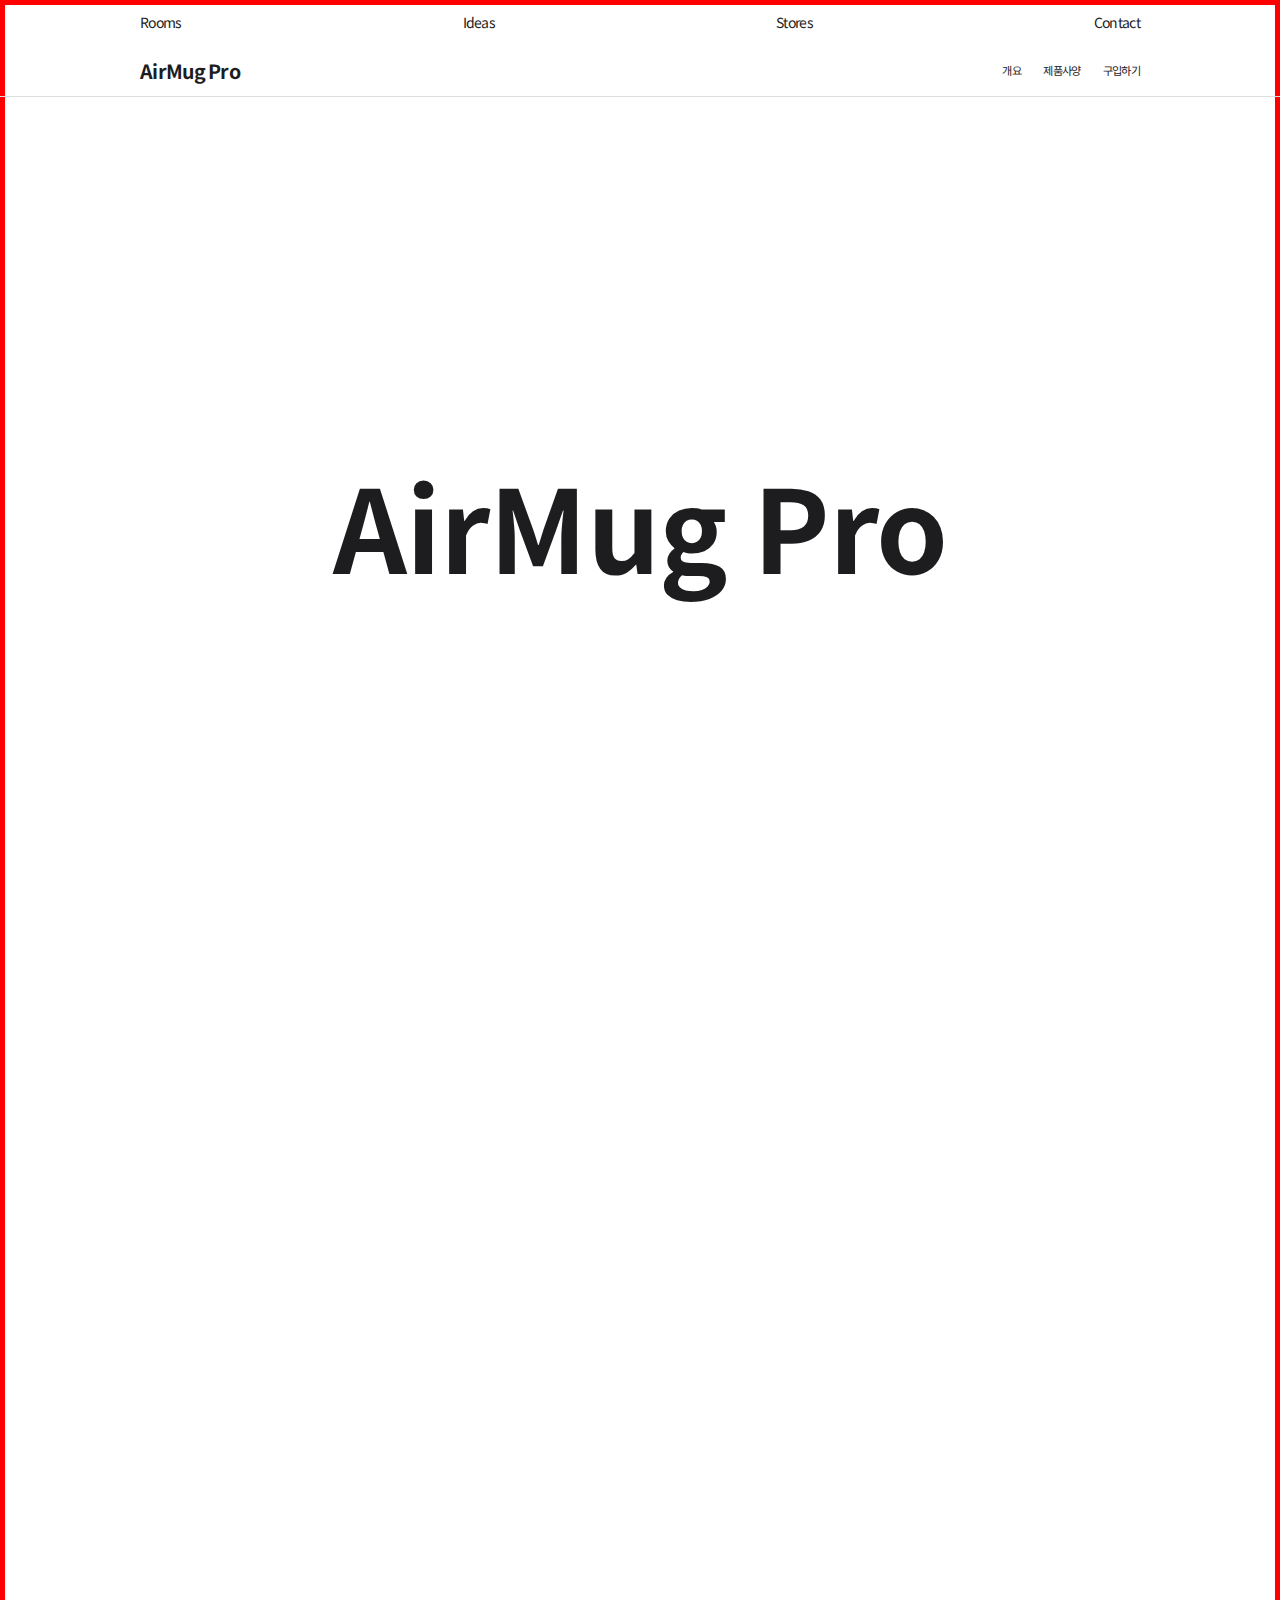
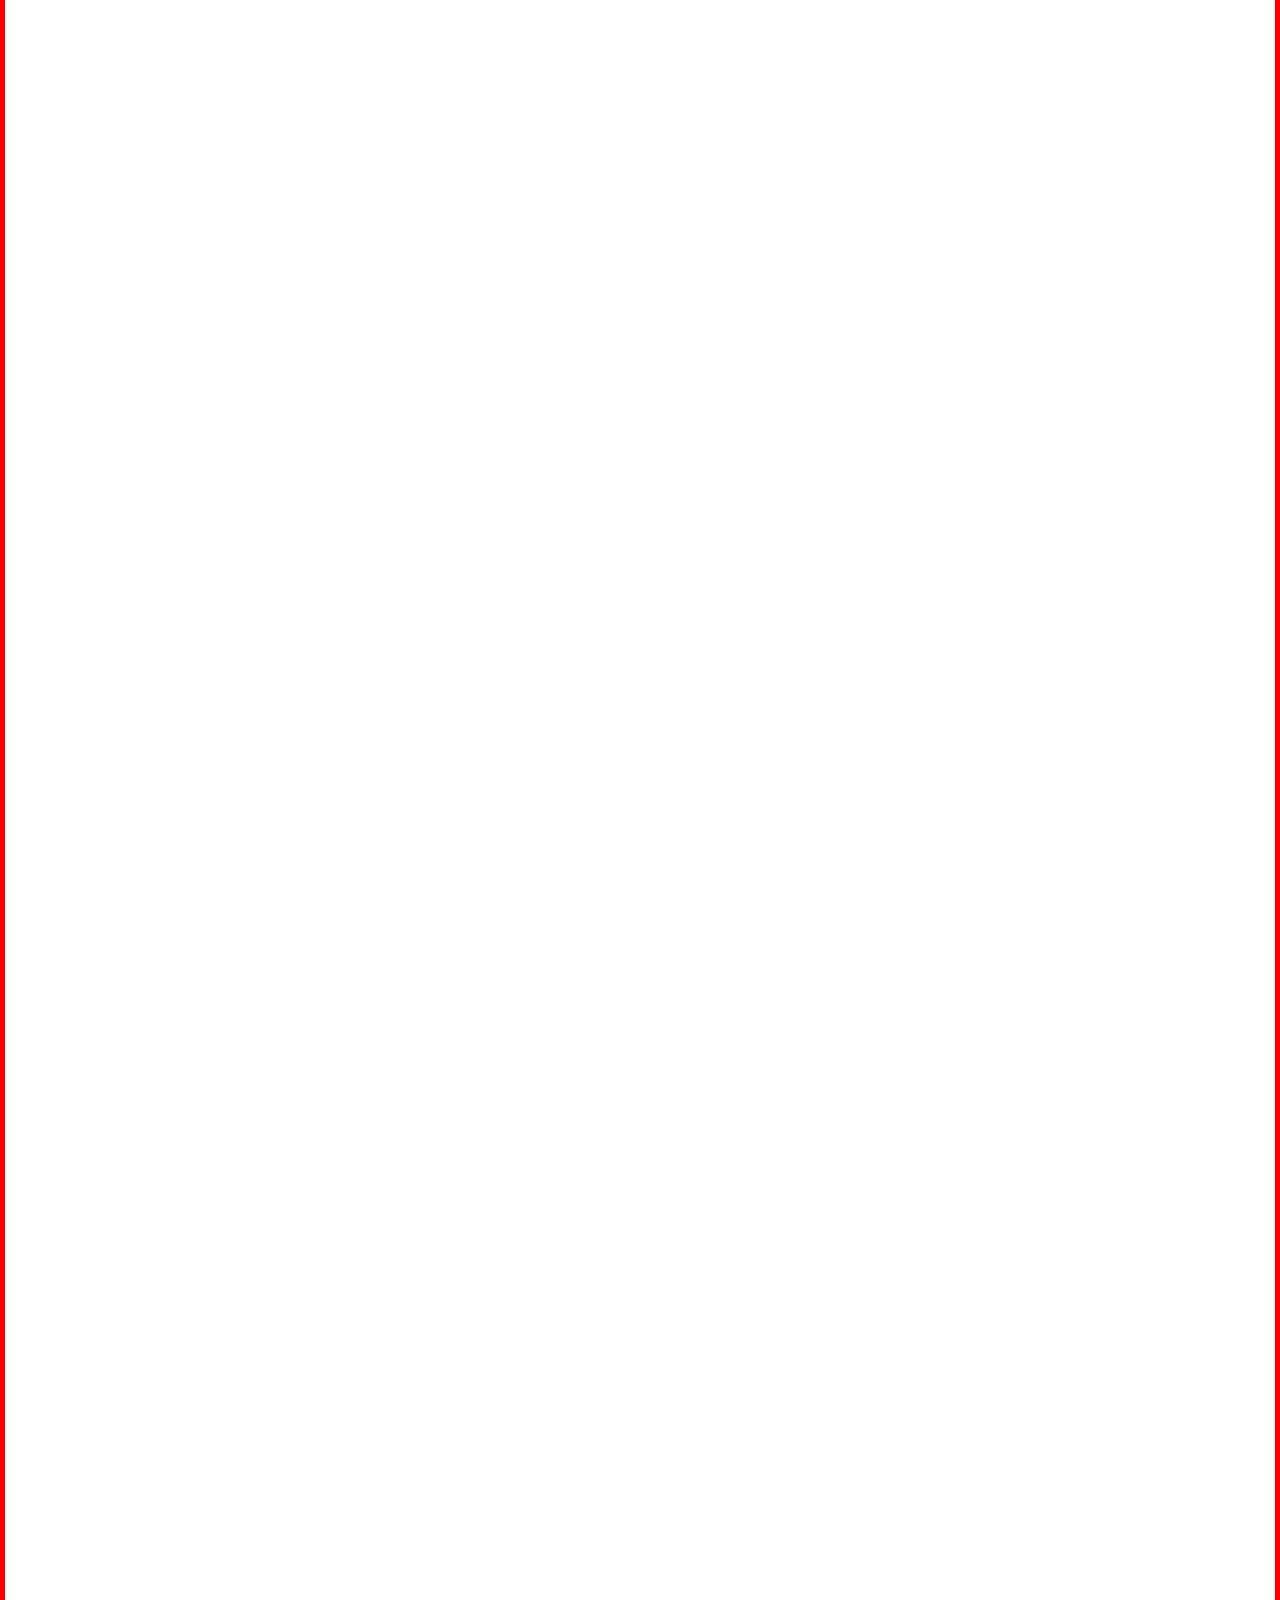
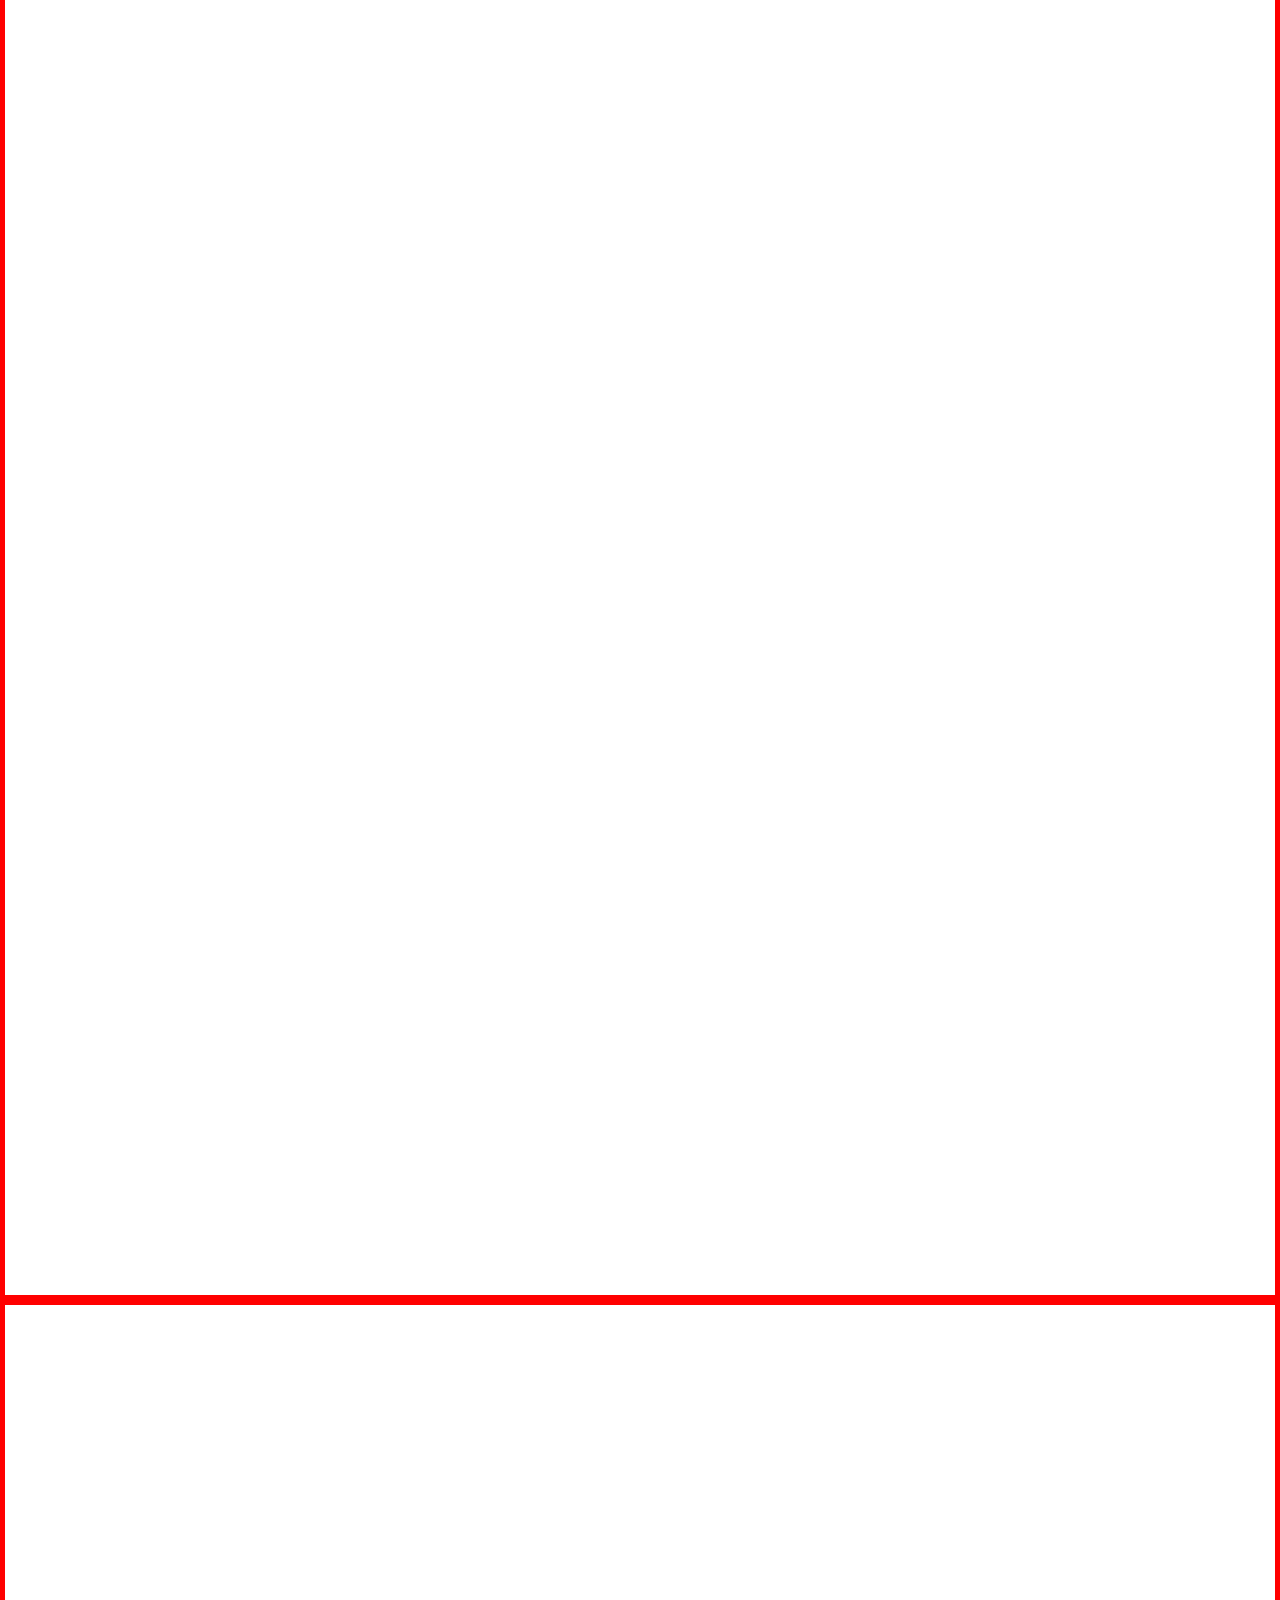
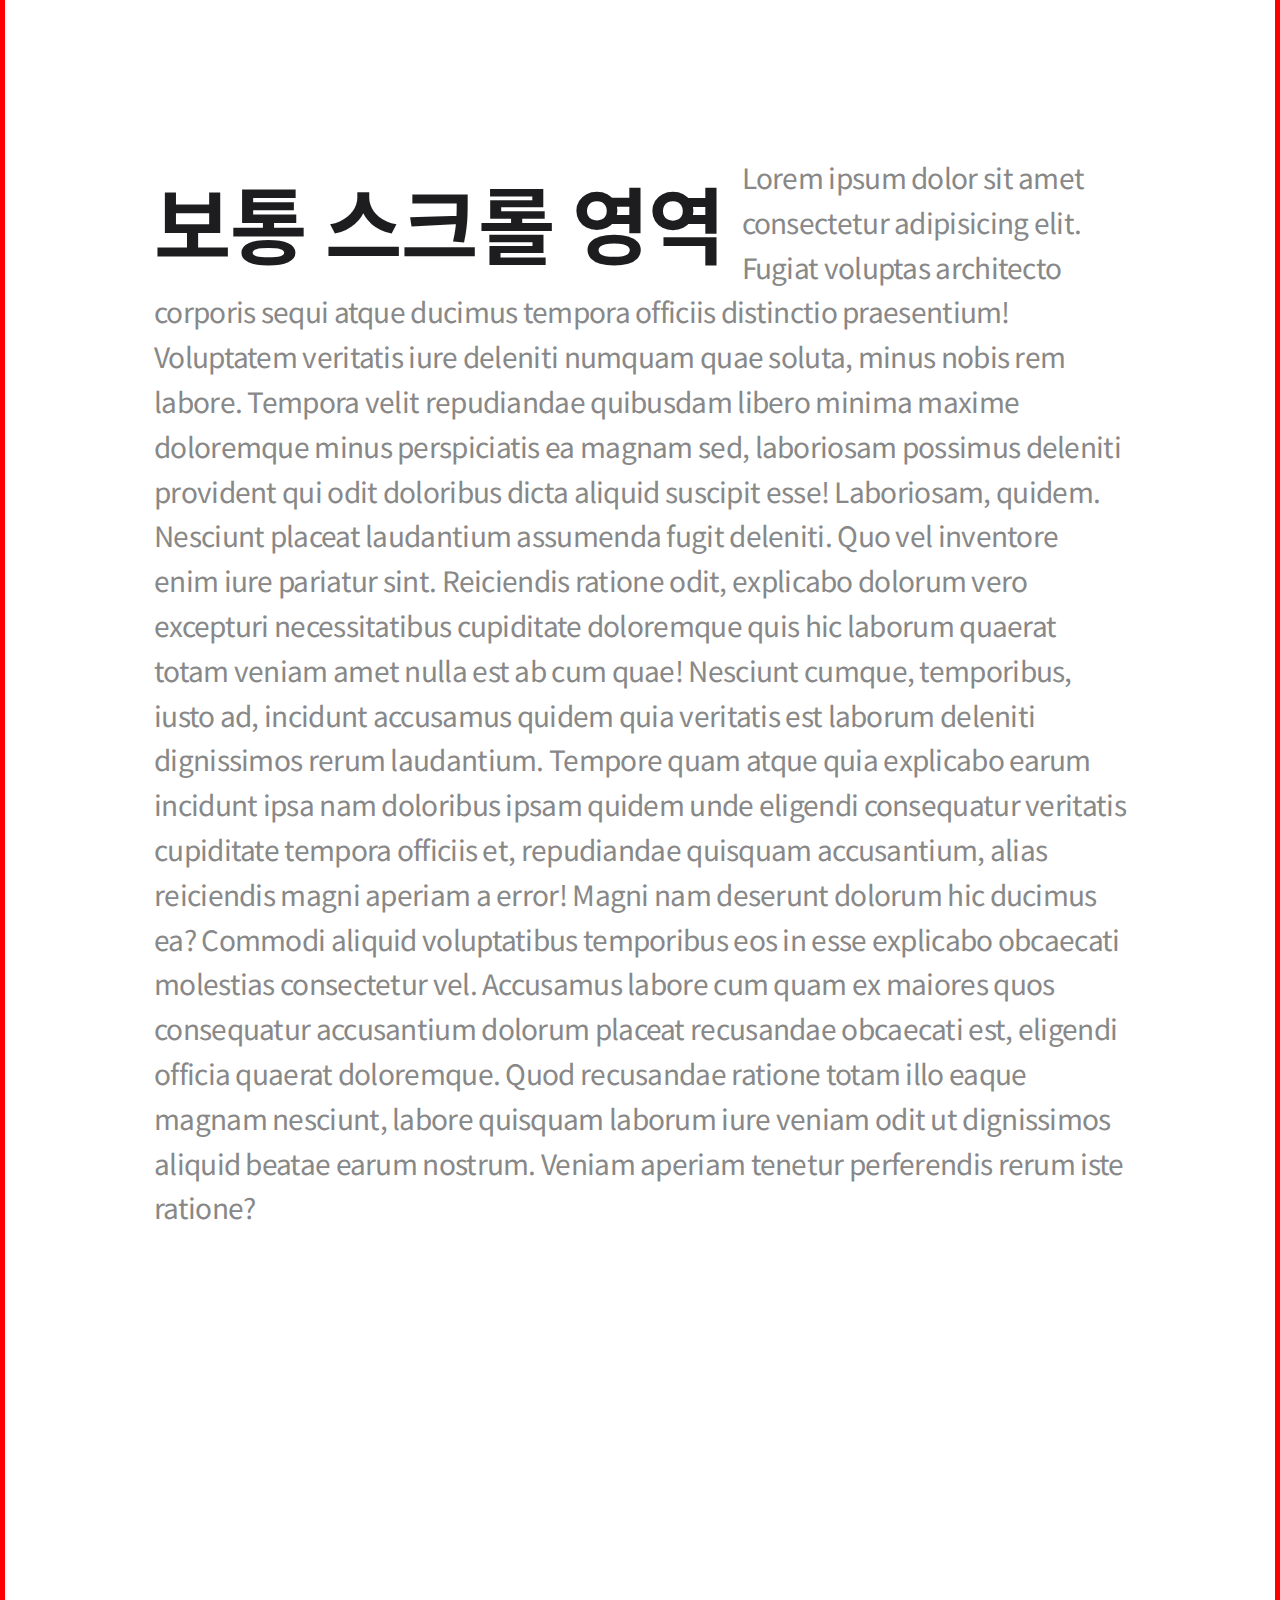
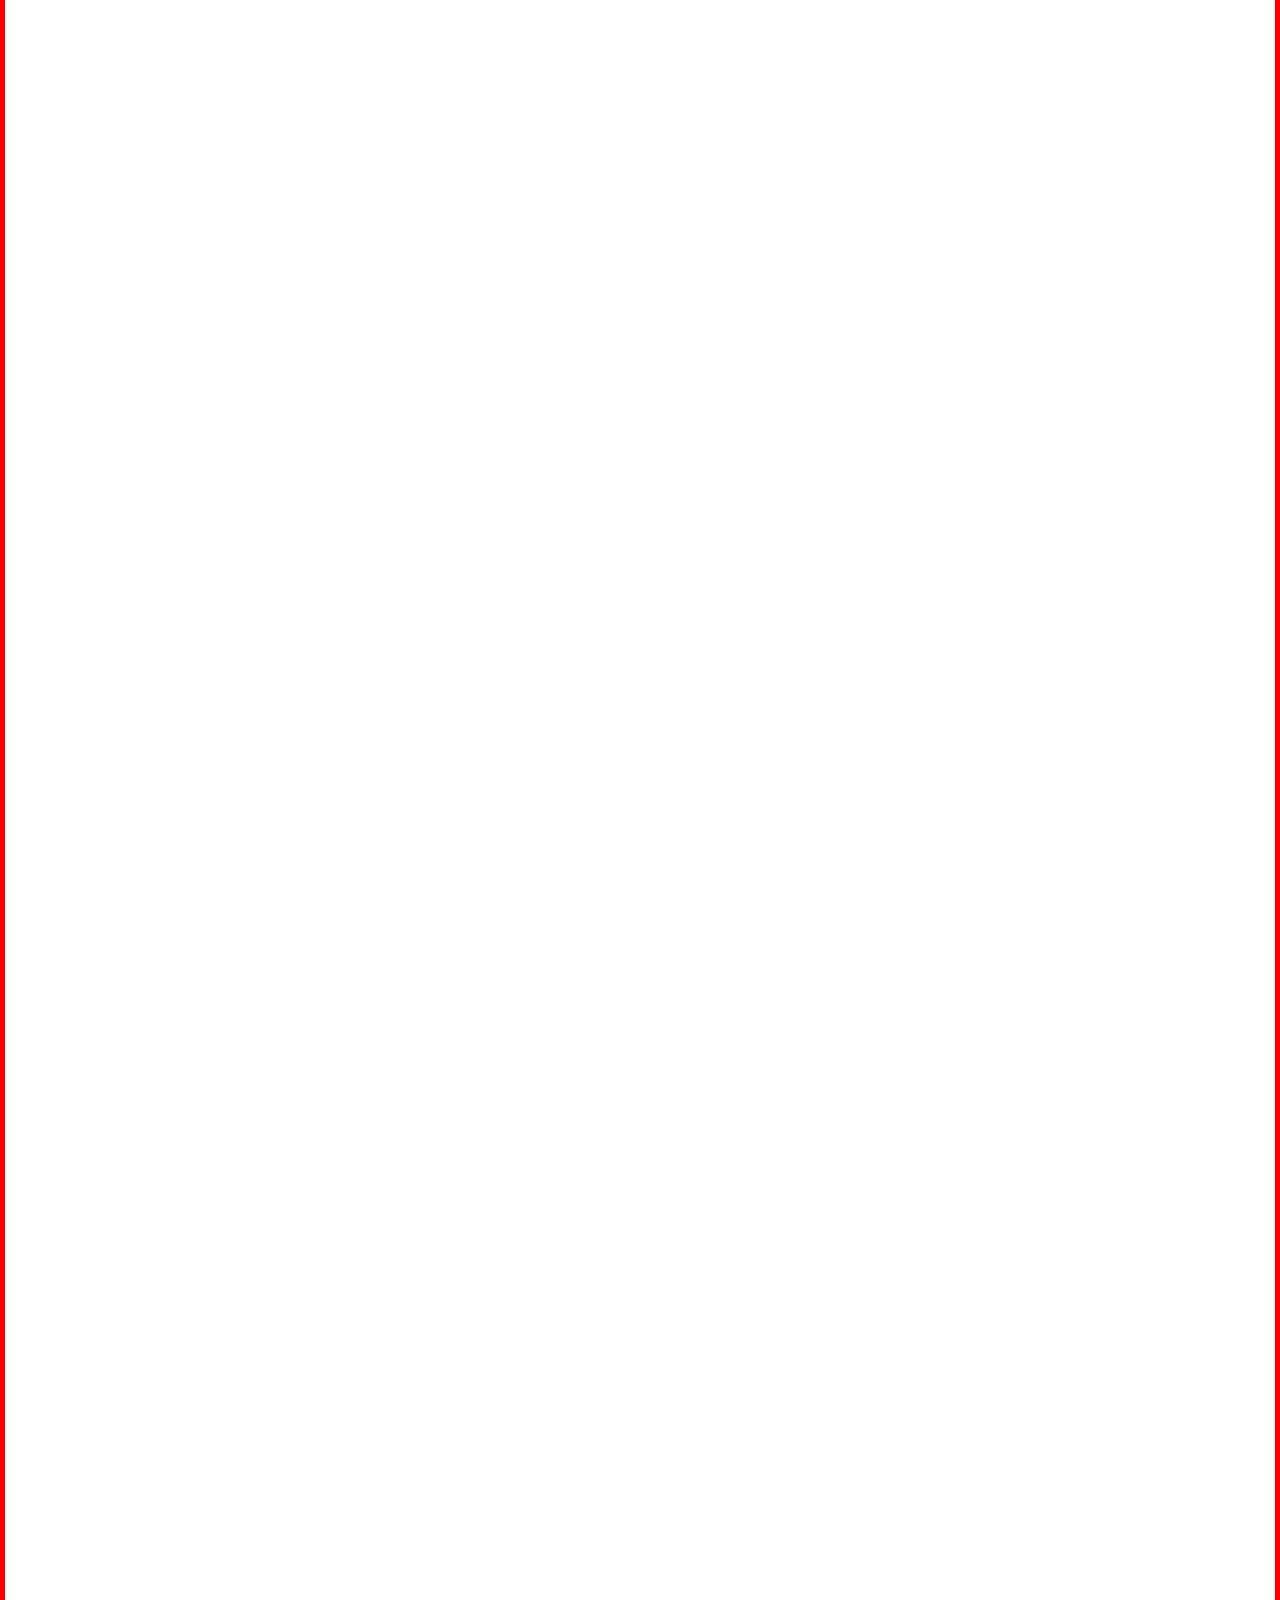
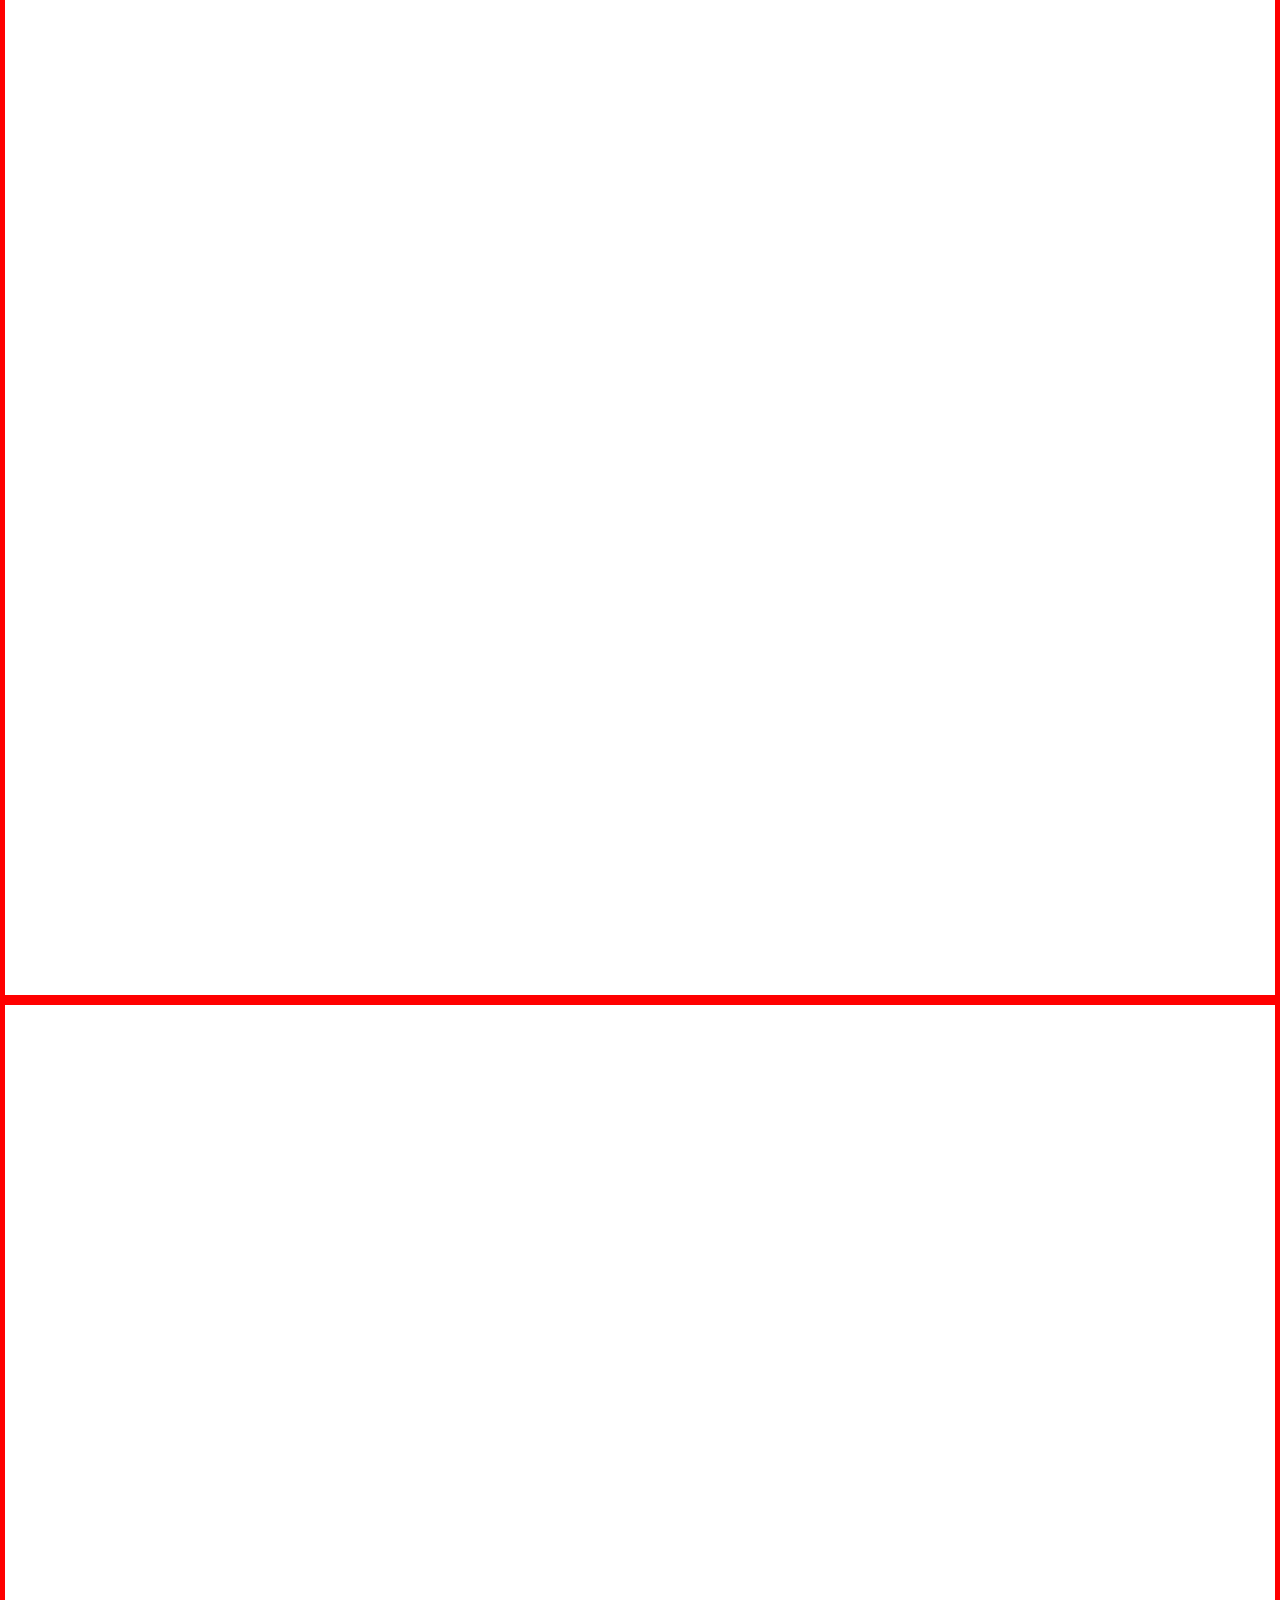
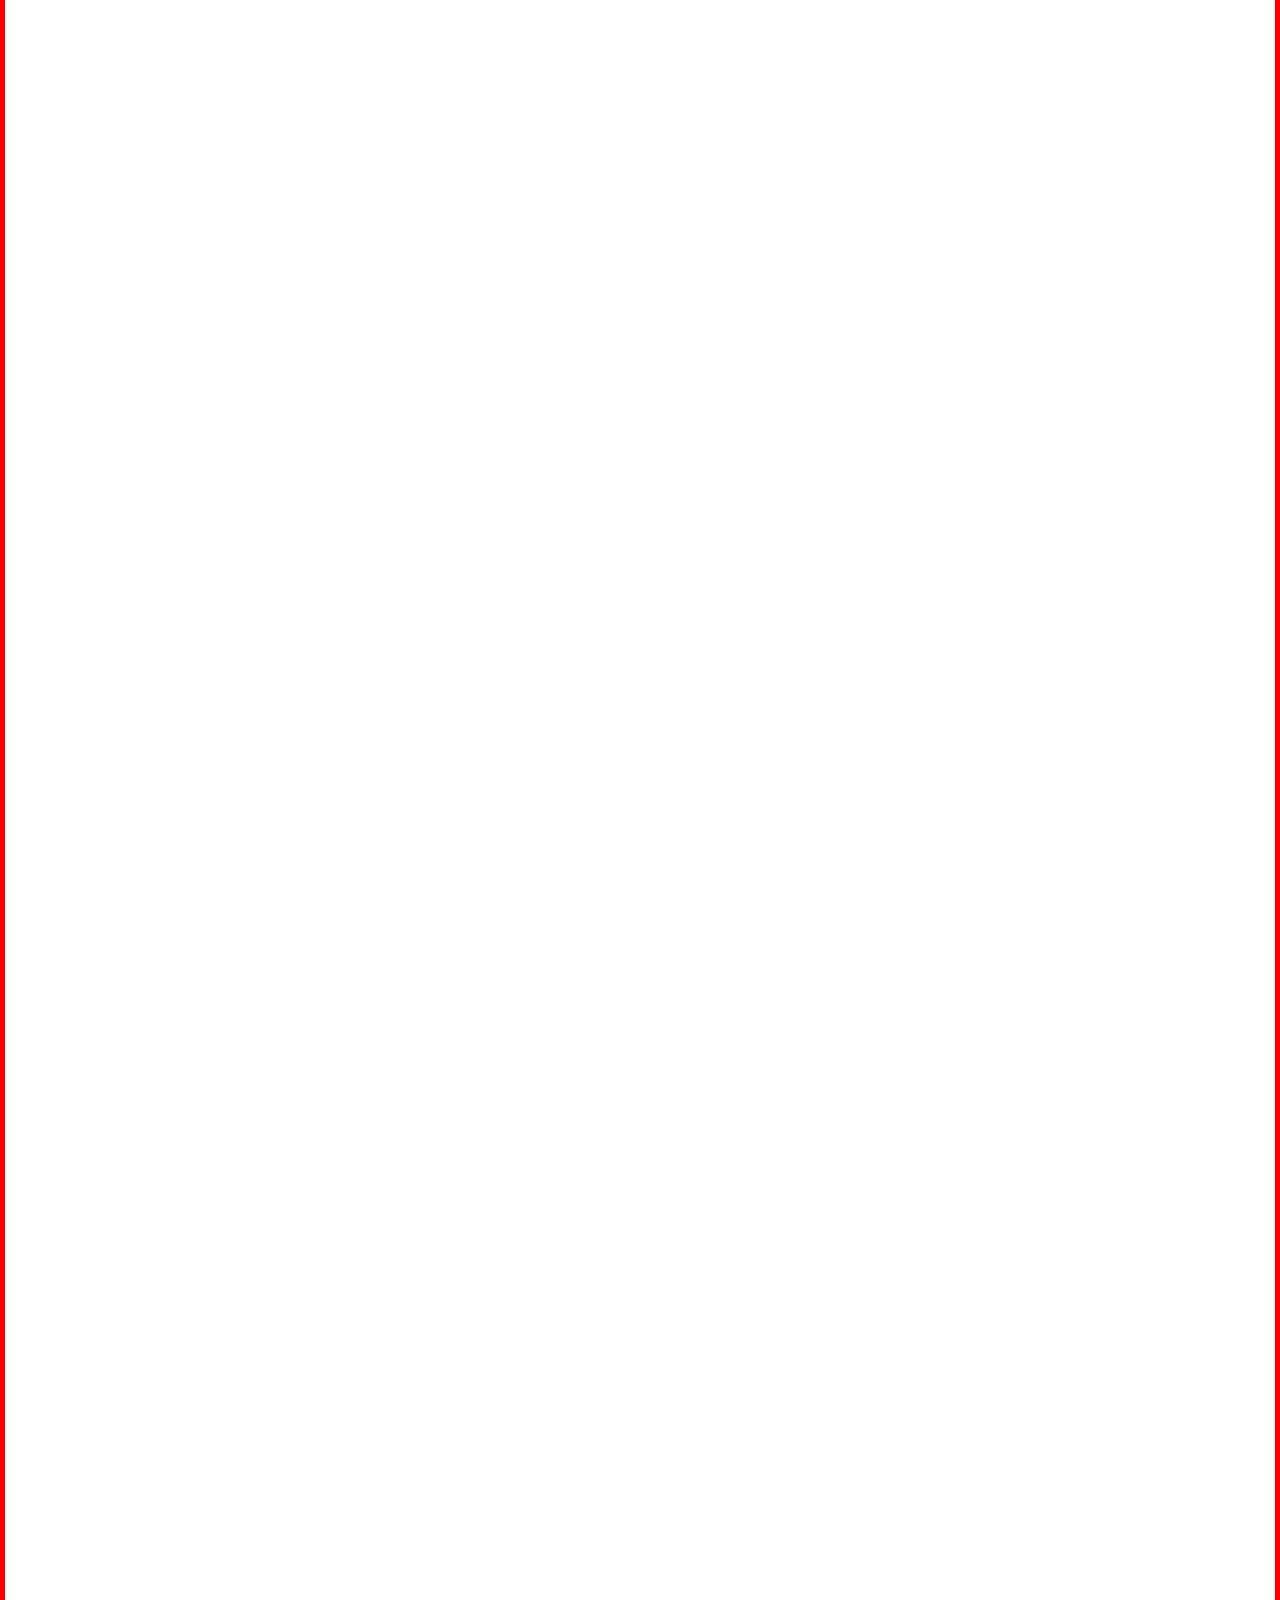
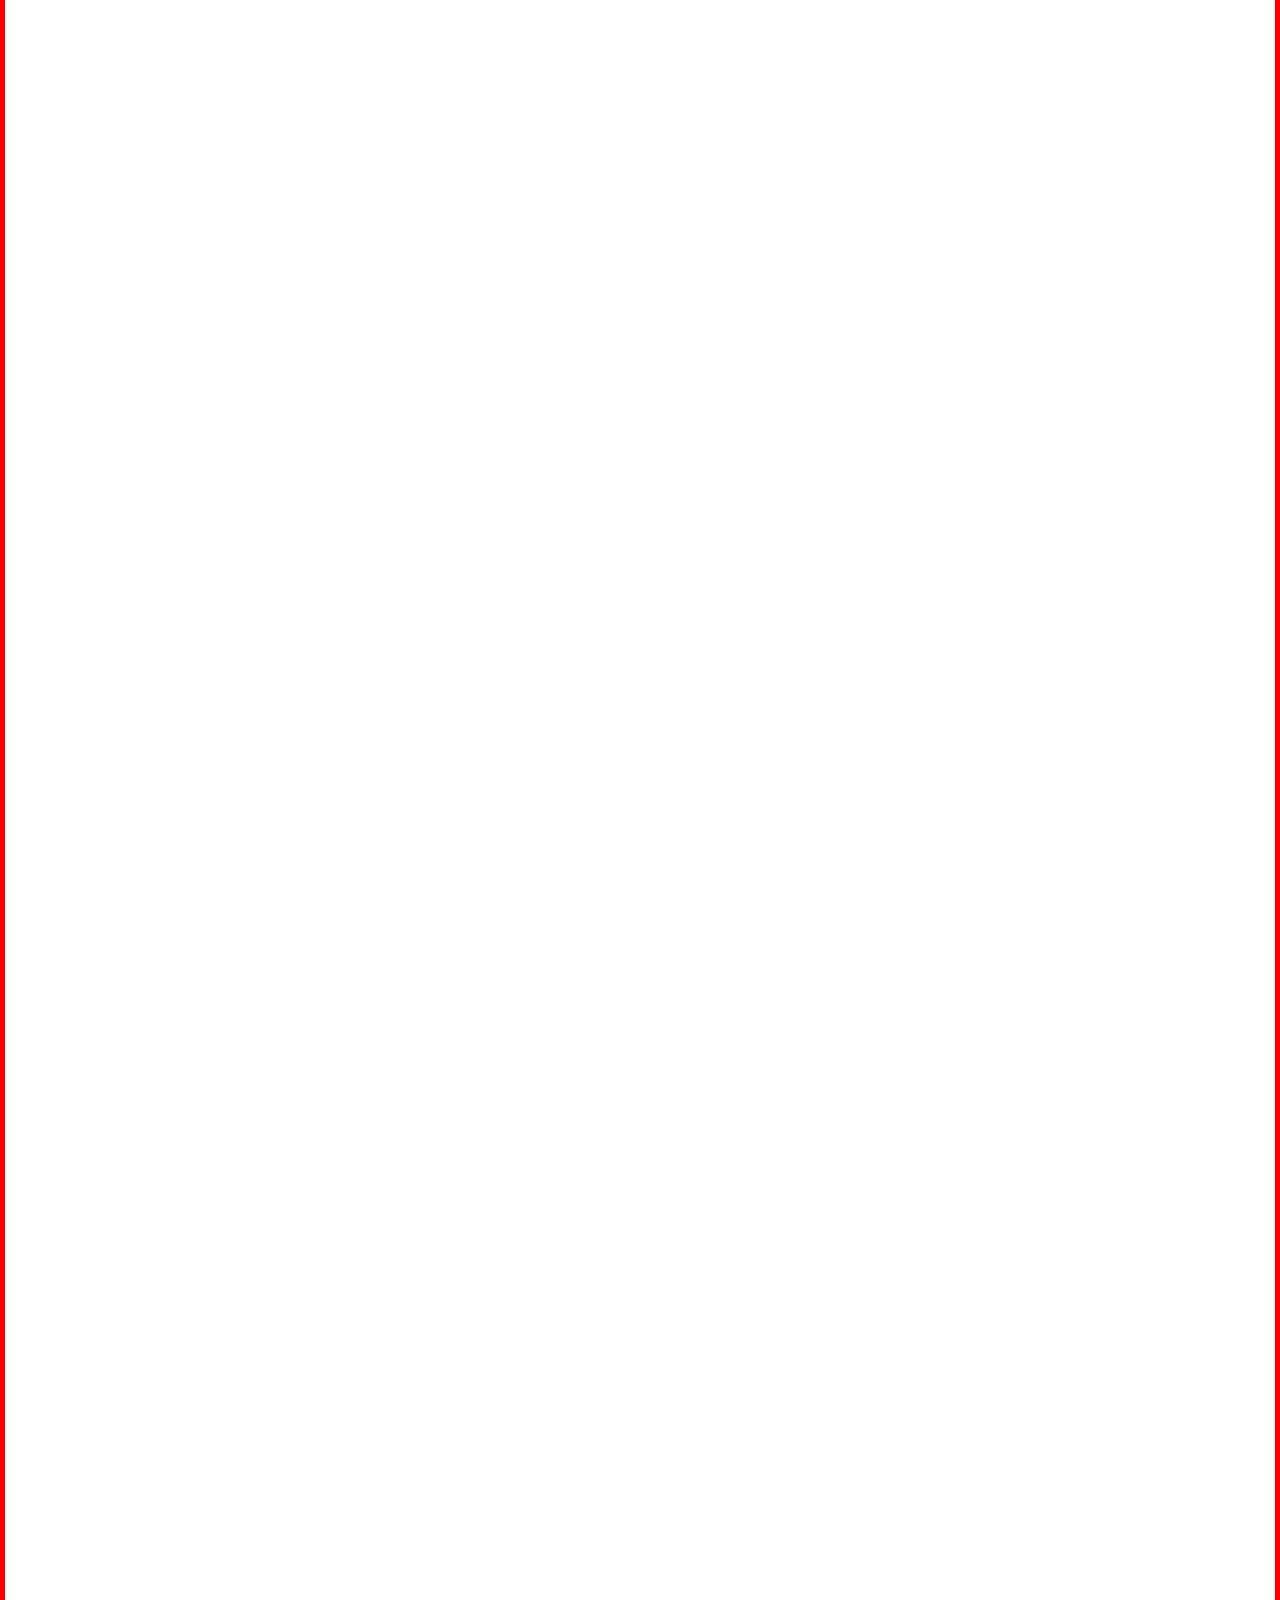
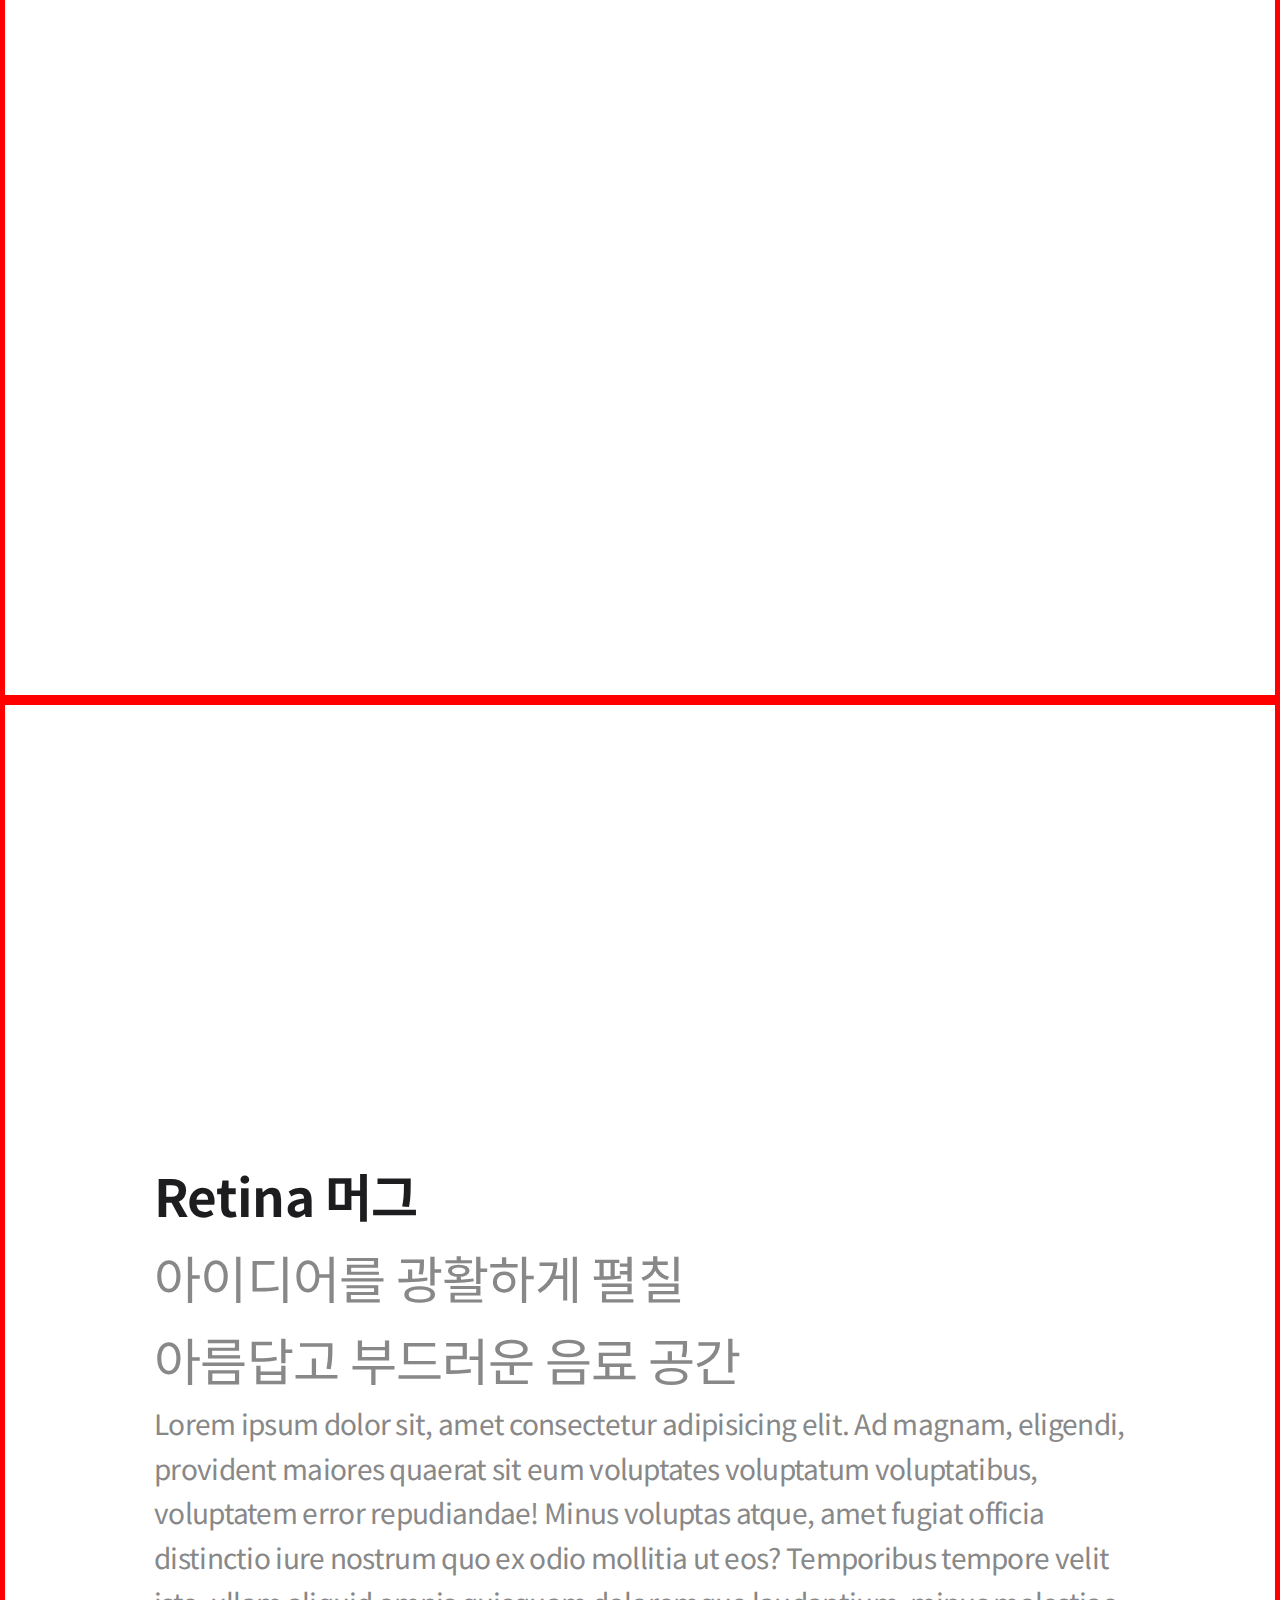
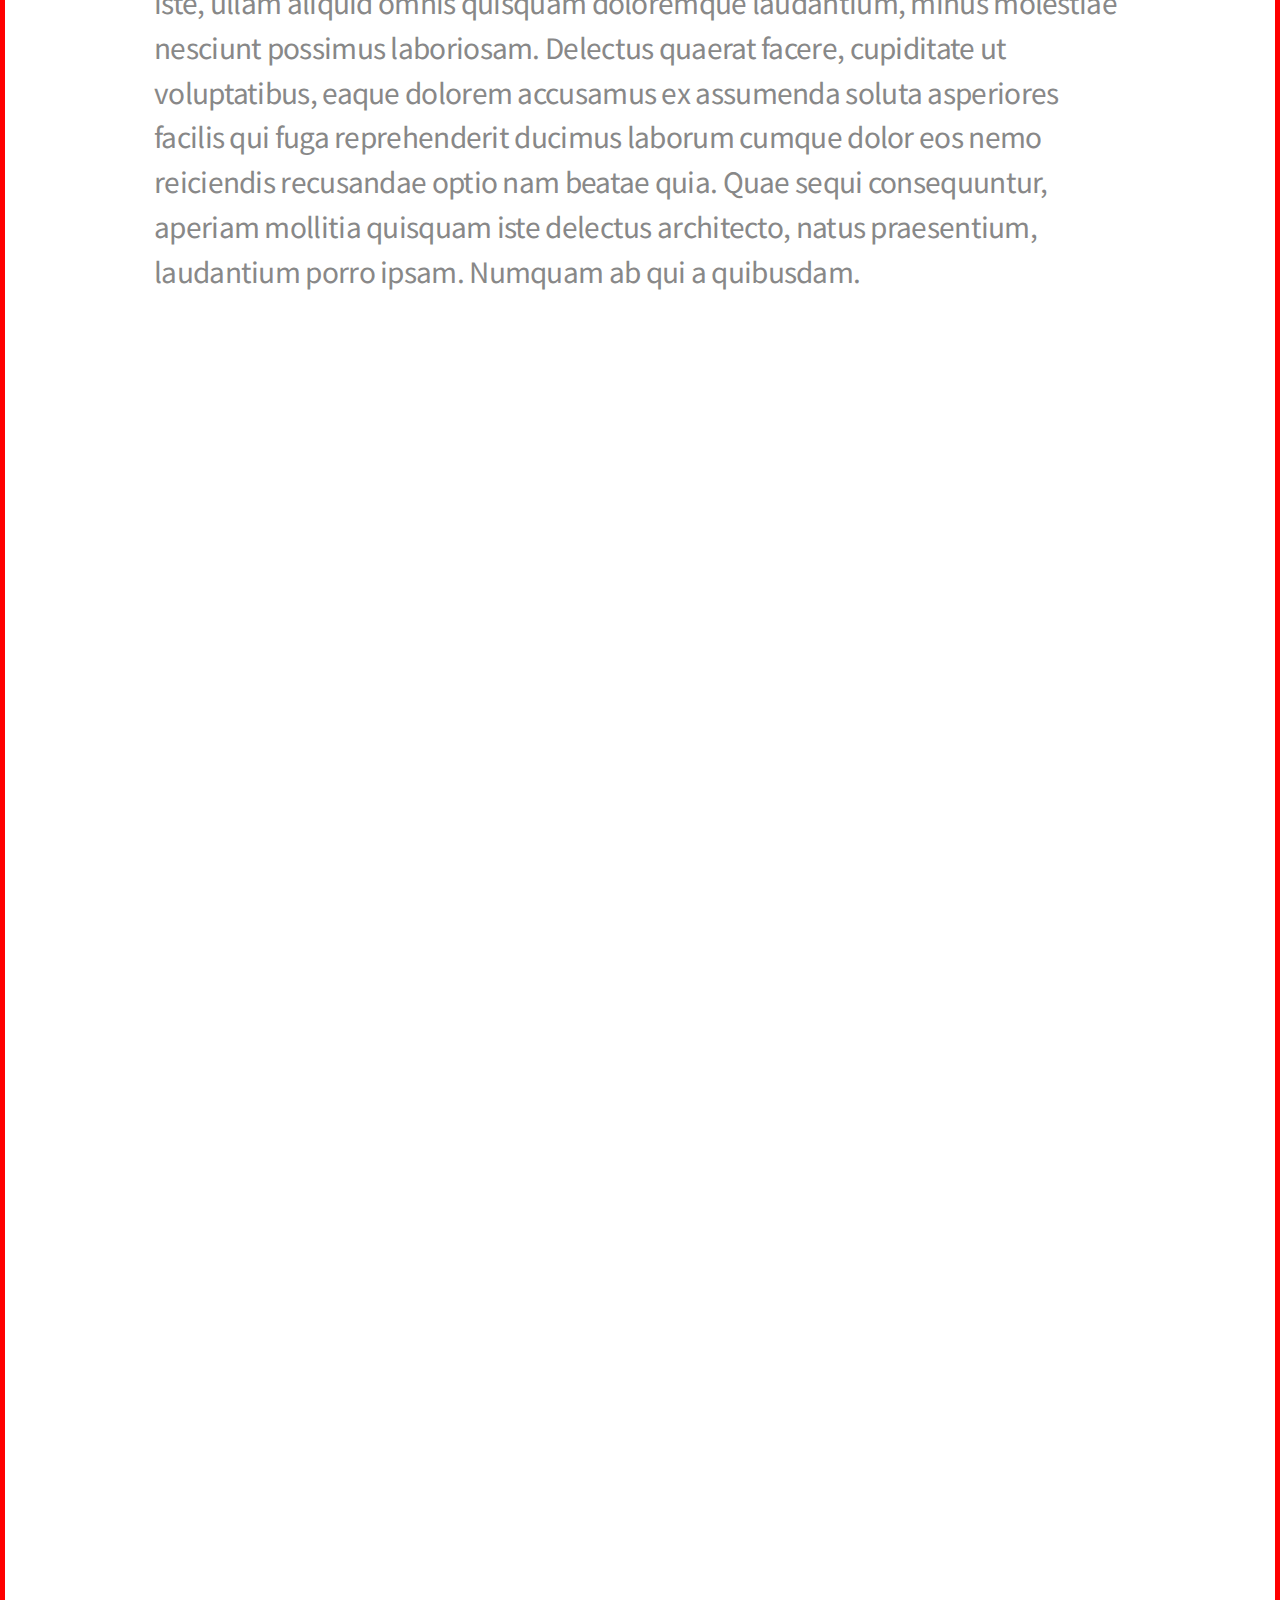
==== index.html @ 0c3c03a5 "스크롤 애니메이션 구현 3" ====
<!DOCTYPE html>
<html>

<head>
    <meta charset="UTF-8" />
    <meta name="viewport" content="width=device-width, initial-scale=1.0" />
    <meta http-equiv="X-UA-Compatible" content="ie=edge" />
    <title>AirMug Pro</title>
    <!-- Google Fonts - Noto Sans KR 400, 900 -->
    <link href="https://fonts.googleapis.com/css2?family=Noto+Sans+KR:wght@400;900&display=swap" rel="stylesheet" />
    <!-- default.css : reset css(기본적인 처리 ex.여백 제거 등등..)-->
    <link rel="stylesheet" href="css/default.css" />
    <link rel="stylesheet" href="css/style.css" />
</head>

<body>
    <div class="container">
        <nav class="global-nav">
            <div class="global-nav-links">
                <a href="#" class="global-nav-item">Rooms</a>
                <a href="#" class="global-nav-item">Ideas</a>
                <a href="#" class="global-nav-item">Stores</a>
                <a href="#" class="global-nav-item">Contact</a>
            </div>
        </nav>
        <nav class="local-nav">
            <div class="local-nav-links">
                <a href="#" class="product-name">AirMug Pro</a>
                <a href="#" class="local-nav-item">개요</a>
                <a href="#" class="local-nav-item">제품사양</a>
                <a href="#" class="local-nav-item">구입하기</a>
            </div>
        </nav>
        <section class="scroll-section" id="scroll-section-0">
            <h1>AirMug Pro</h1>
            <div class="sticky-elem main-message a">
                <p>온전히 빠져들게 하는<br />최고급 세라믹</p>
            </div>
            <!-- <div class="sticky-elem main-message b">
                <p>주변 맛을 느끼게 해주는<br />주변 맛 허용 모드</p>
            </div>
            <div class="sticky-elem main-message c">
                <p>온종일 편안한<br />맞춤형 손잡이</p>
            </div>
            <div class="sticky-elem main-message d">
                <p>새롭게 입가를<br />찾아온 매혹</p>
            </div> -->
        </section>
        <section class="scroll-section" id="scroll-section-1">
            <p class="description">
                <strong>보통 스크롤 영역</strong>
                Lorem ipsum dolor sit amet consectetur adipisicing elit. Fugiat
                voluptas architecto corporis sequi atque ducimus tempora officiis
                distinctio praesentium! Voluptatem veritatis iure deleniti numquam
                quae soluta, minus nobis rem labore. Tempora velit repudiandae
                quibusdam libero minima maxime doloremque minus perspiciatis ea magnam
                sed, laboriosam possimus deleniti provident qui odit doloribus dicta
                aliquid suscipit esse! Laboriosam, quidem. Nesciunt placeat laudantium
                assumenda fugit deleniti. Quo vel inventore enim iure pariatur sint.
                Reiciendis ratione odit, explicabo dolorum vero excepturi
                necessitatibus cupiditate doloremque quis hic laborum quaerat totam
                veniam amet nulla est ab cum quae! Nesciunt cumque, temporibus, iusto
                ad, incidunt accusamus quidem quia veritatis est laborum deleniti
                dignissimos rerum laudantium. Tempore quam atque quia explicabo earum
                incidunt ipsa nam doloribus ipsam quidem unde eligendi consequatur
                veritatis cupiditate tempora officiis et, repudiandae quisquam
                accusantium, alias reiciendis magni aperiam a error! Magni nam
                deserunt dolorum hic ducimus ea? Commodi aliquid voluptatibus
                temporibus eos in esse explicabo obcaecati molestias consectetur vel.
                Accusamus labore cum quam ex maiores quos consequatur accusantium
                dolorum placeat recusandae obcaecati est, eligendi officia quaerat
                doloremque. Quod recusandae ratione totam illo eaque magnam nesciunt,
                labore quisquam laborum iure veniam odit ut dignissimos aliquid beatae
                earum nostrum. Veniam aperiam tenetur perferendis rerum iste ratione?
            </p>
        </section>
        <section class="scroll-section" id="scroll-section-2">
            <div class="sticky-elem main-message">
                <p>
                    <small>편안한 촉감</small>
                    입과 하나 되다
                </p>
            </div>
            <div class="sticky-elem desc-message">
                <p>
                    편안한 목넘김을 완성하는 디테일한 여러 구성 요소들, 우리는 이를
                    하나하나 새롭게 살피고 재구성하는 과정을 거쳐 새로운 수준의 머그,
                    AirMug Pro를 만들었습니다. 입에 뭔가 댔다는 감각은 어느새 사라지고
                    오롯이 당신과 음료만 남게 되죠.
                </p>
                <div class="pin"></div>
            </div>
            <div class="sticky-elem desc-message">
                <p>디자인 앤 퀄리티 오브 스웨덴,<br />메이드 인 차이나</p>
                <div class="pin"></div>
            </div>
        </section>
        <section class="scroll-section" id="scroll-section-3">
            <p class="mid-message">
                <strong>Retina 머그</strong><br />
                아이디어를 광활하게 펼칠<br />
                아름답고 부드러운 음료 공간
            </p>
            <p class="canvas-caption">
                Lorem ipsum dolor sit, amet consectetur adipisicing elit. Ad magnam,
                eligendi, provident maiores quaerat sit eum voluptates voluptatum
                voluptatibus, voluptatem error repudiandae! Minus voluptas atque, amet
                fugiat officia distinctio iure nostrum quo ex odio mollitia ut eos?
                Temporibus tempore velit iste, ullam aliquid omnis quisquam doloremque
                laudantium, minus molestiae nesciunt possimus laboriosam. Delectus
                quaerat facere, cupiditate ut voluptatibus, eaque dolorem accusamus ex
                assumenda soluta asperiores facilis qui fuga reprehenderit ducimus
                laborum cumque dolor eos nemo reiciendis recusandae optio nam beatae
                quia. Quae sequi consequuntur, aperiam mollitia quisquam iste delectus
                architecto, natus praesentium, laudantium porro ipsam. Numquam ab qui
                a quibusdam.
            </p>
        </section>
        <footer class="footer">2020, 1분코딩</footer>
    </div>

    <script src="js/main.js"></script>
</body>

</html>
---- css/default.css ----
@charset 'utf-8';

html {
	font-family: 'Apple SD Gothic Neo', Roboto, 'Noto Sans KR', NanumGothic, 'Malgun Gothic', sans-serif;
	line-height: 1.2;
	word-wrap: break-word;
}
body {
	-webkit-font-smoothing: antialiased;
}
html, body, div, span, applet, object, iframe,
h1, h2, h3, h4, h5, h6, p, blockquote, pre,
a, abbr, acronym, address, big, cite, code,
del, dfn, em, img, ins, kbd, q, s, samp,
small, strike, strong, sub, sup, tt, var,
b, u, i, center,
dl, dt, dd, ol, ul, li,
fieldset, form, label, legend,
table, caption, tbody, tfoot, thead, tr, th, td,
article, aside, canvas, details, embed,
figure, figcaption, footer, header, hgroup,
menu, nav, output, ruby, section, summary,
time, mark, audio, video {
	margin: 0;
	padding: 0;
	border: 0;
}
article, aside, details, figcaption, figure, footer, header, hgroup, menu, nav, section {
	display: block;
}
div, span, article, section, header, footer, aside, p, ul, li, fieldset, legend, label, a, nav, form {
	box-sizing: border-box;
}
ol, ul, li {
	list-style: none;
}
table {
	border-collapse: collapse;
	border-spacing: 0;
}
img {
	max-width: 100%;
	height: auto;
	border: 0;
}
button {
	border: 0;
	background: transparent;
	cursor: pointer;
}
---- css/style.css ----
@charset 'utf-8';

:root {
  --color-balck: rgb(29, 29, 31);
  --color-gray: #888;
  --color-darkorange: darkorange;
}

html {
  font-family: "Noto Sans KR", sans-serif;
  font-size: 14px;
}

body {
  /*가로 스크롤 X*/
  overflow-x: hidden;
  color: var(--color-balck);
  /*자간 조절*/
  letter-spacing: -0.05em;
  background: white;
}

p {
  line-height: 1.6;
}

a {
  color: var(--color-balck);
  /*밑줄 제거*/
  text-decoration: none;
}

.global-nav {
  position: absolute;
  top: 0;
  left: 0;
  width: 100%;
  height: 44px;
  padding: 0 1rem;
}

.local-nav {
  position: absolute;
  top: 45px;
  left: 0;
  width: 100%;
  height: 52px;
  padding: 0 1rem;
  border-bottom: 1px solid #ddd;
}

.global-nav-links,
.local-nav-links {
  display: flex;
  align-items: center;
  max-width: 1000px;
  height: 100%;
  /*가운데 정렬*/
  margin: 0 auto;
}

.global-nav-links {
  justify-content: space-between;
}

.local-nav-links .product-name {
  margin-right: auto;
  font-size: 1.4rem;
  font-weight: bold;
}

.local-nav-links a {
  font-size: 0.8rem;
}

.local-nav-links a:not(.product-name) {
  margin-left: 2em;
}

.scroll-section {
  /*브라우저 창의 높이*/
  padding-top: 50vh;
  border: 5px solid red;
}

#scroll-section-0 h1 {
  font-size: 4rem;
  text-align: center;
}

.main-message {
  display: flex;
  align-items: center;
  justify-content: center;
  margin: 5px 0;
  height: 3em;
  font-size: 2.5rem;
  opacity: 0;
}

.main-message p {
  font-weight: bold;
  text-align: center;
  line-height: 1.2;
}

.main-message small {
  display: block;
  margin-bottom: 0.5em;
  font-size: 1.2rem;
}

#scroll-section-2 .main-message {
  font-size: 3.5rem;
}

.description {
  max-width: 1000px;
  margin: 0 auto;
  padding: 0 1rem;
  font-size: 1.2rem;
  color: var(--color-gray);
}

.description strong {
  float: left;
  /*em : 상위 요소 기준
  -> 현재 내 폰트 사이즈의 비율을 활용할 수 있음 
  rem : html 요소 기준 (root element)*/
  margin-right: 0.2em;
  font-size: 3rem;
  color: var(--color-balck);
}

.desc-message {
  width: 50%;
  font-weight: bold;
}

.pin {
  width: 1px;
  height: 100px;
  background: var(--color-balck);
}

.mid-message {
  max-width: 1000px;
  margin: 0 auto;
  padding: 0 1rem;
  font-size: 2rem;
  color: var(--color-gray);
}

.mid-message strong {
  color: var(--color-balck);
}

.canvas-caption {
  max-width: 1000px;
  margin: 0 auto;
  padding: 0 1rem;
  font-size: 1.2rem;
  color: var(--color-gray);
}

.footer {
  display: flex;
  align-items: center;
  justify-content: center;
  height: 7rem;
  color: white;
  background: var(--color-darkorange);
}

/*sticky를 사용하지 않는 이유 : IE 지원 X
fixed를 사용했기 떄문에 js에서 처리해줘야 한다 */
.sticky-elem {
  display: none;
  position: fixed;
  top: 0;
  left: 0;
  width: 100%;
}

#show-scene-0 #scroll-section-0 .sticky-elem,
#show-scene-1 #scroll-section-1 .sticky-elem,
#show-scene-2 #scroll-section-2 .sticky-elem,
#show-scene-3 #scroll-section-3 .sticky-elem {
  display: block;
}

@media (min-width: 1024px) {
  #scroll-section-0 h1 {
    font-size: 9vw;
  }

  .main-message {
    font-size: 4vw;
  }

  .description {
    font-size: 2rem;
  }

  .description strong {
    font-size: 6rem;
  }

  #scroll-section-2 .main-message {
    font-size: 6vw;
  }

  .main-message small {
    font-size: 1.5vw;
  }

  .desc-message {
    width: 20%;
  }

  /*vw : 변환*/
  .mid-message {
    font-size: 4vw;
  }

  /*rem : 고정*/
  .canvas-caption {
    font-size: 2rem;
  }
}
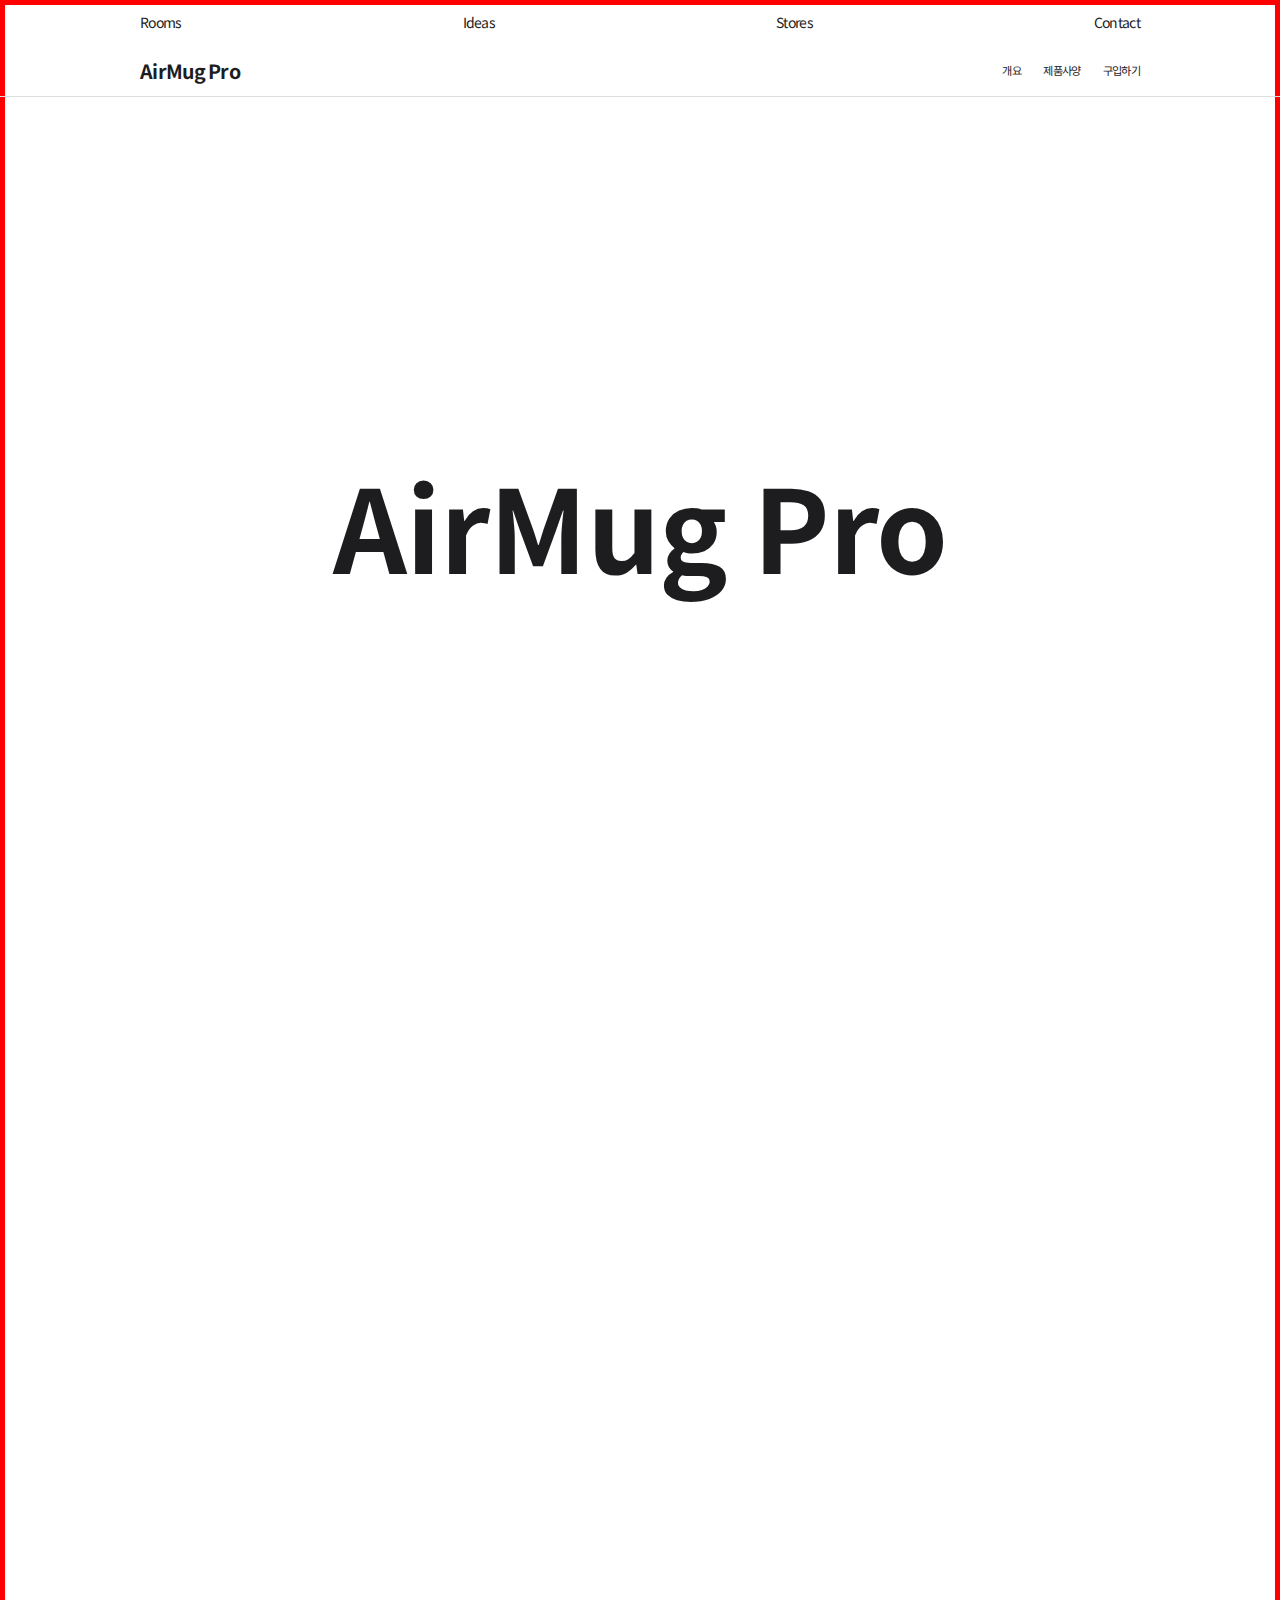
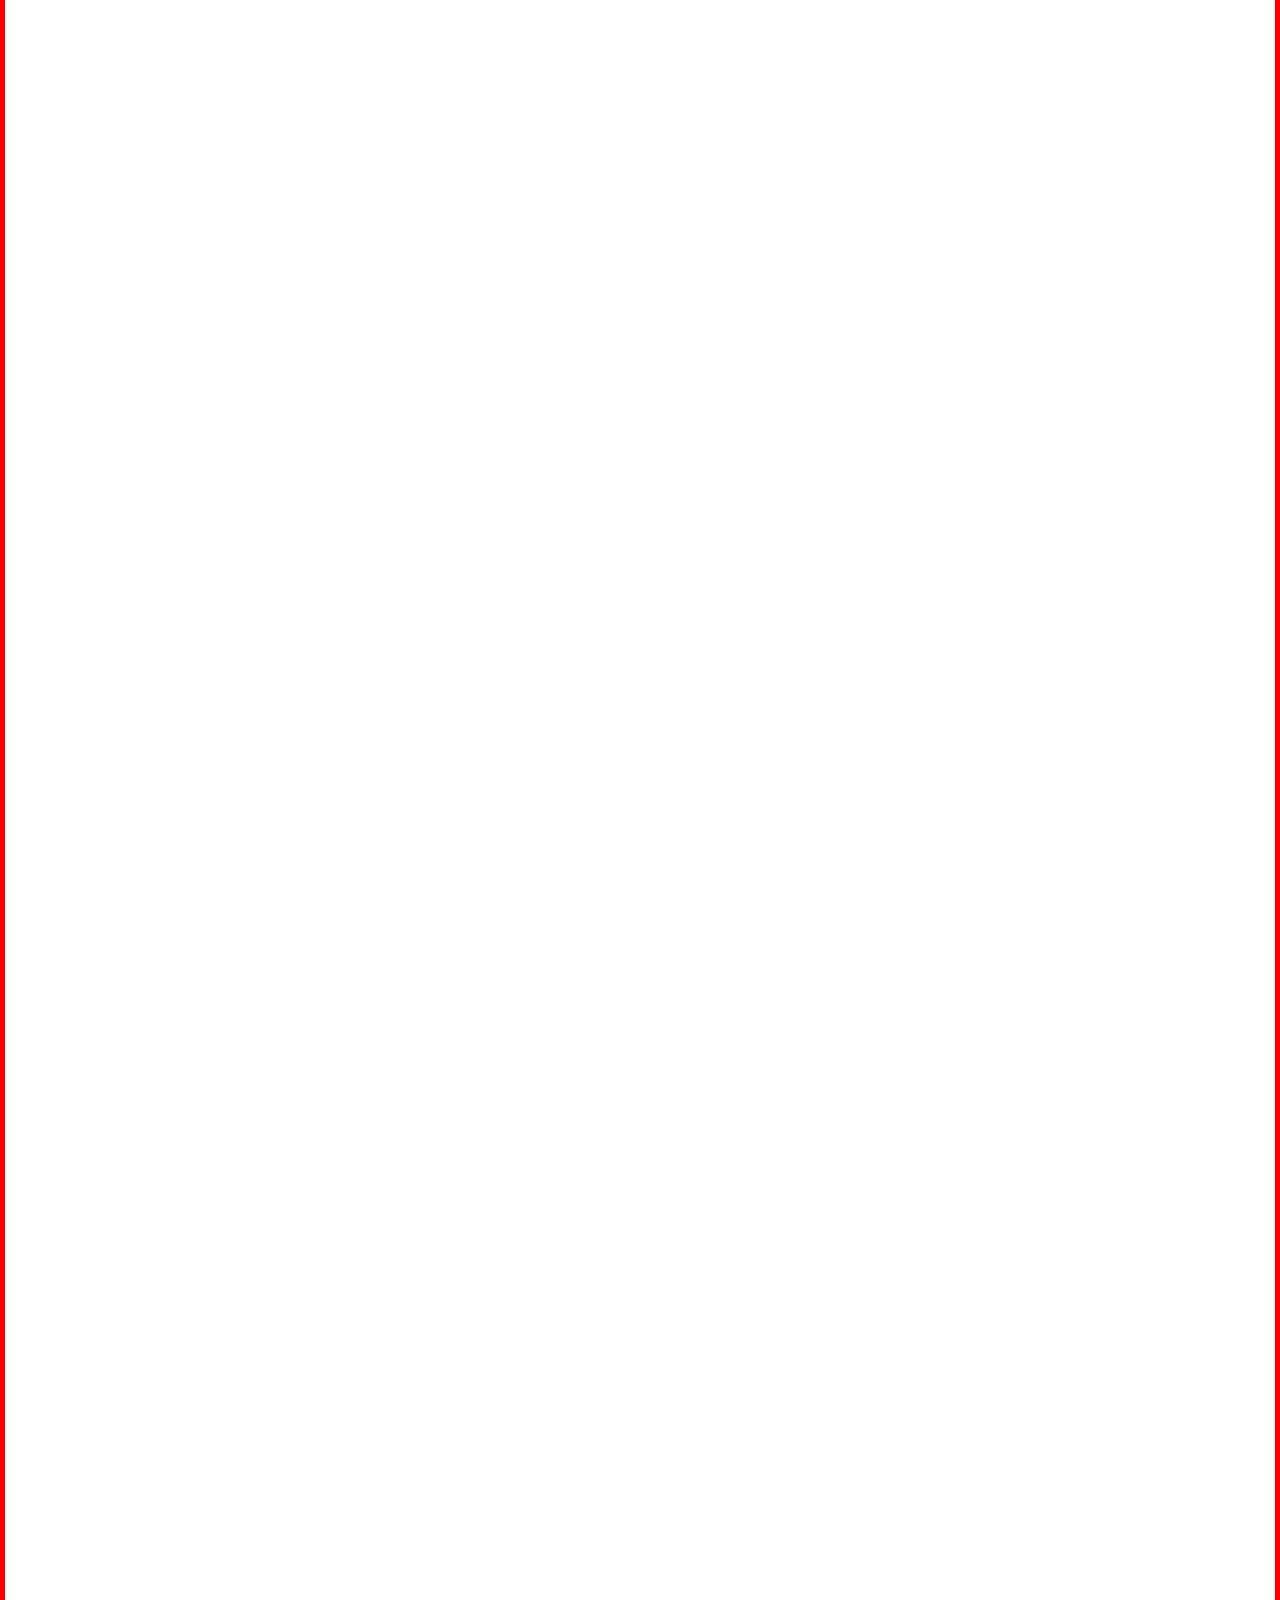
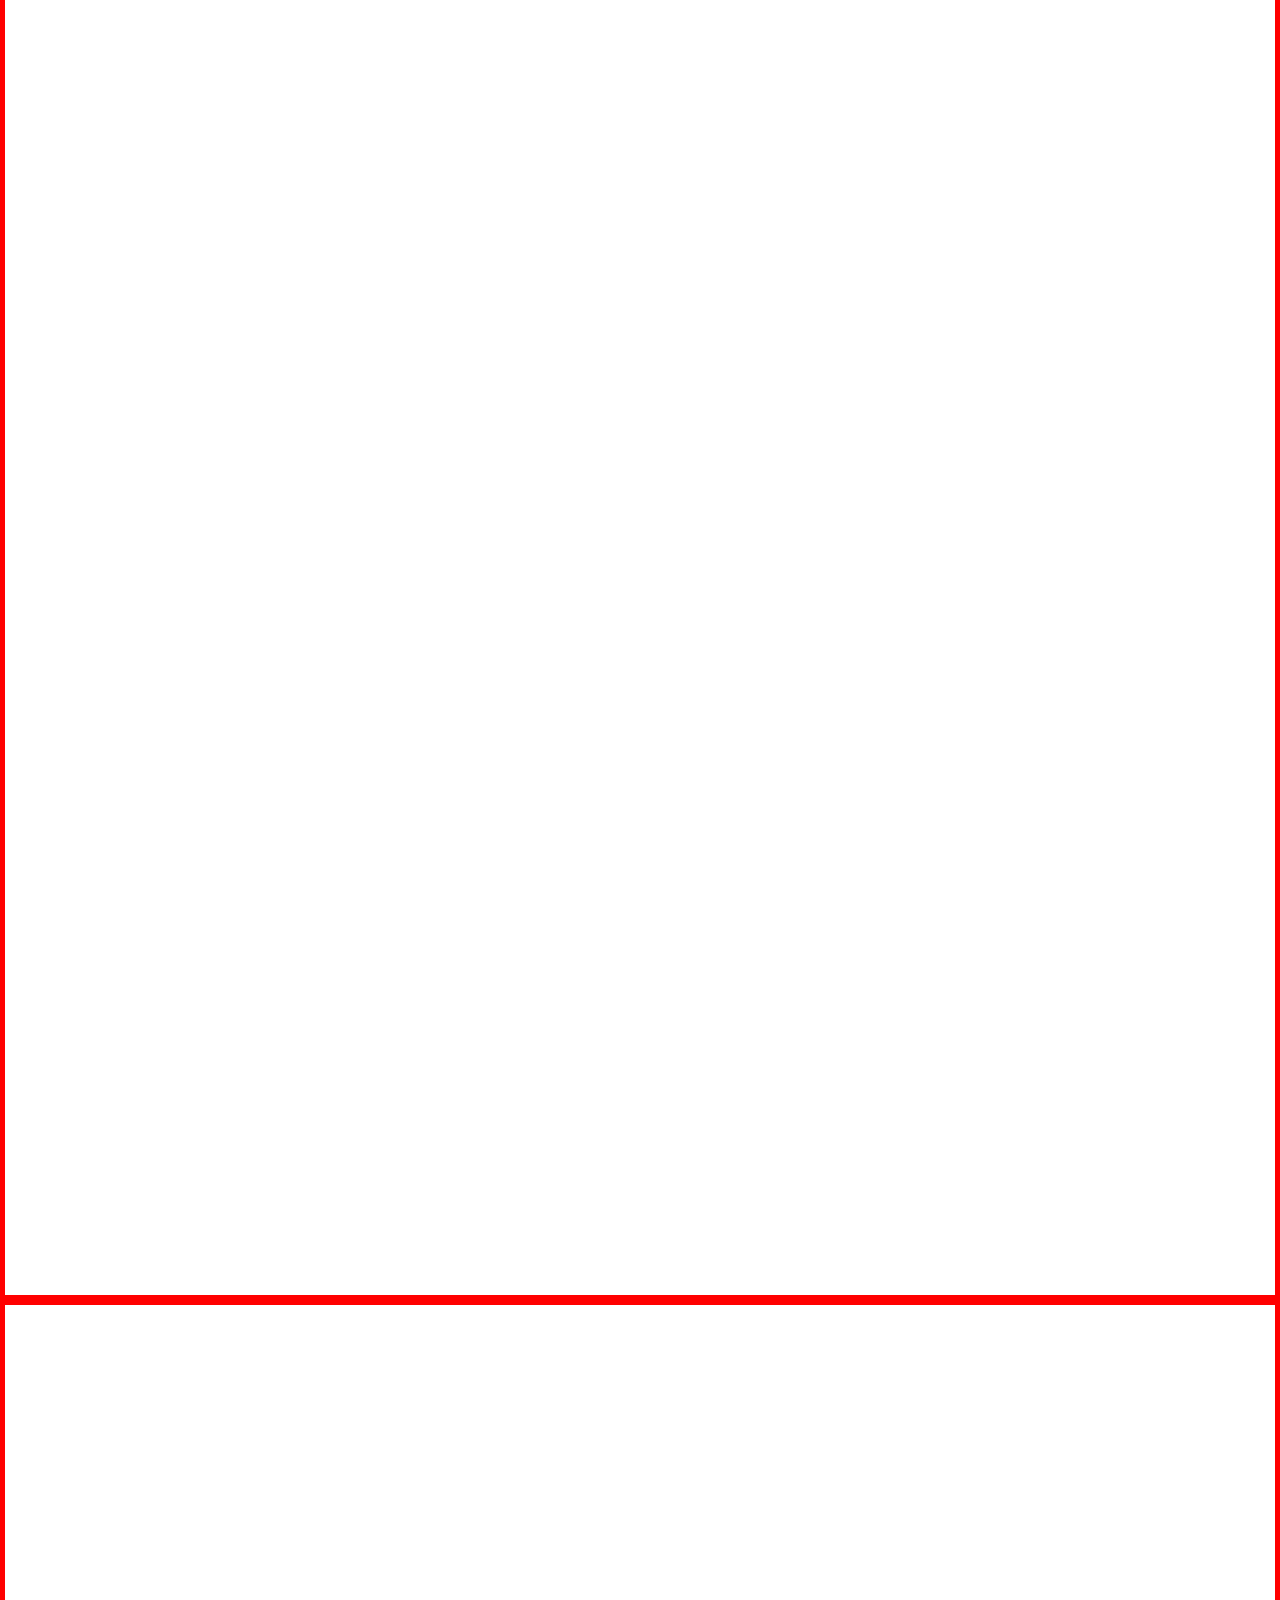
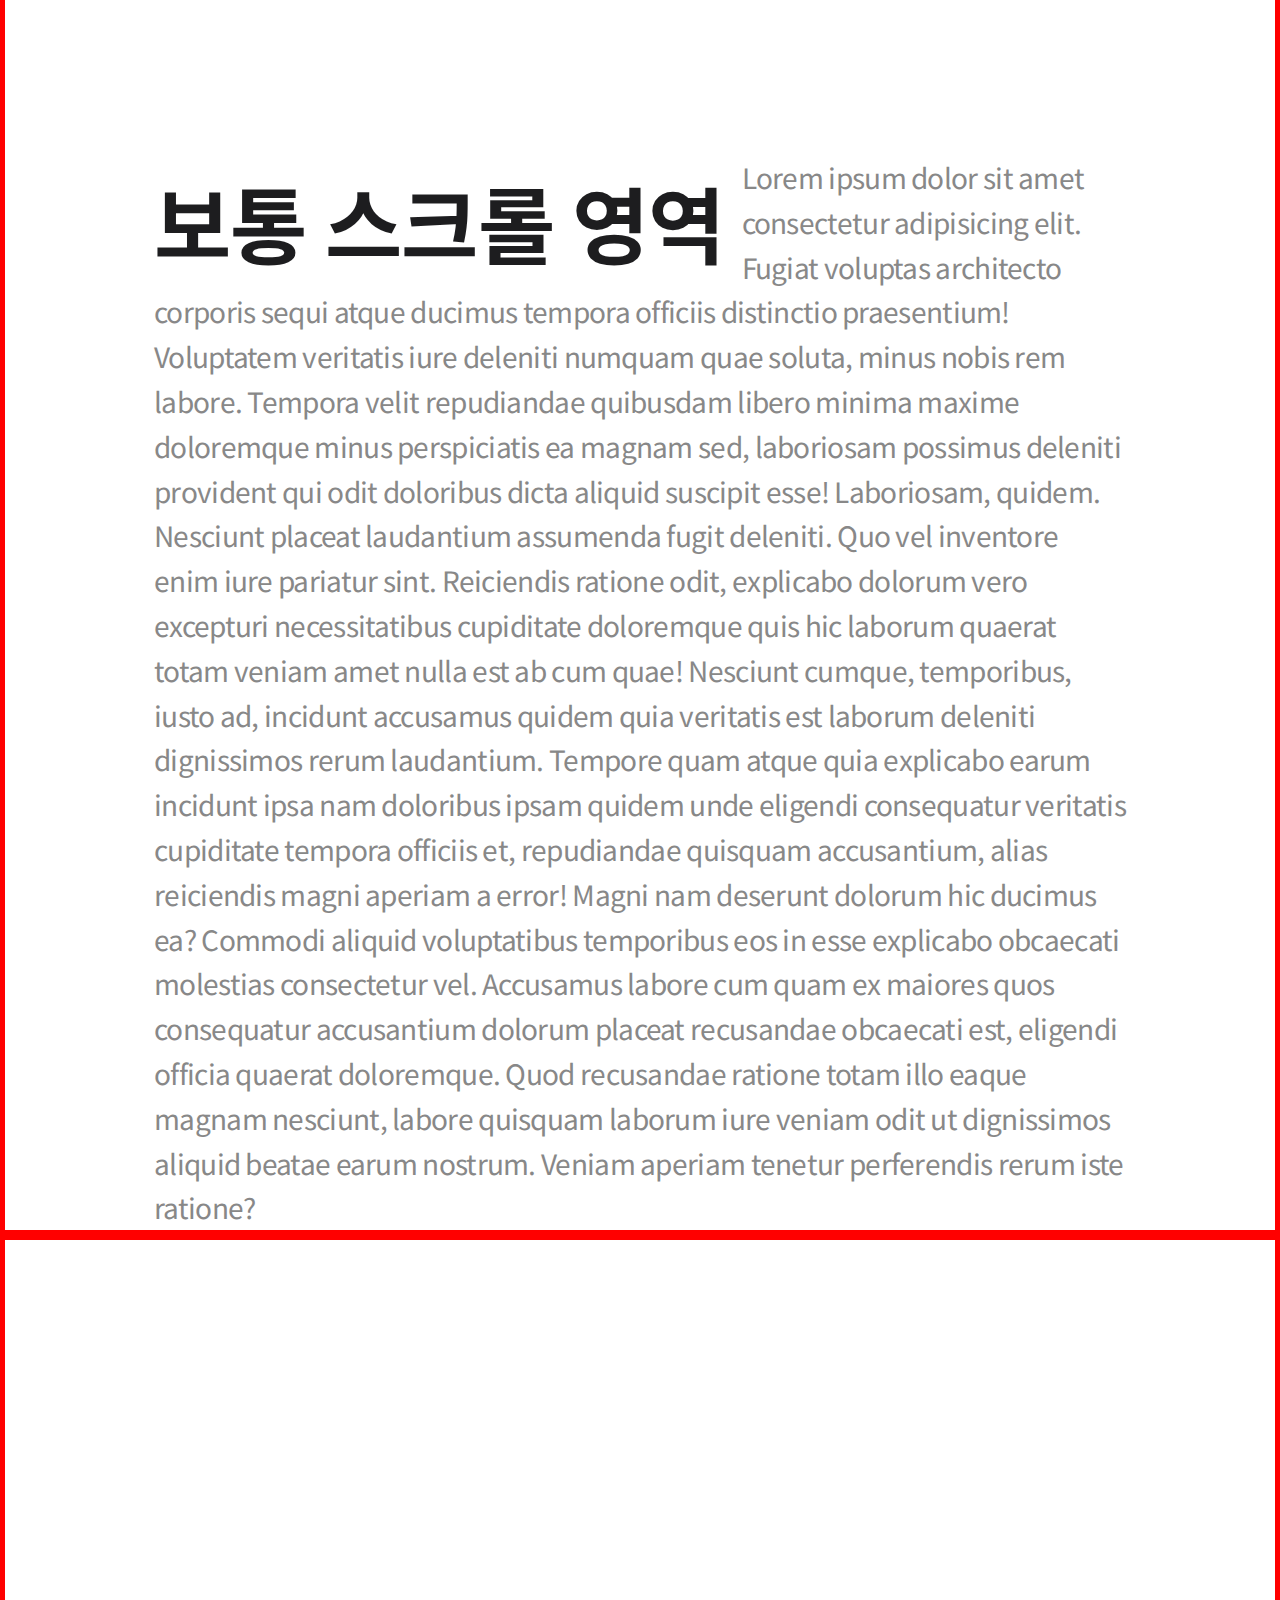
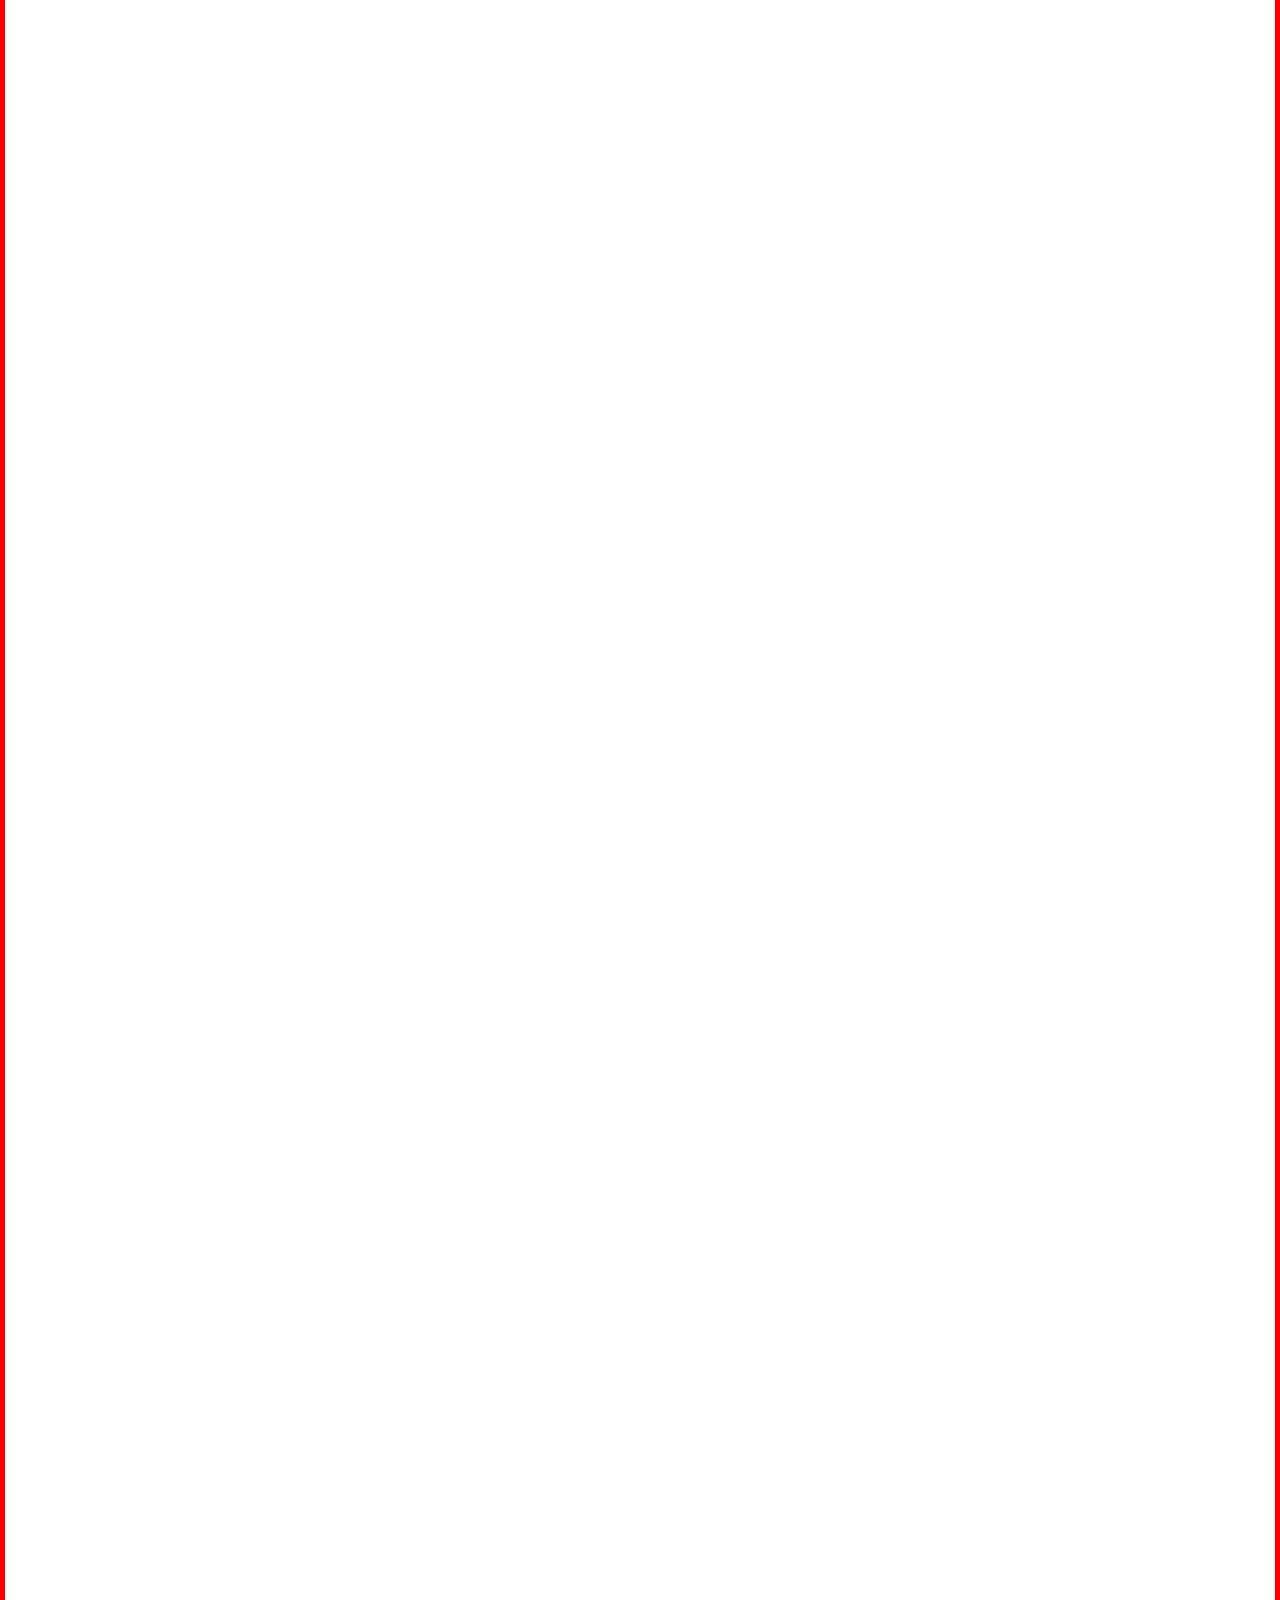
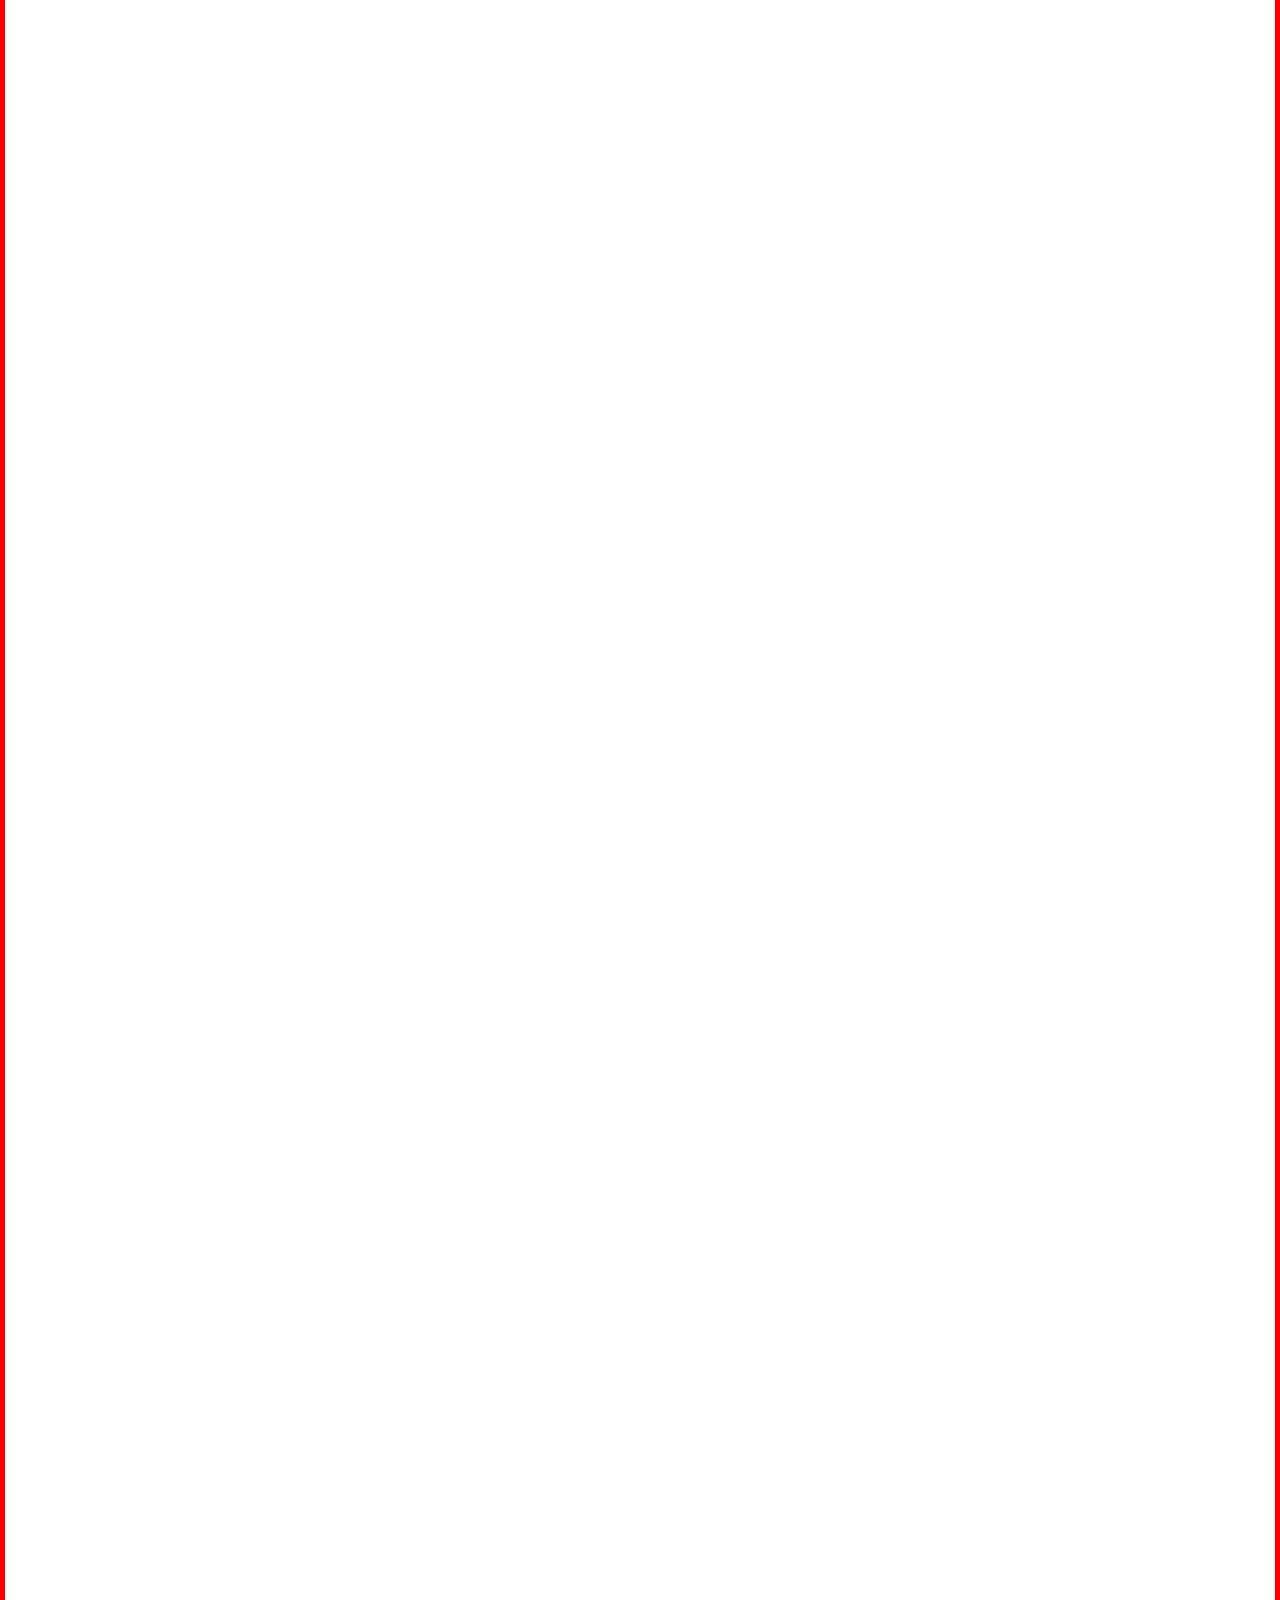
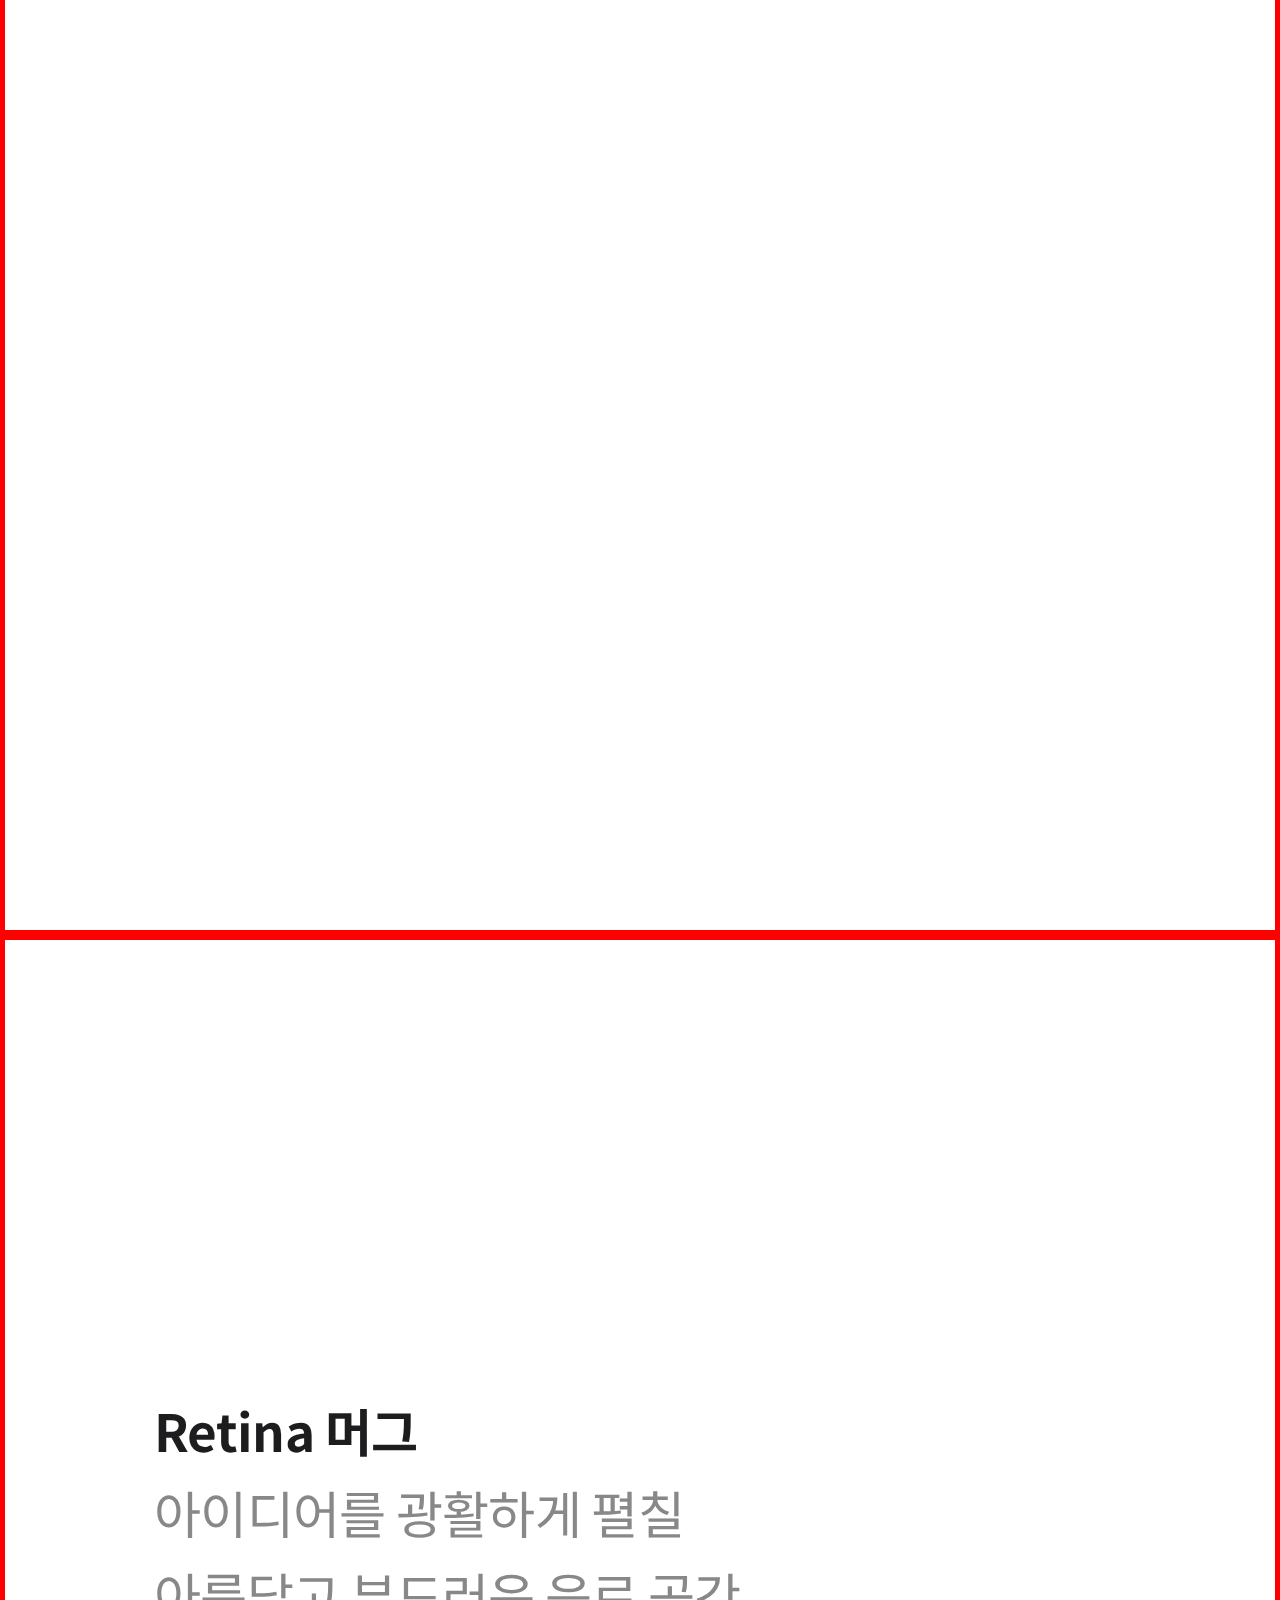
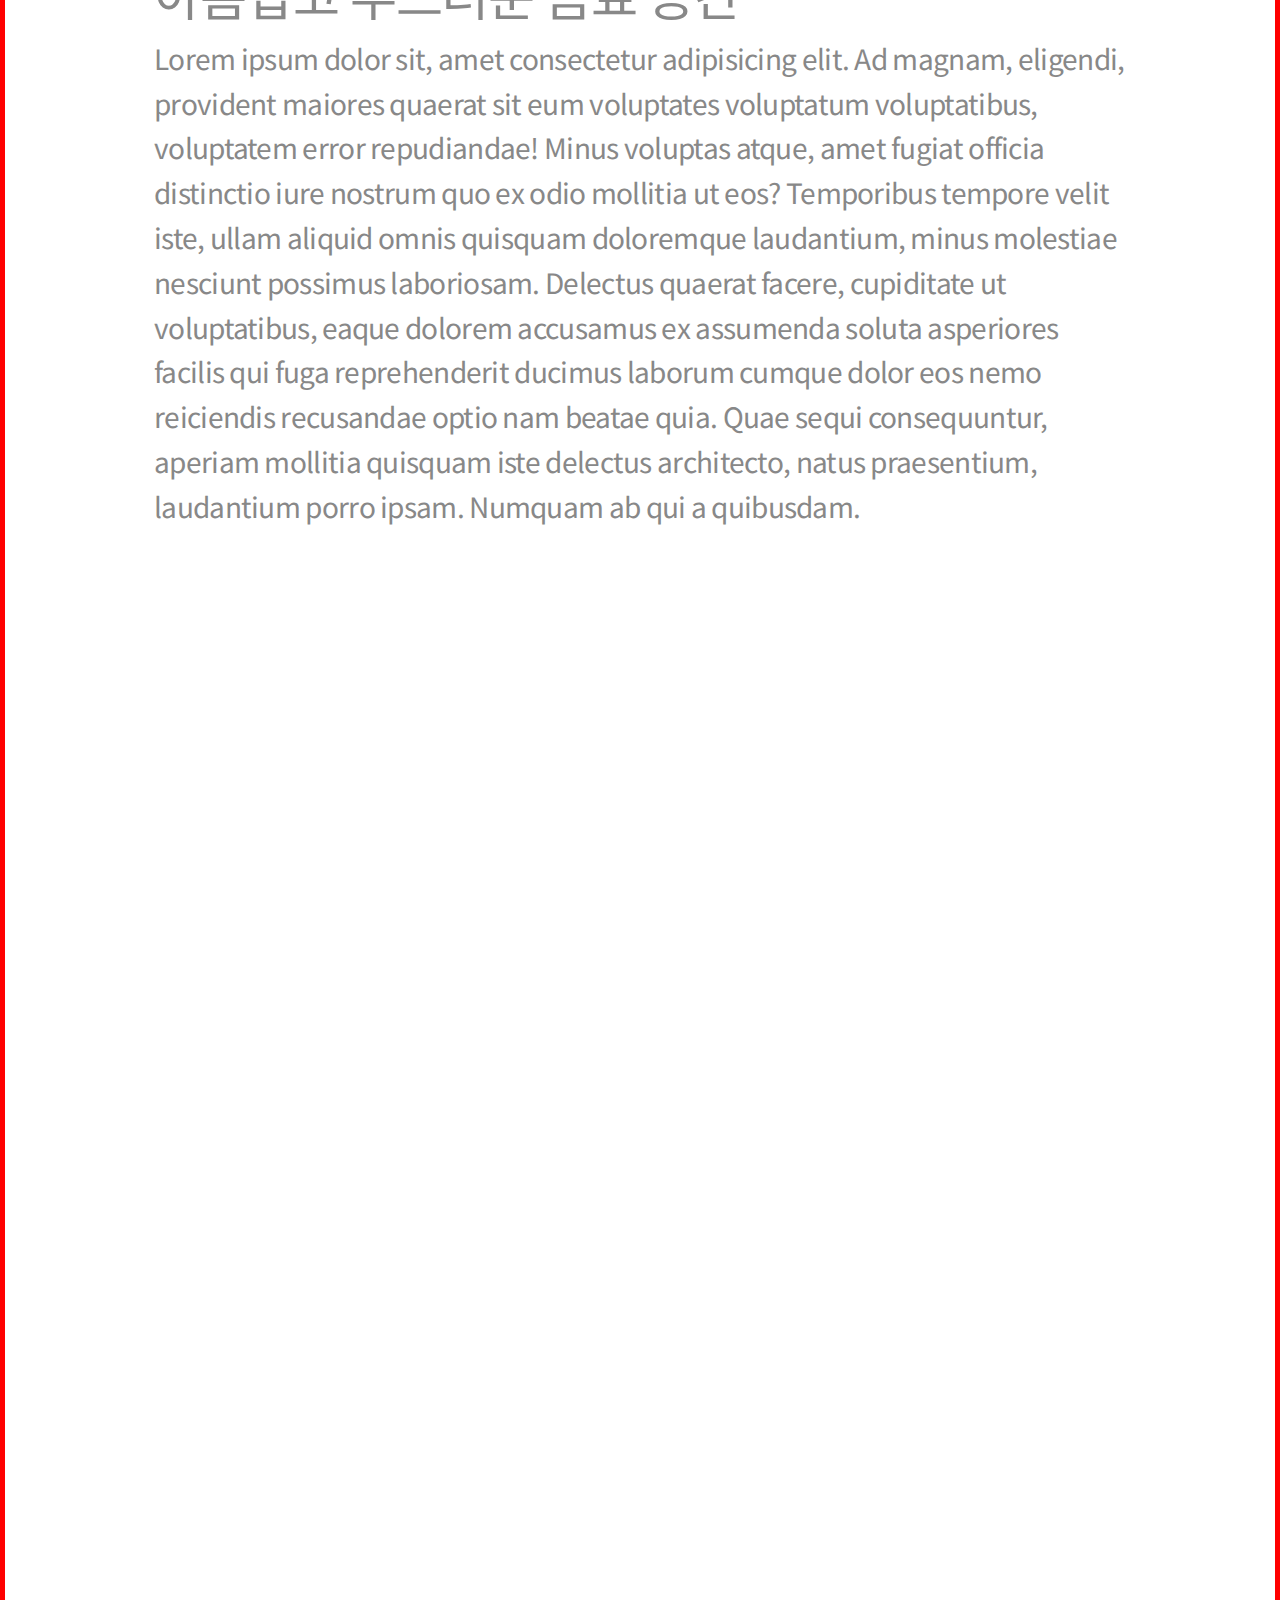
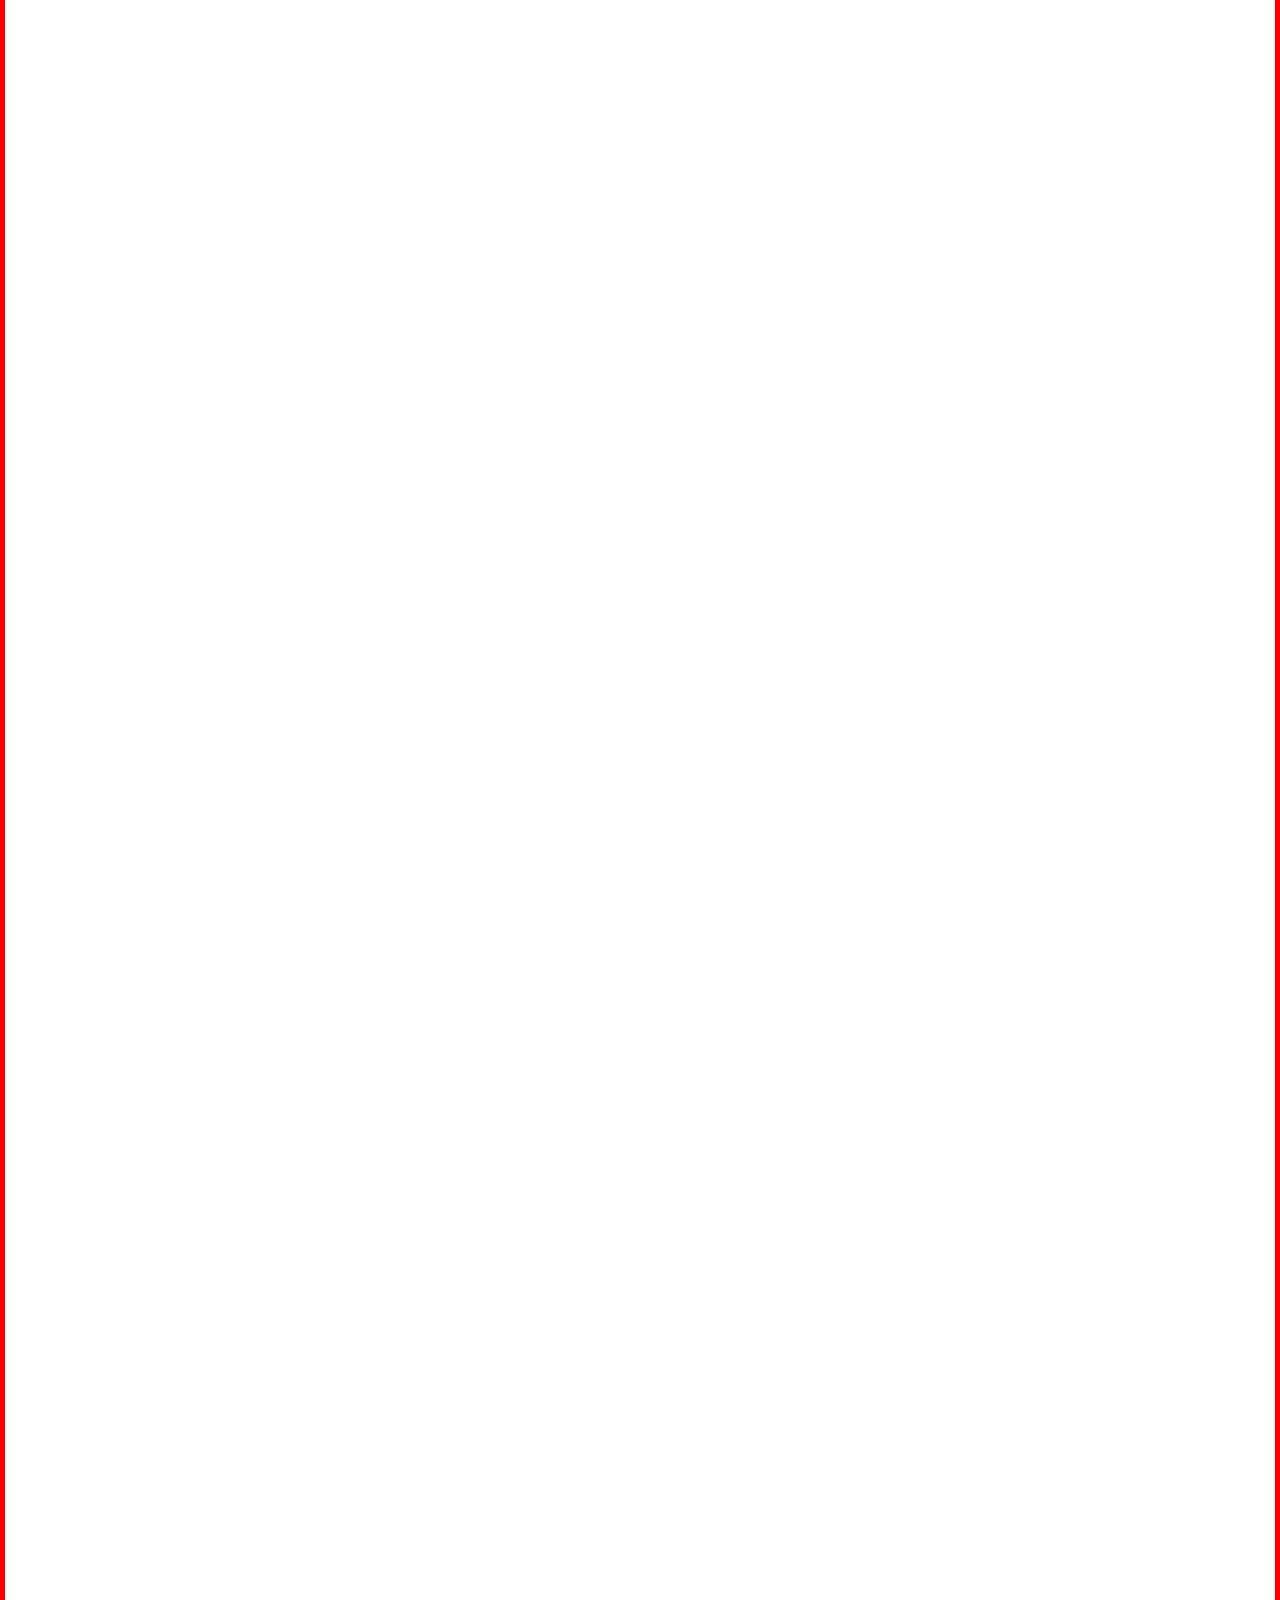
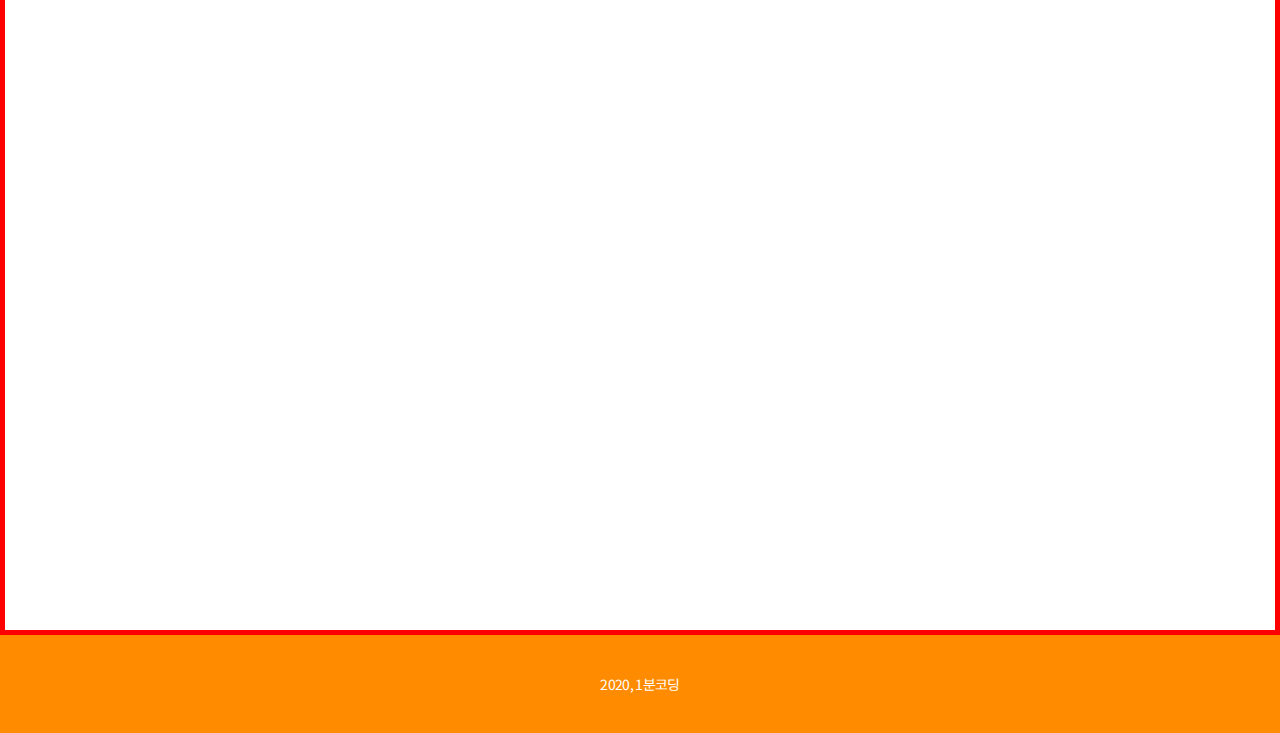
==== commit 7063f4c5: "자잘한 수정사항들 정리 & main.js 적용 내용" ====
--- a/index.html
+++ b/index.html
@@ -36,7 +36,7 @@
             <div class="sticky-elem main-message a">
                 <p>온전히 빠져들게 하는<br />최고급 세라믹</p>
             </div>
-            <!-- <div class="sticky-elem main-message b">
+            <div class="sticky-elem main-message b">
                 <p>주변 맛을 느끼게 해주는<br />주변 맛 허용 모드</p>
             </div>
             <div class="sticky-elem main-message c">
@@ -44,7 +44,7 @@
             </div>
             <div class="sticky-elem main-message d">
                 <p>새롭게 입가를<br />찾아온 매혹</p>
-            </div> -->
+            </div>
         </section>
         <section class="scroll-section" id="scroll-section-1">
             <p class="description">
@@ -75,13 +75,13 @@
             </p>
         </section>
         <section class="scroll-section" id="scroll-section-2">
-            <div class="sticky-elem main-message">
+            <div class="sticky-elem main-message a">
                 <p>
                     <small>편안한 촉감</small>
                     입과 하나 되다
                 </p>
             </div>
-            <div class="sticky-elem desc-message">
+            <div class="sticky-elem desc-message b">
                 <p>
                     편안한 목넘김을 완성하는 디테일한 여러 구성 요소들, 우리는 이를
                     하나하나 새롭게 살피고 재구성하는 과정을 거쳐 새로운 수준의 머그,
@@ -90,7 +90,7 @@
                 </p>
                 <div class="pin"></div>
             </div>
-            <div class="sticky-elem desc-message">
+            <div class="sticky-elem desc-message c">
                 <p>디자인 앤 퀄리티 오브 스웨덴,<br />메이드 인 차이나</p>
                 <div class="pin"></div>
             </div>
--- a/css/style.css
+++ b/css/style.css
@@ -92,6 +92,7 @@
   display: flex;
   align-items: center;
   justify-content: center;
+  top: 35vh;
   margin: 5px 0;
   height: 3em;
   font-size: 2.5rem;
@@ -143,6 +144,16 @@
   background: var(--color-balck);
 }
 
+#scroll-section-2 .b {
+  top: 10%;
+  left: 40%;
+}
+
+#scroll-section-2 .c {
+  top: 15%;
+  left: 45%;
+}
+
 .mid-message {
   max-width: 1000px;
   margin: 0 auto;
@@ -177,7 +188,6 @@
 .sticky-elem {
   display: none;
   position: fixed;
-  top: 0;
   left: 0;
   width: 100%;
 }
@@ -218,6 +228,15 @@
     width: 20%;
   }
 
+  #scroll-section-2 .b {
+    top: 20%;
+    left: 53%;
+  }
+  
+  #scroll-section-2 .c {
+    left: 55%;
+  }
+
   /*vw : 변환*/
   .mid-message {
     font-size: 4vw;
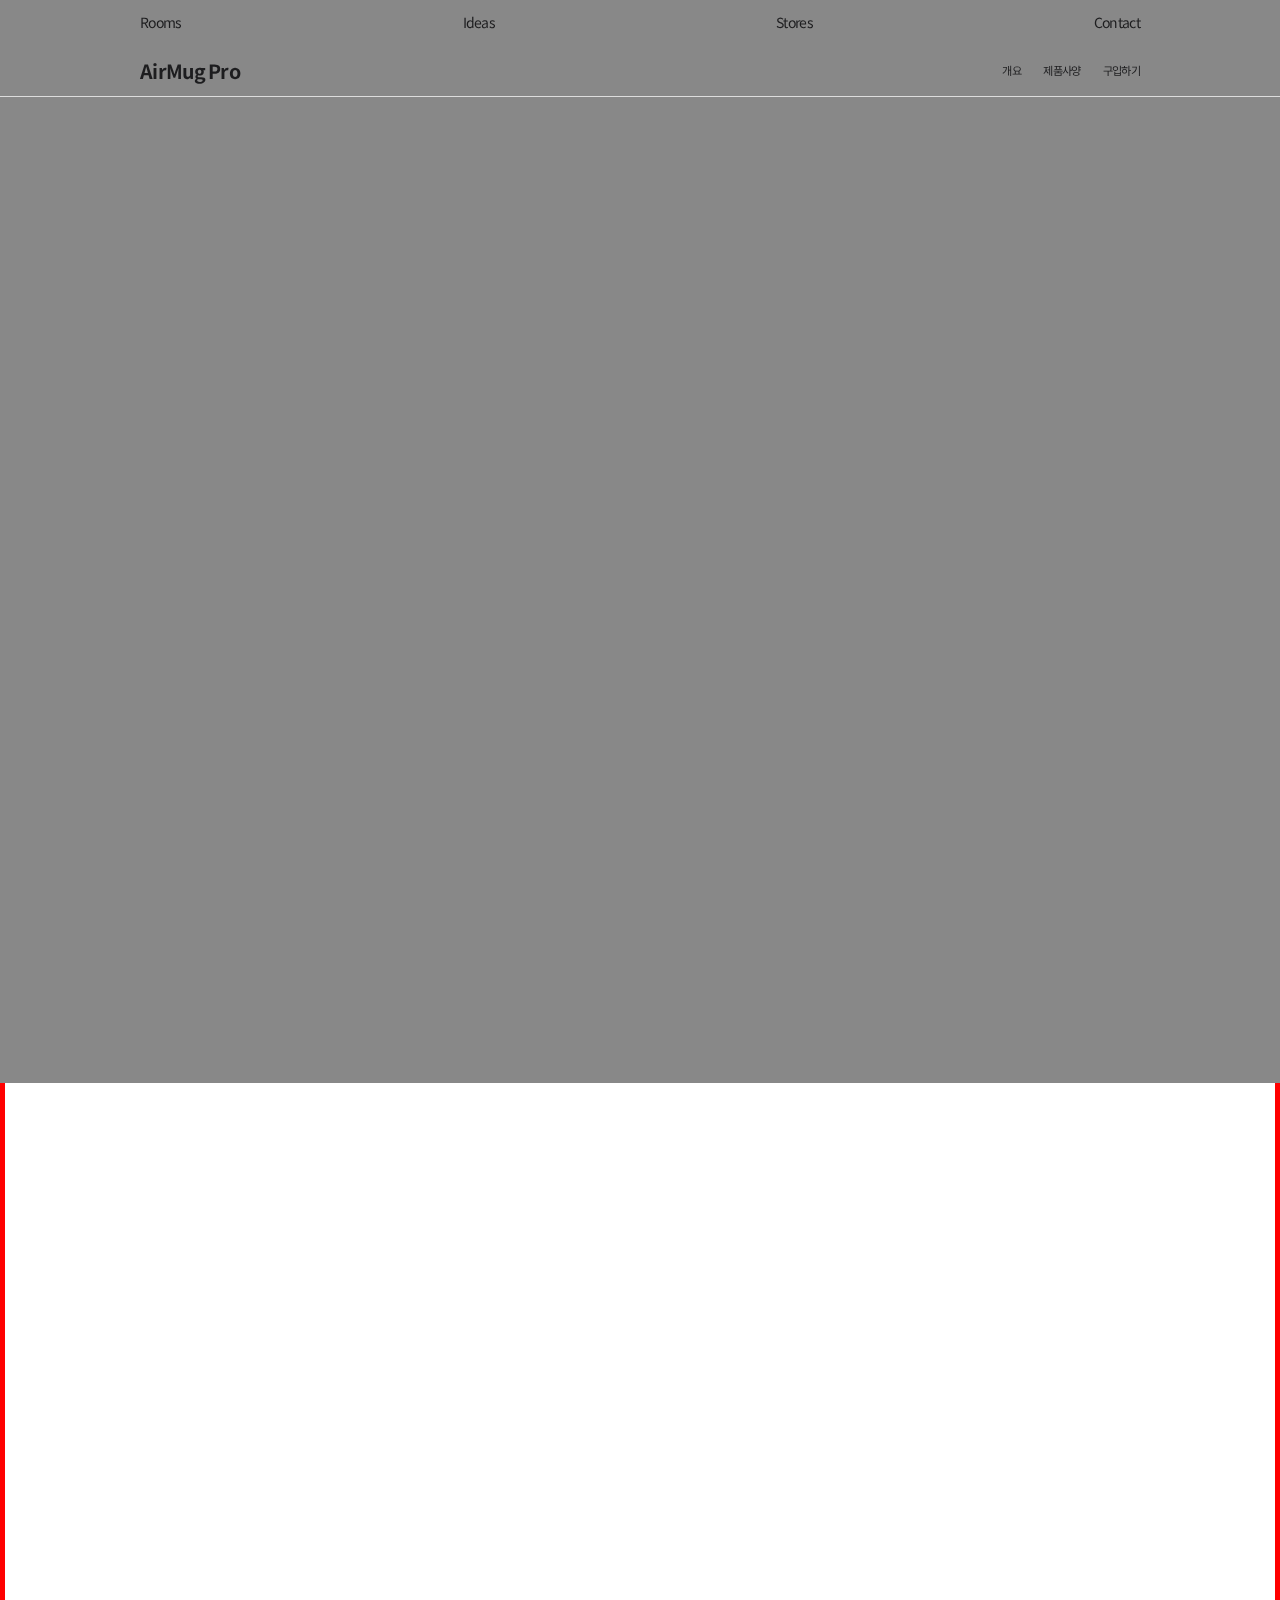
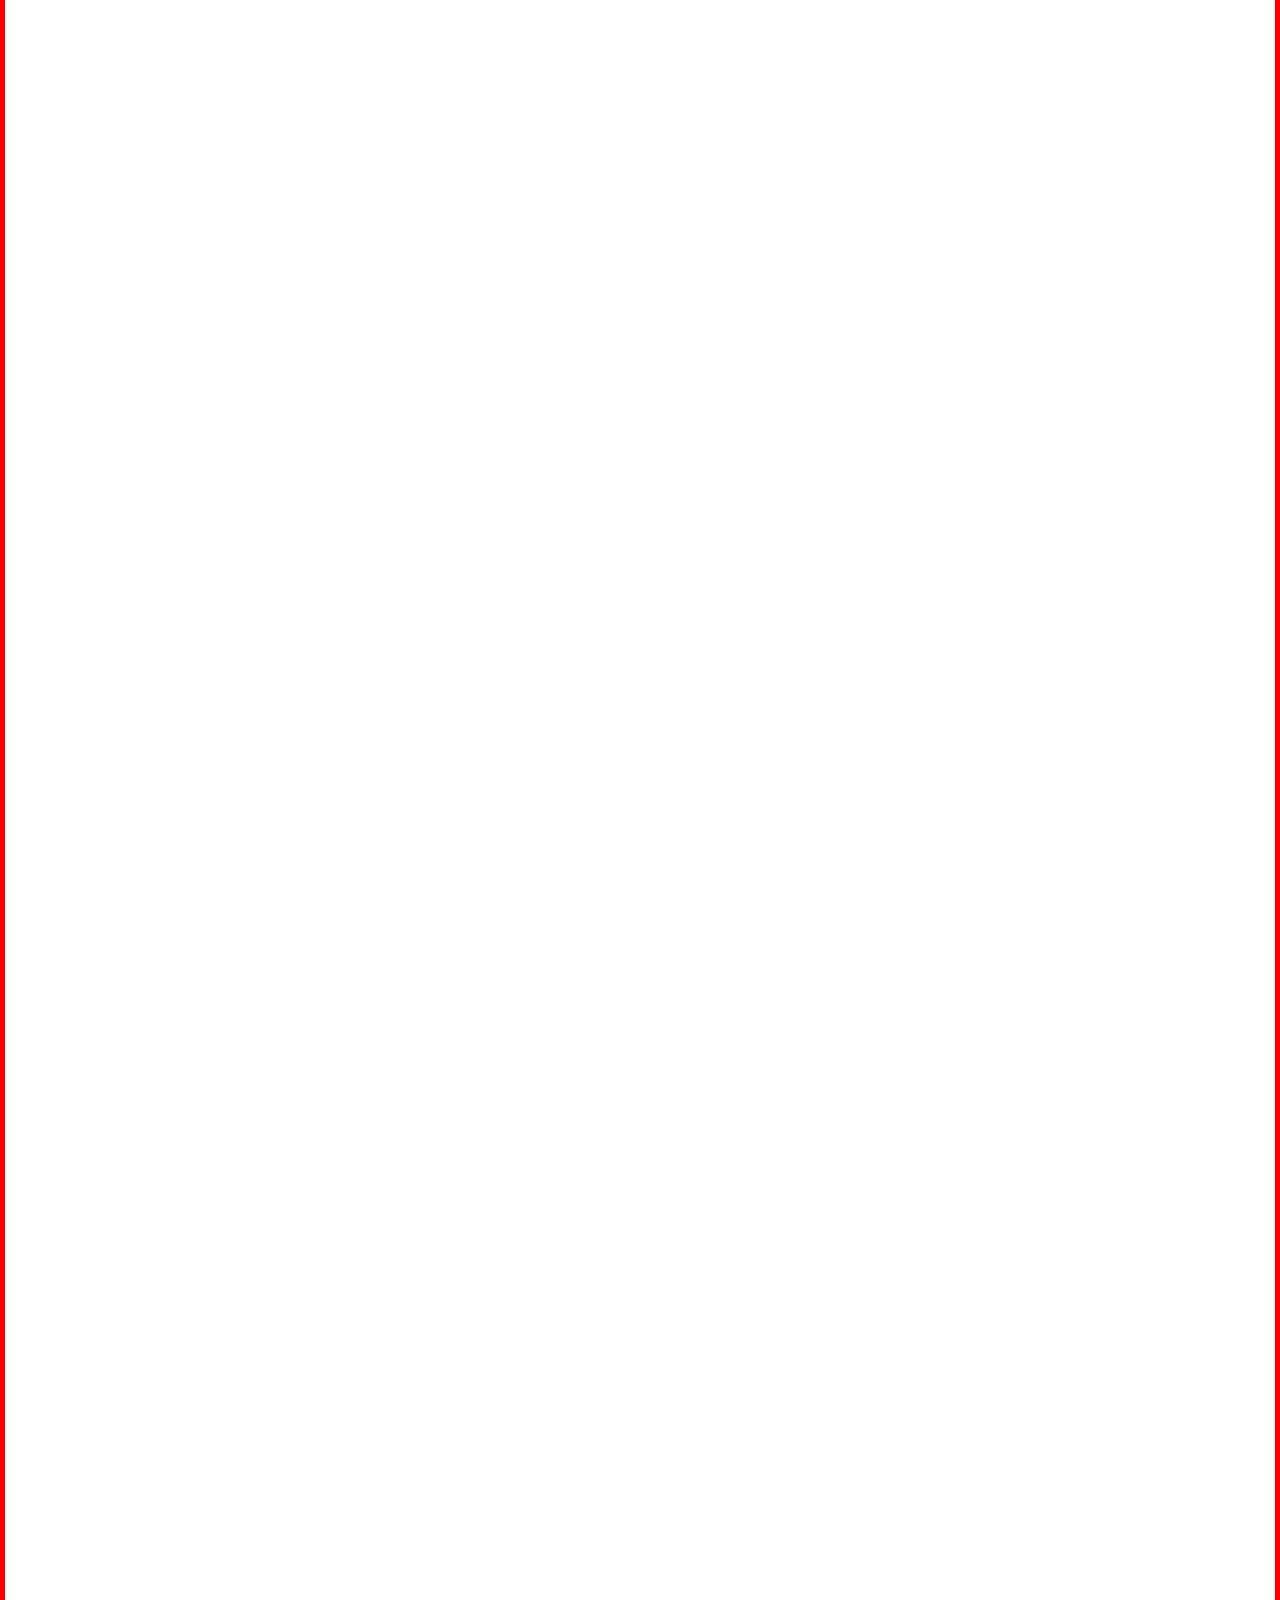
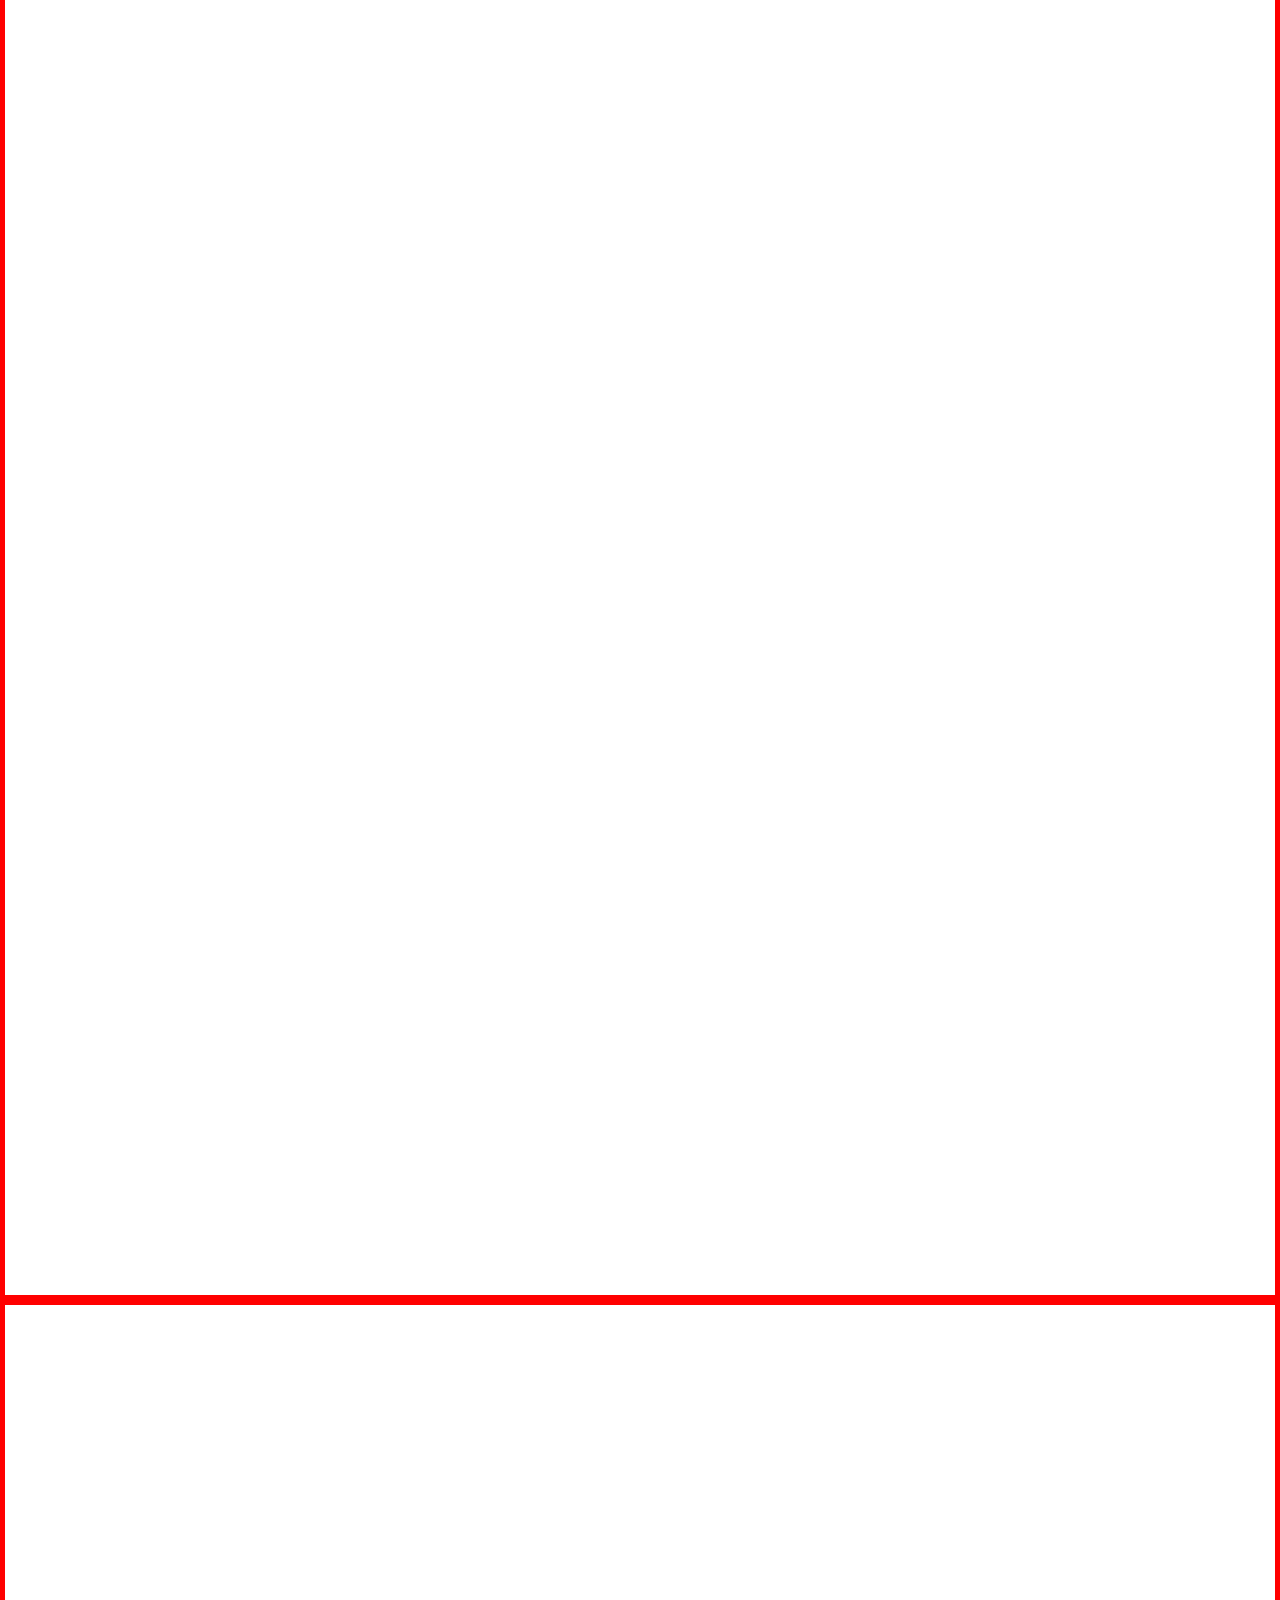
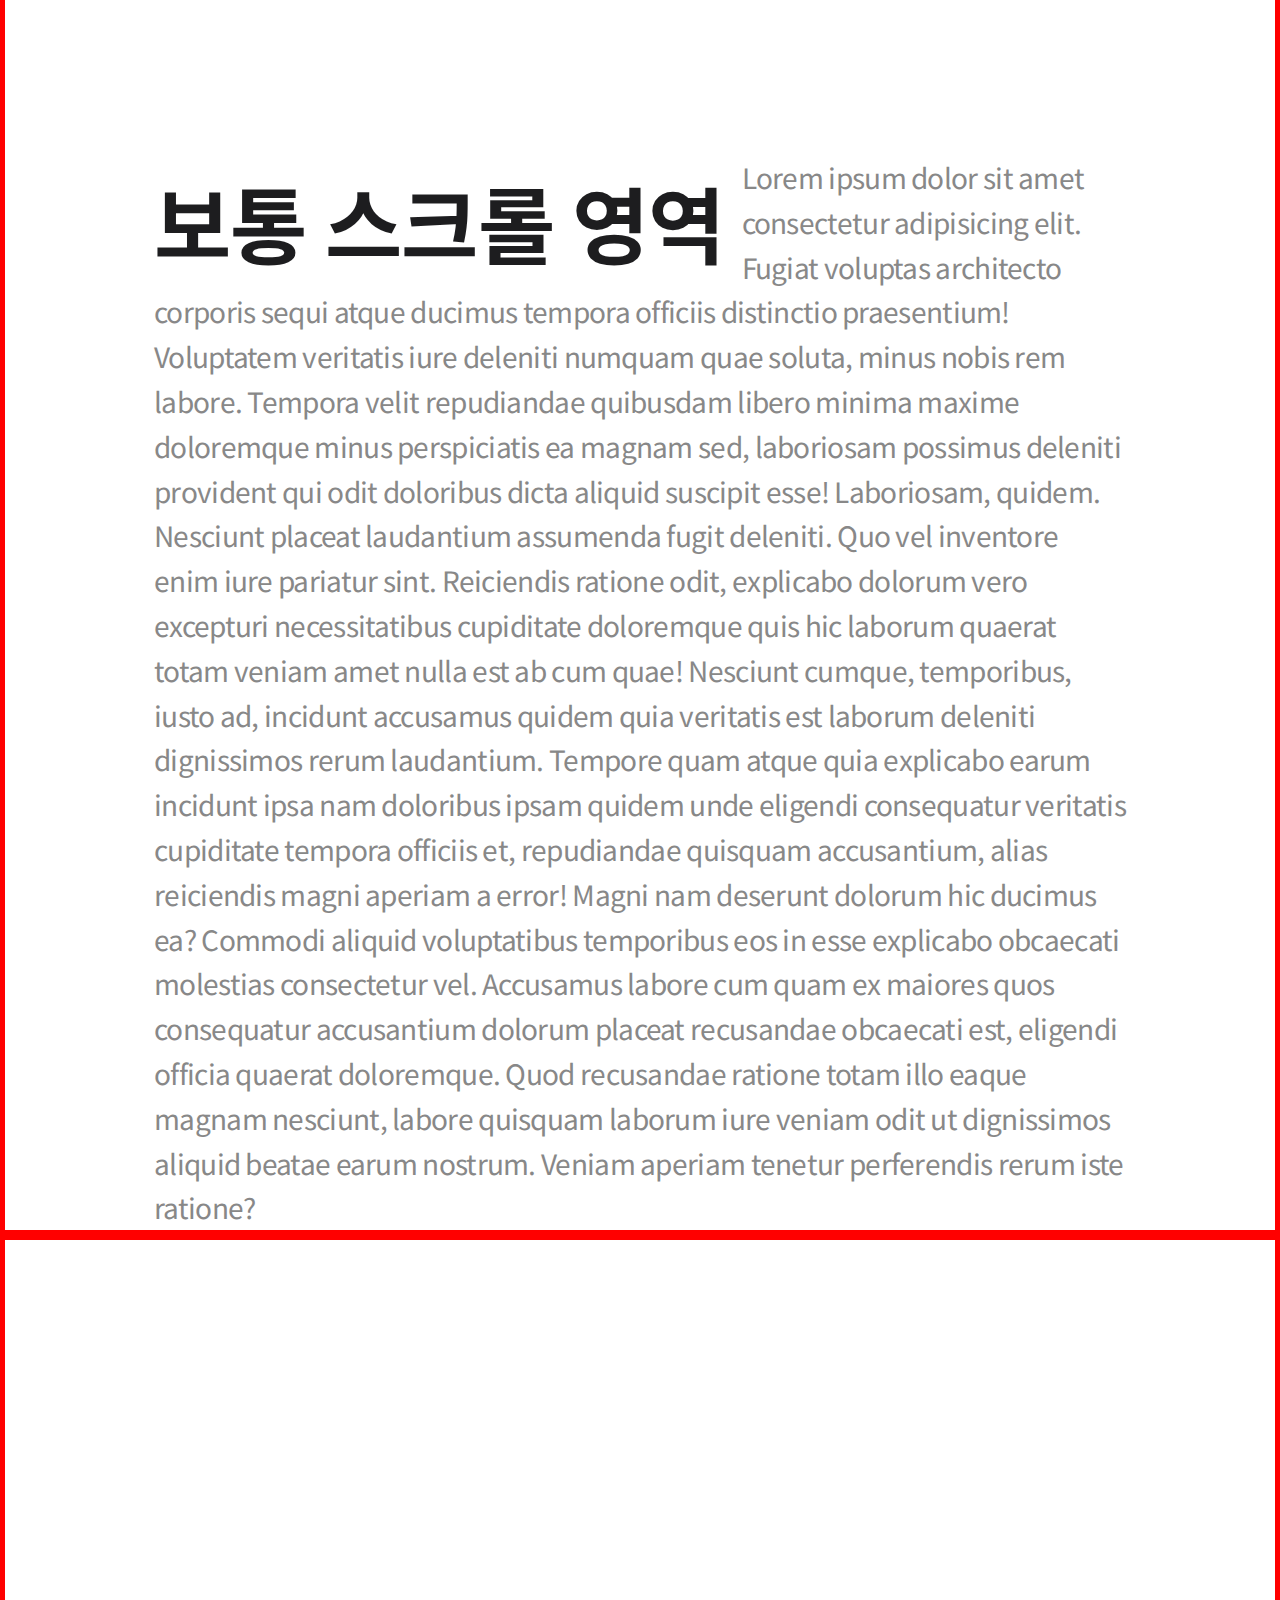
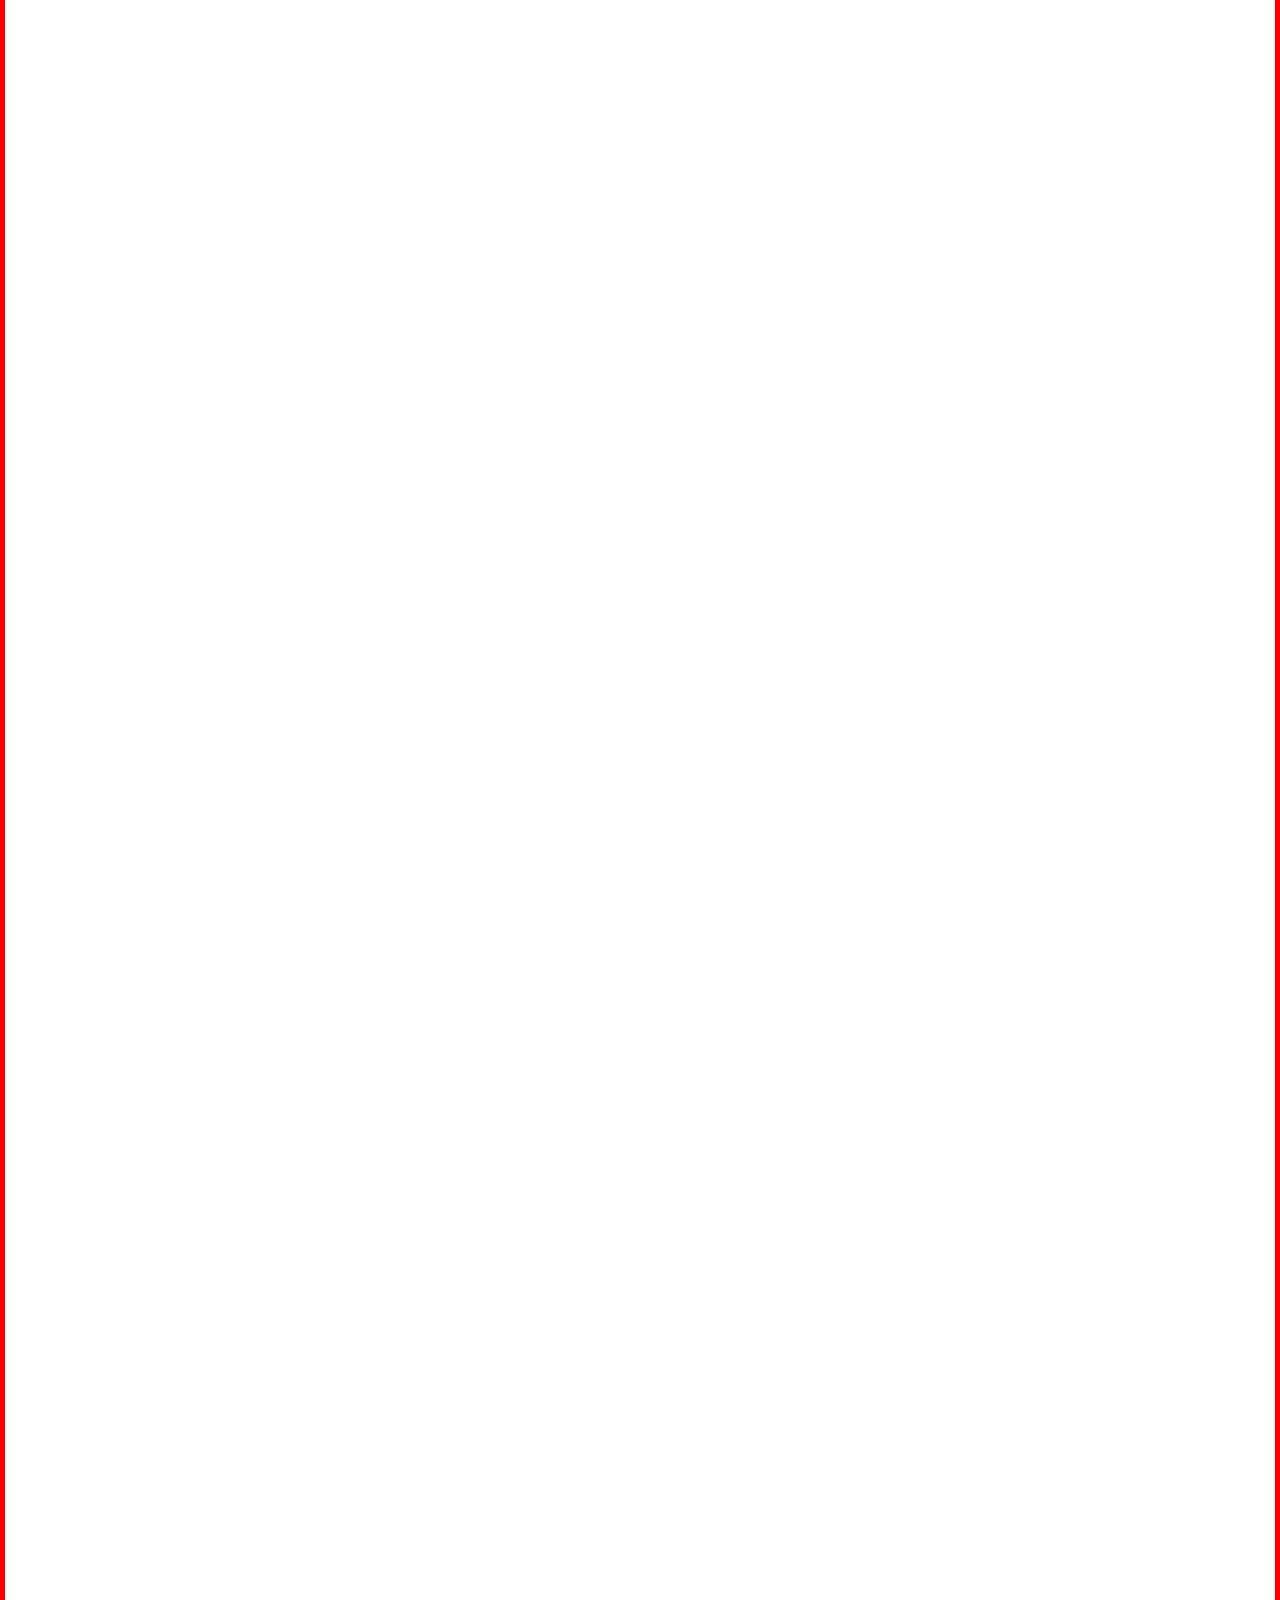
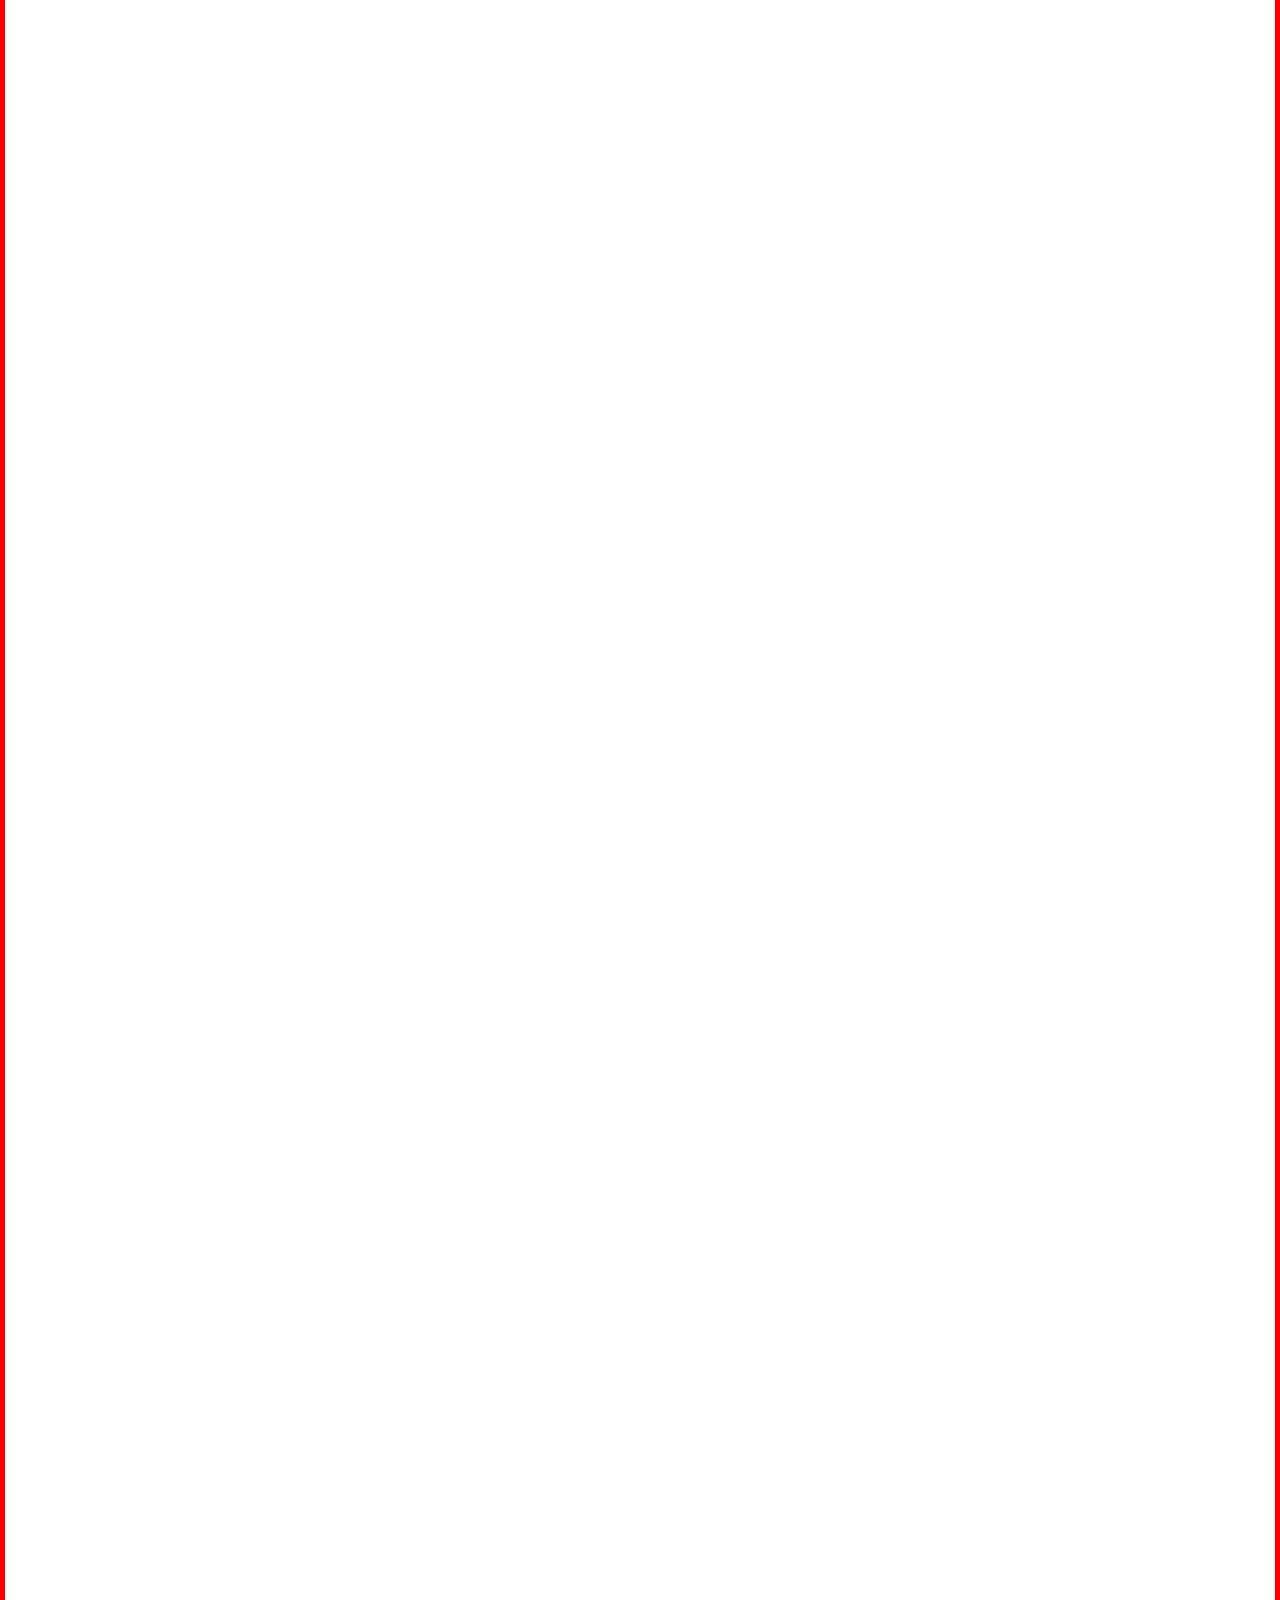
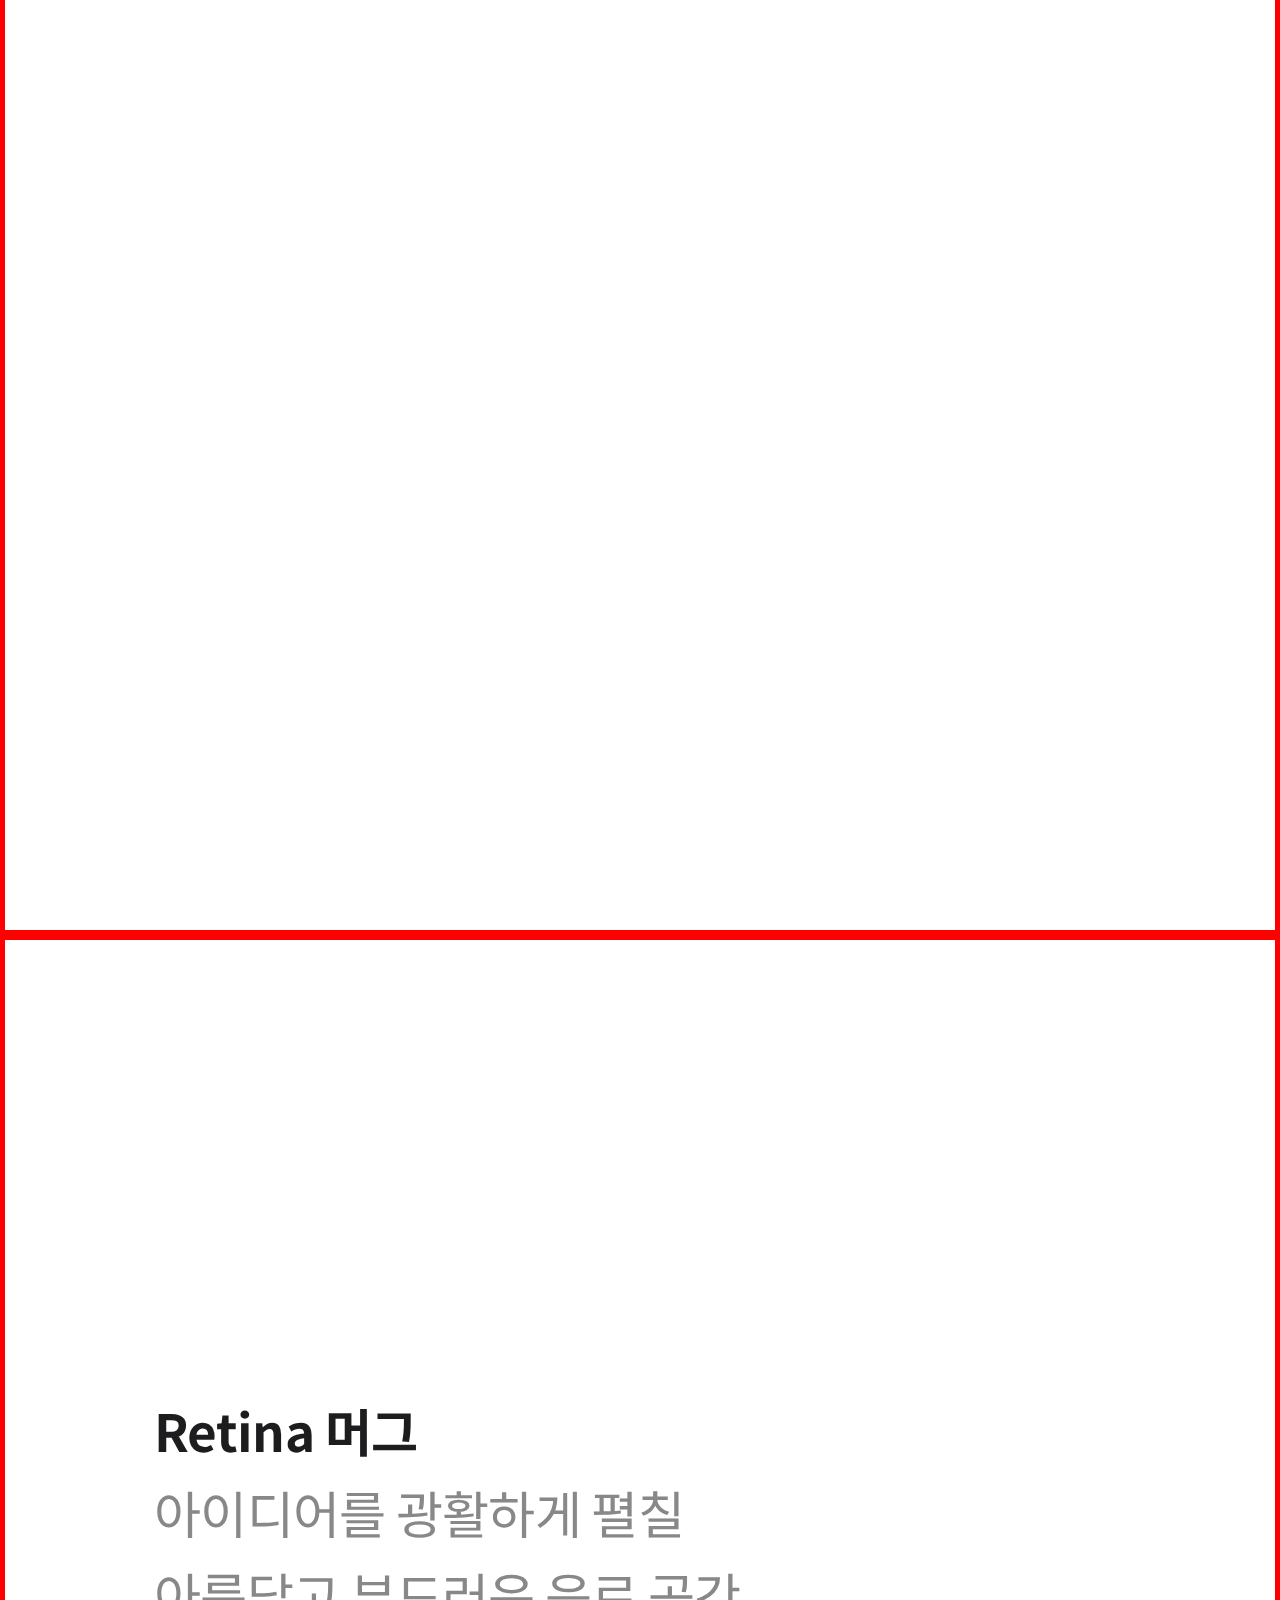
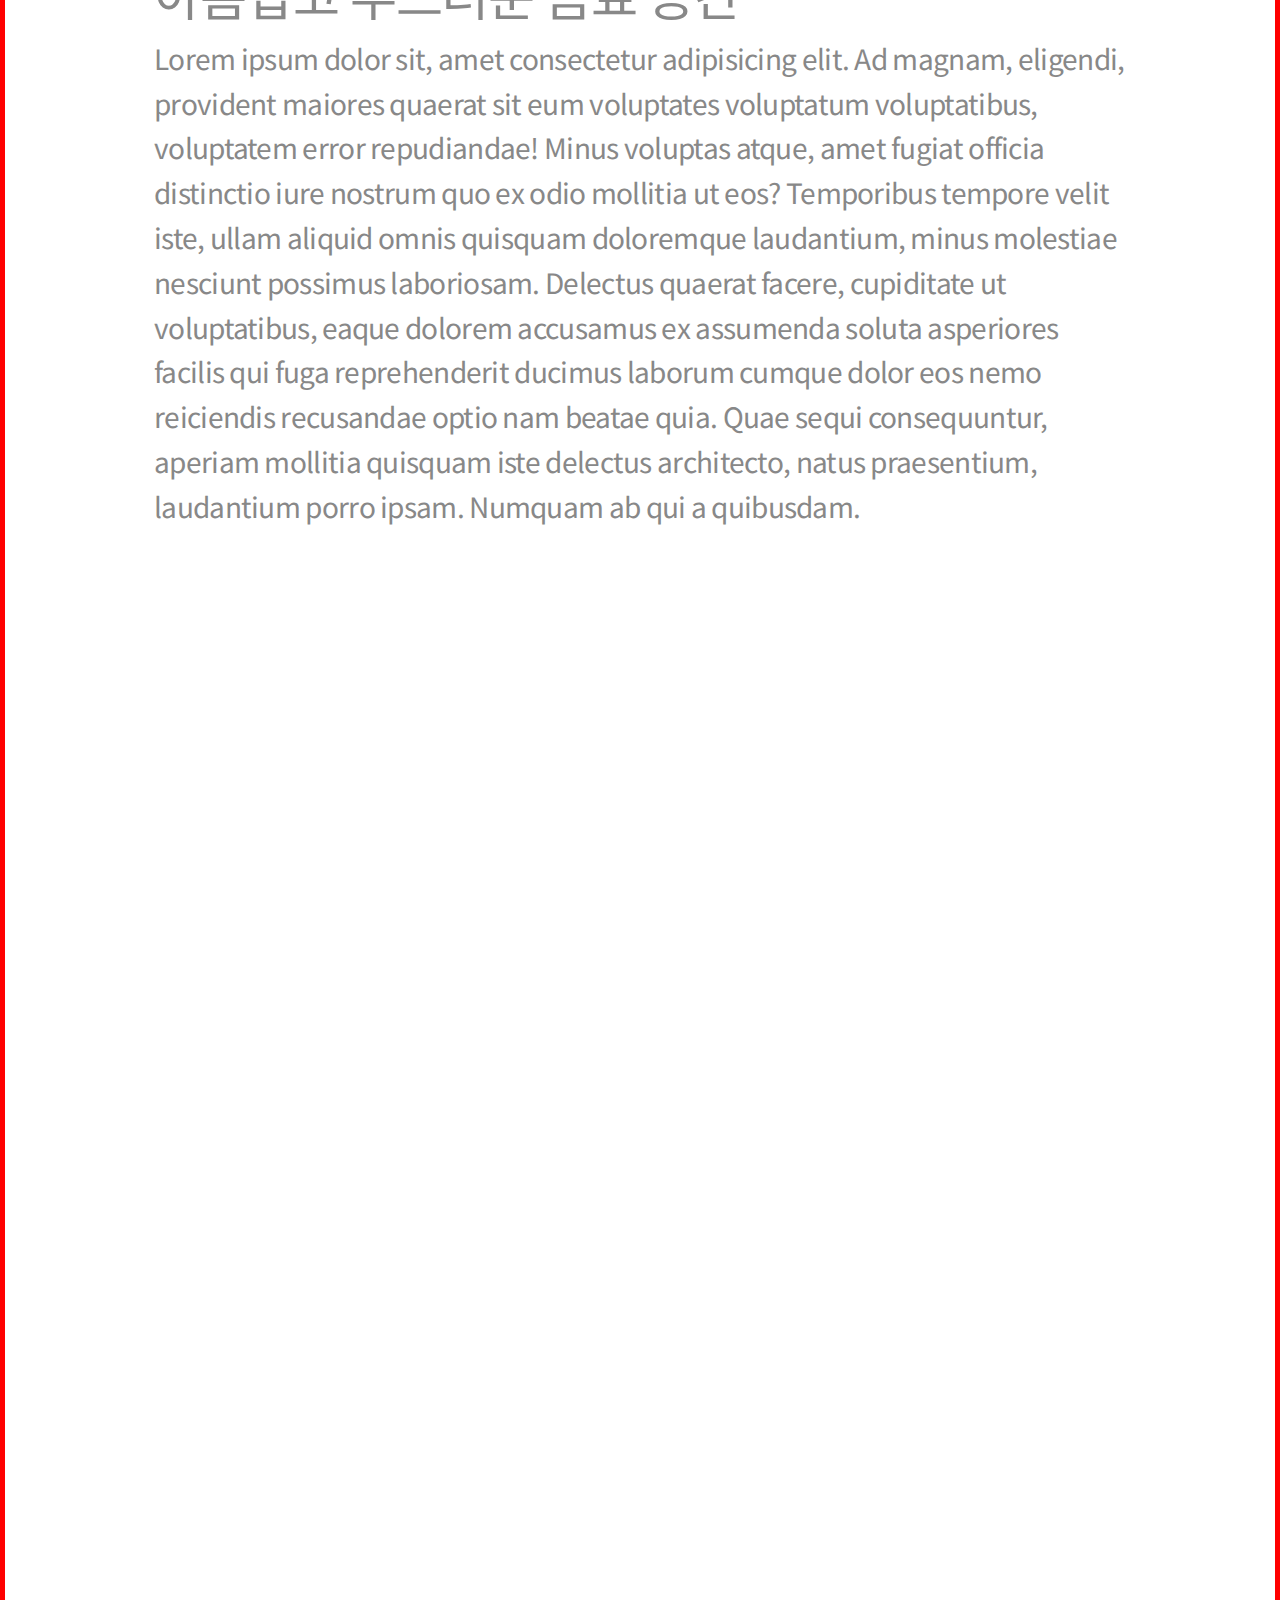
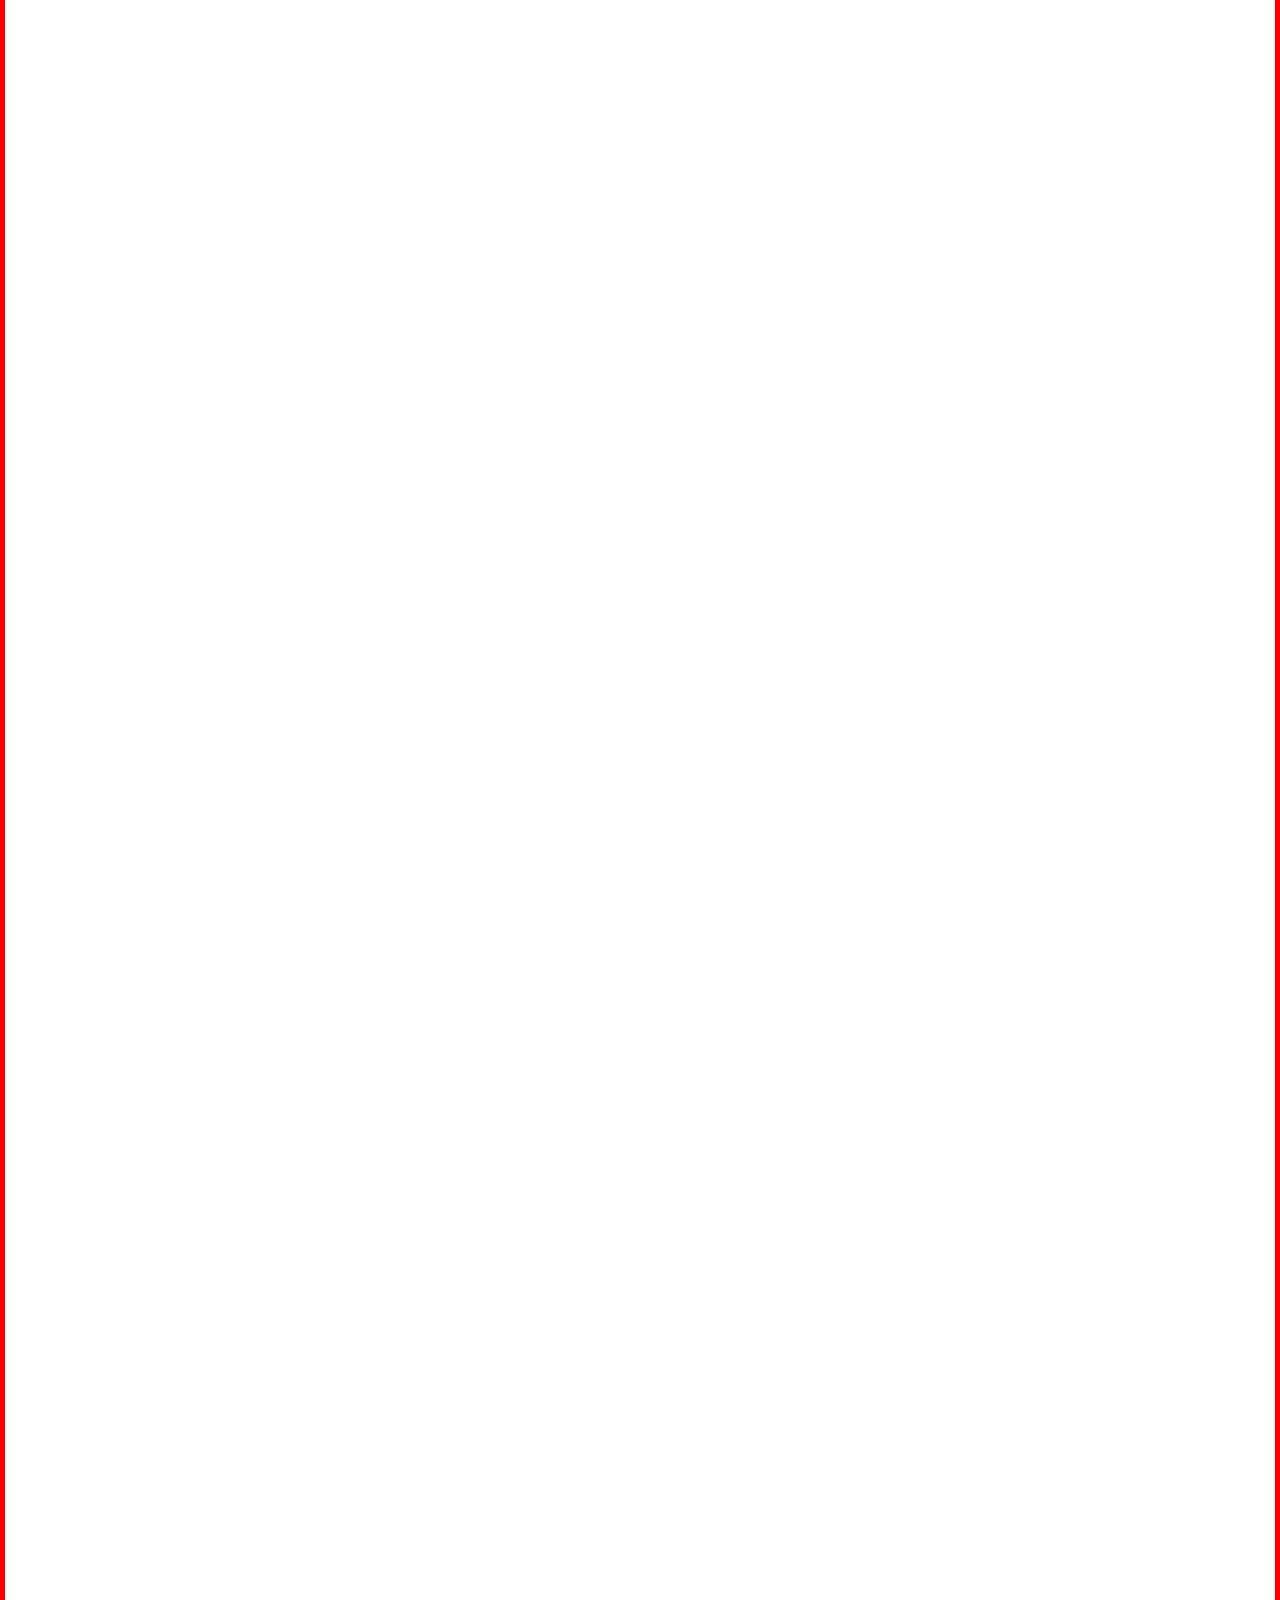
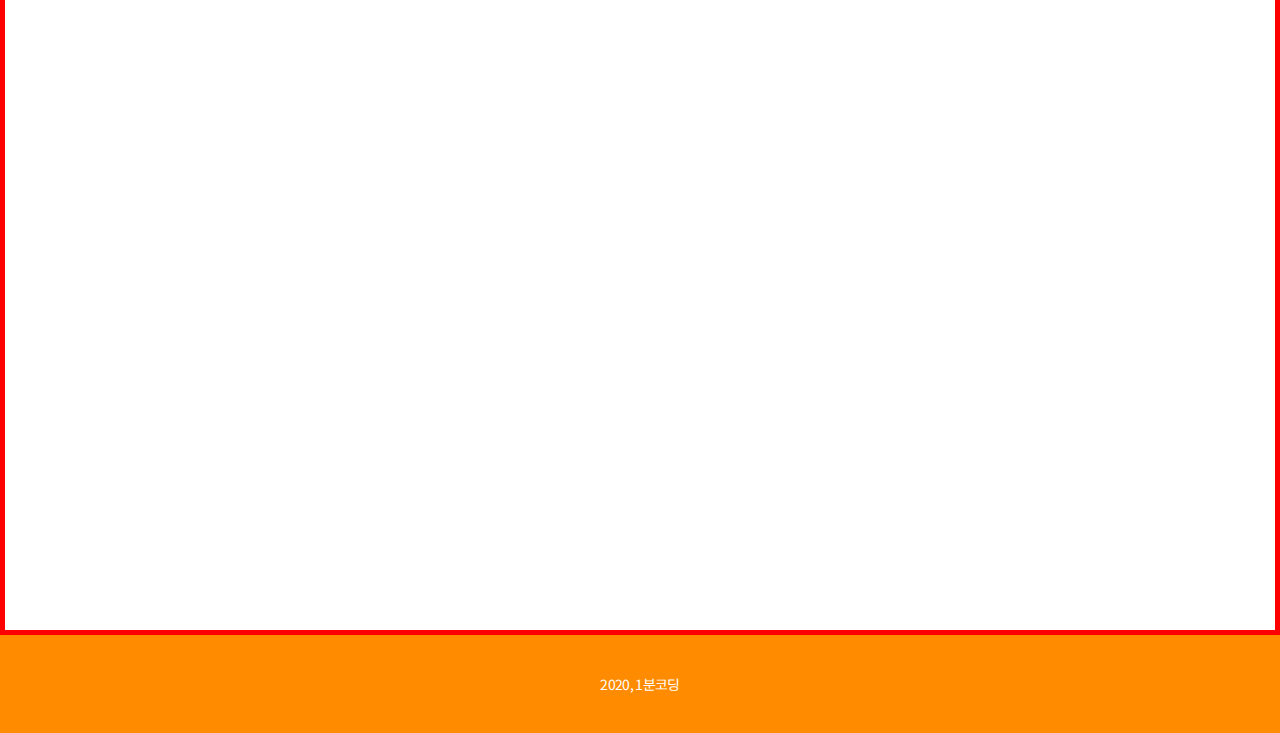
==== commit 1a20f720: "비디오 인터랙션 적용 1" ====
--- a/index.html
+++ b/index.html
@@ -33,6 +33,9 @@
         </nav>
         <section class="scroll-section" id="scroll-section-0">
             <h1>AirMug Pro</h1>
+            <div class="sticky-elem sticky-elem-canvas">
+                <canvas id="video-canvas-0" width="1920" height="1080"></canvas>
+            </div>
             <div class="sticky-elem main-message a">
                 <p>온전히 빠져들게 하는<br />최고급 세라믹</p>
             </div>
--- a/css/style.css
+++ b/css/style.css
@@ -34,6 +34,7 @@
   position: absolute;
   top: 0;
   left: 0;
+  z-index: 10;
   width: 100%;
   height: 44px;
   padding: 0 1rem;
@@ -43,6 +44,7 @@
   position: absolute;
   top: 45px;
   left: 0;
+  z-index: 11;
   width: 100%;
   height: 52px;
   padding: 0 1rem;
@@ -192,6 +194,11 @@
   width: 100%;
 }
 
+.sticky-elem-canvas {
+  top: 0;
+  background: #888;
+}
+
 #show-scene-0 #scroll-section-0 .sticky-elem,
 #show-scene-1 #scroll-section-1 .sticky-elem,
 #show-scene-2 #scroll-section-2 .sticky-elem,
@@ -232,7 +239,7 @@
     top: 20%;
     left: 53%;
   }
-  
+
   #scroll-section-2 .c {
     left: 55%;
   }
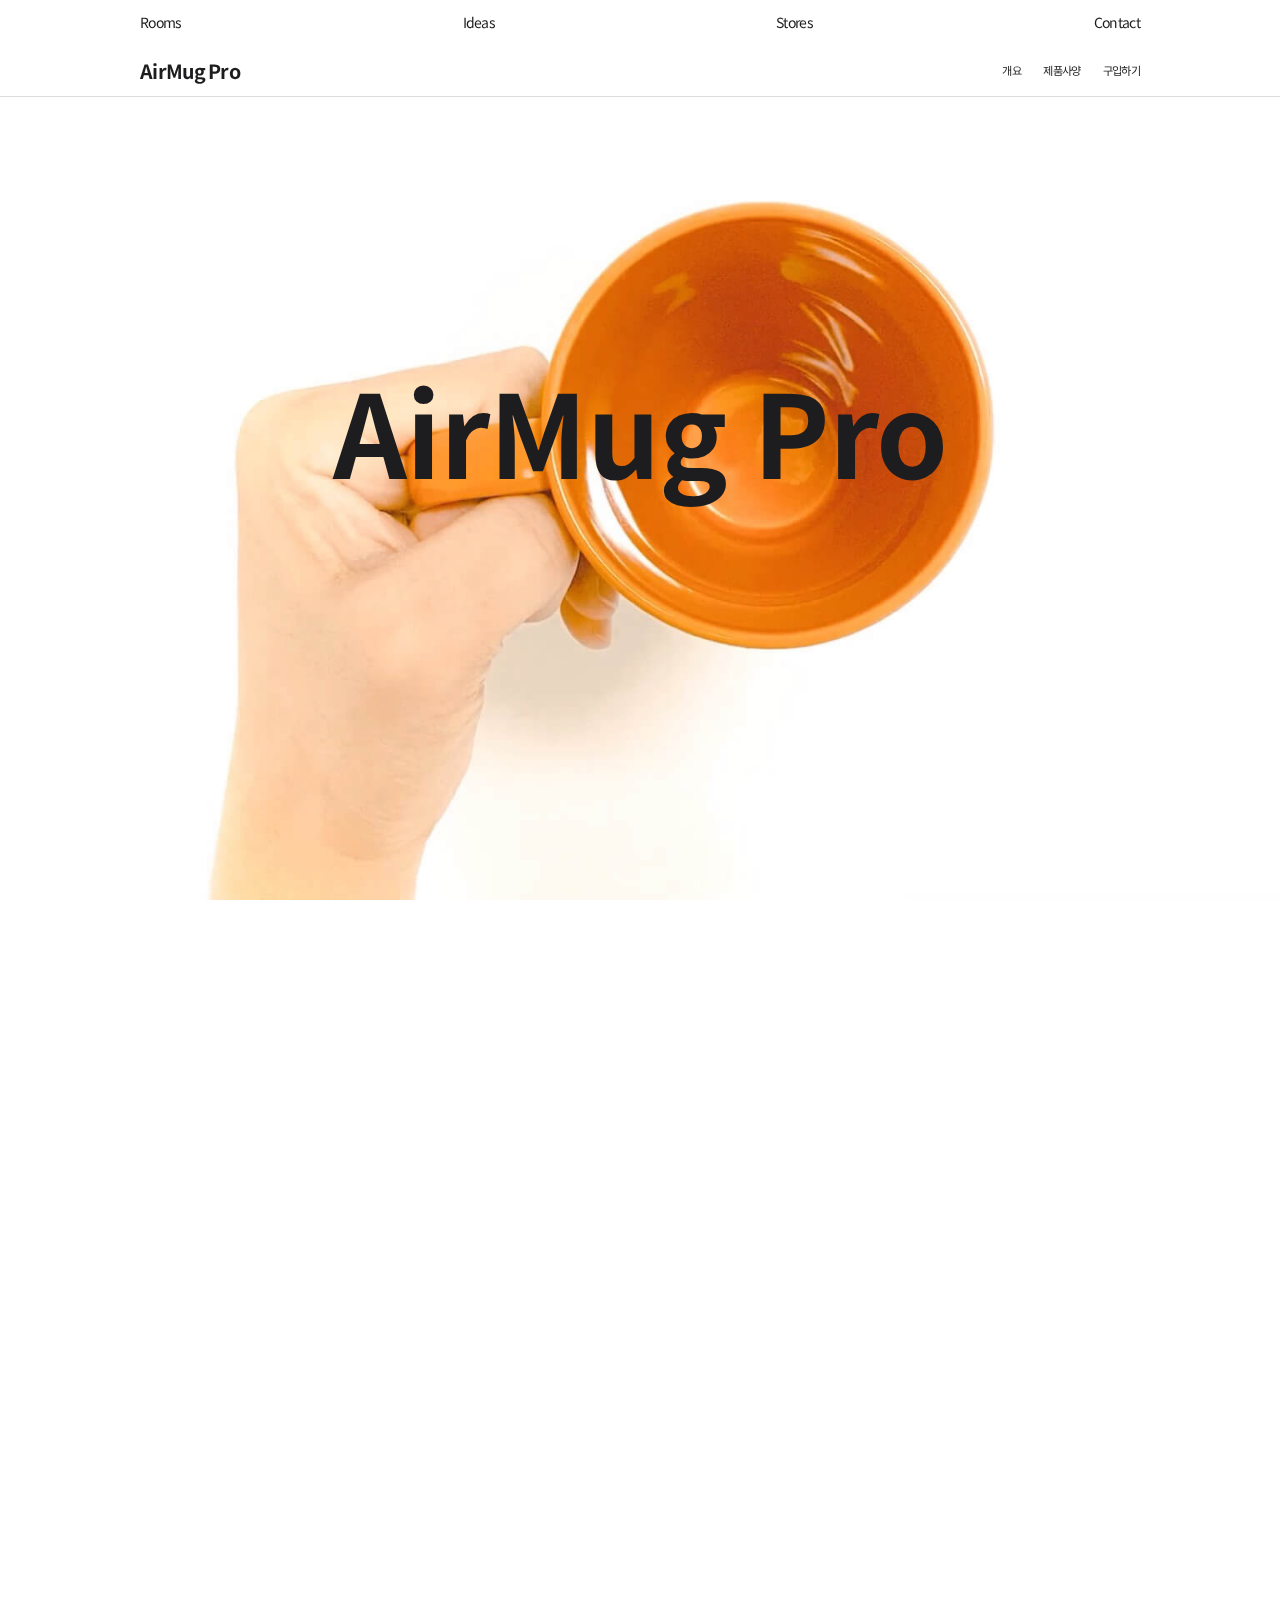
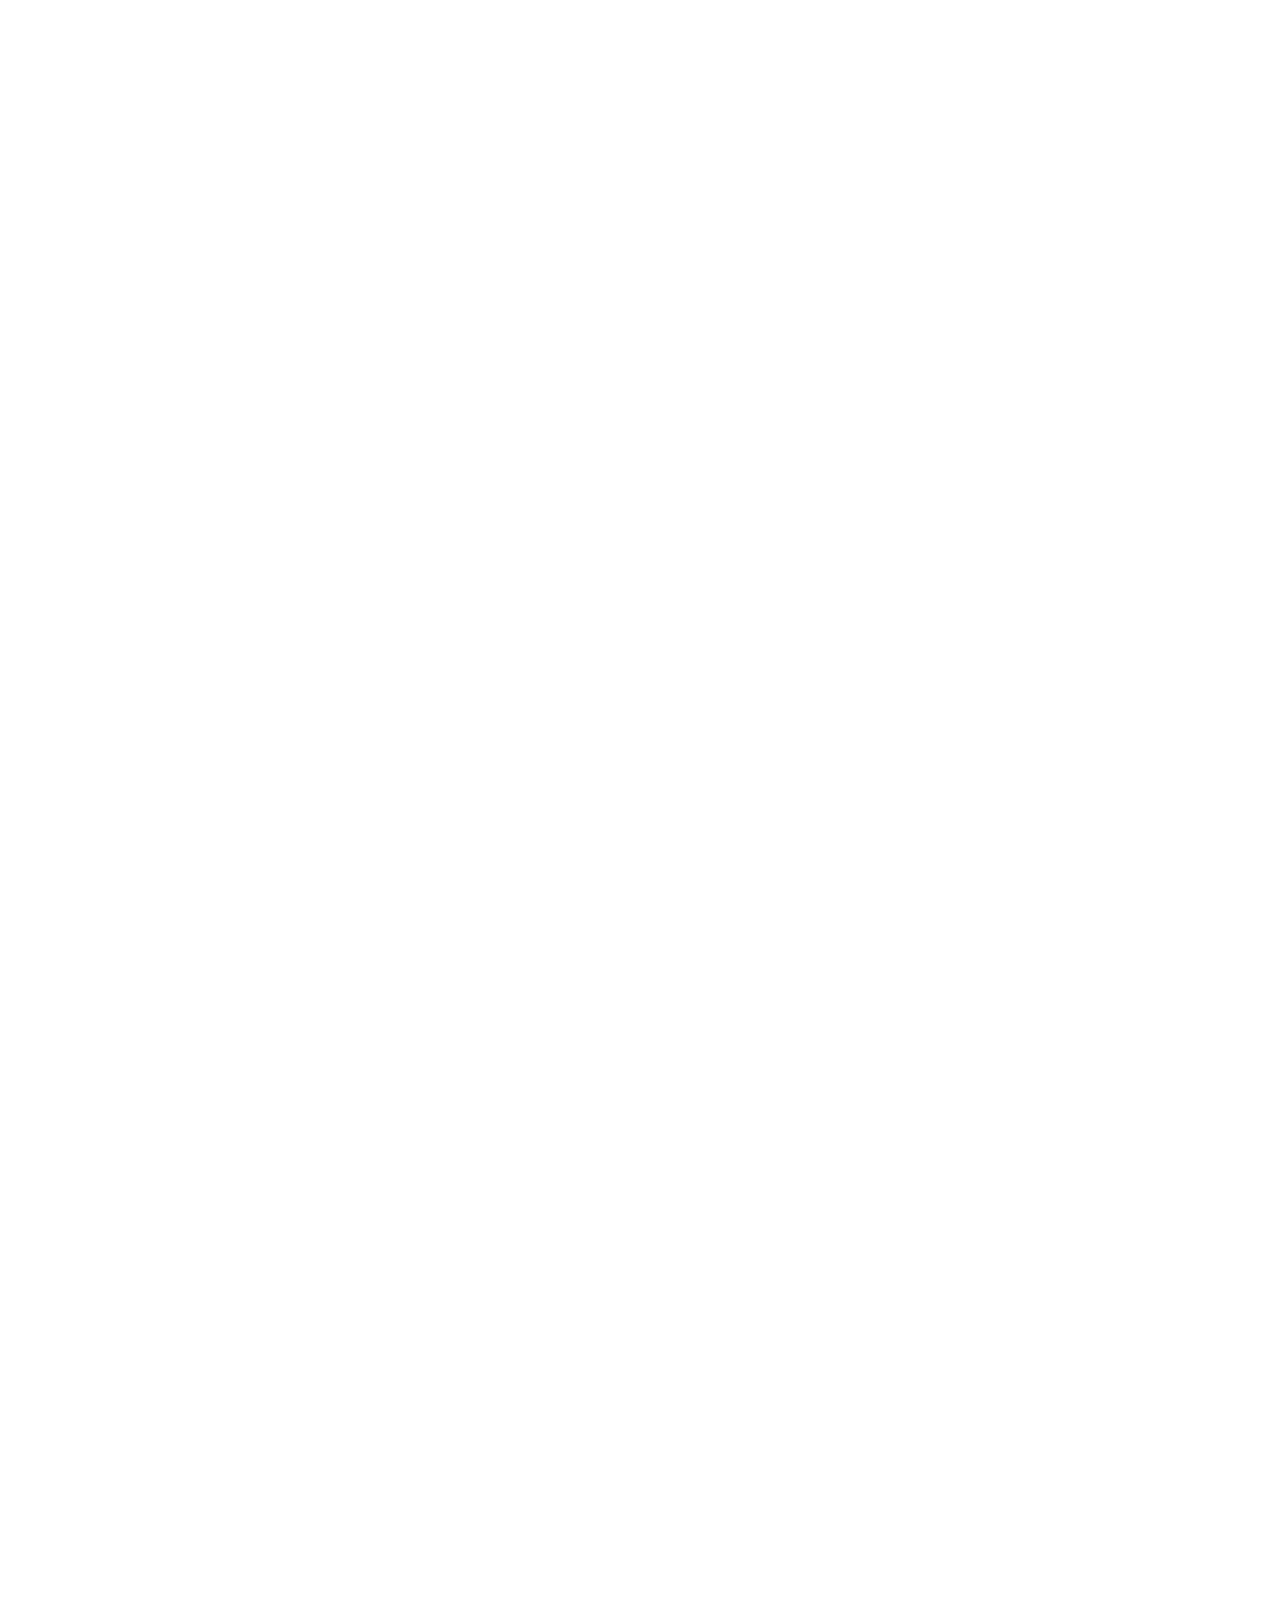
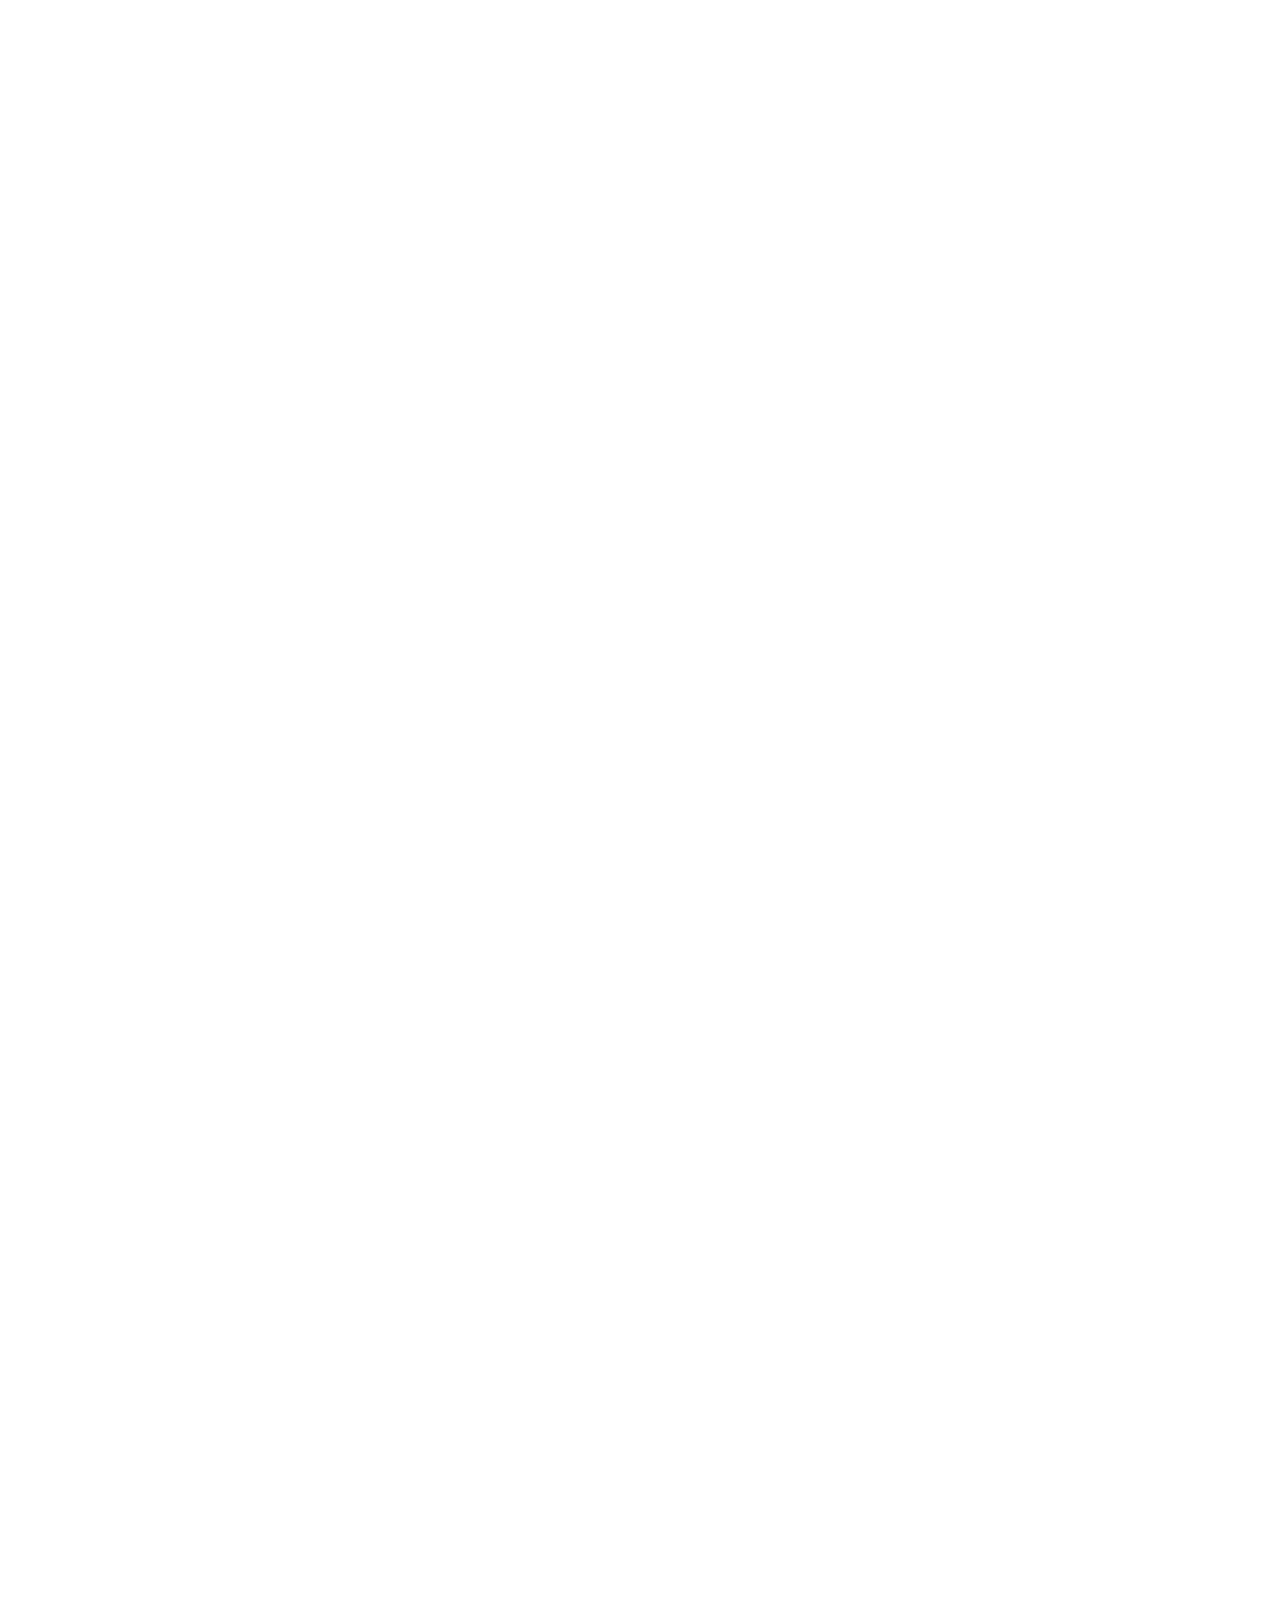
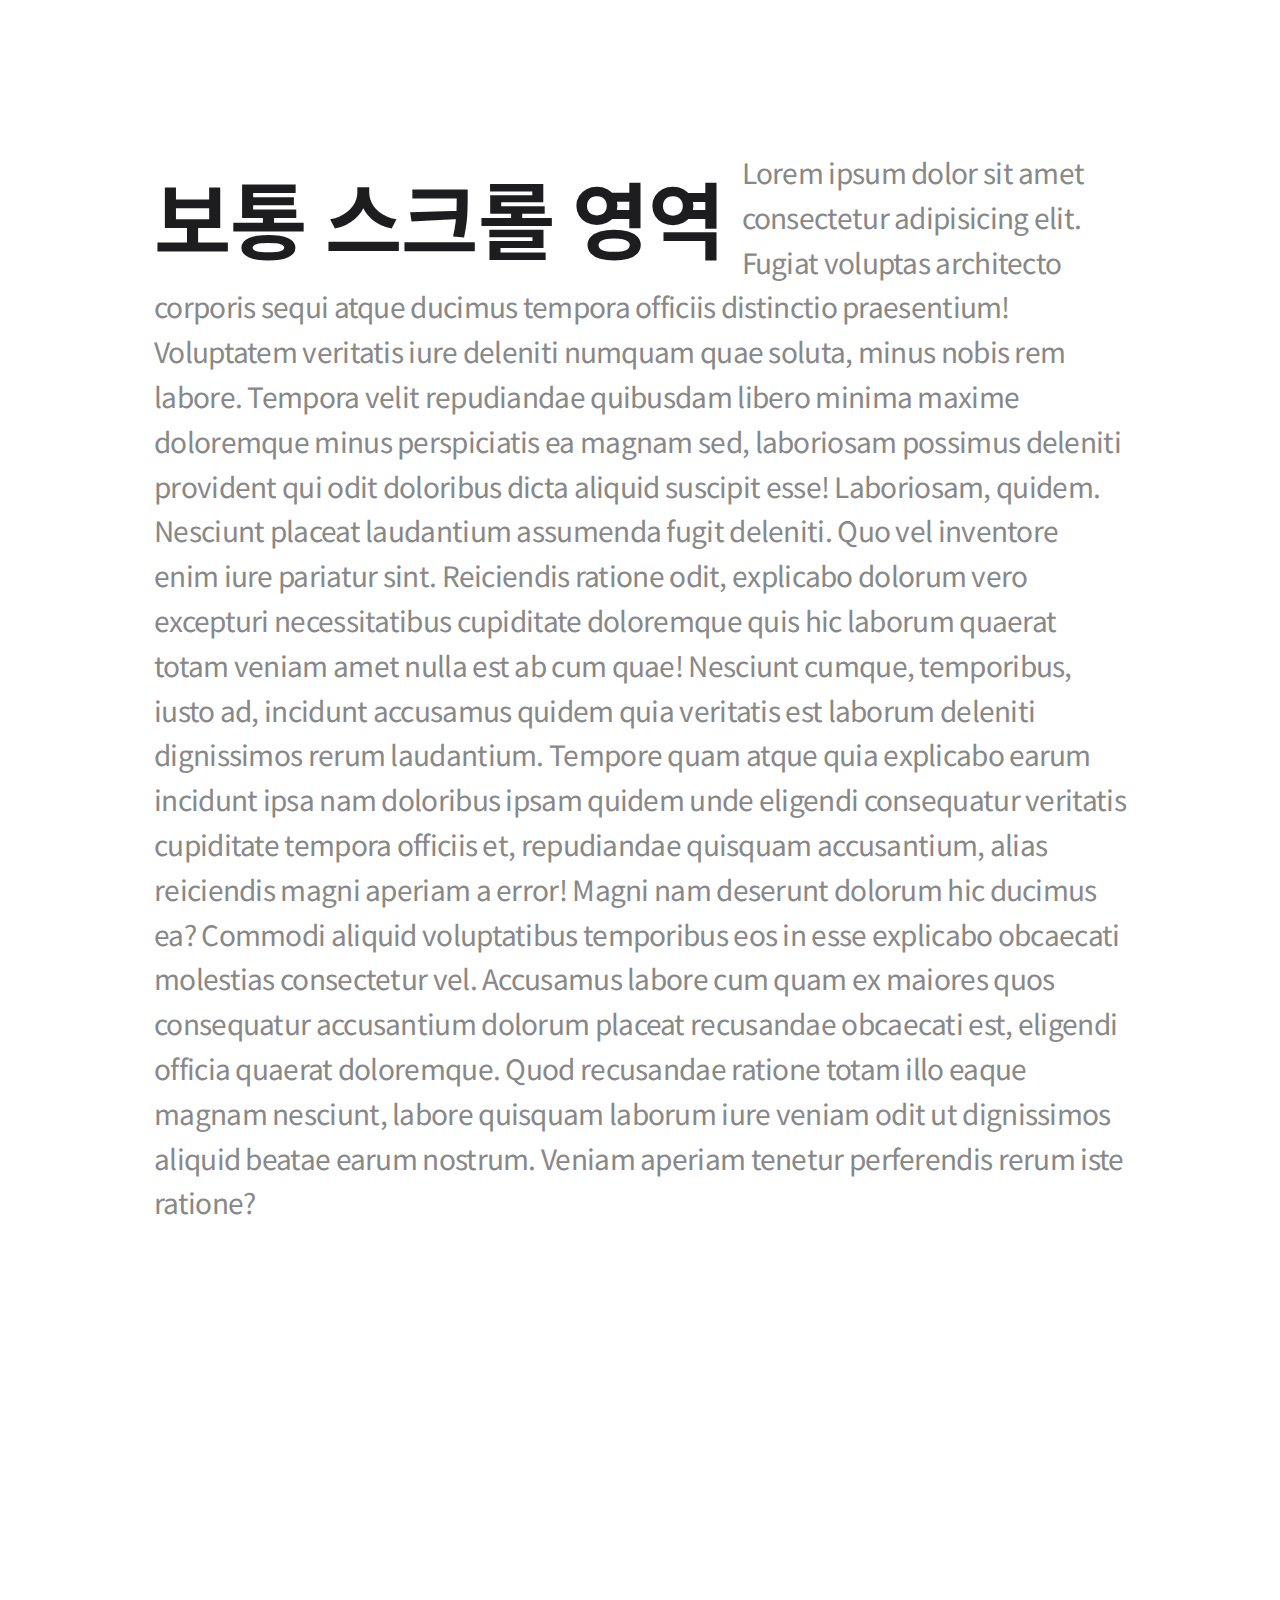
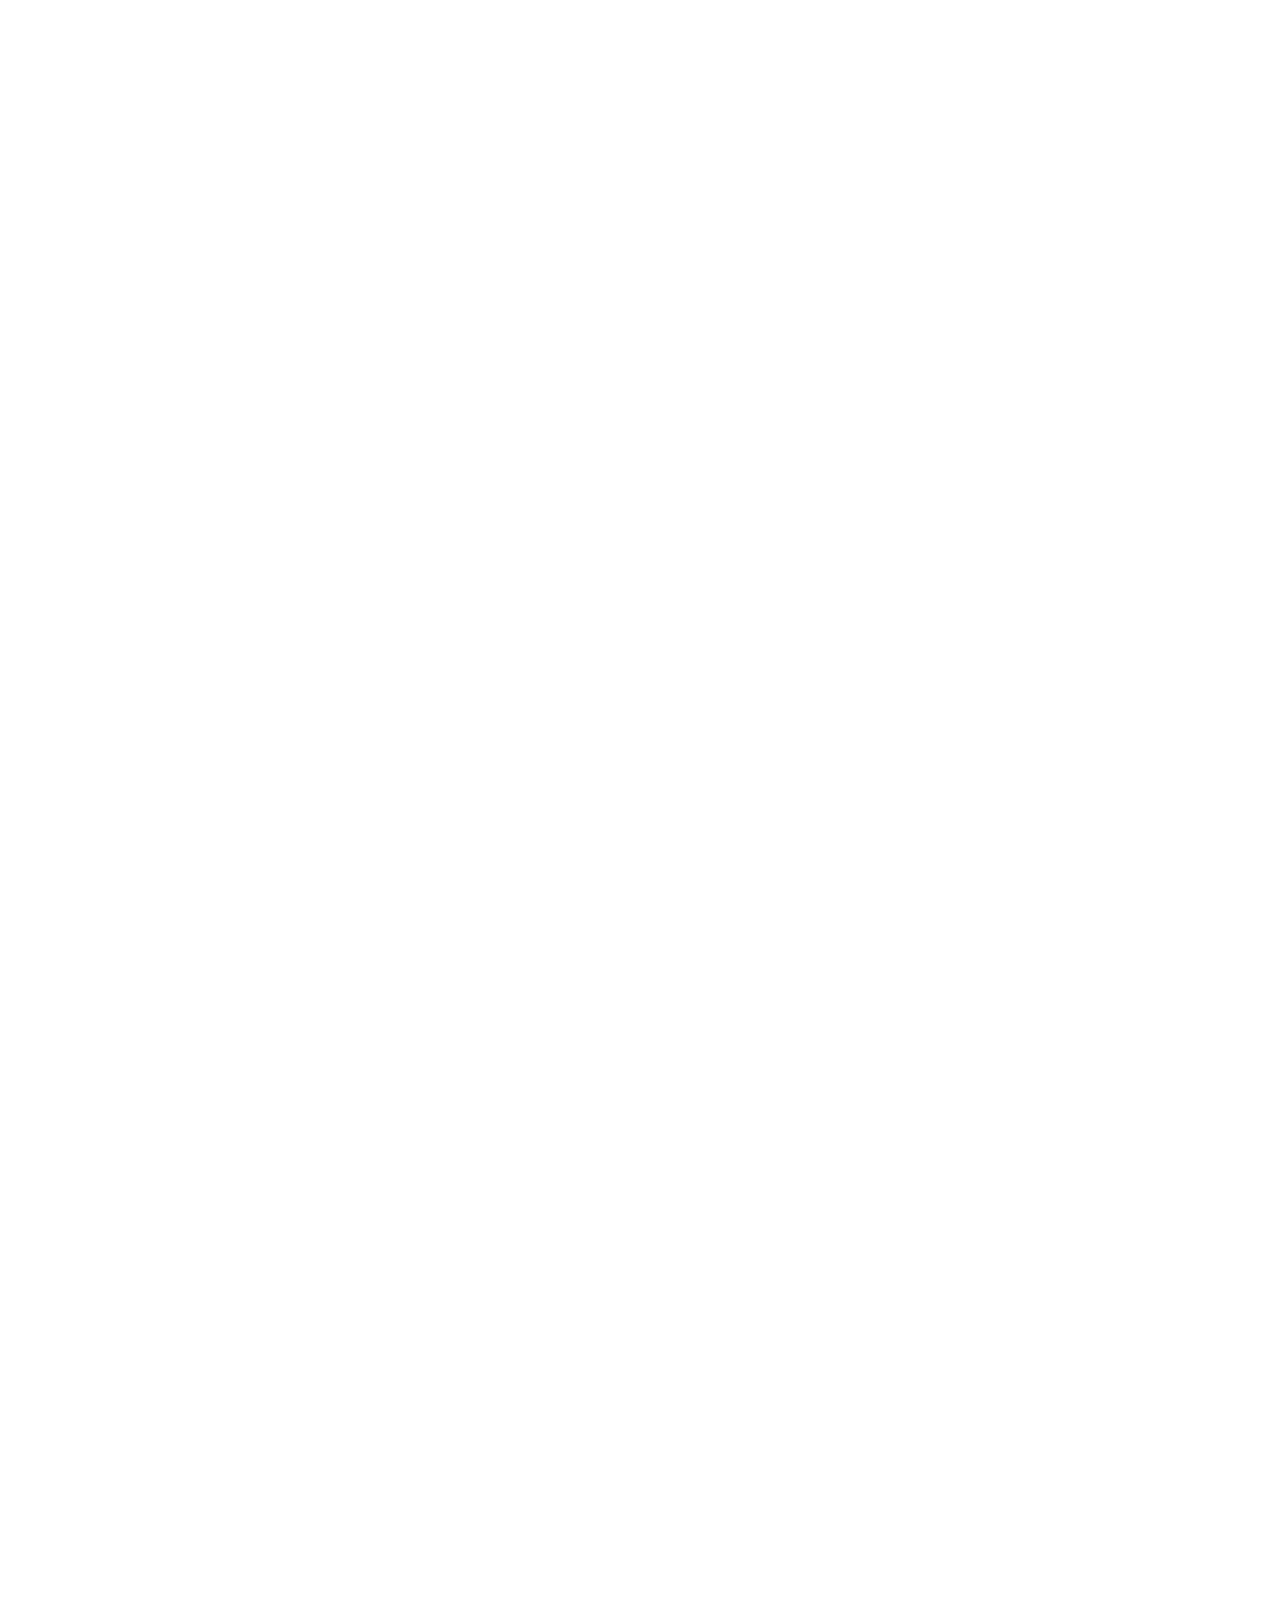
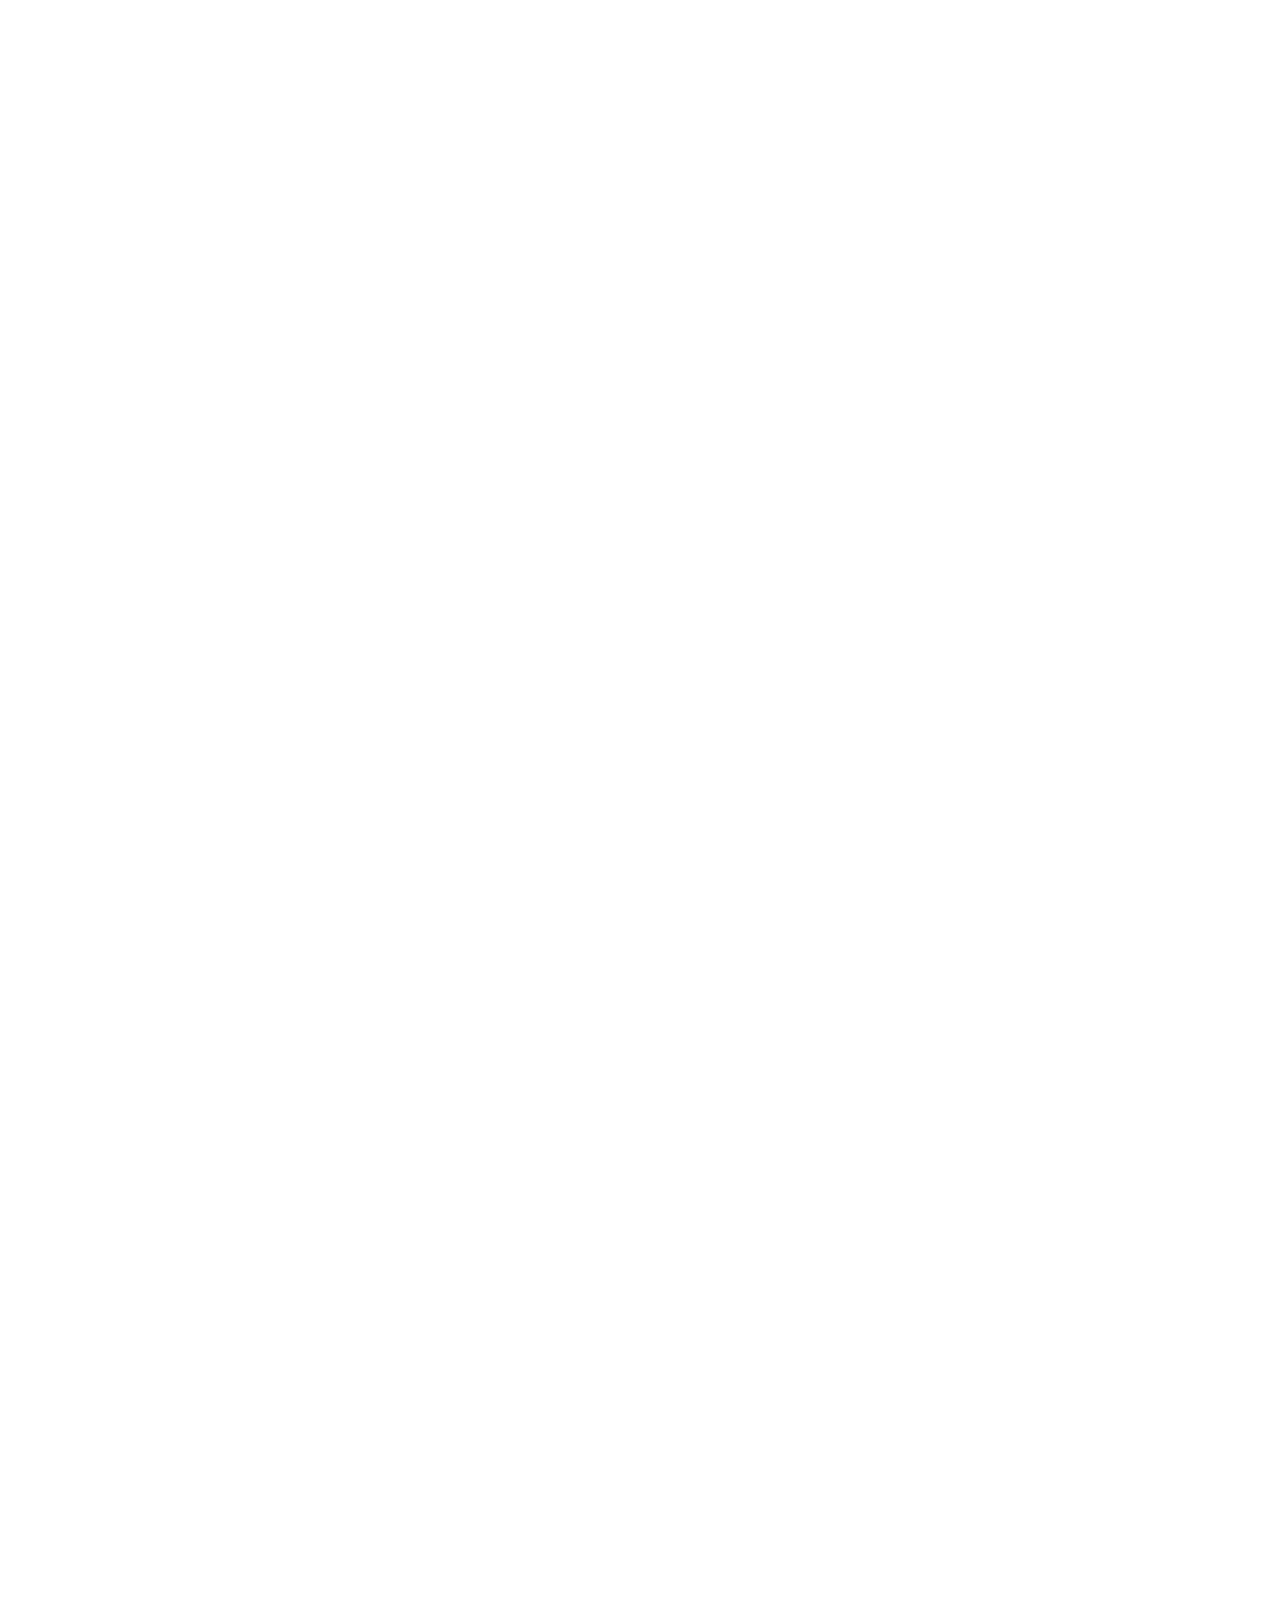
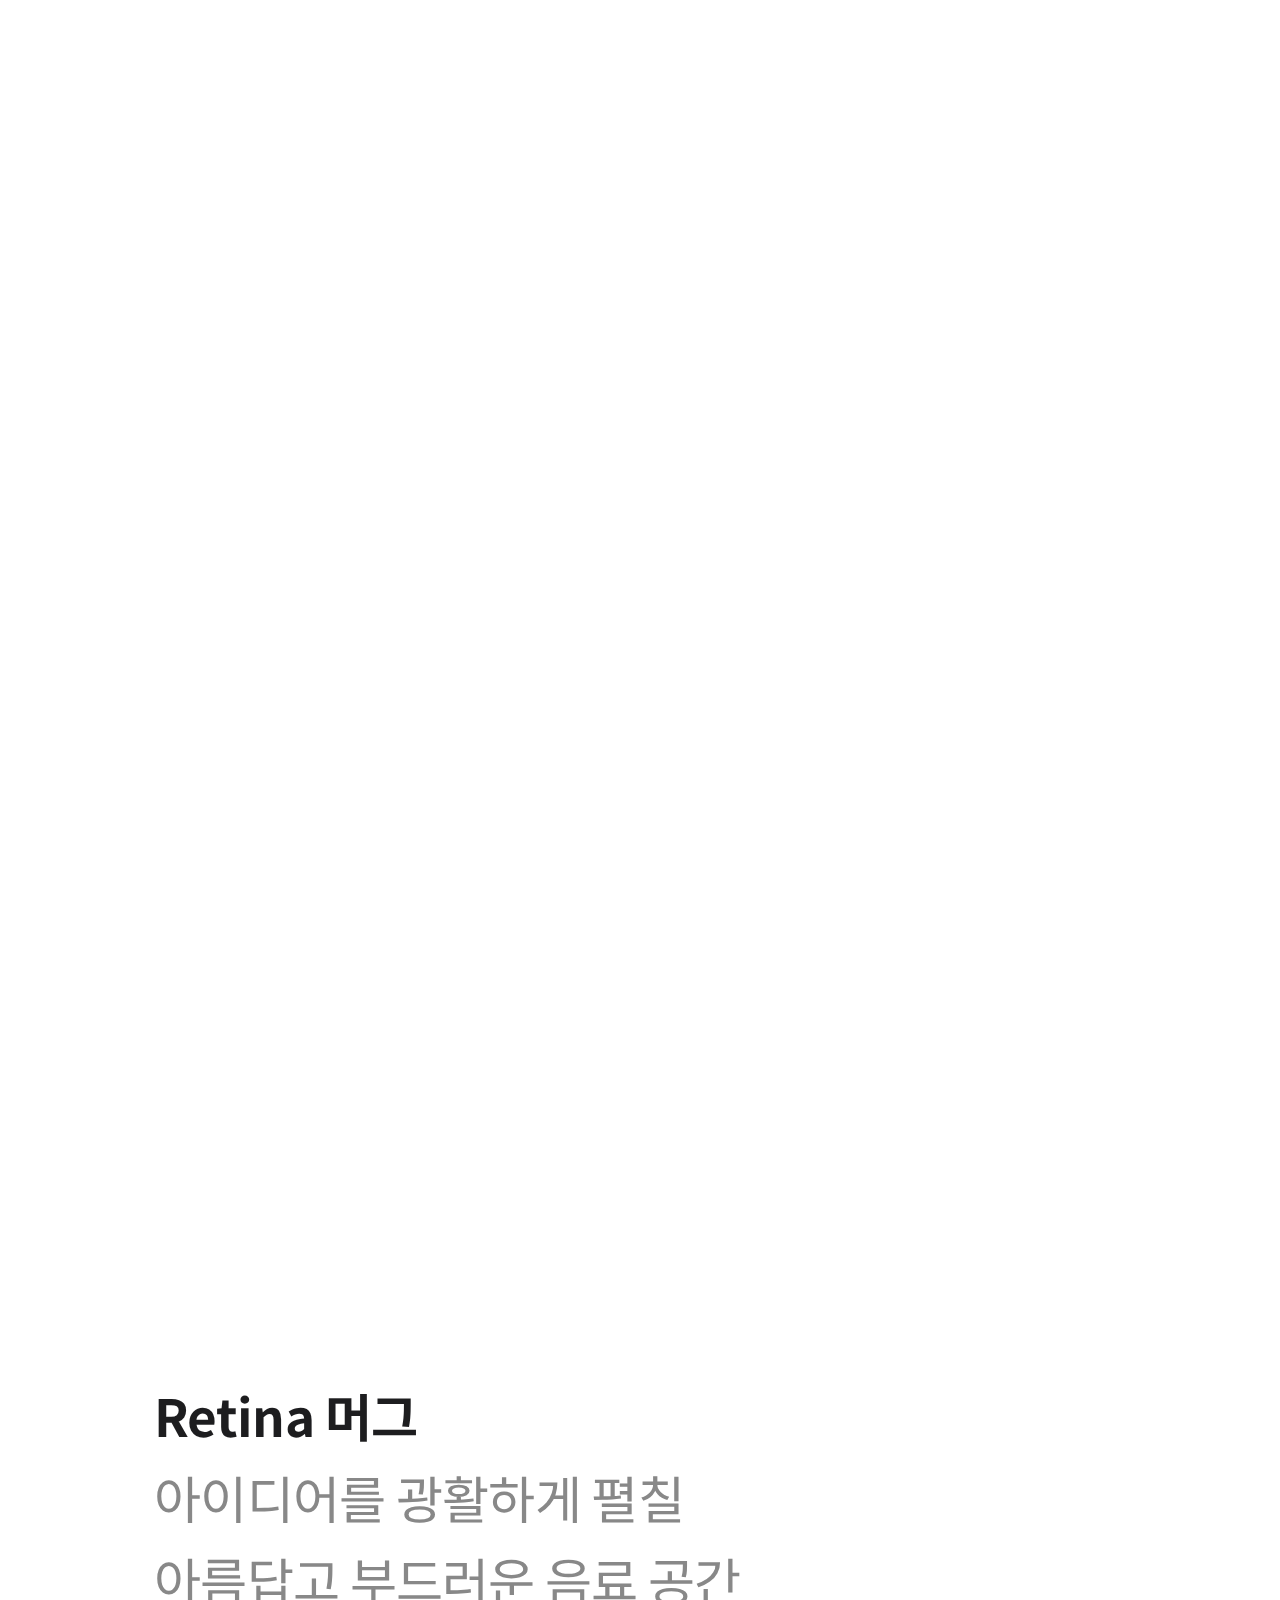
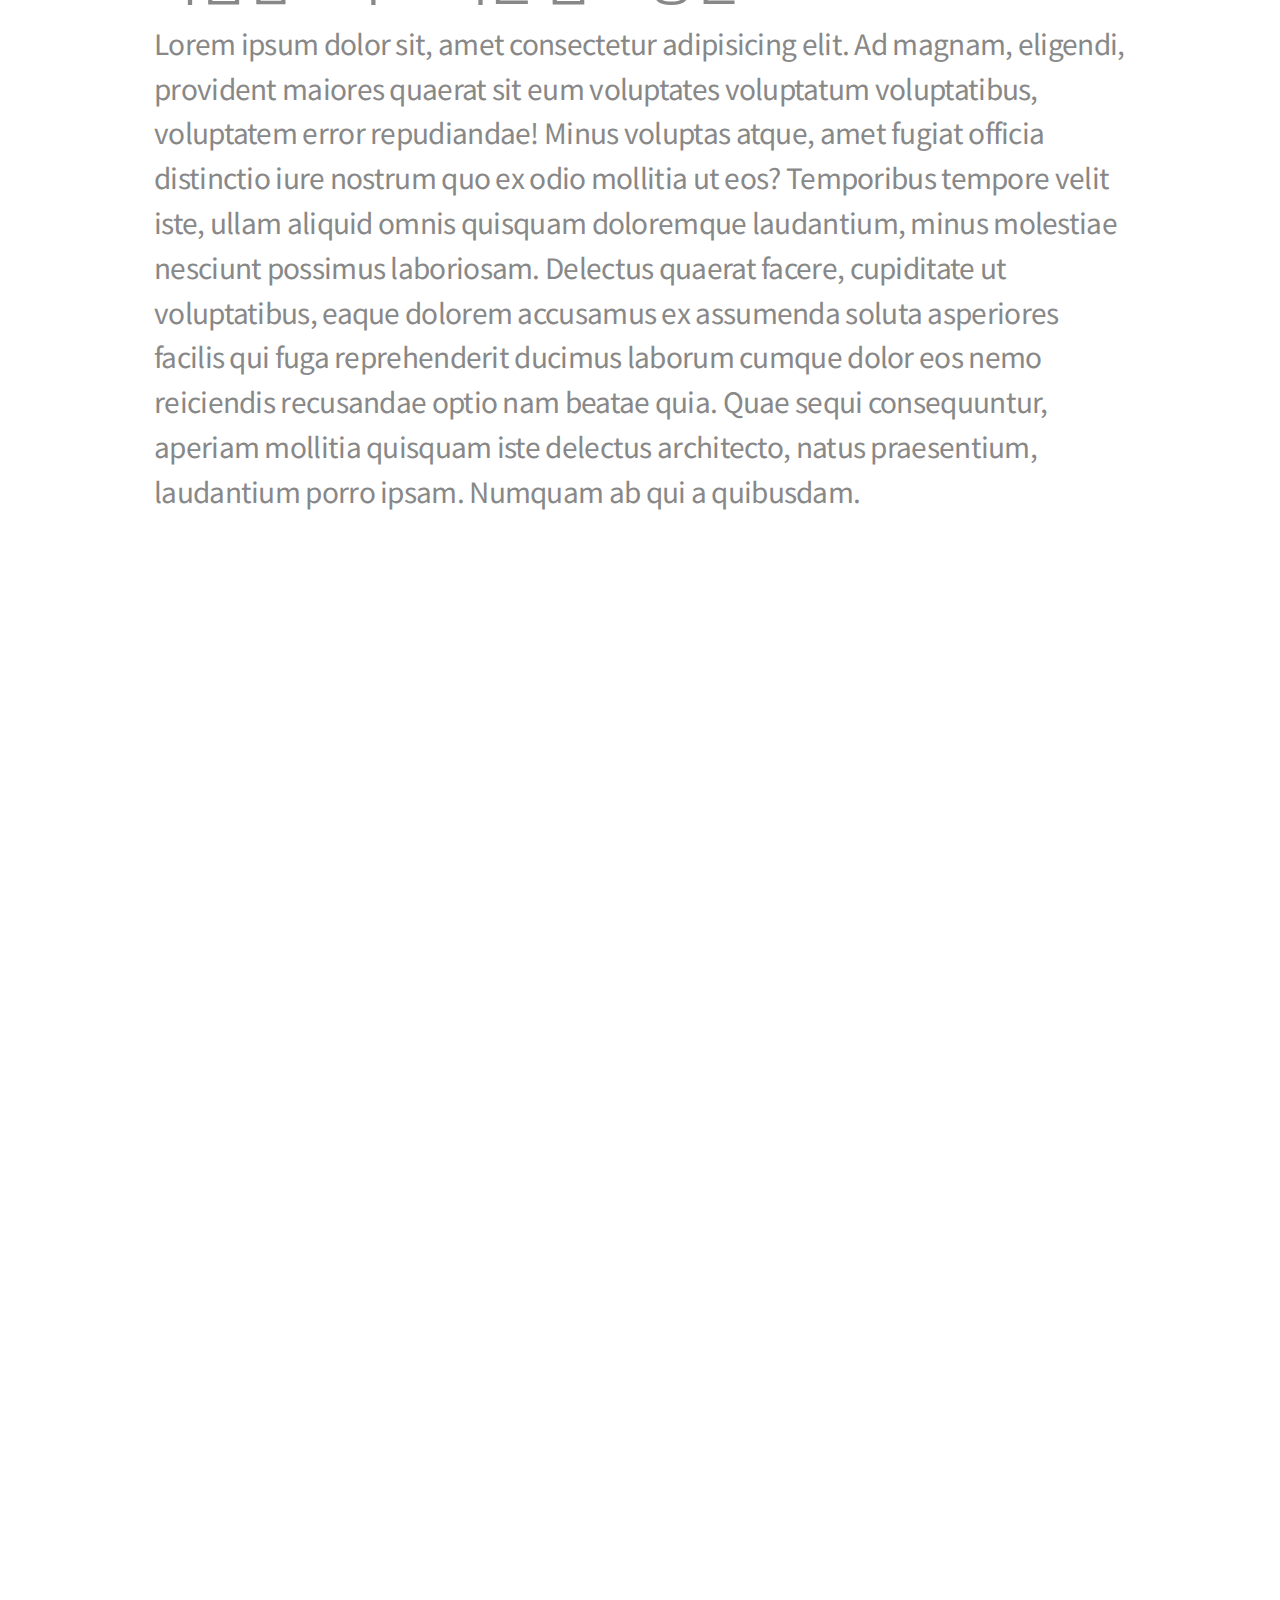
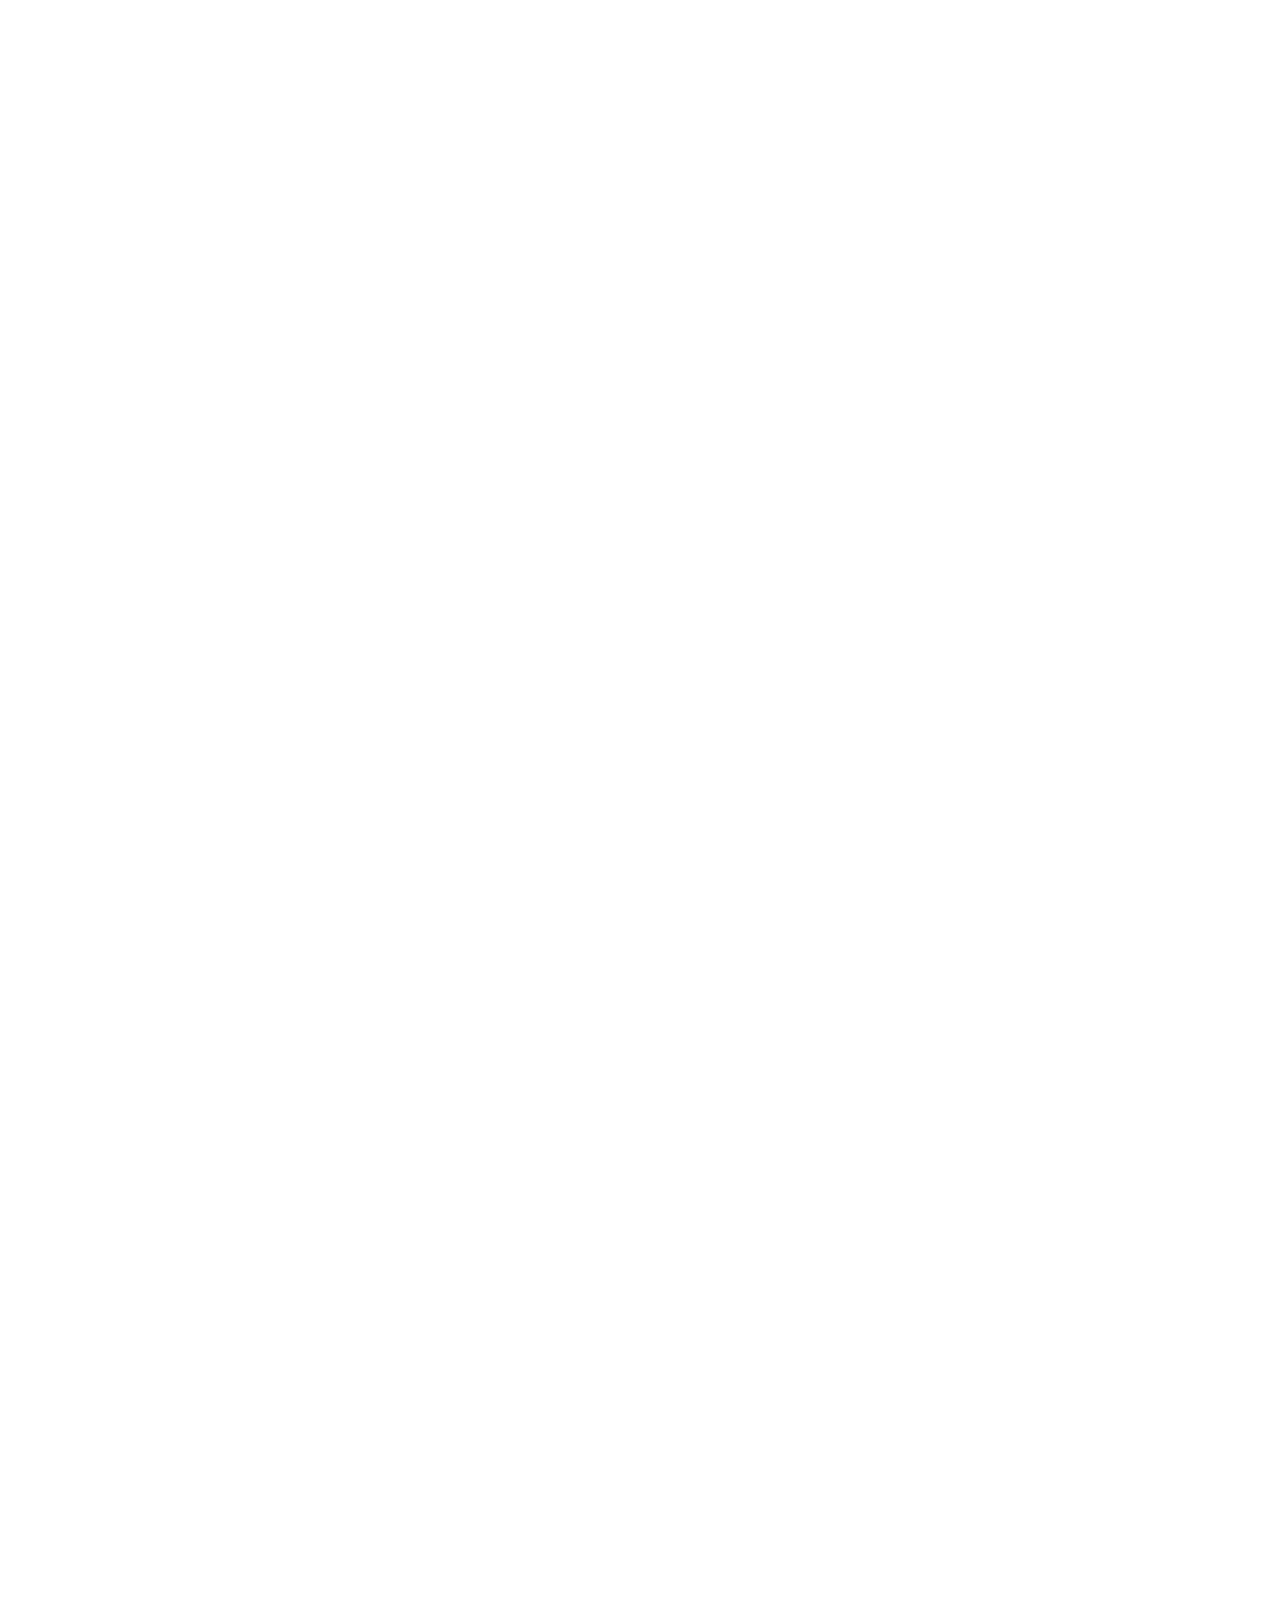
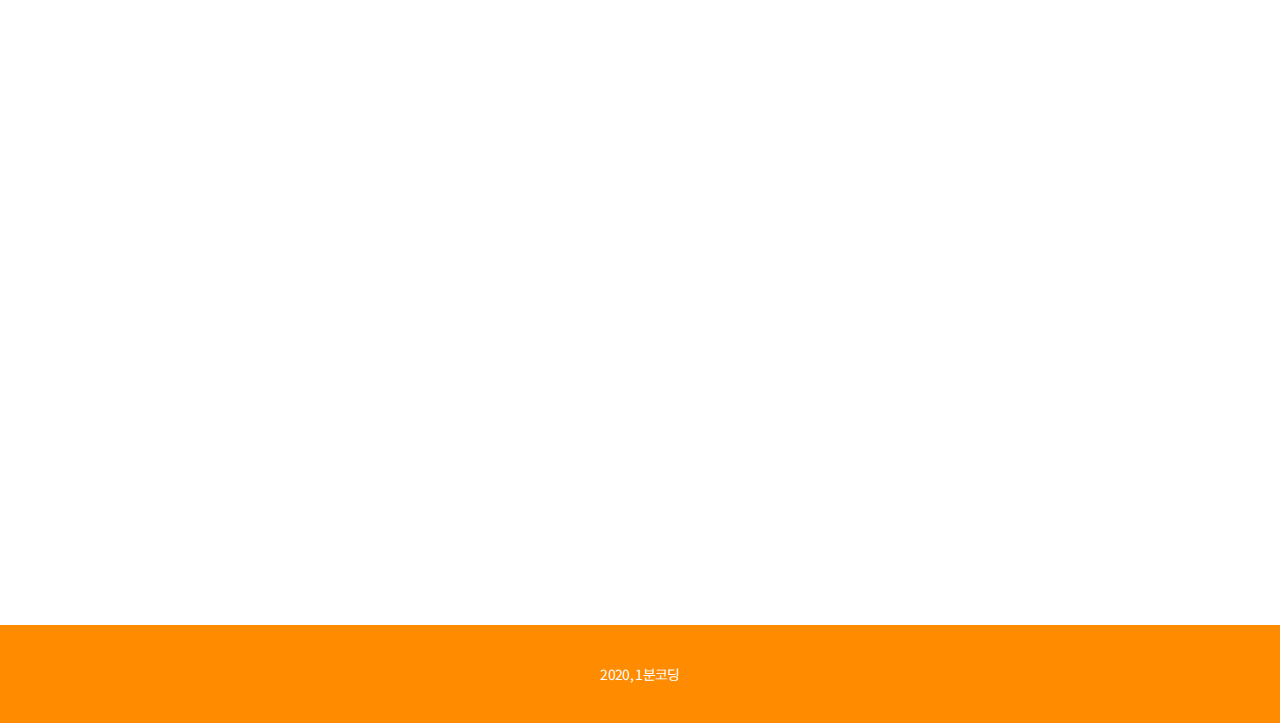
==== commit a4a9b451: "두번째 스크롤 비디오 처리" ====
--- a/index.html
+++ b/index.html
@@ -78,6 +78,9 @@
             </p>
         </section>
         <section class="scroll-section" id="scroll-section-2">
+            <div class="sticky-elem sticky-elem-canvas">
+                <canvas id="video-canvas-1" width="1920" height="1080"></canvas>
+            </div>
             <div class="sticky-elem main-message a">
                 <p>
                     <small>편안한 촉감</small>
--- a/css/style.css
+++ b/css/style.css
@@ -82,10 +82,12 @@
 .scroll-section {
   /*브라우저 창의 높이*/
   padding-top: 50vh;
-  border: 5px solid red;
 }
 
 #scroll-section-0 h1 {
+  position: relative;
+  top: -10vh;
+  z-index: 5;
   font-size: 4rem;
   text-align: center;
 }
@@ -138,6 +140,7 @@
 .desc-message {
   width: 50%;
   font-weight: bold;
+  opacity: 0;
 }
 
 .pin {
@@ -194,11 +197,6 @@
   width: 100%;
 }
 
-.sticky-elem-canvas {
-  top: 0;
-  background: #888;
-}
-
 #show-scene-0 #scroll-section-0 .sticky-elem,
 #show-scene-1 #scroll-section-1 .sticky-elem,
 #show-scene-2 #scroll-section-2 .sticky-elem,
@@ -206,6 +204,17 @@
   display: block;
 }
 
+.sticky-elem-canvas {
+  top: 0;
+  height: 100%;
+}
+
+.sticky-elem-canvas canvas {
+  position: absolute;
+  top: 50%;
+  left: 50%;
+}
+
 @media (min-width: 1024px) {
   #scroll-section-0 h1 {
     font-size: 9vw;
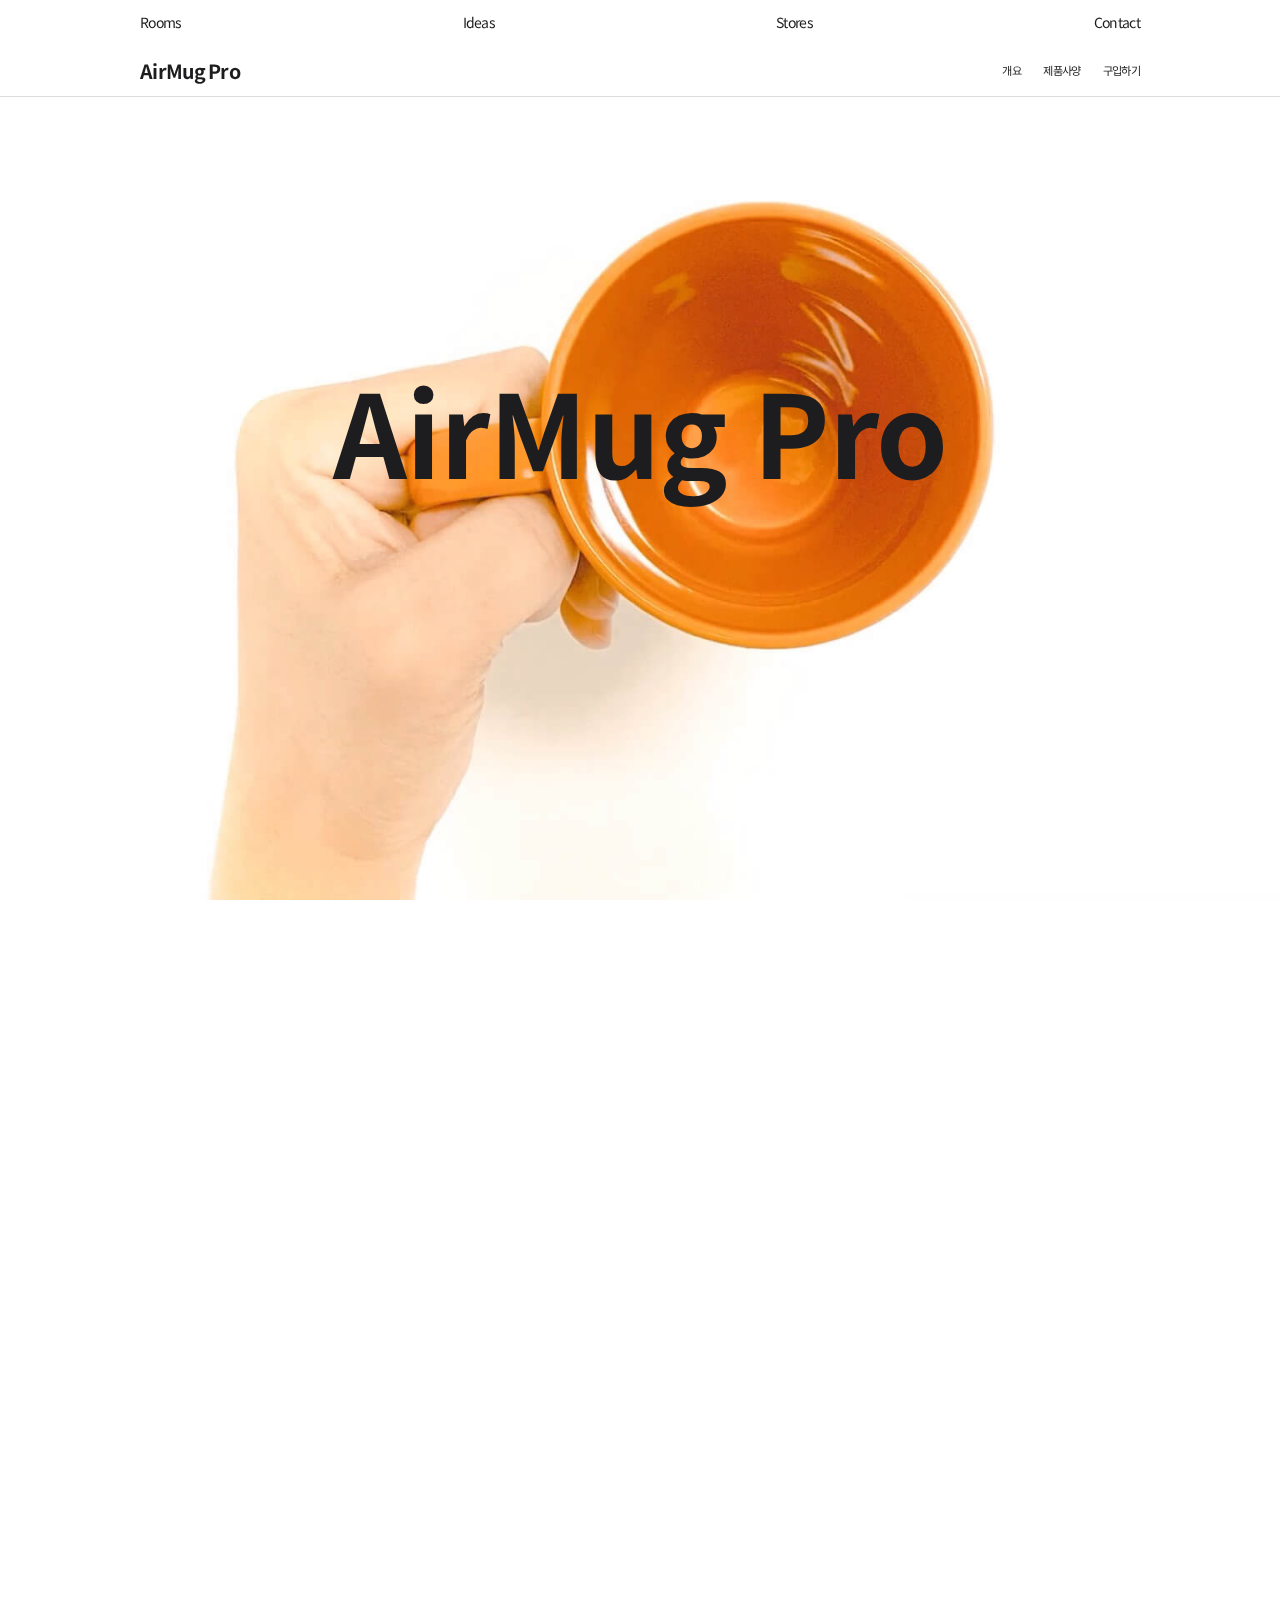
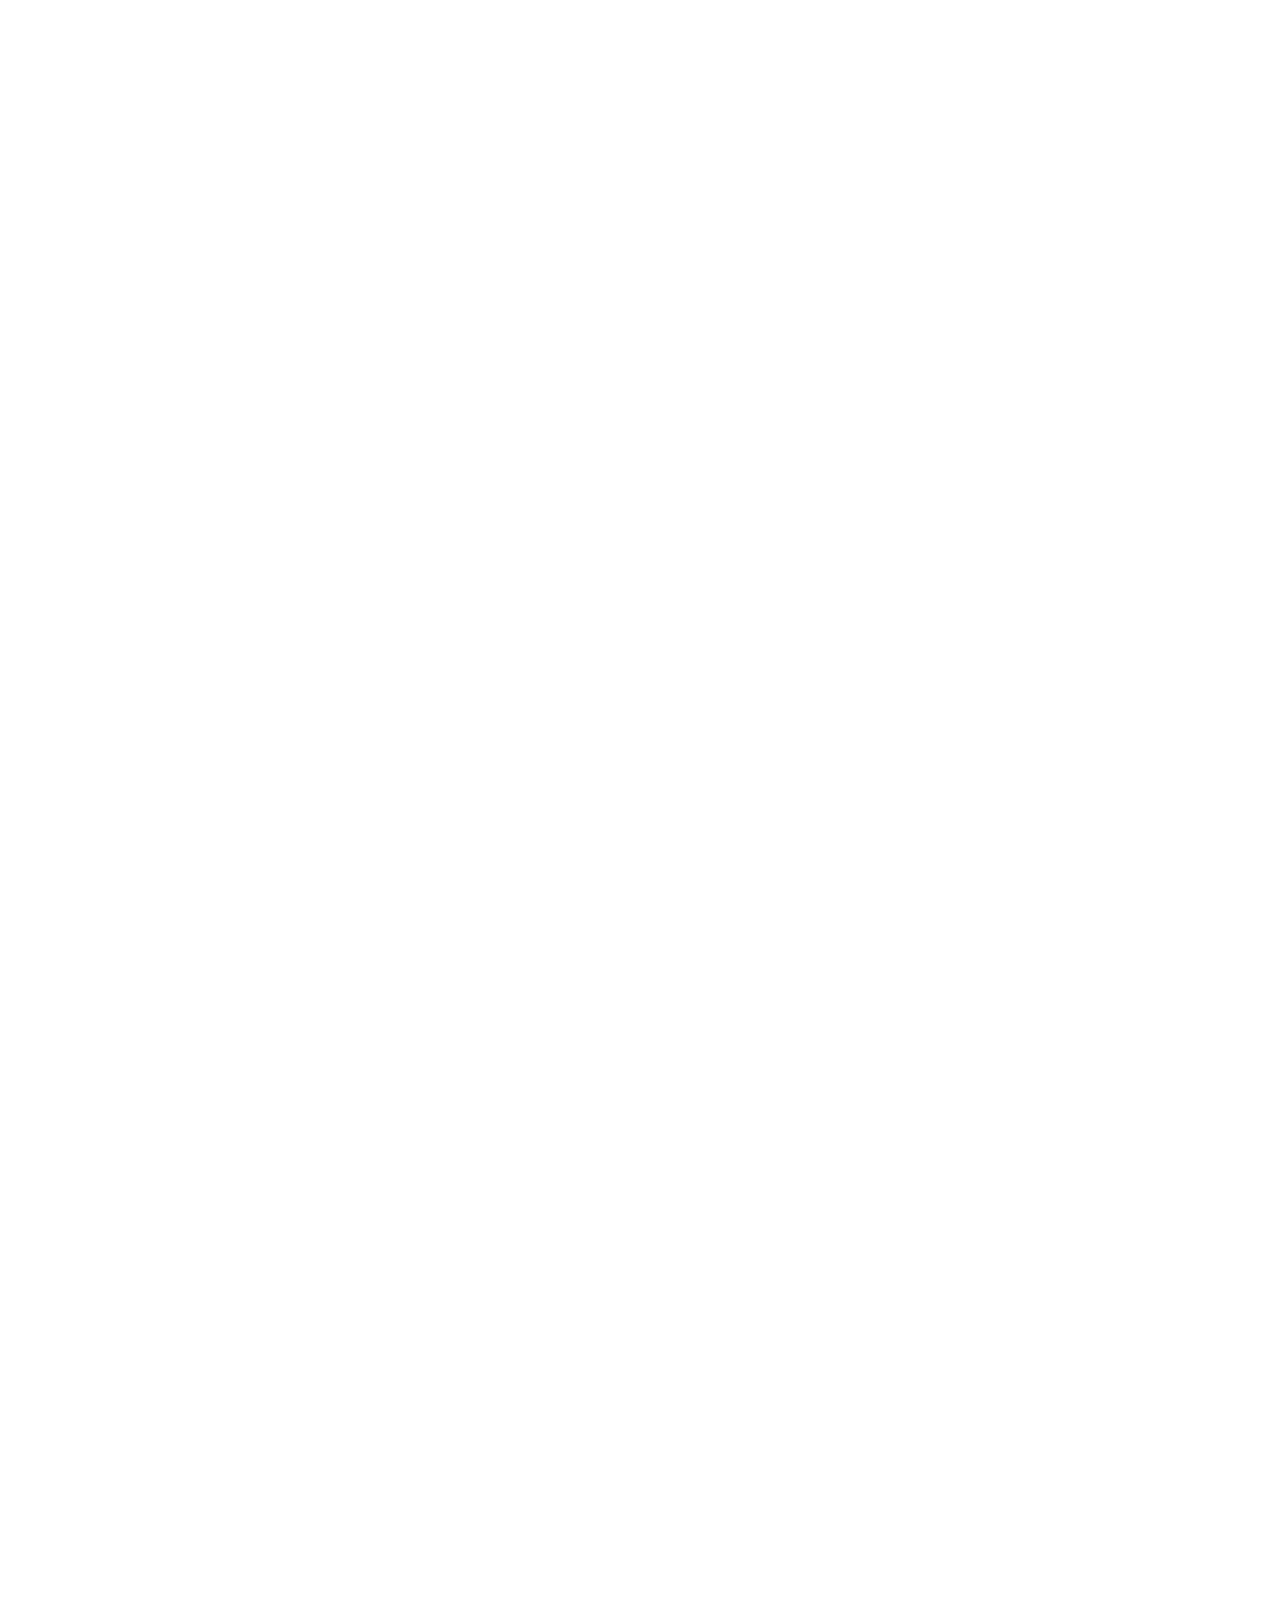
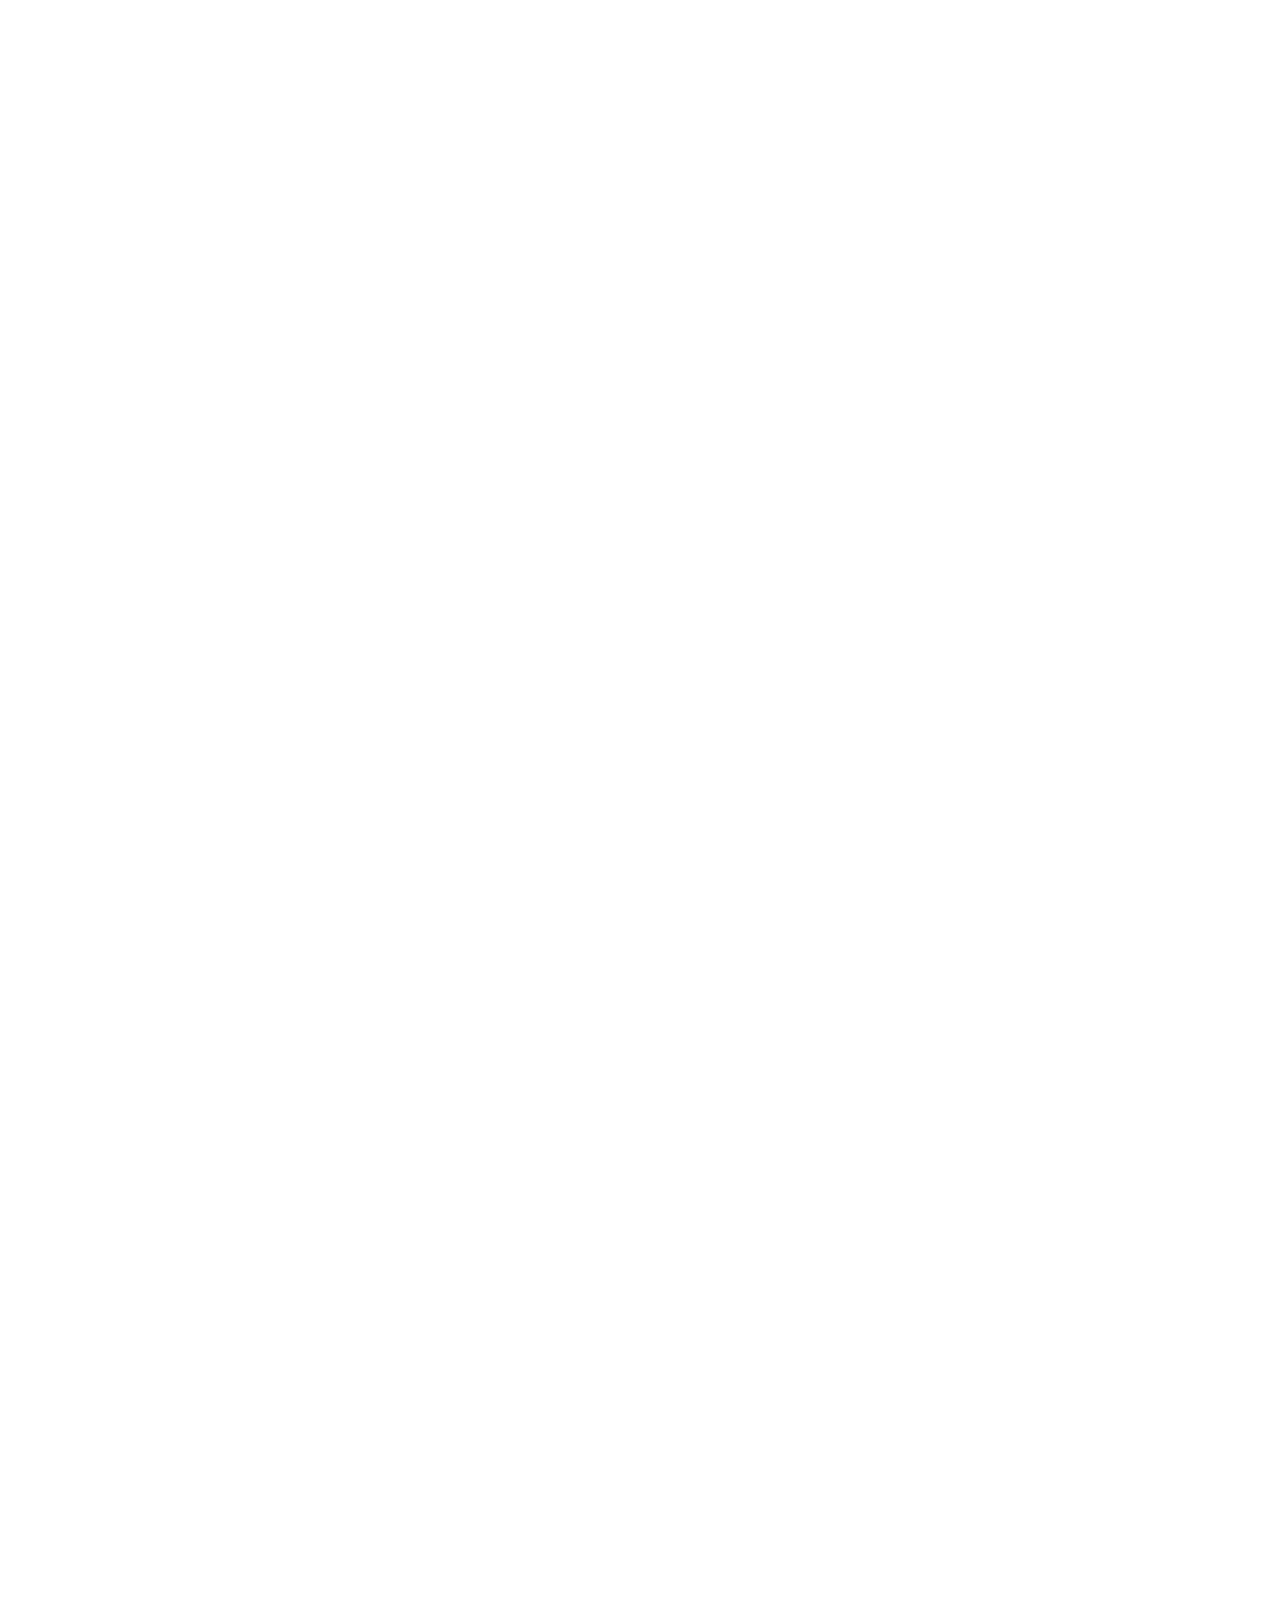
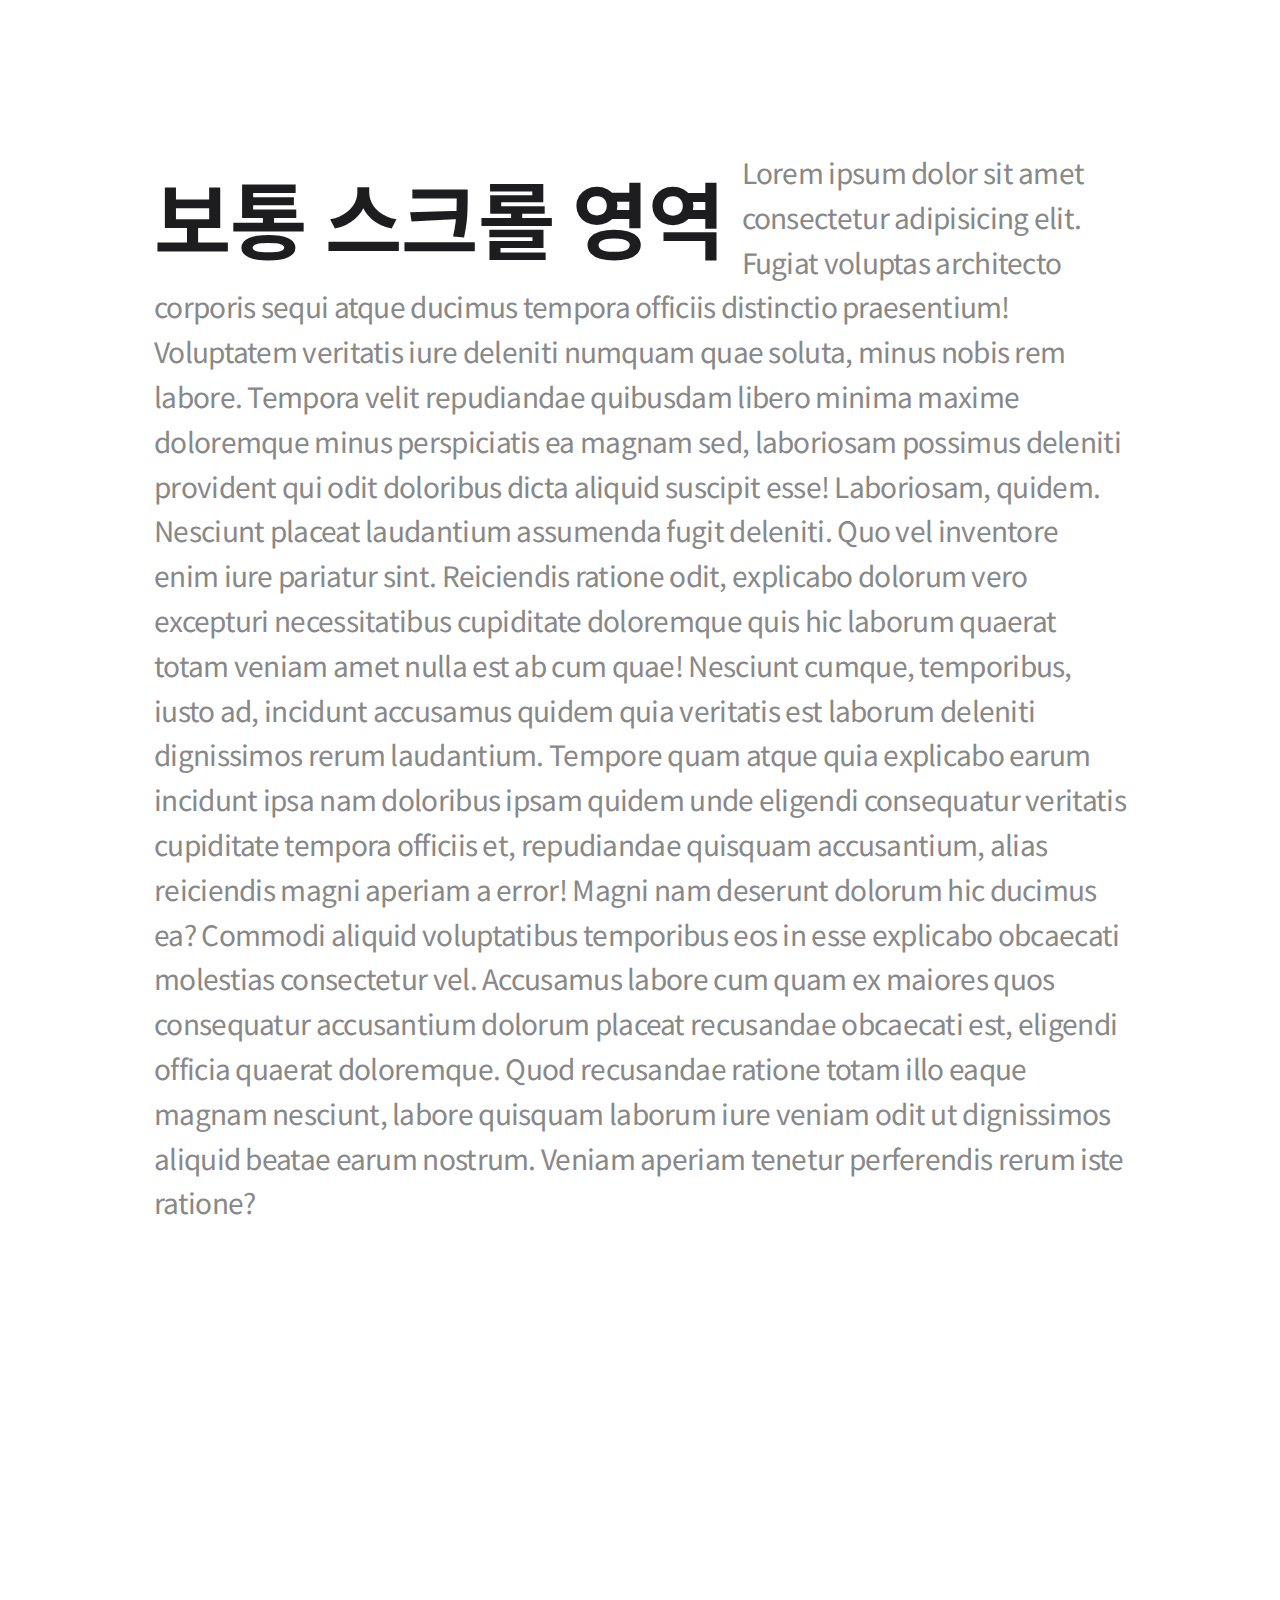
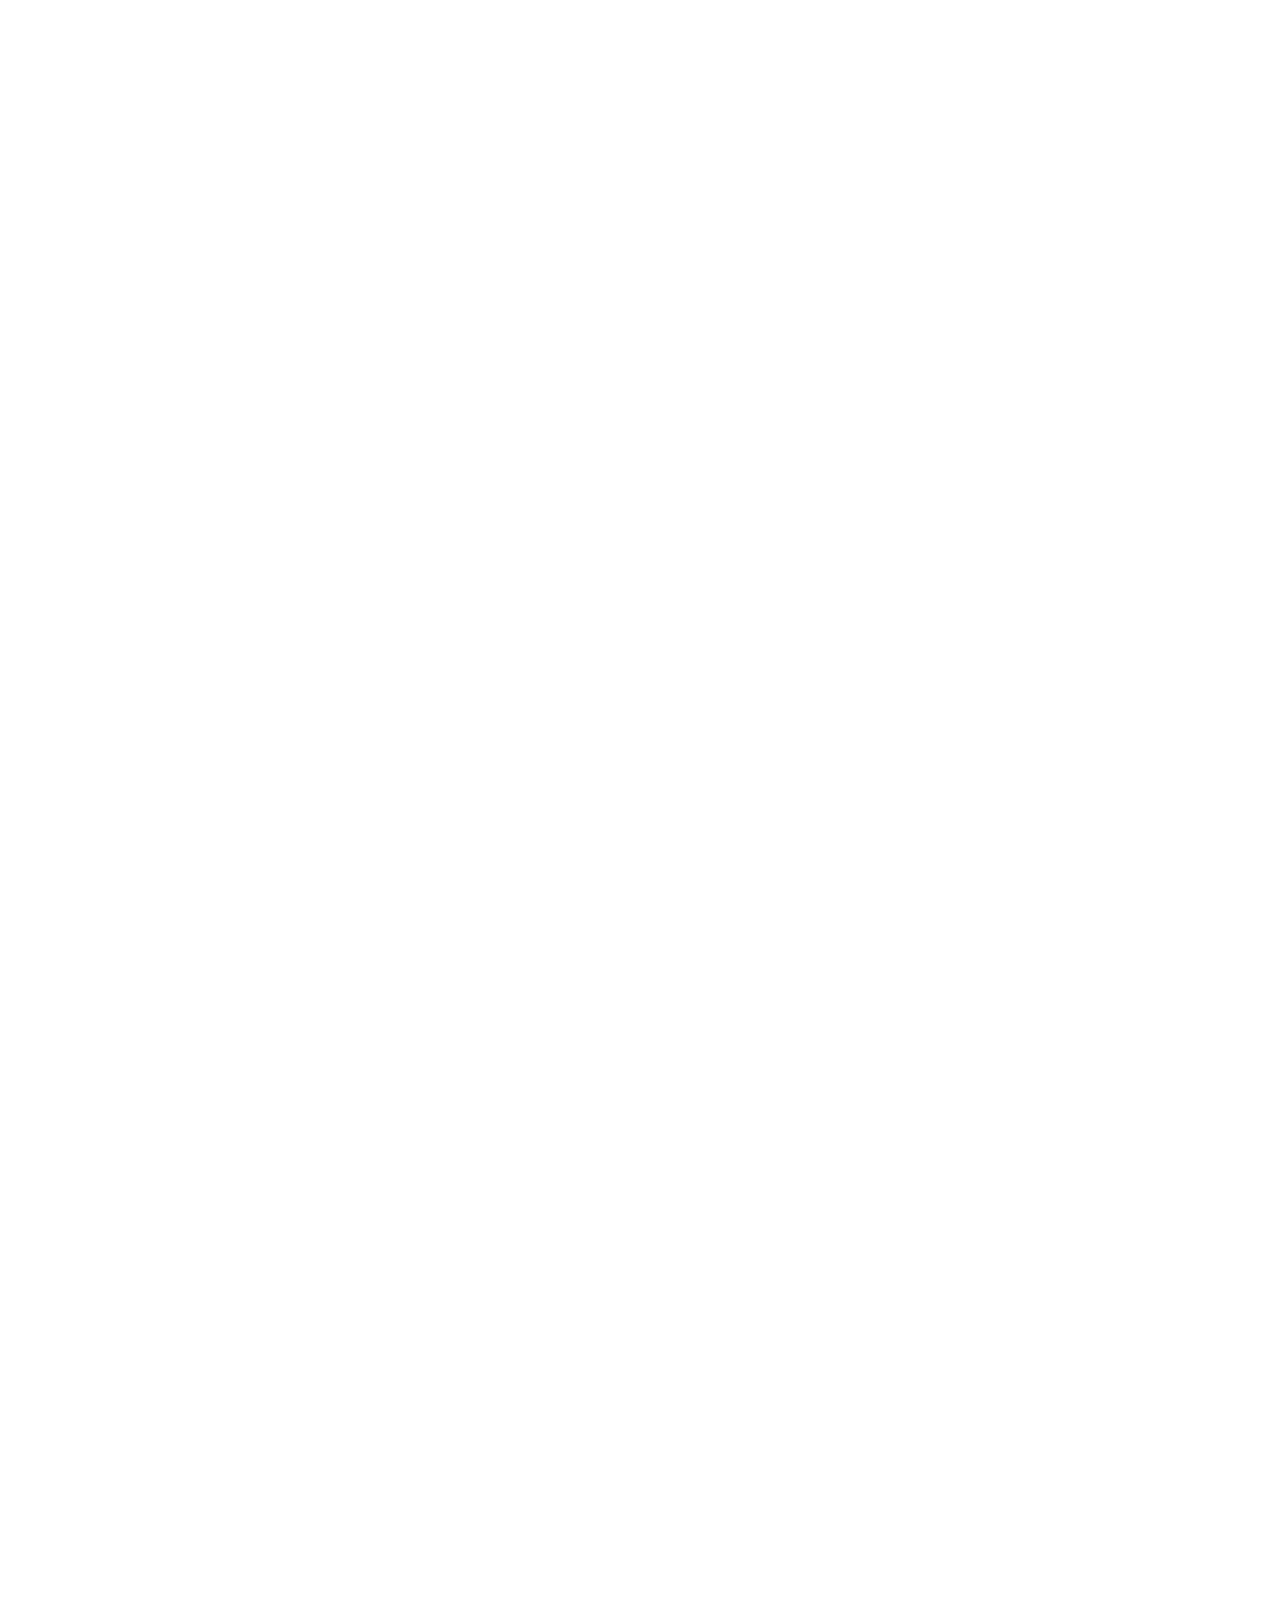
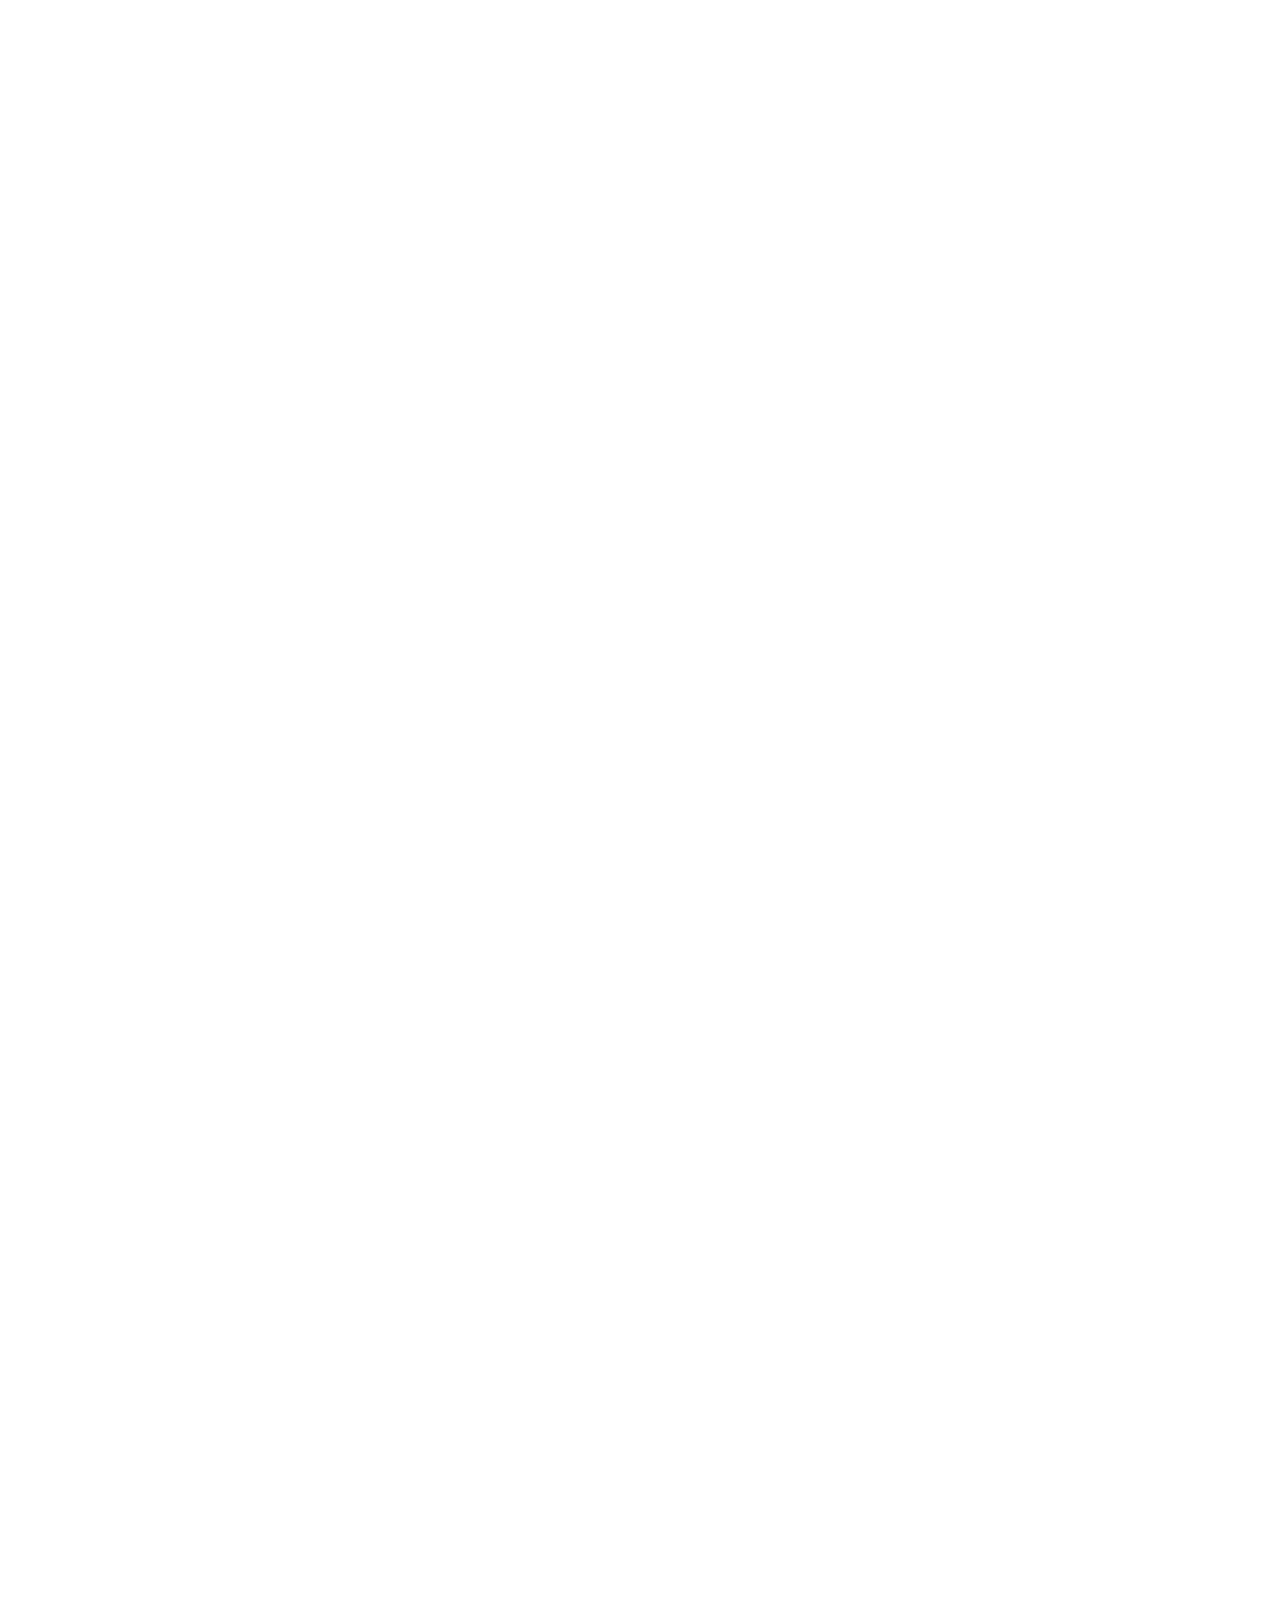
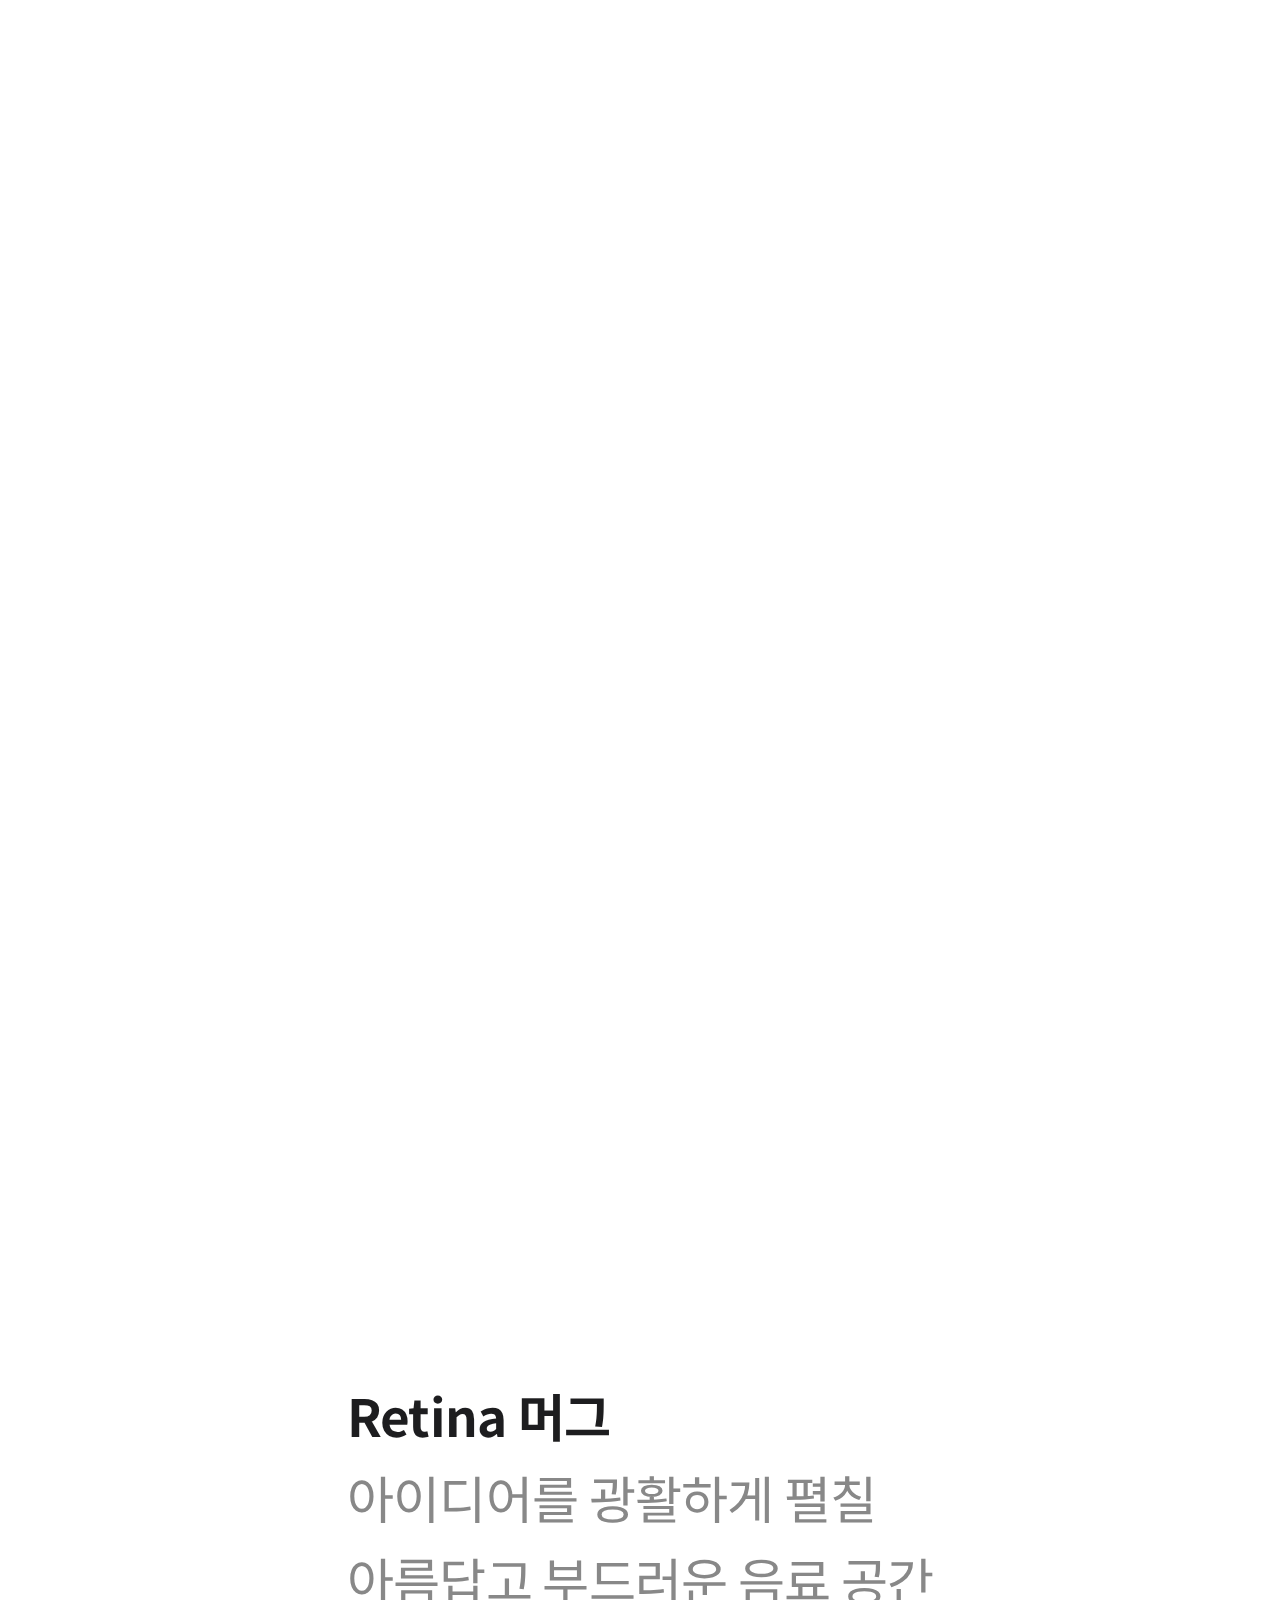
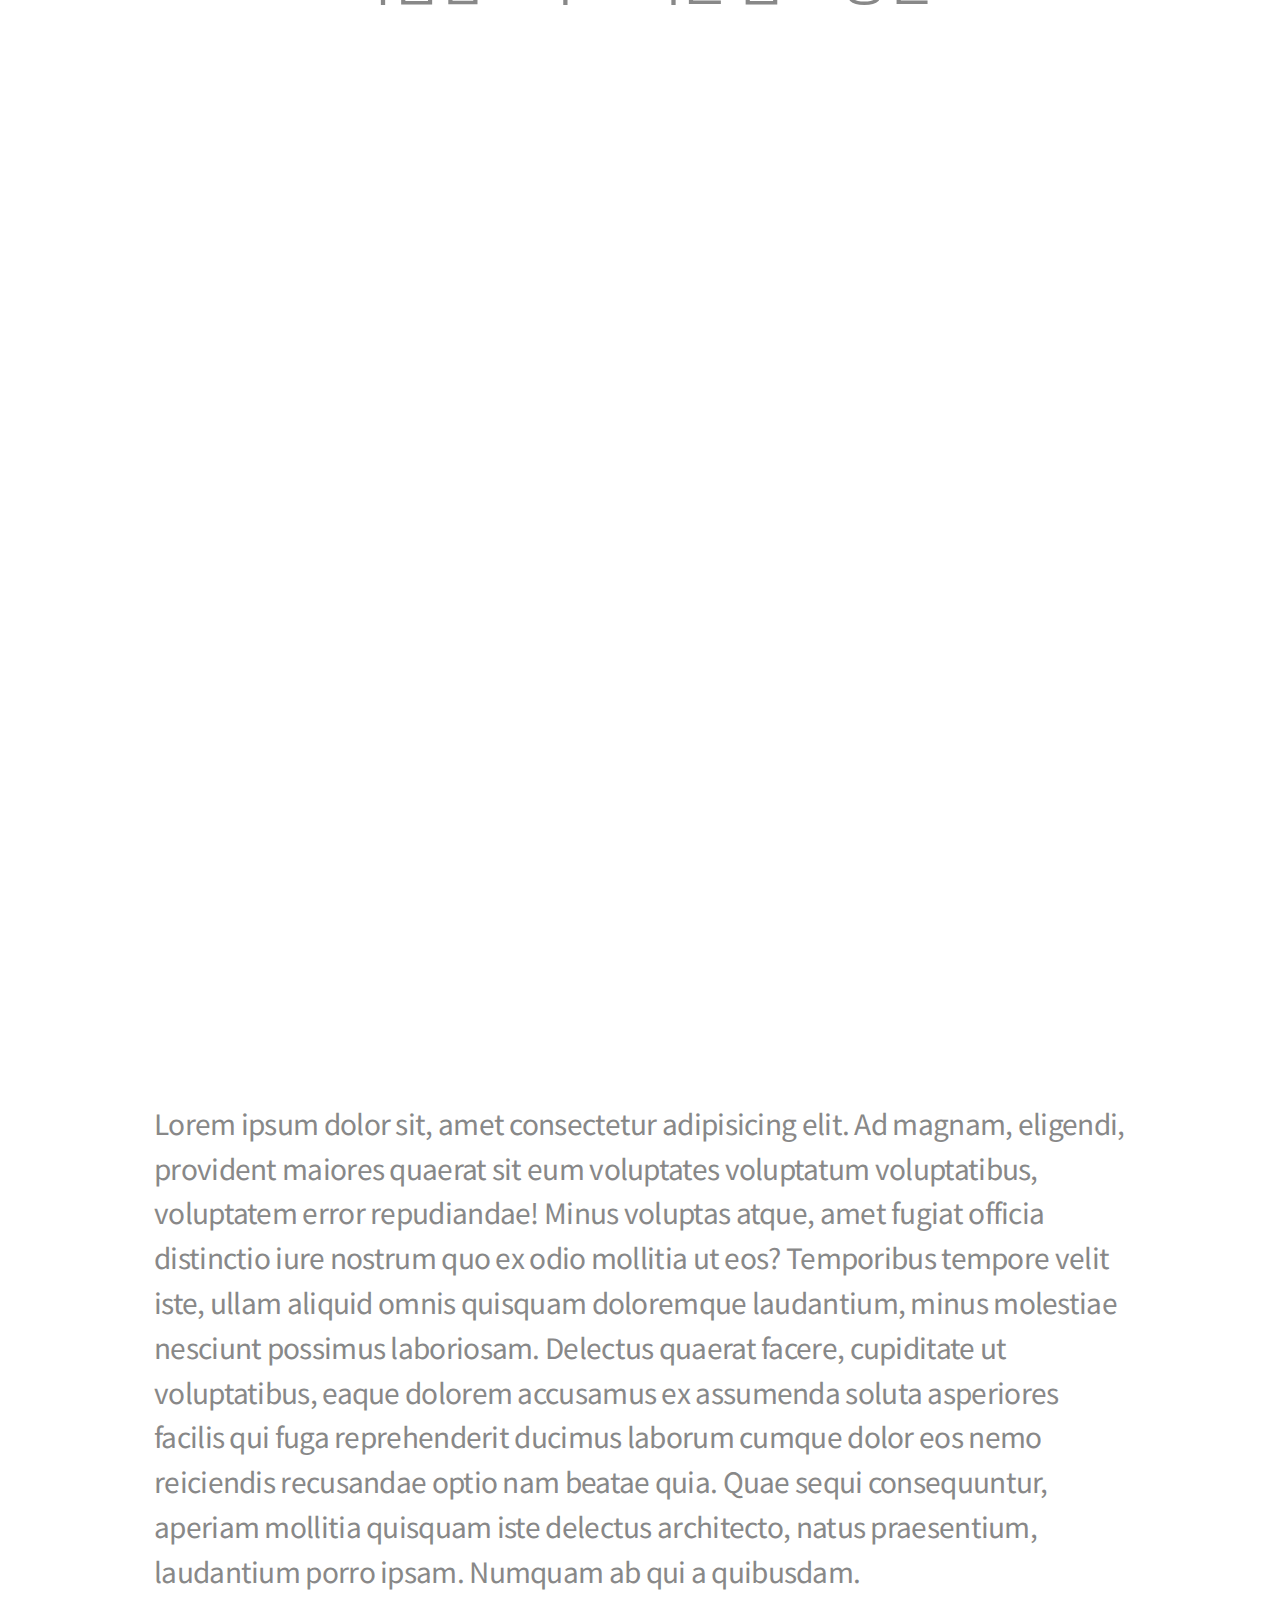
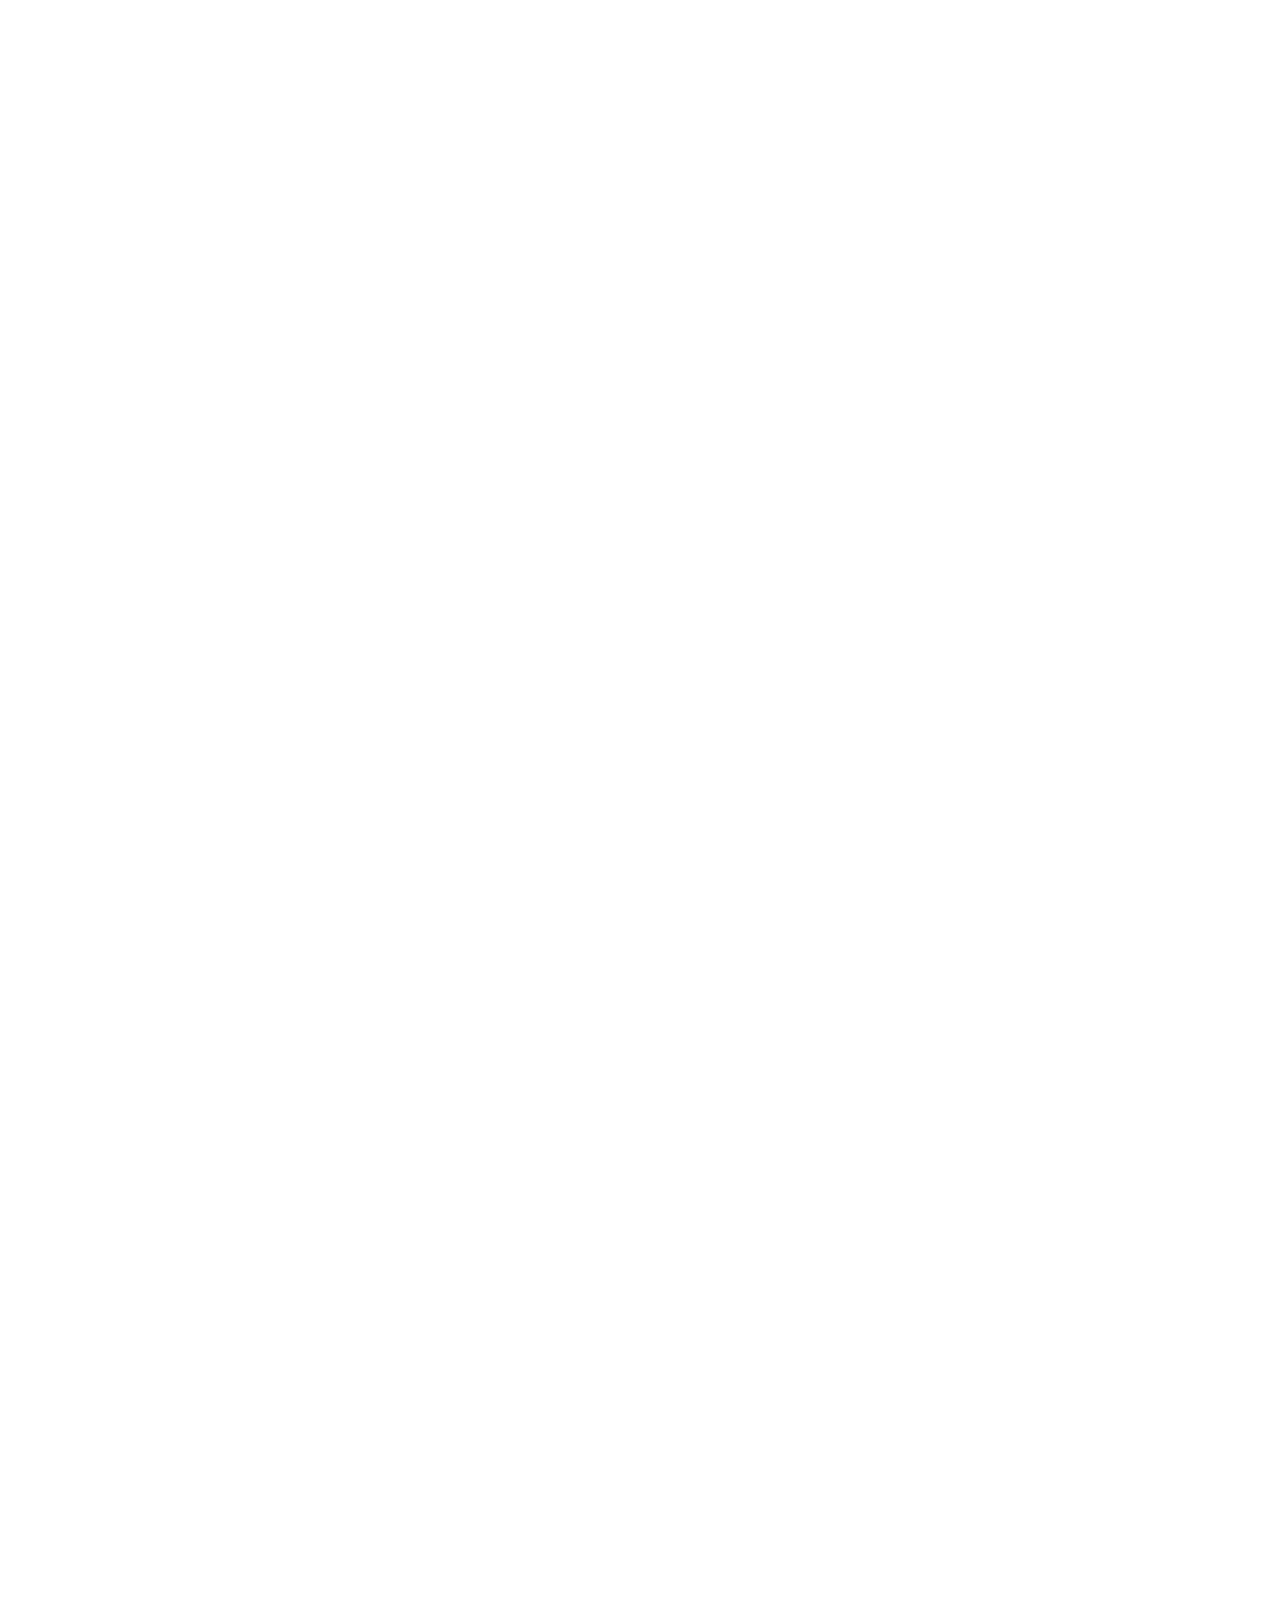
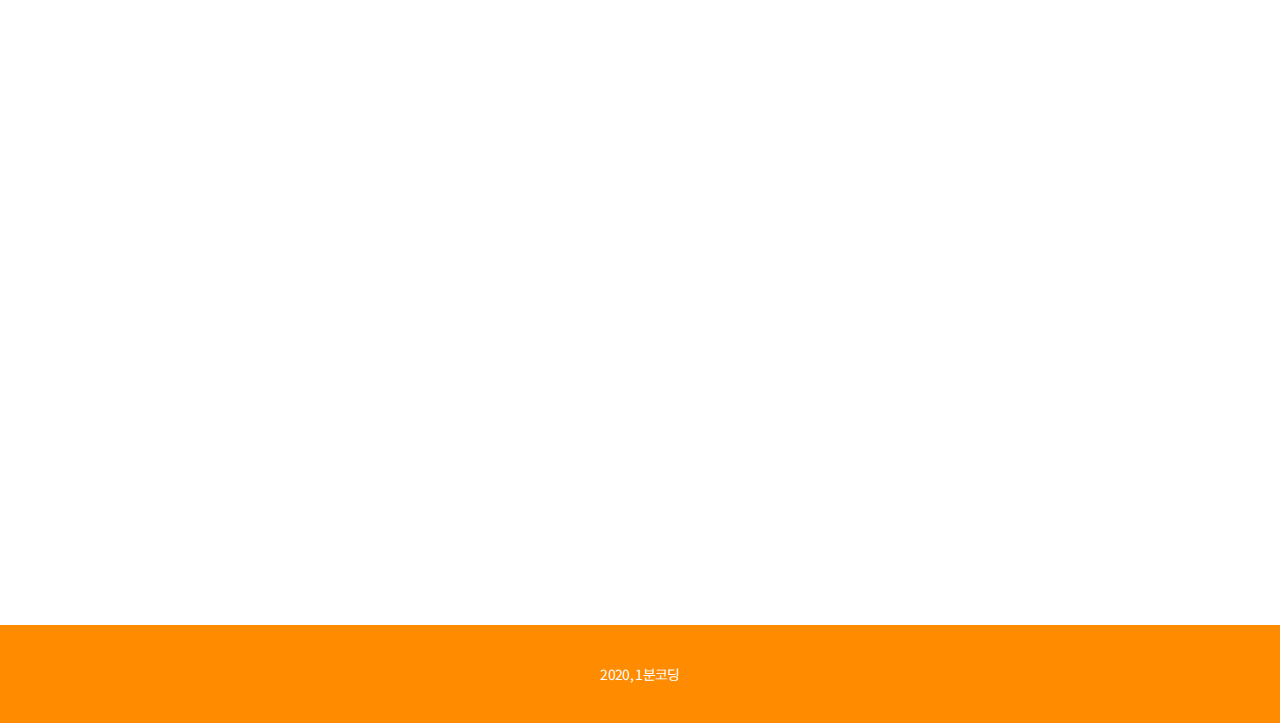
==== commit 2dbb1c7e: "블렌딩 캔버스 크기 계산" ====
--- a/index.html
+++ b/index.html
@@ -107,6 +107,7 @@
                 아이디어를 광활하게 펼칠<br />
                 아름답고 부드러운 음료 공간
             </p>
+            <canvas class="image-blend-canvas" width="1920" height="1080"></canvas>
             <p class="canvas-caption">
                 Lorem ipsum dolor sit, amet consectetur adipisicing elit. Ad magnam,
                 eligendi, provident maiores quaerat sit eum voluptates voluptatum
--- a/css/style.css
+++ b/css/style.css
@@ -215,6 +215,15 @@
   left: 50%;
 }
 
+.image-blend-canvas {
+}
+
+#scroll-section-3 {
+  display: flex;
+  flex-direction: column;
+  align-items: center;  
+}
+
 @media (min-width: 1024px) {
   #scroll-section-0 h1 {
     font-size: 9vw;
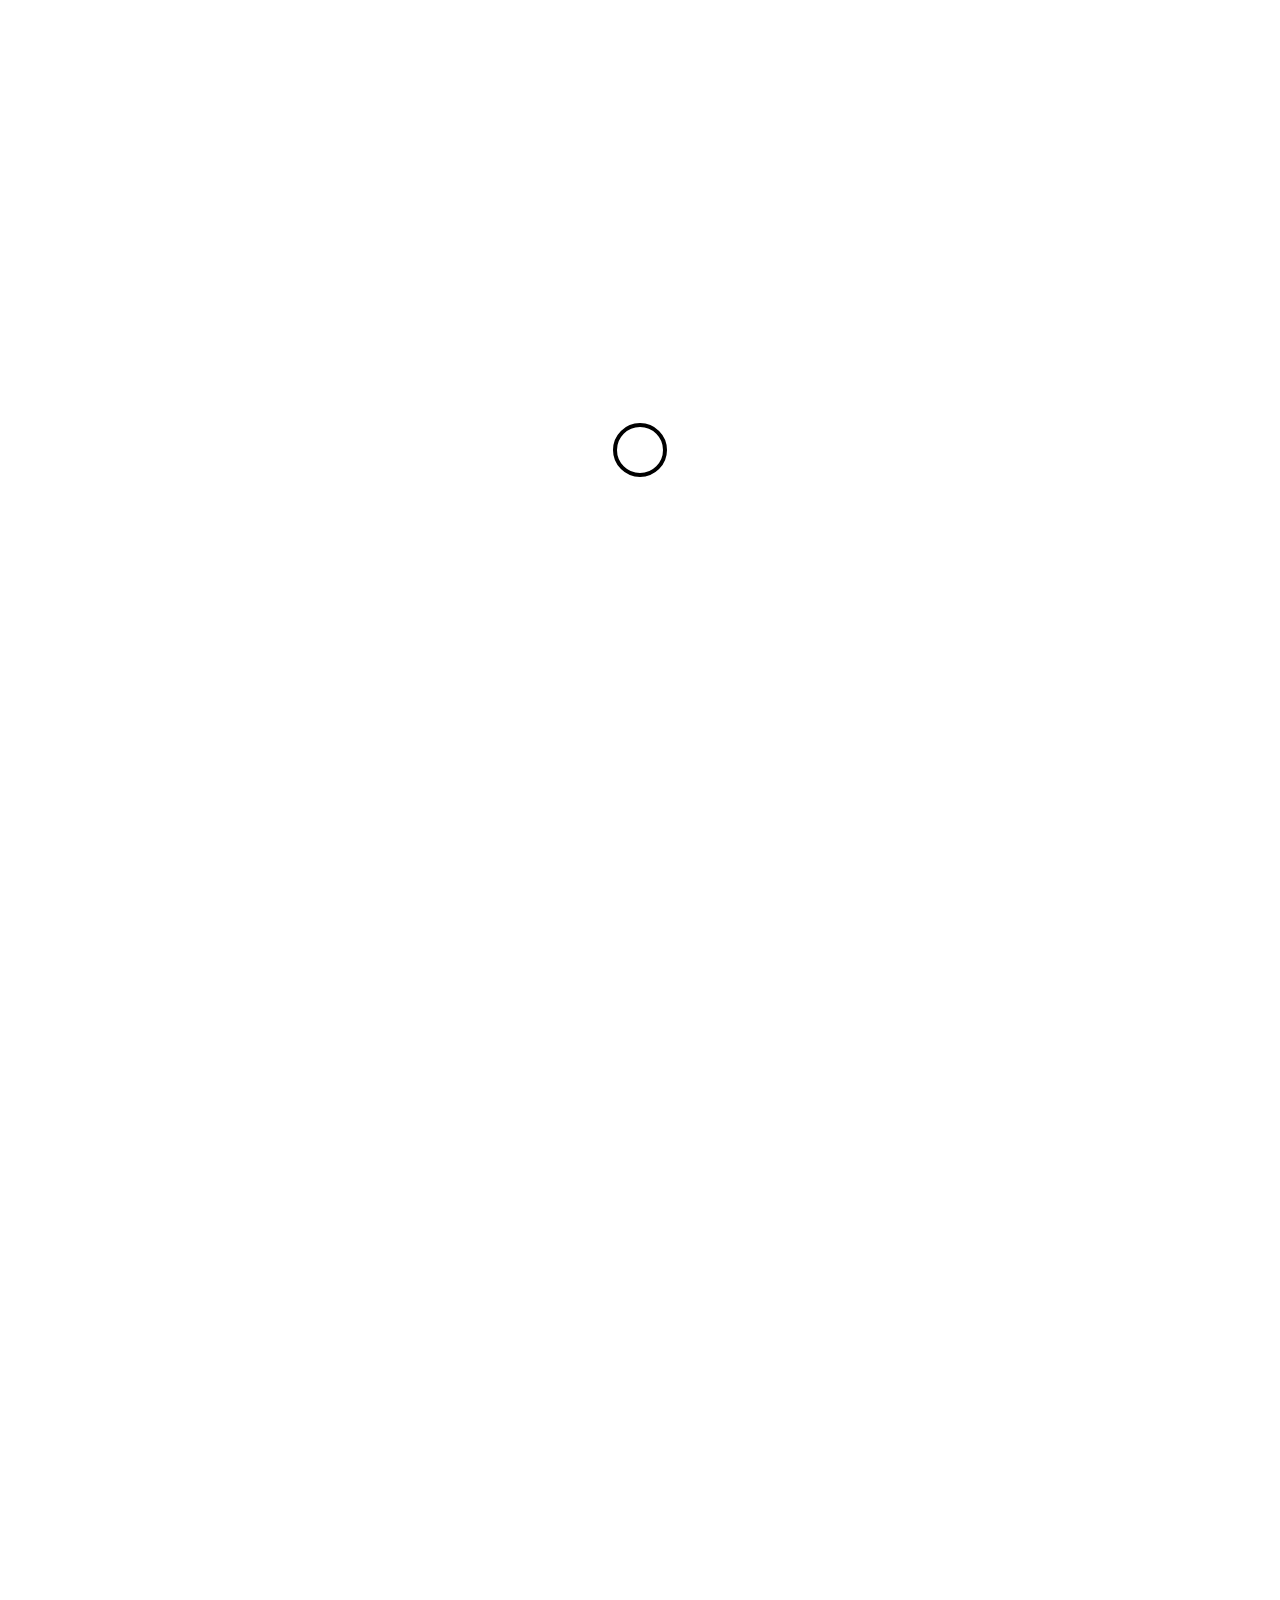
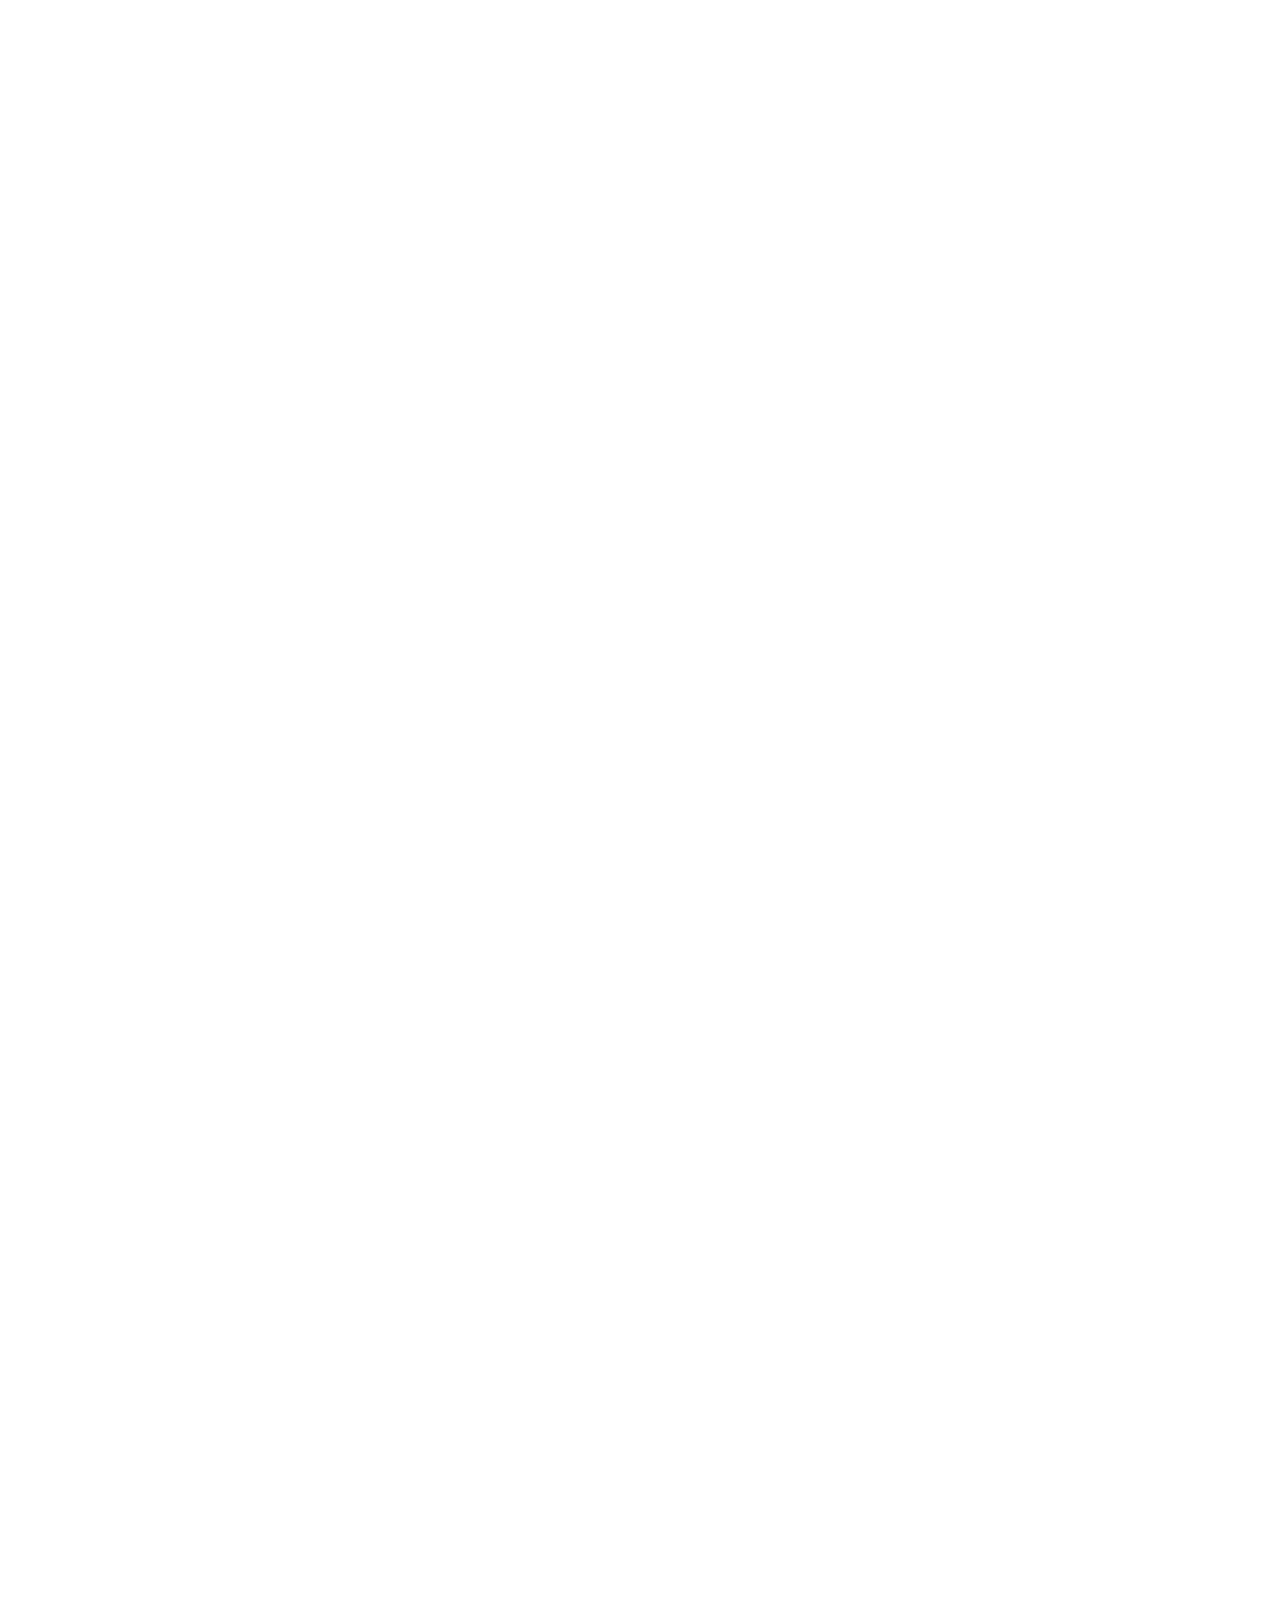
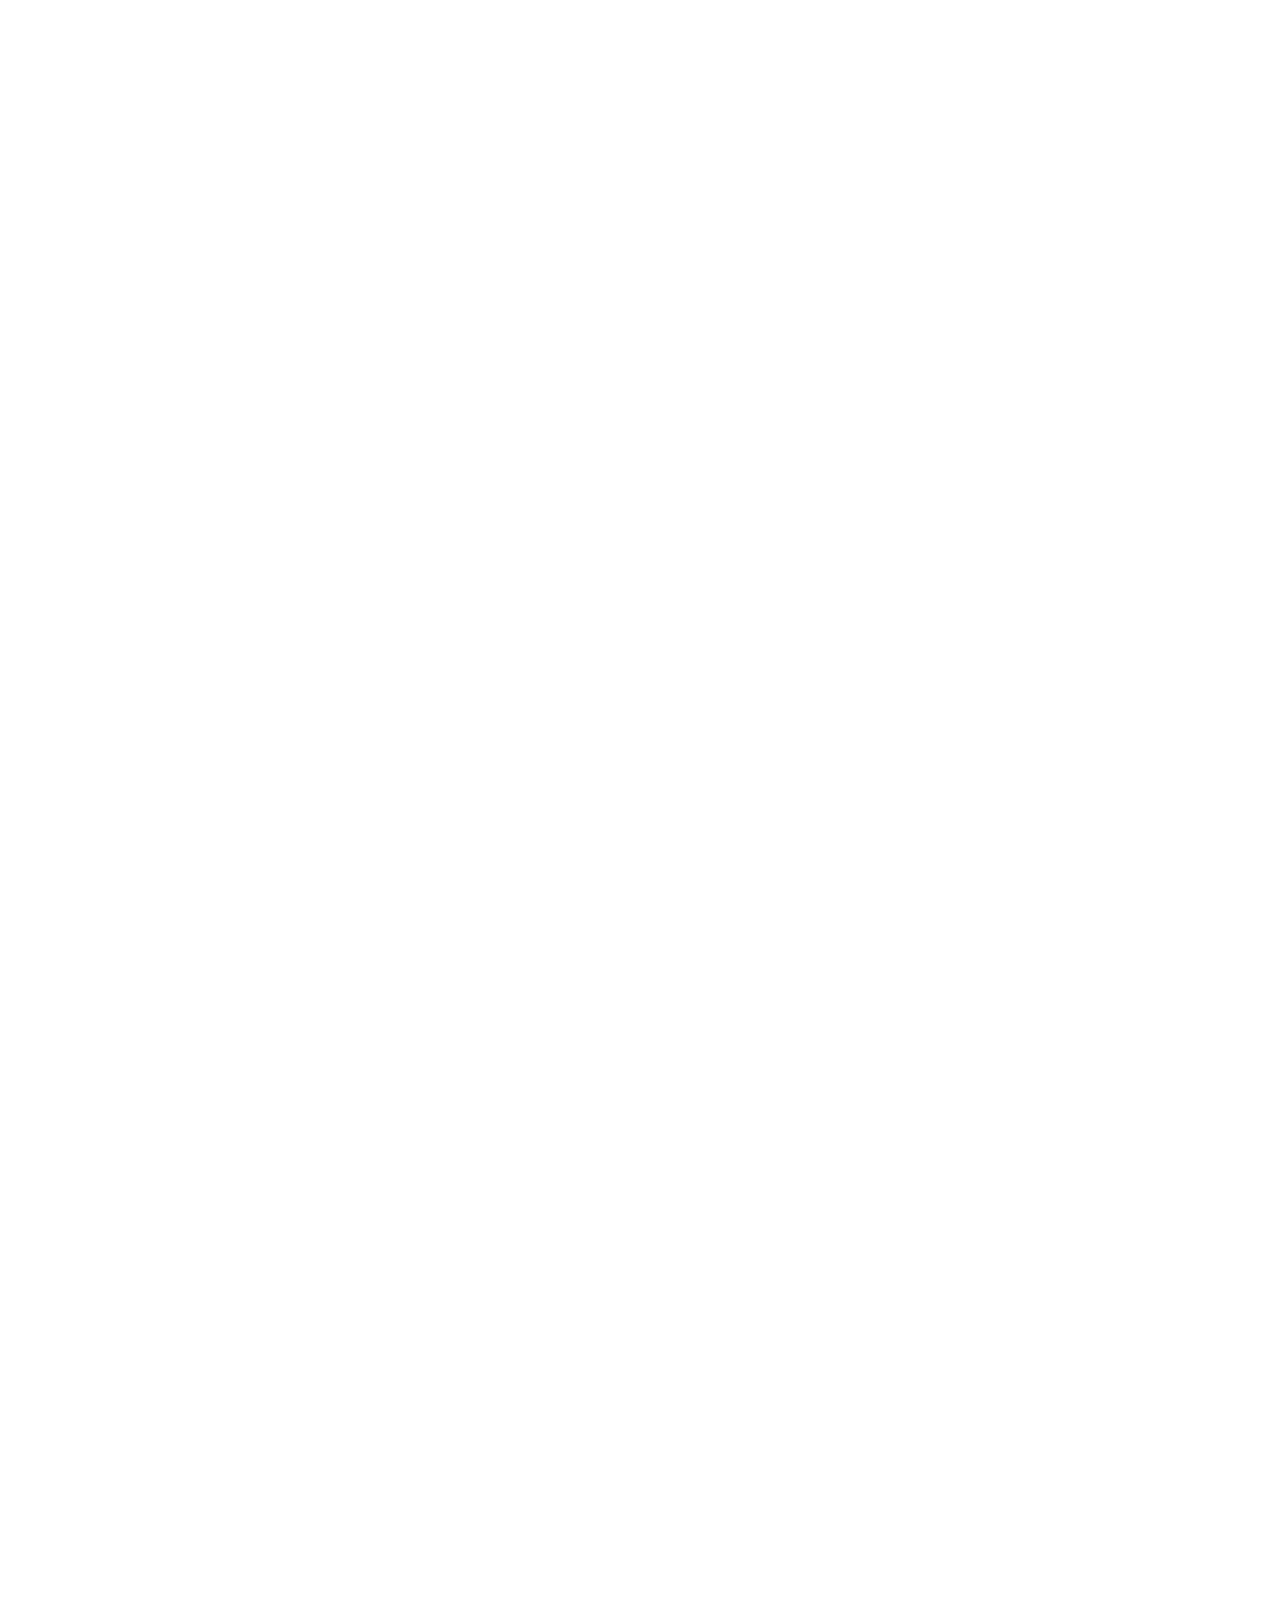
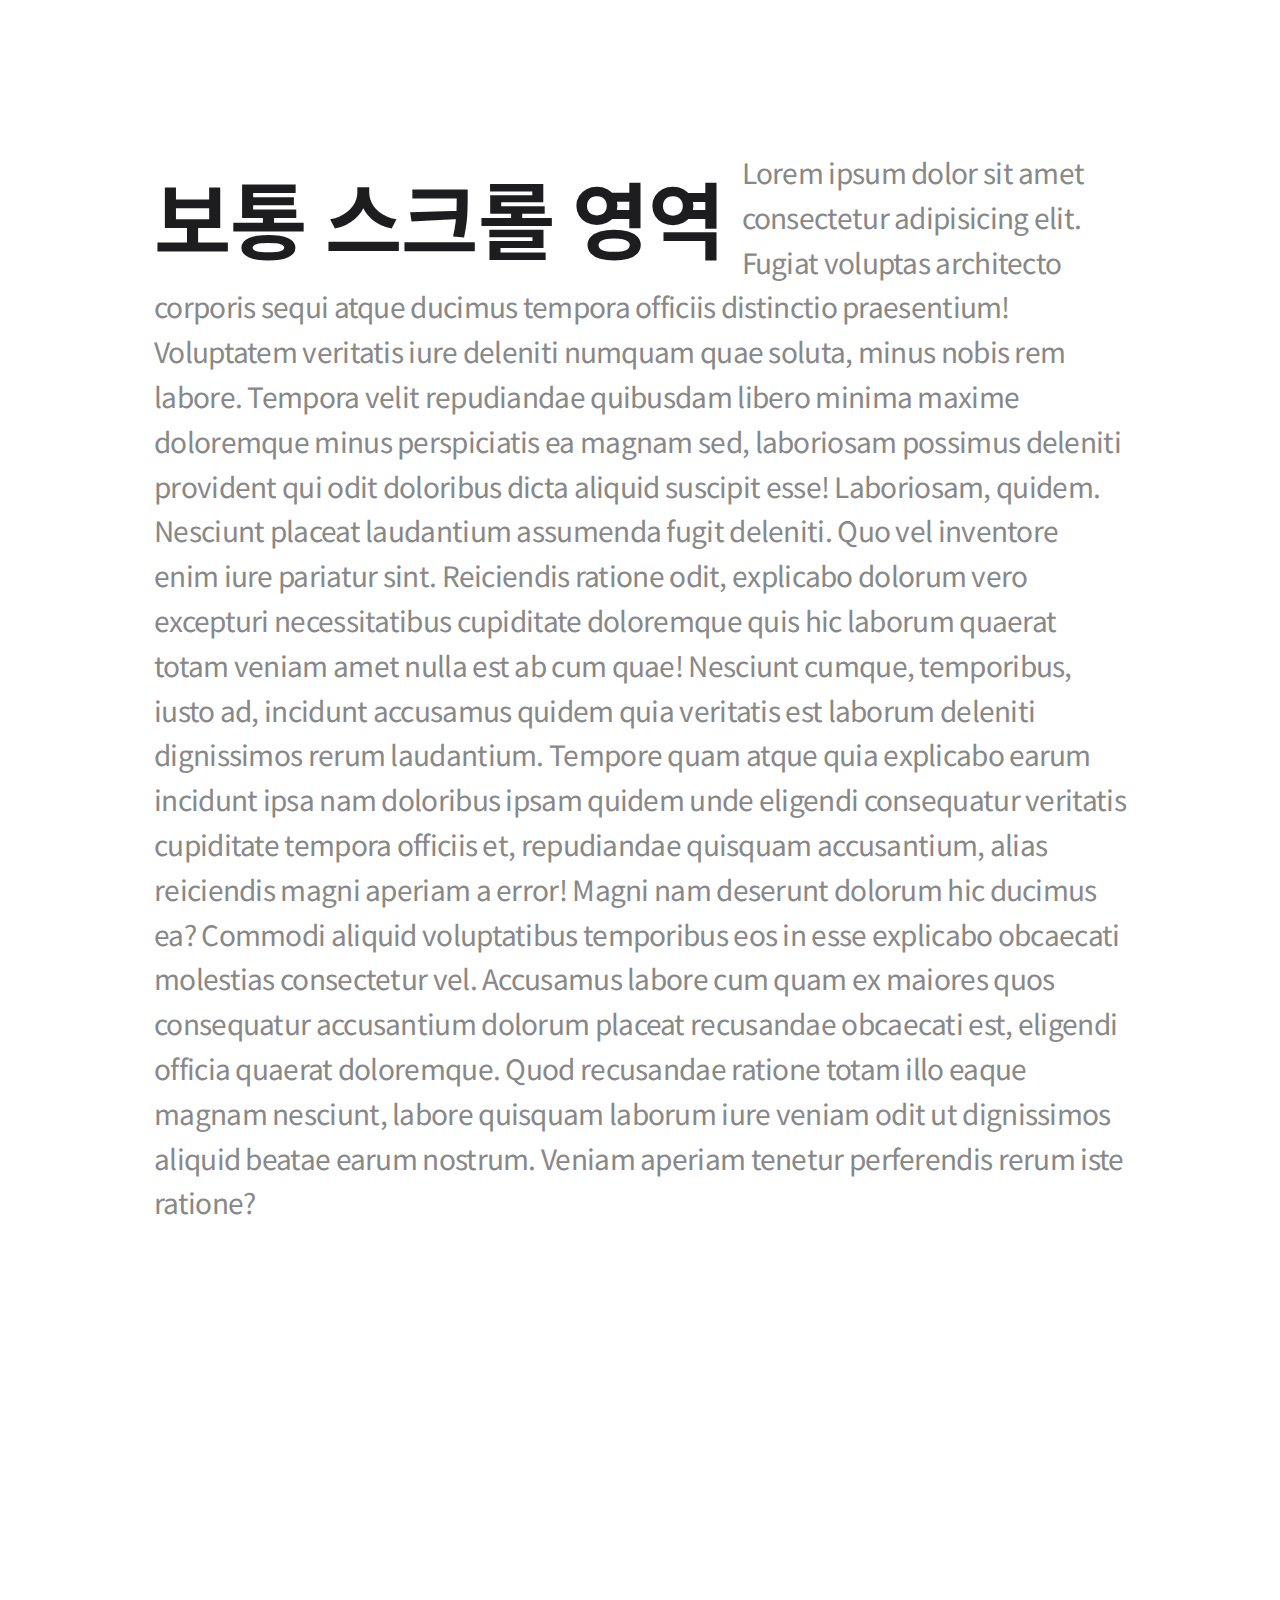
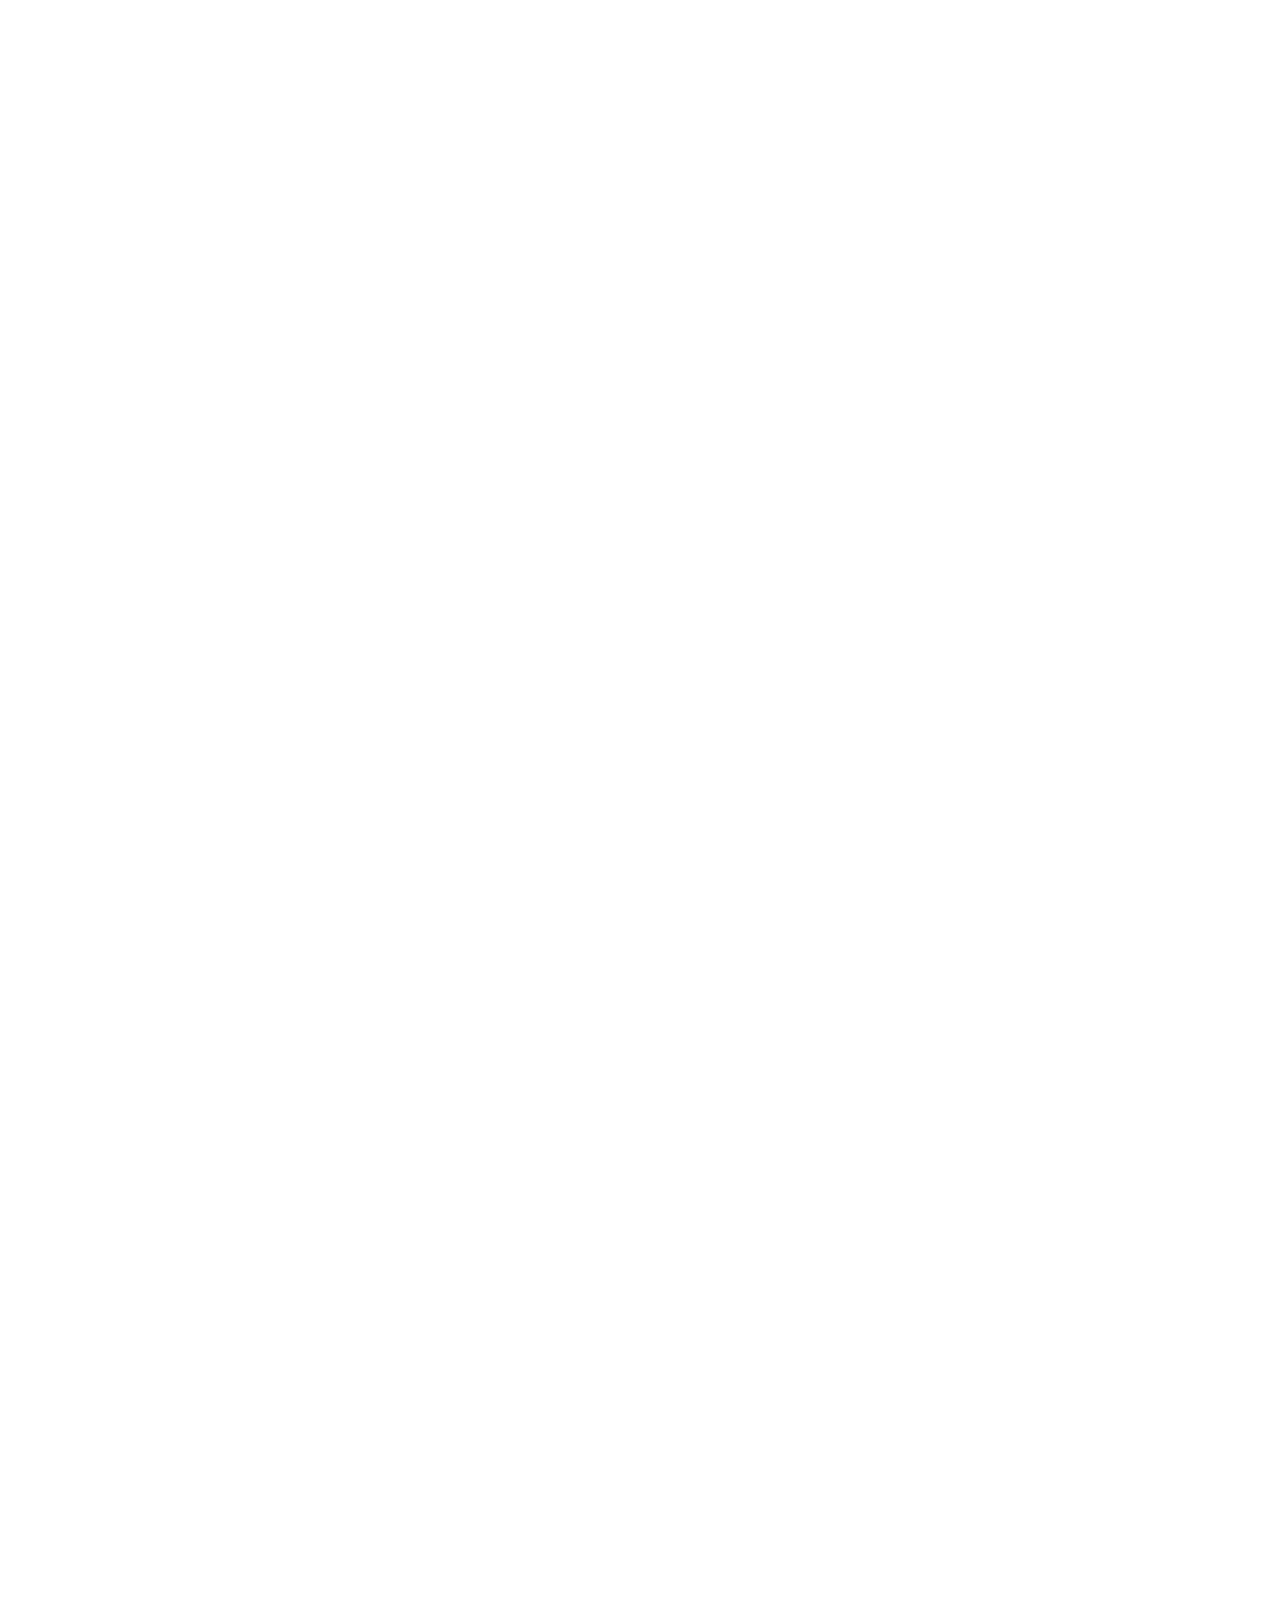
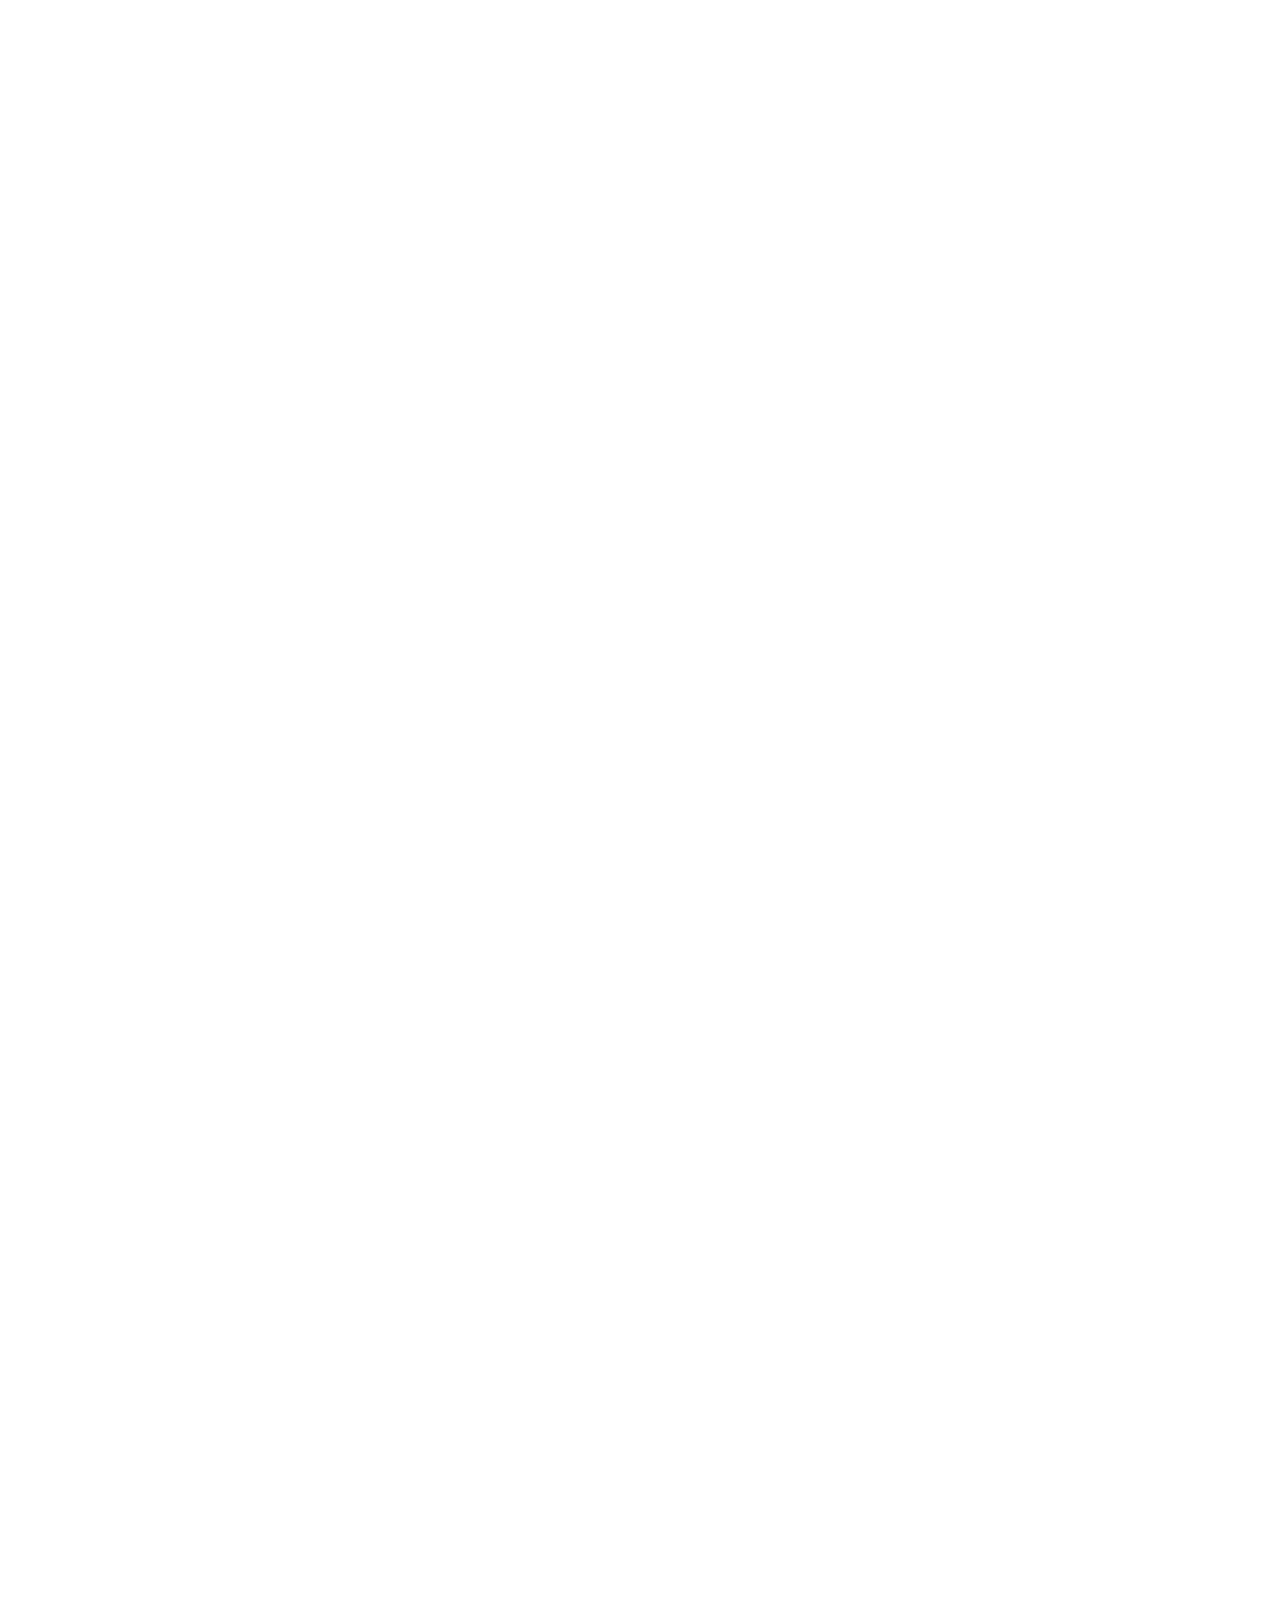
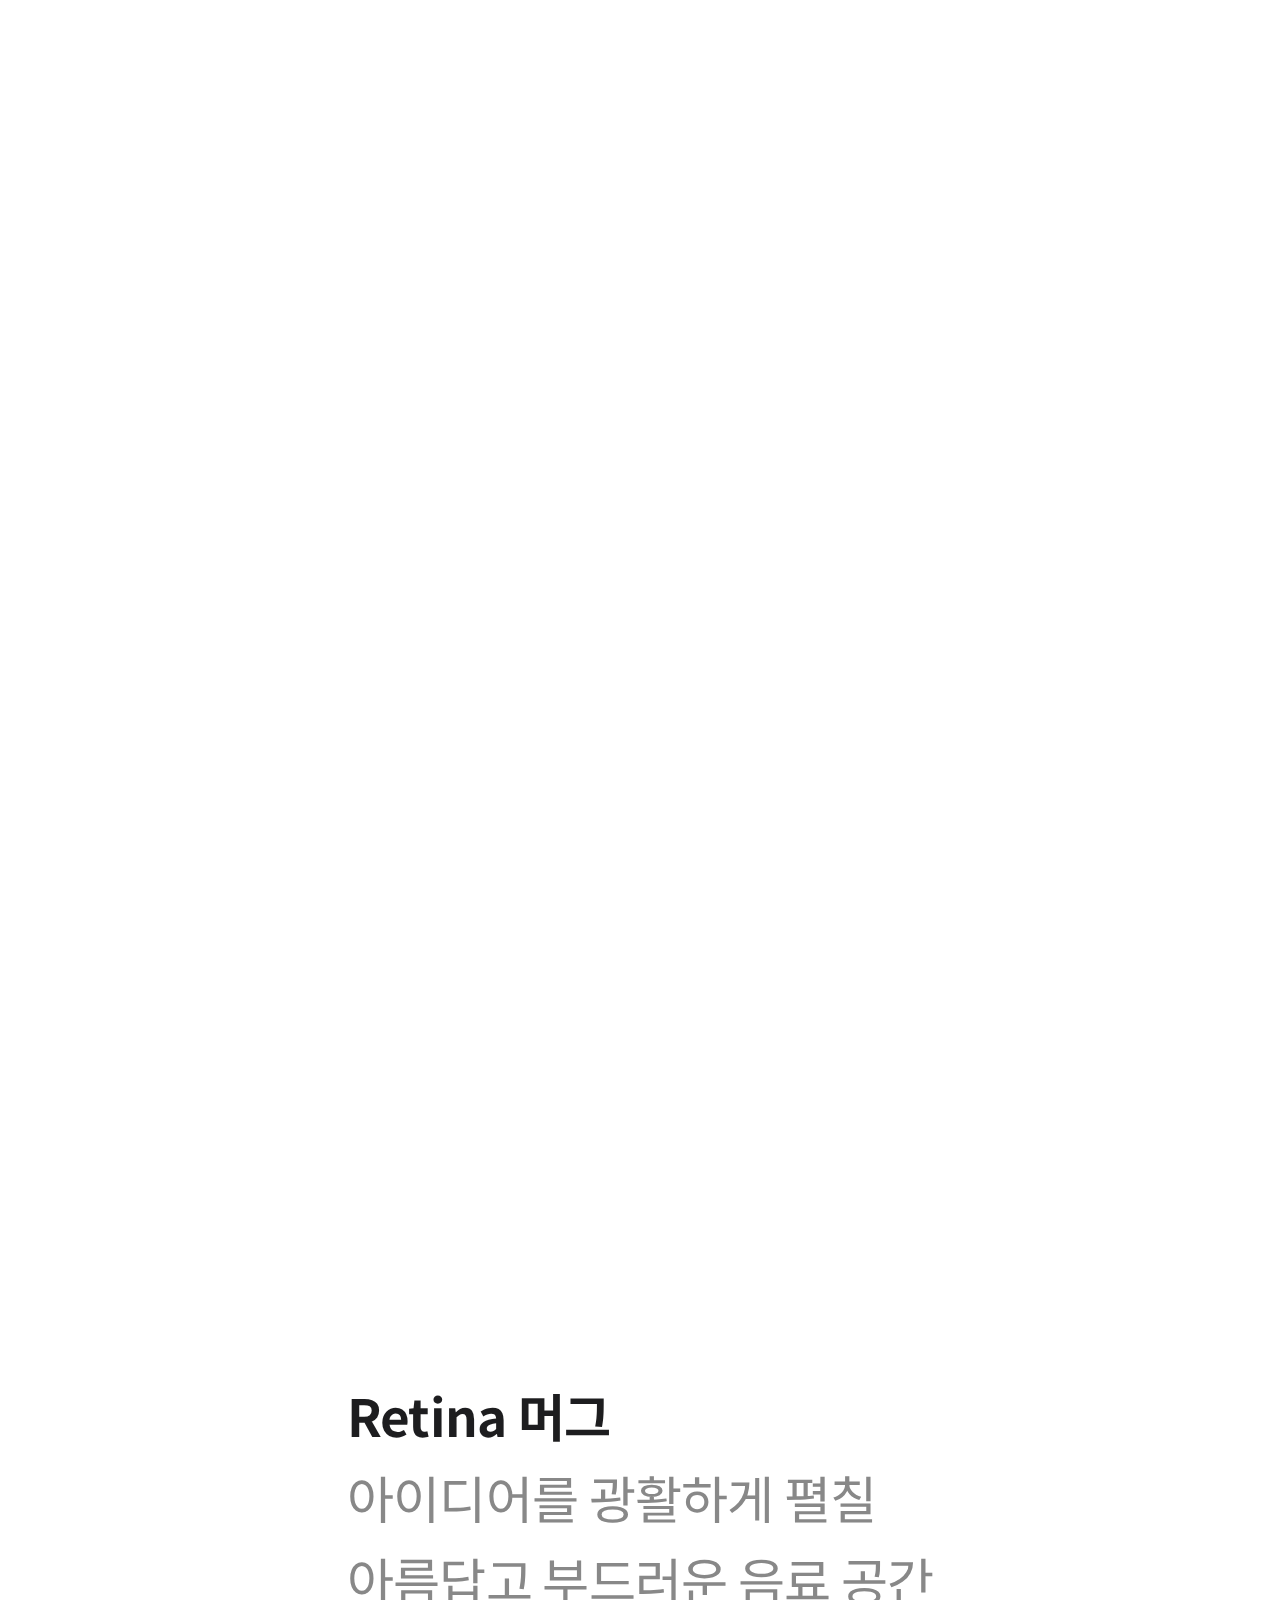
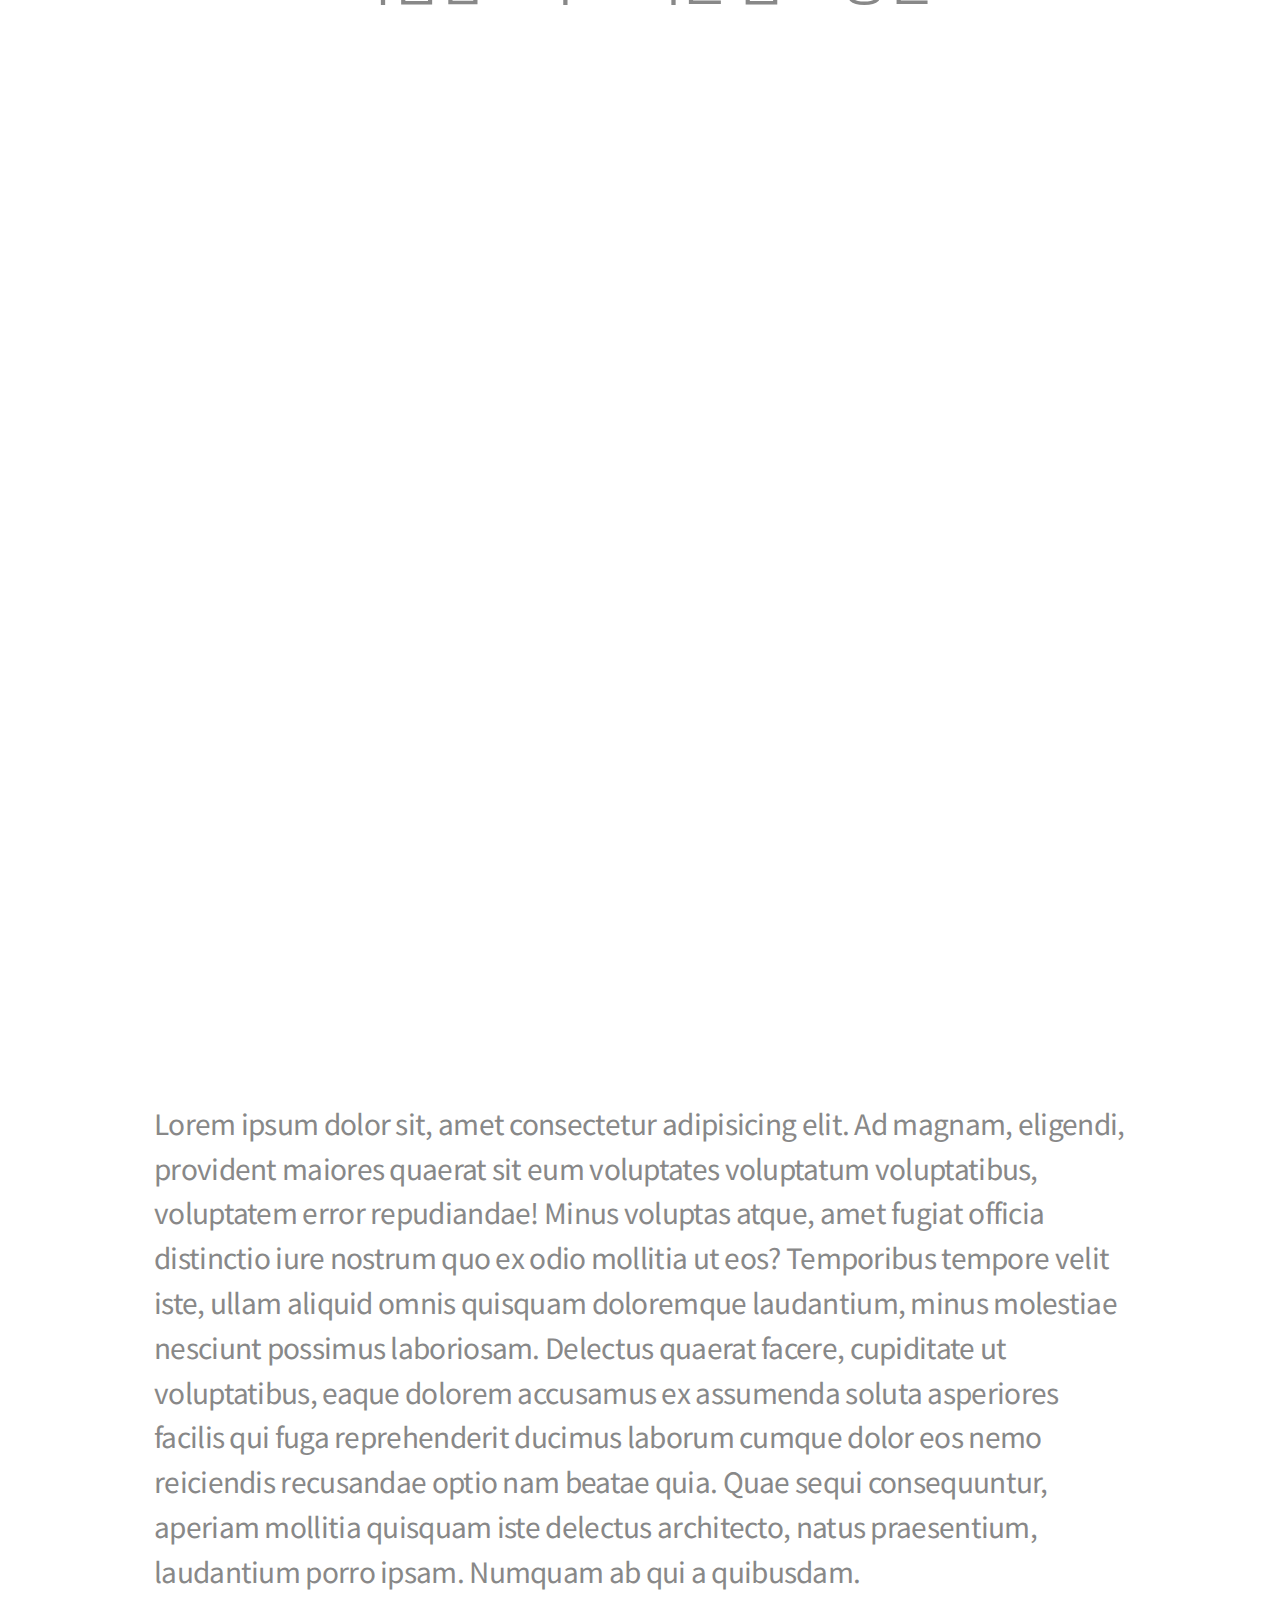
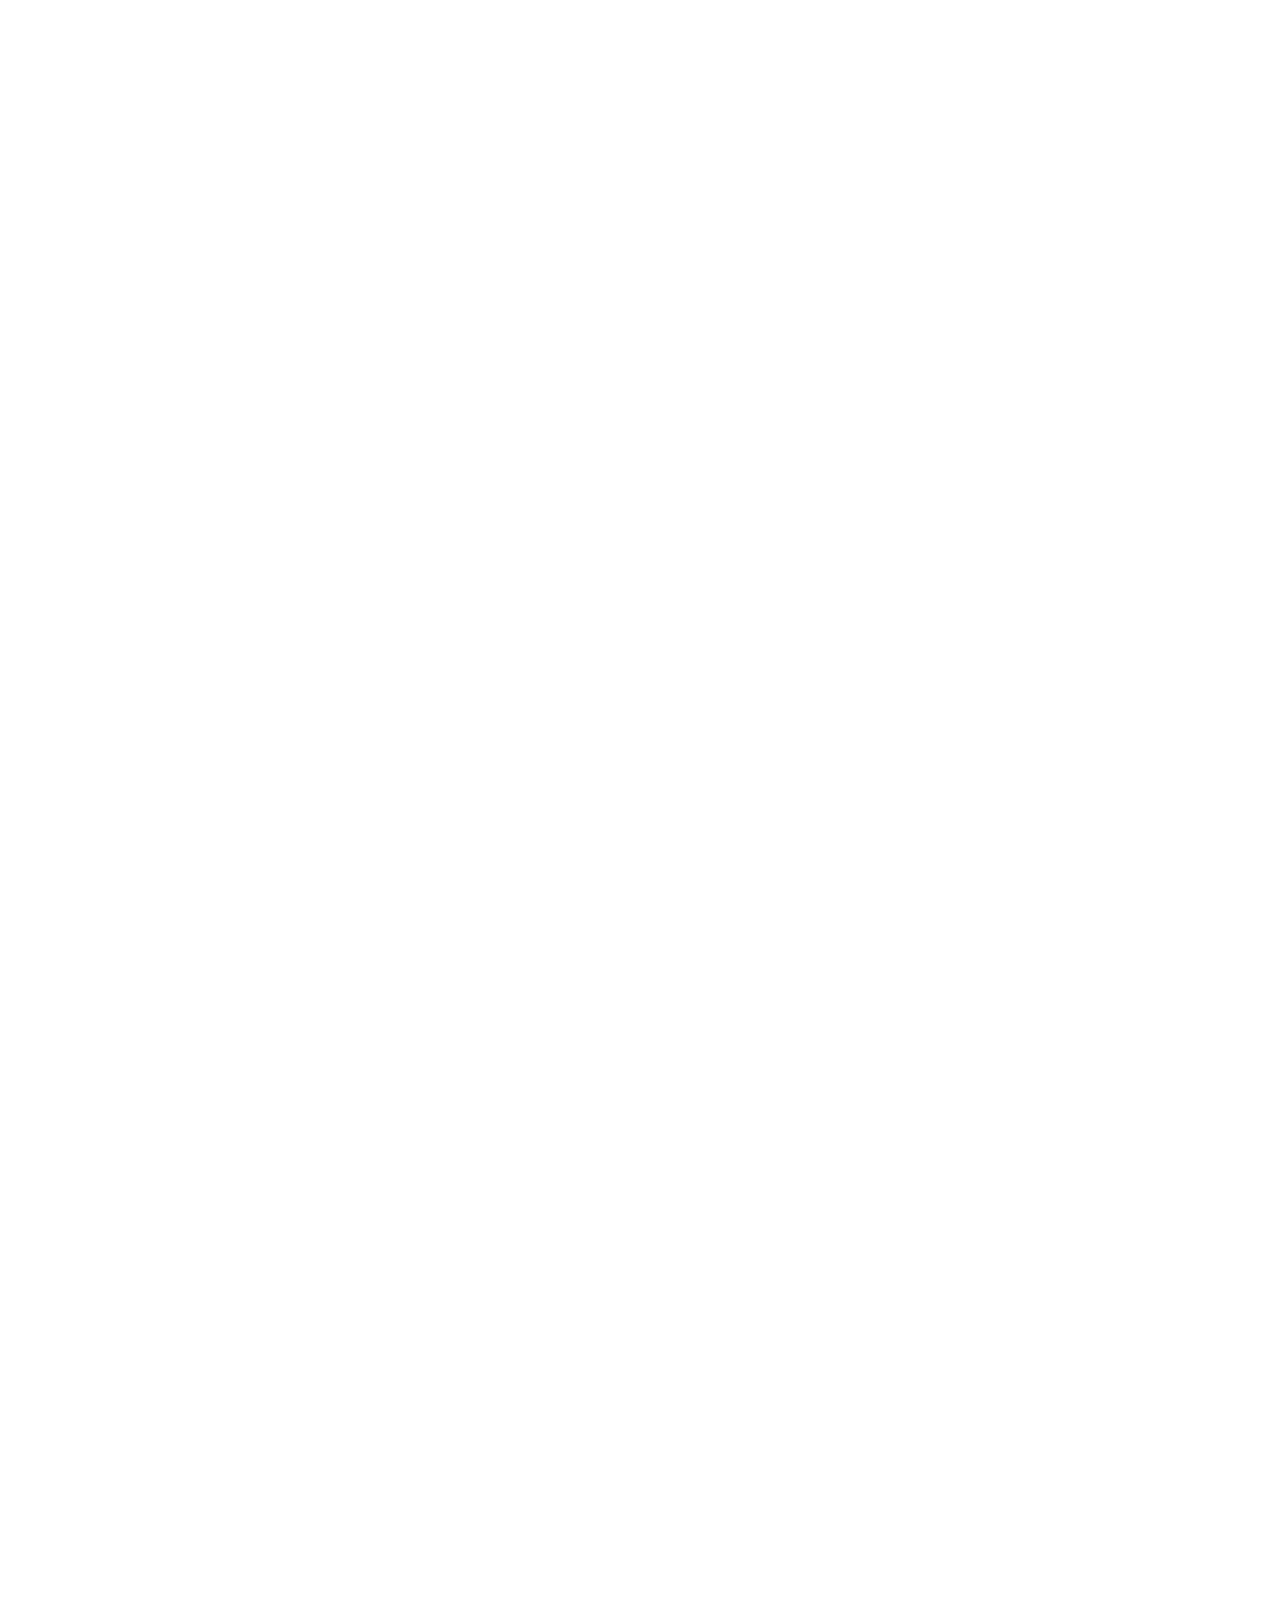
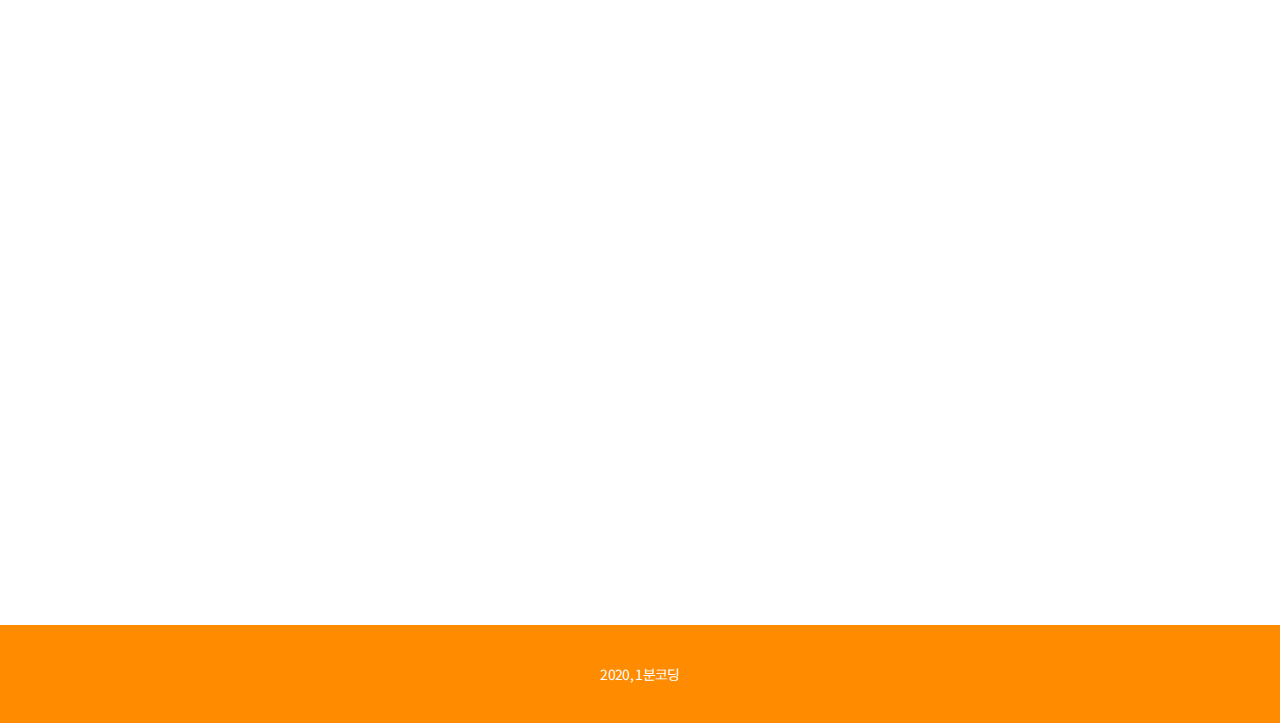
==== commit bab388c0: "SVG 로딩 애니메이션 1" ====
--- a/index.html
+++ b/index.html
@@ -14,6 +14,11 @@
 </head>
 
 <body>
+    <div class="loading">
+        <svg class="loading-circle">
+            <circle cx="50%" cy="50%" r="25"></circle>
+        </svg>
+    </div>
     <div class="container">
         <nav class="global-nav">
             <div class="global-nav-links">
--- a/css/style.css
+++ b/css/style.css
@@ -224,6 +224,35 @@
   align-items: center;  
 }
 
+.loading {
+  display: flex;
+  align-items: center;
+  justify-content: center;
+  position: fixed;
+  top: 0;
+  right: 0;
+  bottom: 0;
+  left: 0;
+  z-index: 100;
+  background: white;
+  opacity: 1;
+  transition: 0.5s;
+}
+
+.loading-circle {
+  width: 54px;
+  height: 54px;
+}
+
+/* svg는 바깥의 뷰박스 설정으로인해 절대 크기 자체가 바뀔 수 있다. (상대적으로 조정)
+  -> svg는 보통 단위를 주지 않는다.  */
+.loading-circle circle {
+  stroke: black;
+  stroke-width: 4;
+  fill: none;
+
+}
+
 @media (min-width: 1024px) {
   #scroll-section-0 h1 {
     font-size: 9vw;
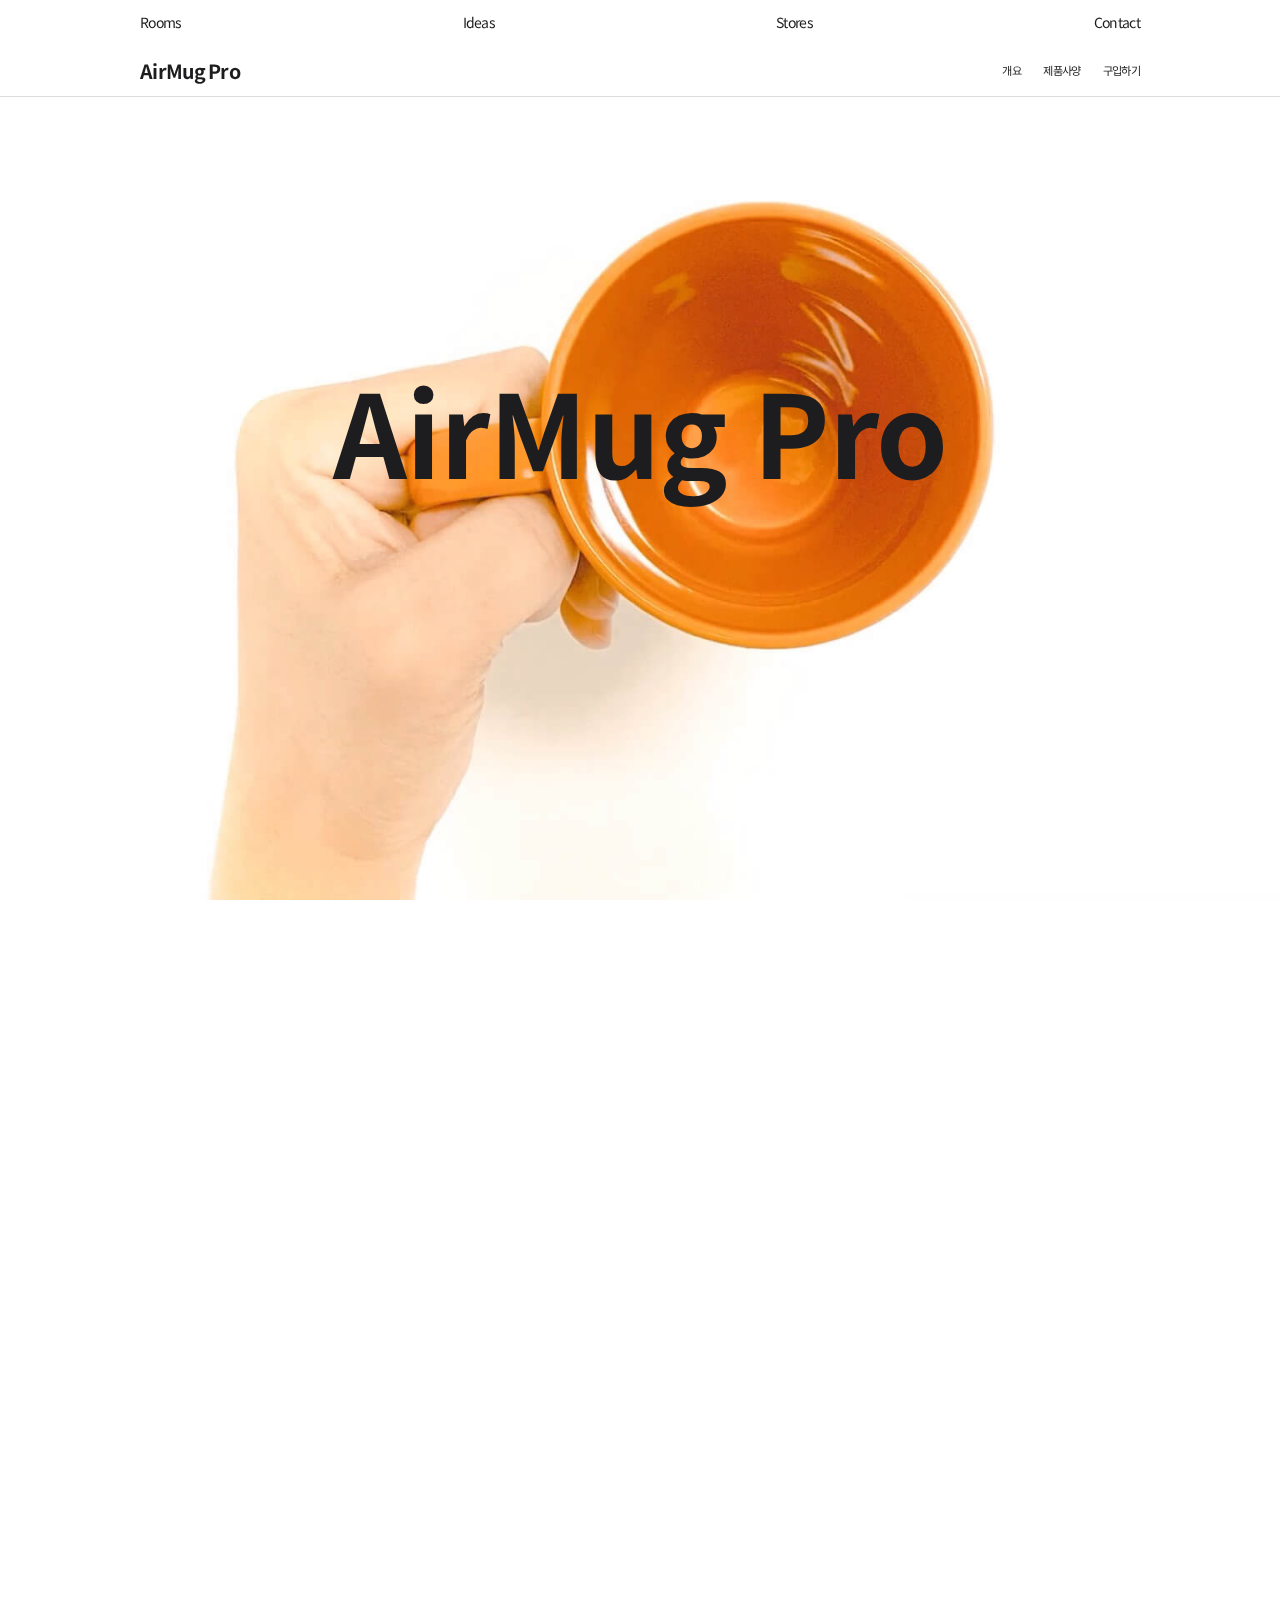
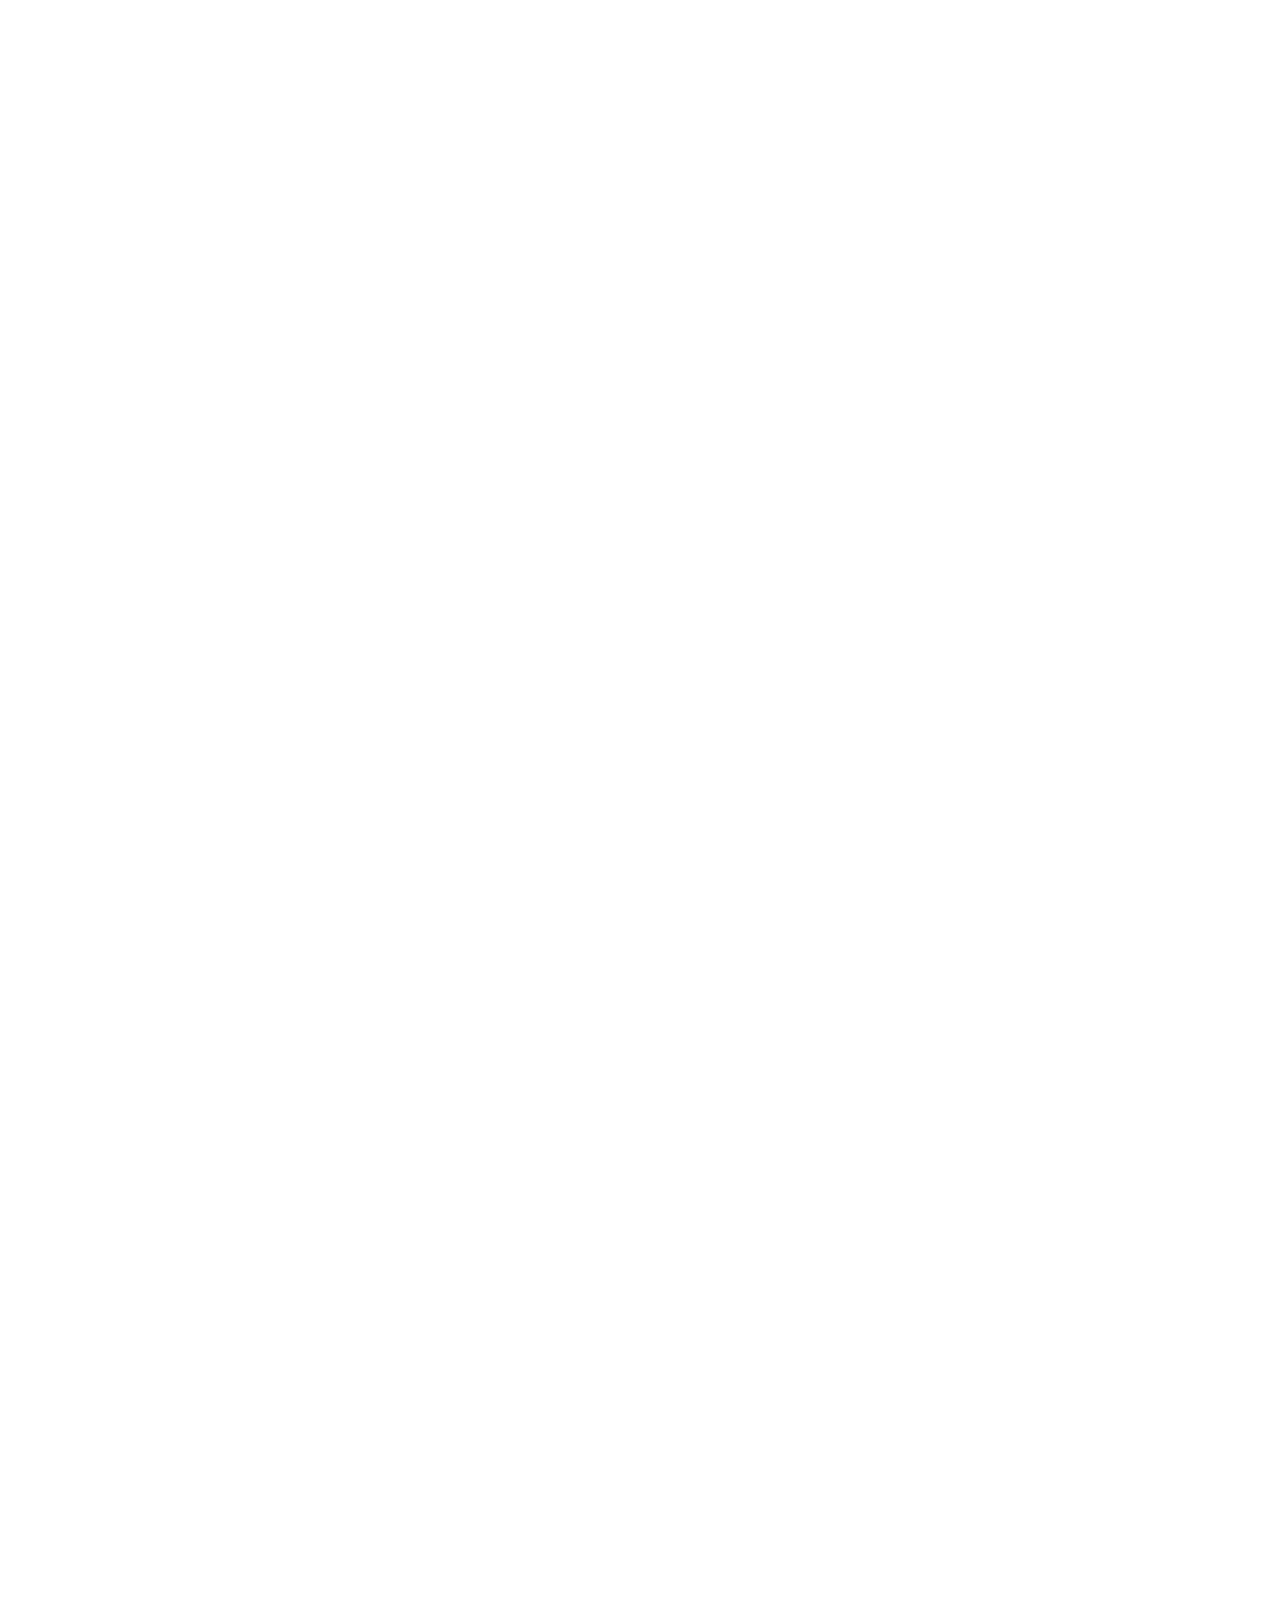
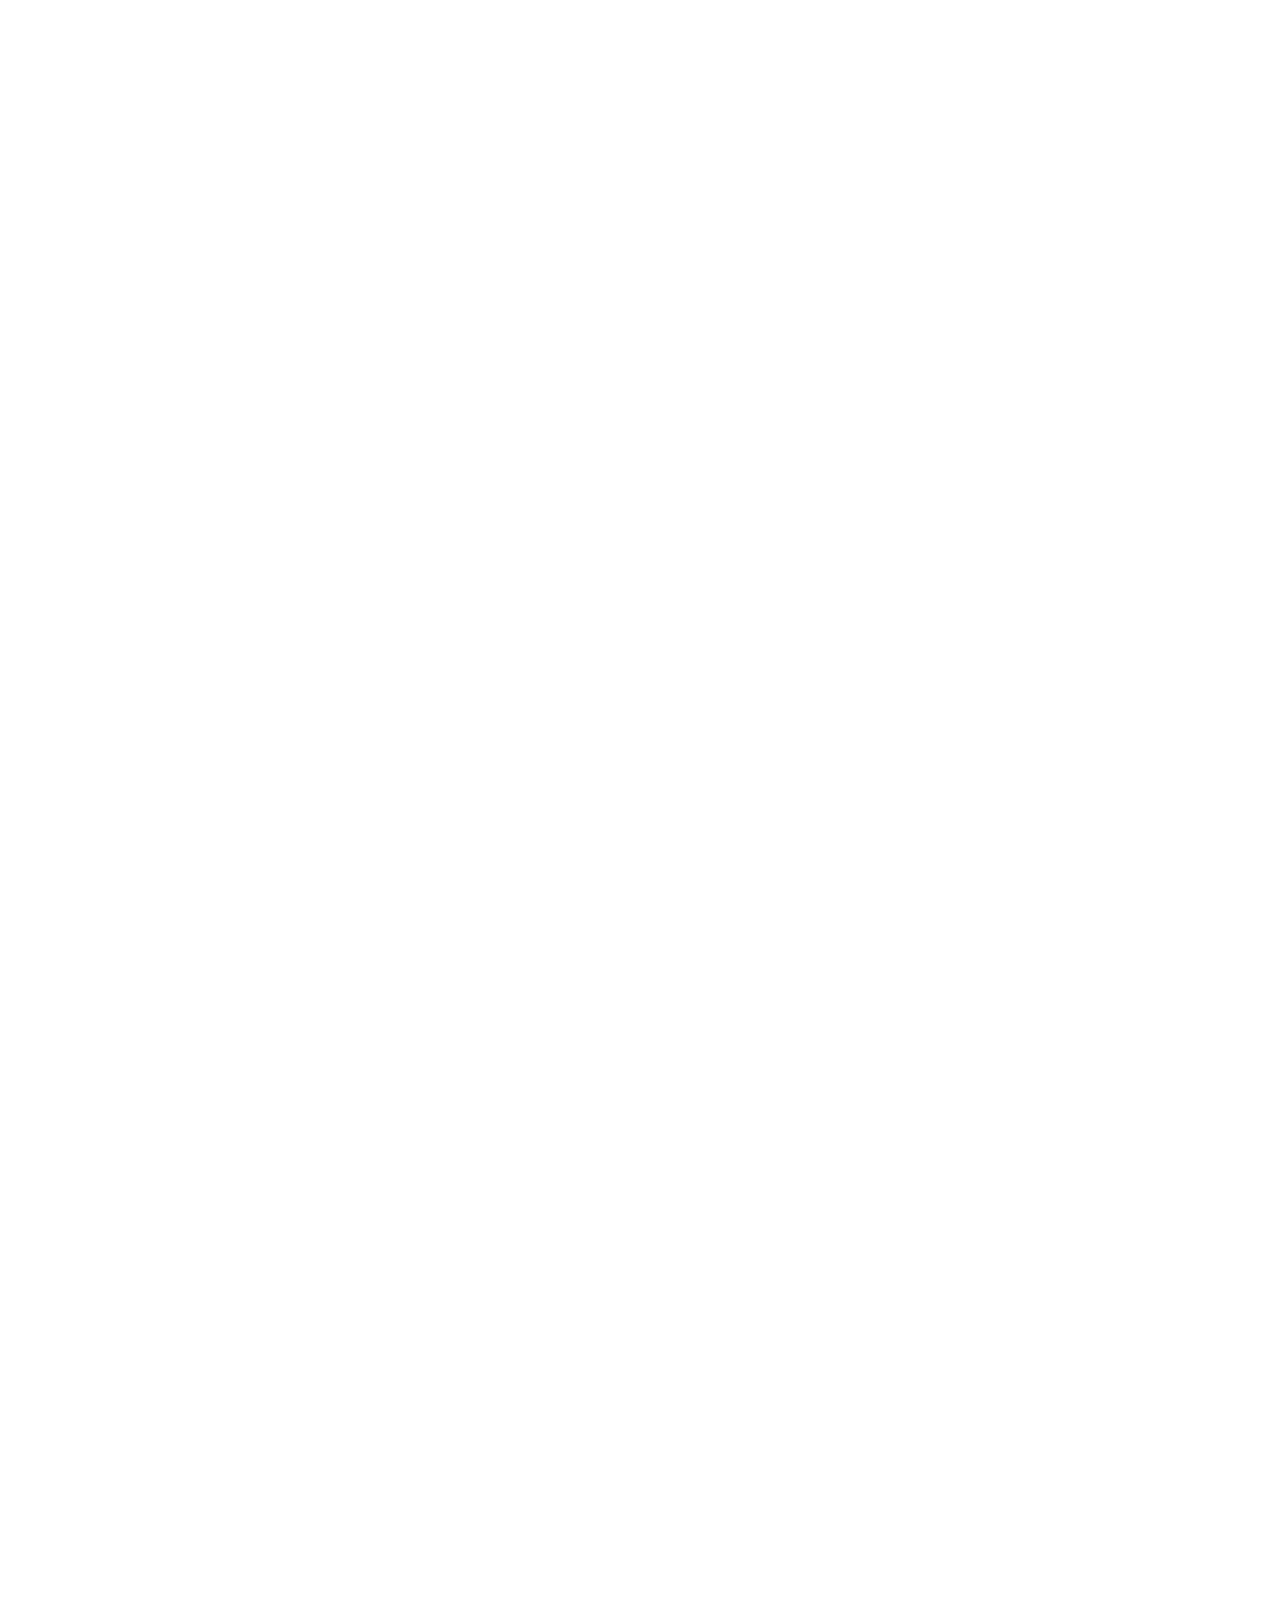
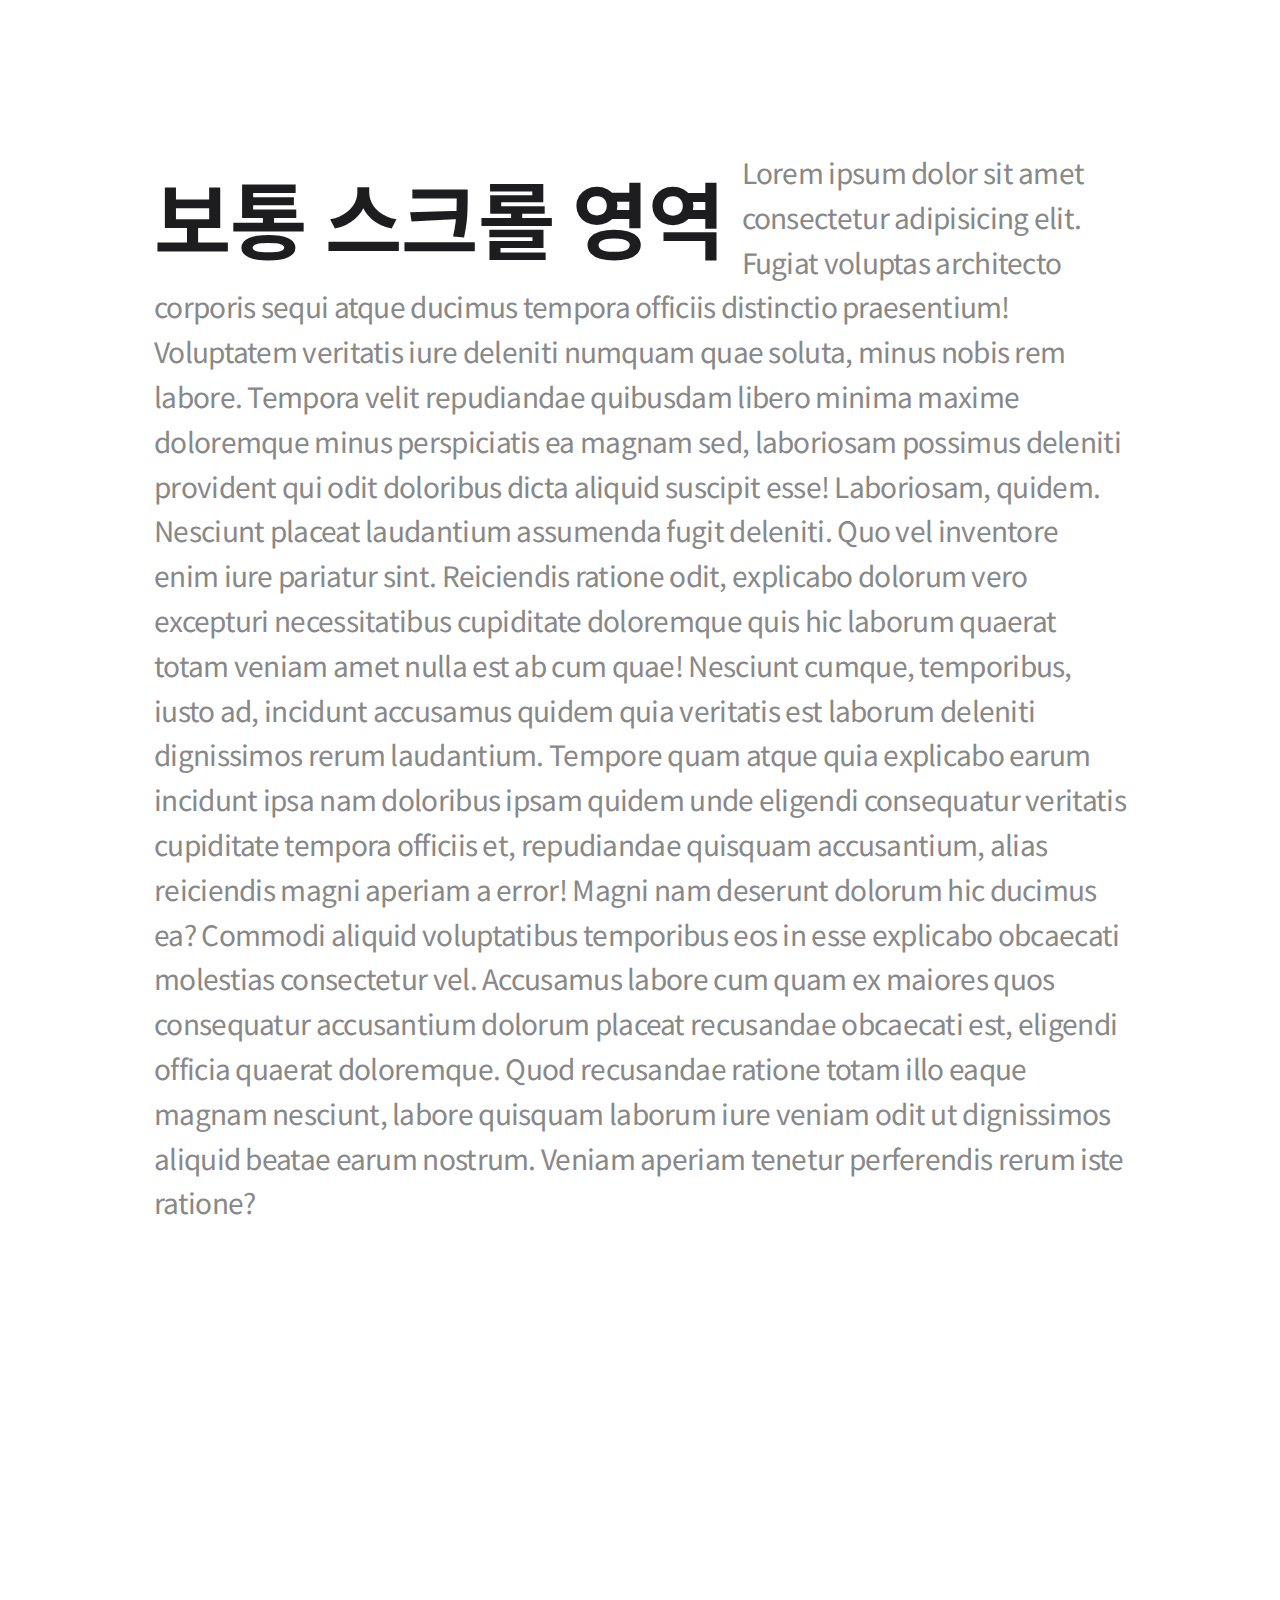
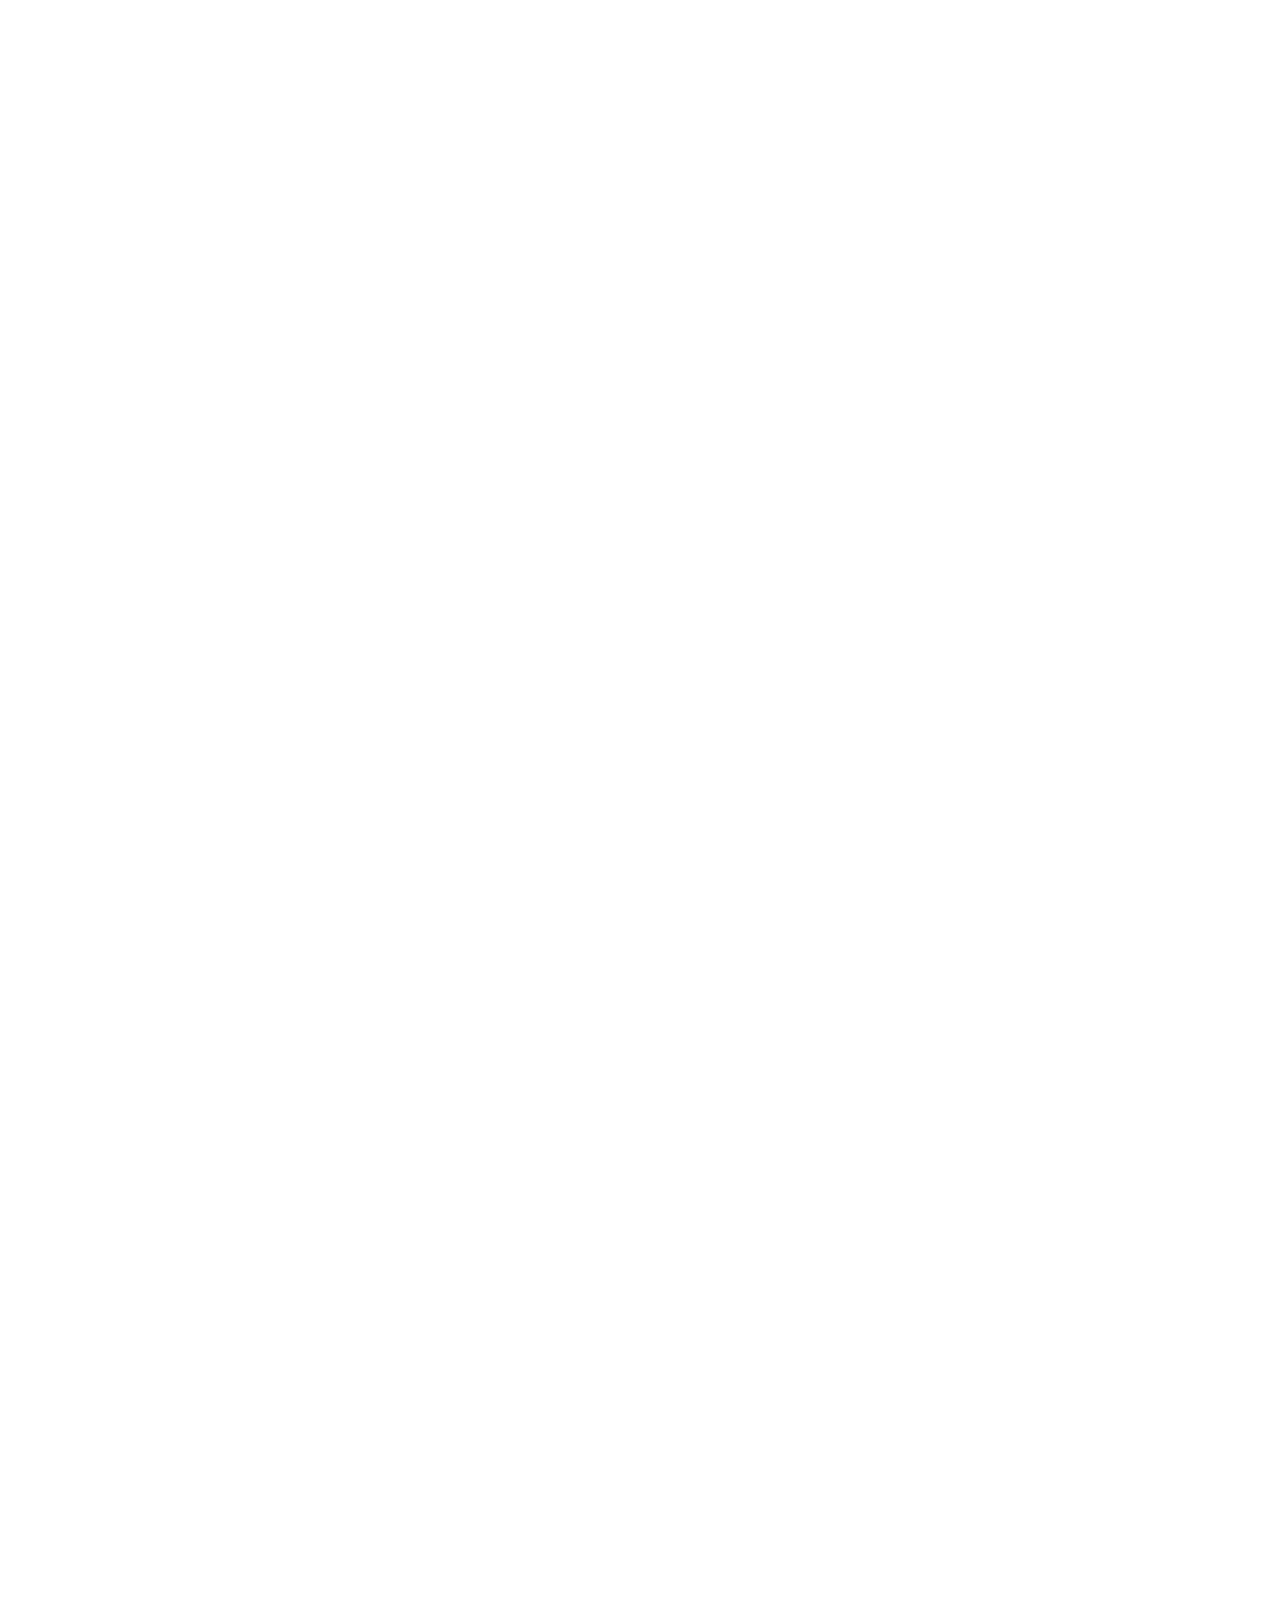
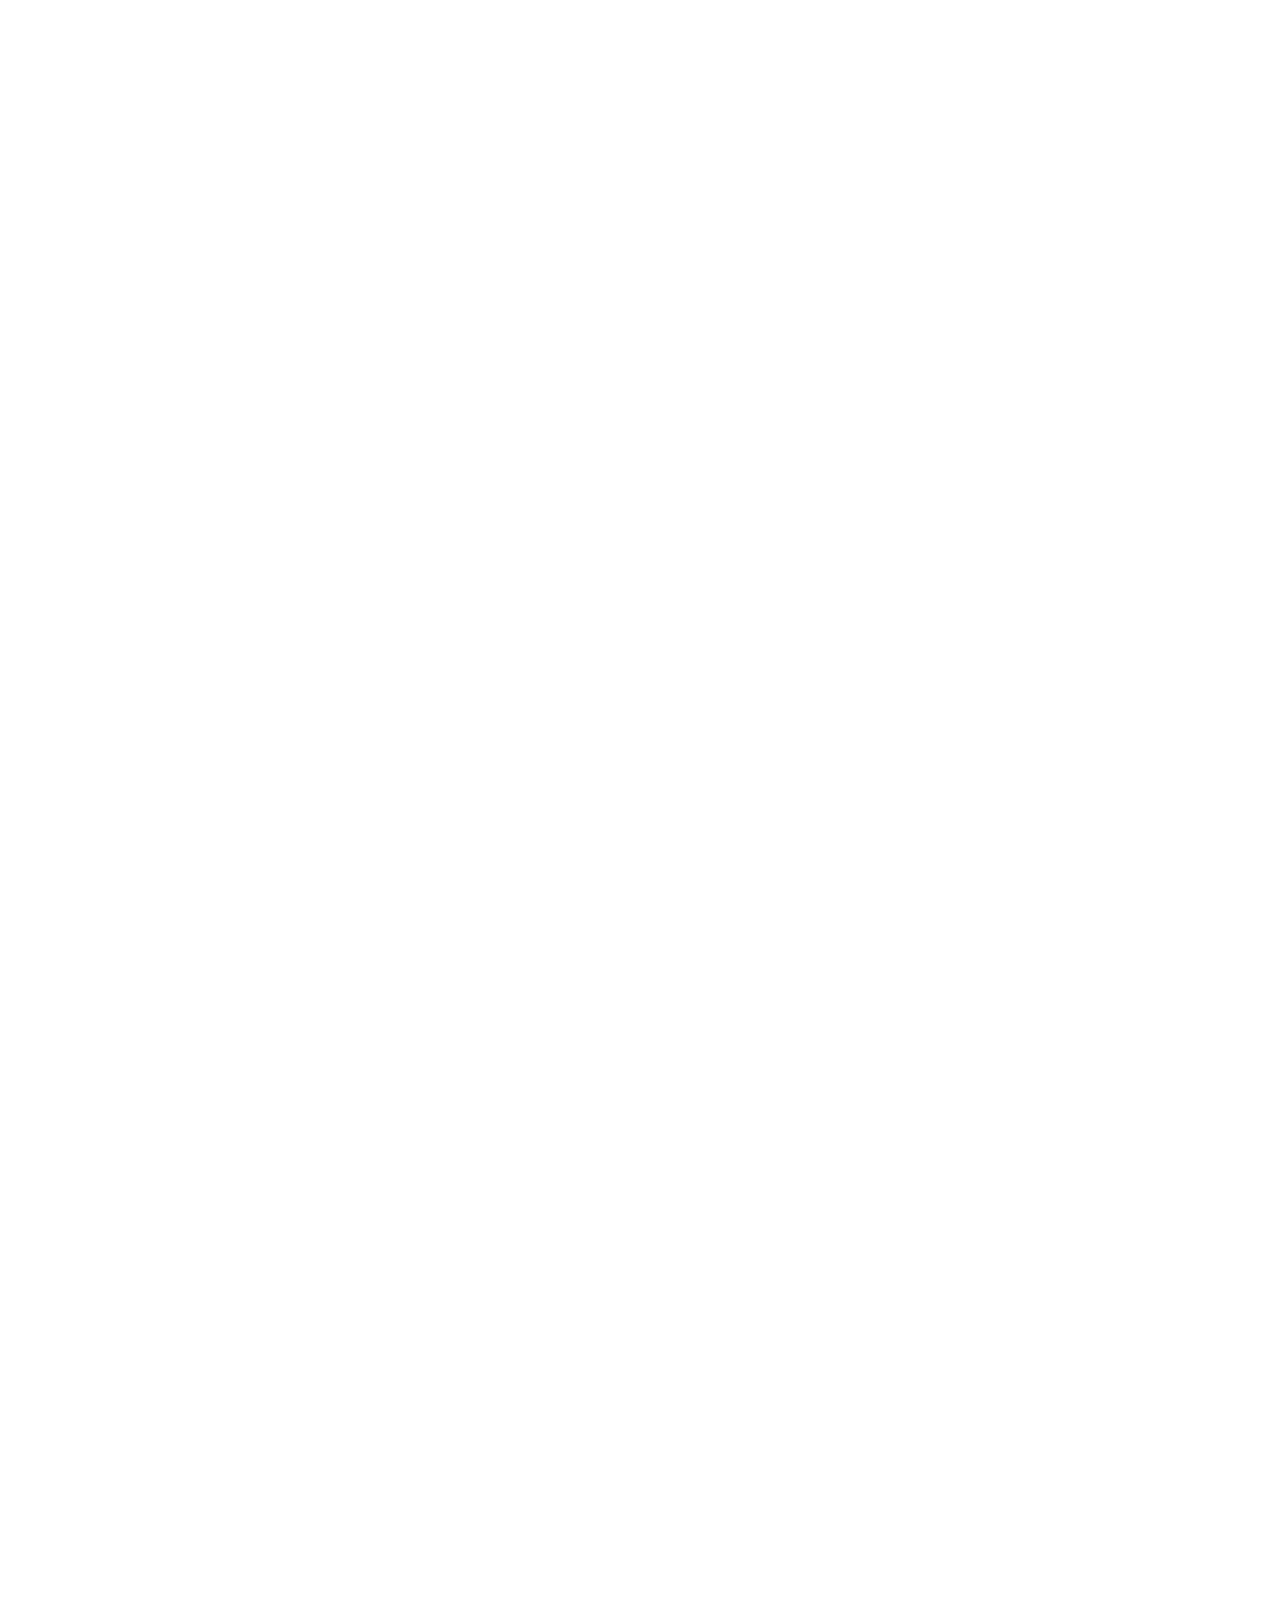
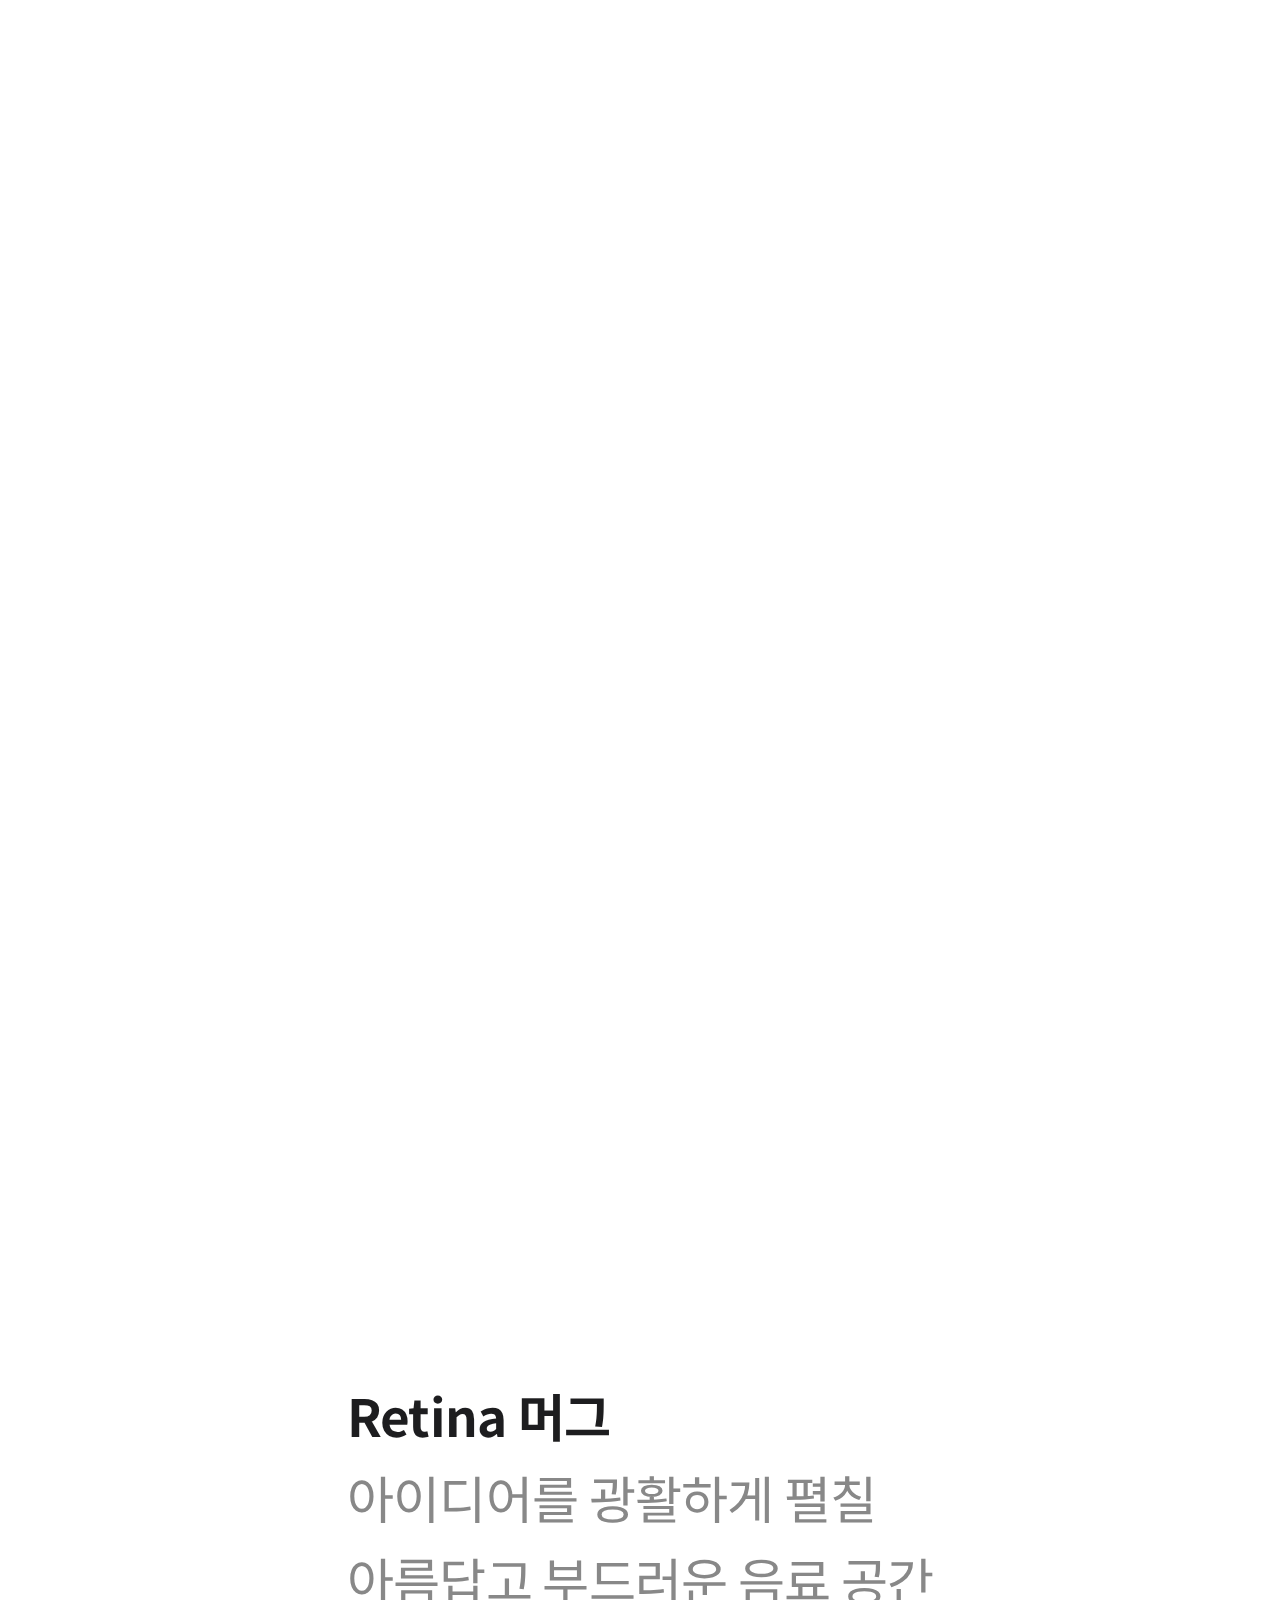
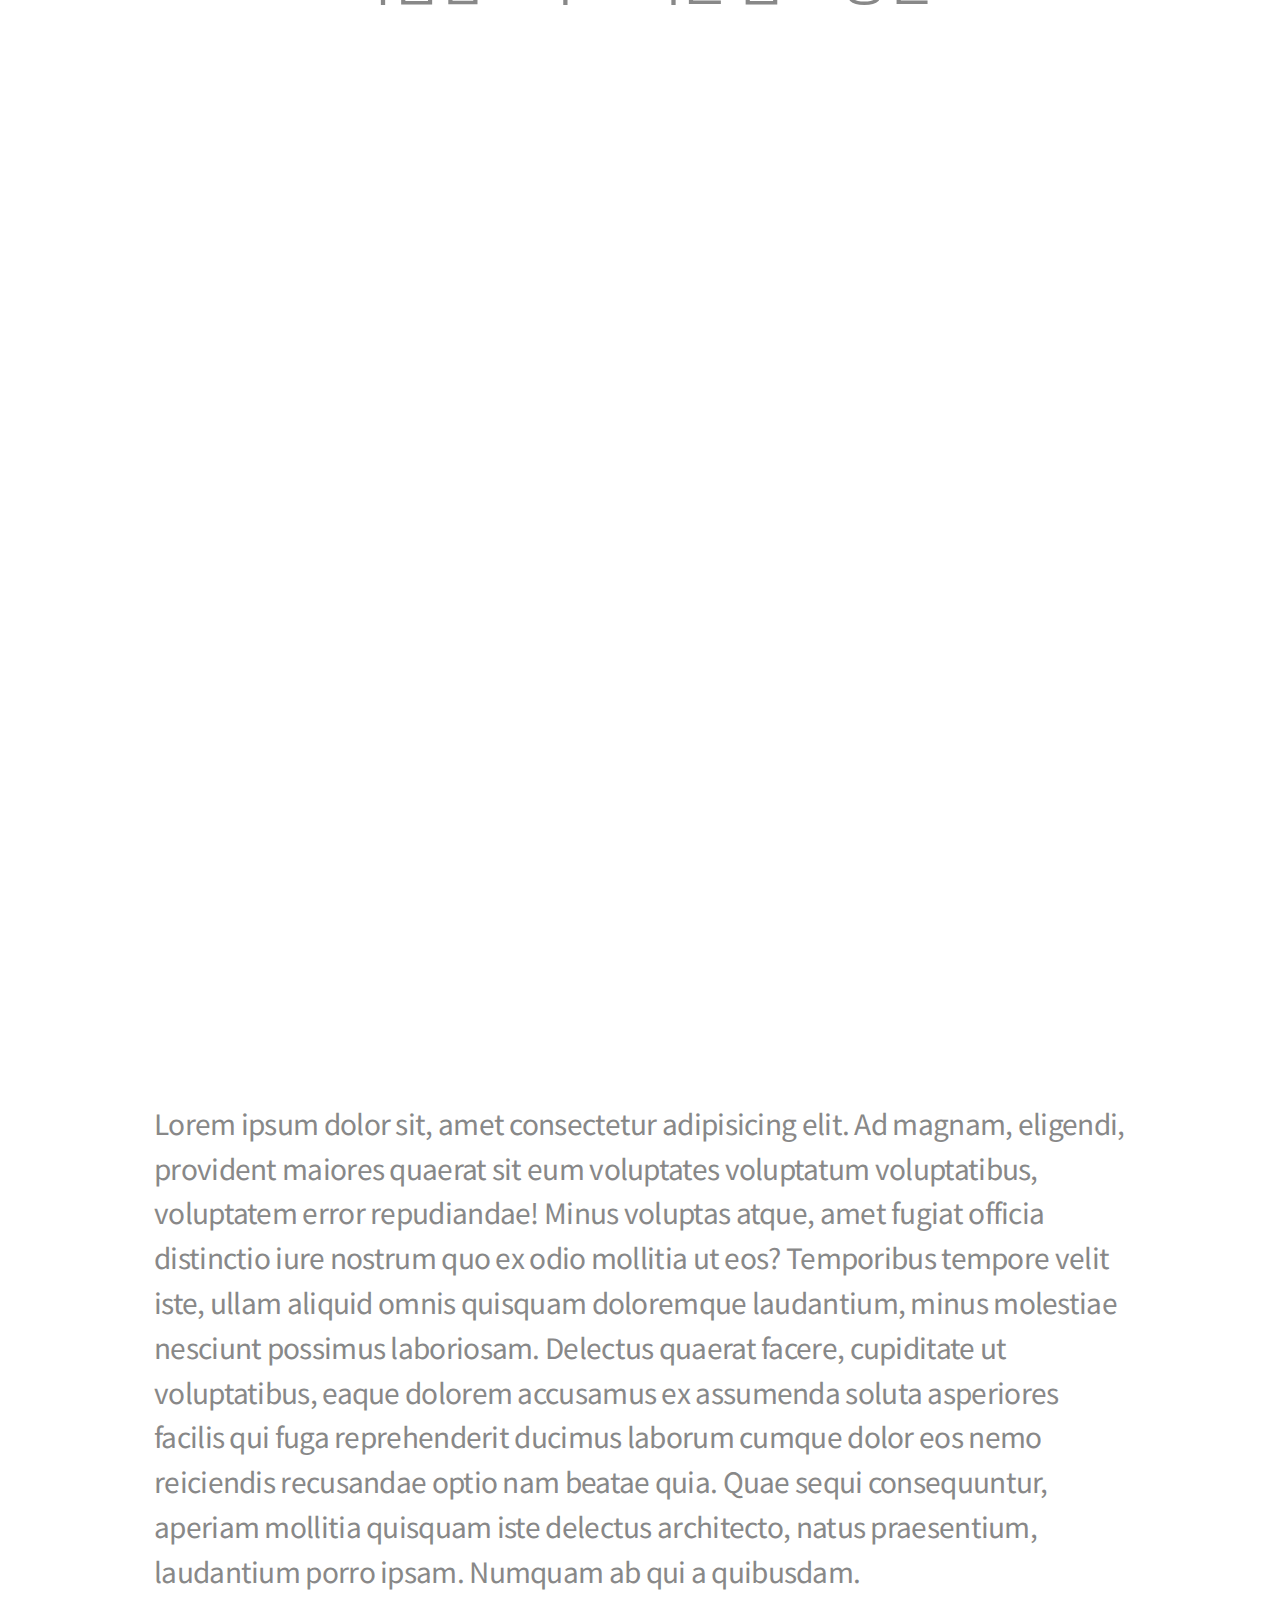
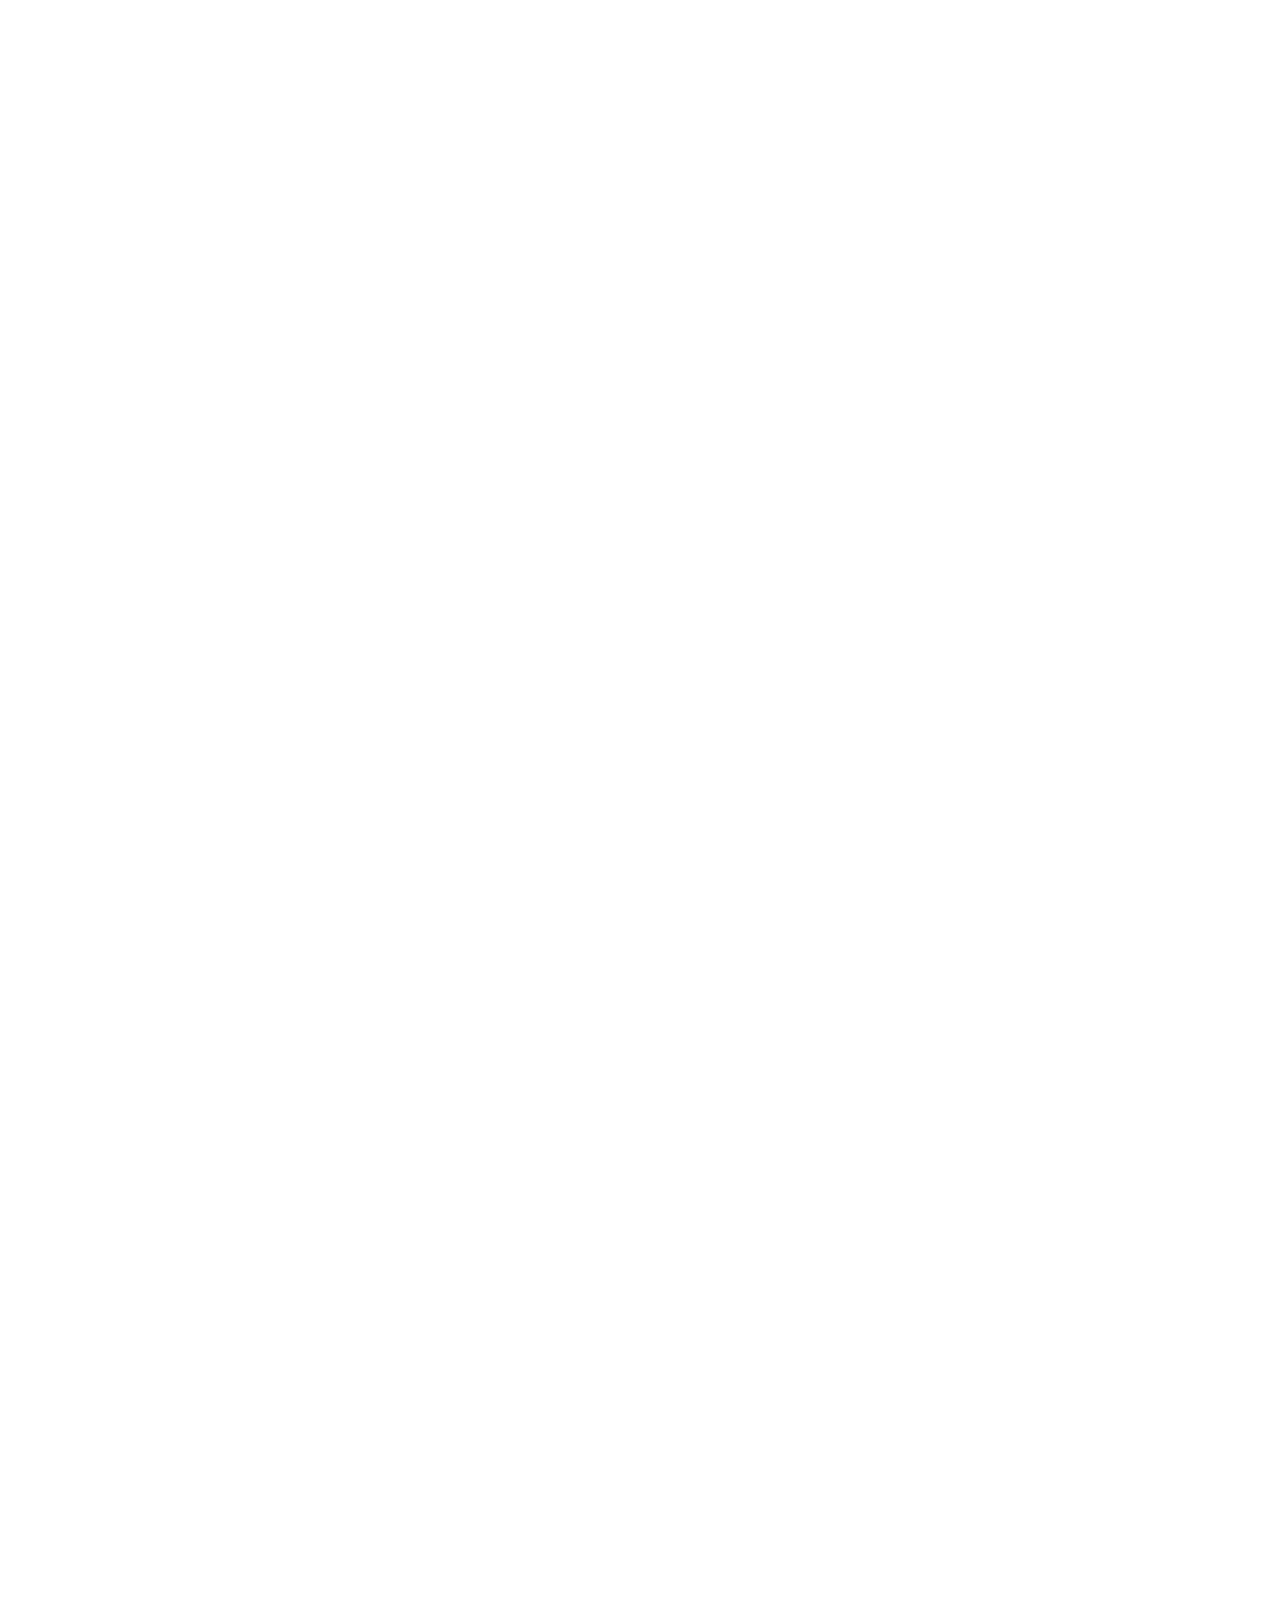
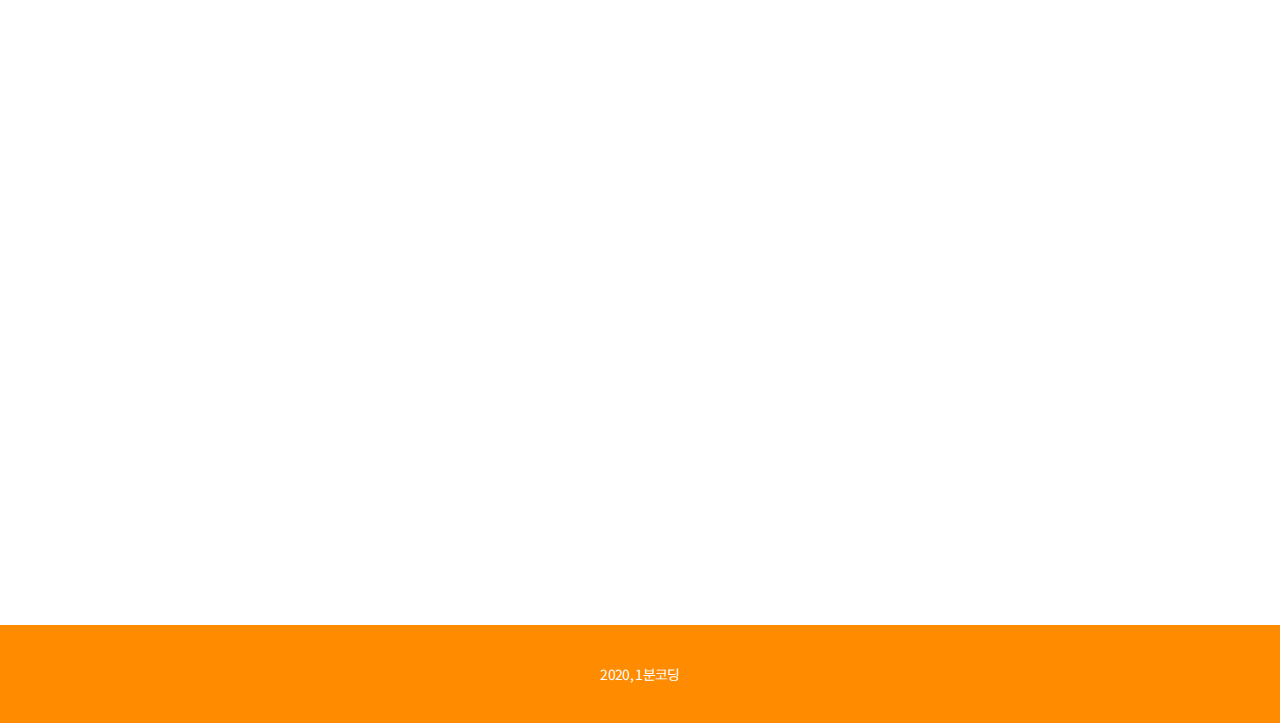
==== commit a17d82b4: "로딩 효과 적용하기" ====
--- a/index.html
+++ b/index.html
@@ -13,7 +13,7 @@
     <link rel="stylesheet" href="css/style.css" />
 </head>
 
-<body>
+<body class="before-load">
     <div class="loading">
         <svg class="loading-circle">
             <circle cx="50%" cy="50%" r="25"></circle>
--- a/css/style.css
+++ b/css/style.css
@@ -215,13 +215,12 @@
   left: 50%;
 }
 
-.image-blend-canvas {
-}
+.image-blend-canvas {}
 
 #scroll-section-3 {
   display: flex;
   flex-direction: column;
-  align-items: center;  
+  align-items: center;
 }
 
 .loading {
@@ -235,13 +234,38 @@
   left: 0;
   z-index: 100;
   background: white;
+  opacity: 0;
+  transition: 0.5s;
+}
+
+.before-load .loading {
   opacity: 1;
-  transition: 0.5s;
+}
+
+@keyframes loading-spin {
+  100% {
+    transform: rotate(360deg);
+  }
+}
+
+@keyframes loading-circle-ani {
+  0% {
+    stroke-dashoffset: 157;
+  }
+
+  75% {
+    stroke-dashoffset: -147;
+  }
+
+  100% {
+    stroke-dashoffset: -157;
+  }
 }
 
 .loading-circle {
   width: 54px;
   height: 54px;
+  animation: loading-spin 3s infinite;
 }
 
 /* svg는 바깥의 뷰박스 설정으로인해 절대 크기 자체가 바뀔 수 있다. (상대적으로 조정)
@@ -249,9 +273,17 @@
 .loading-circle circle {
   stroke: black;
   stroke-width: 4;
+  /* getTotalLenght()로 stroke의 길이를 얻어올 수 있다. 
+  => document.querySelector('.loading-circle circle').getTotalLenght() */
+  stroke-dasharray: 157;
+  stroke-dashoffset: 0;
   fill: none;
-
-}
+  animation: loading-circle-ani 1s infinite;
+}
+
+/* .loading-circle:hover circle {
+  stroke-dashoffset: -157;
+} */
 
 @media (min-width: 1024px) {
   #scroll-section-0 h1 {
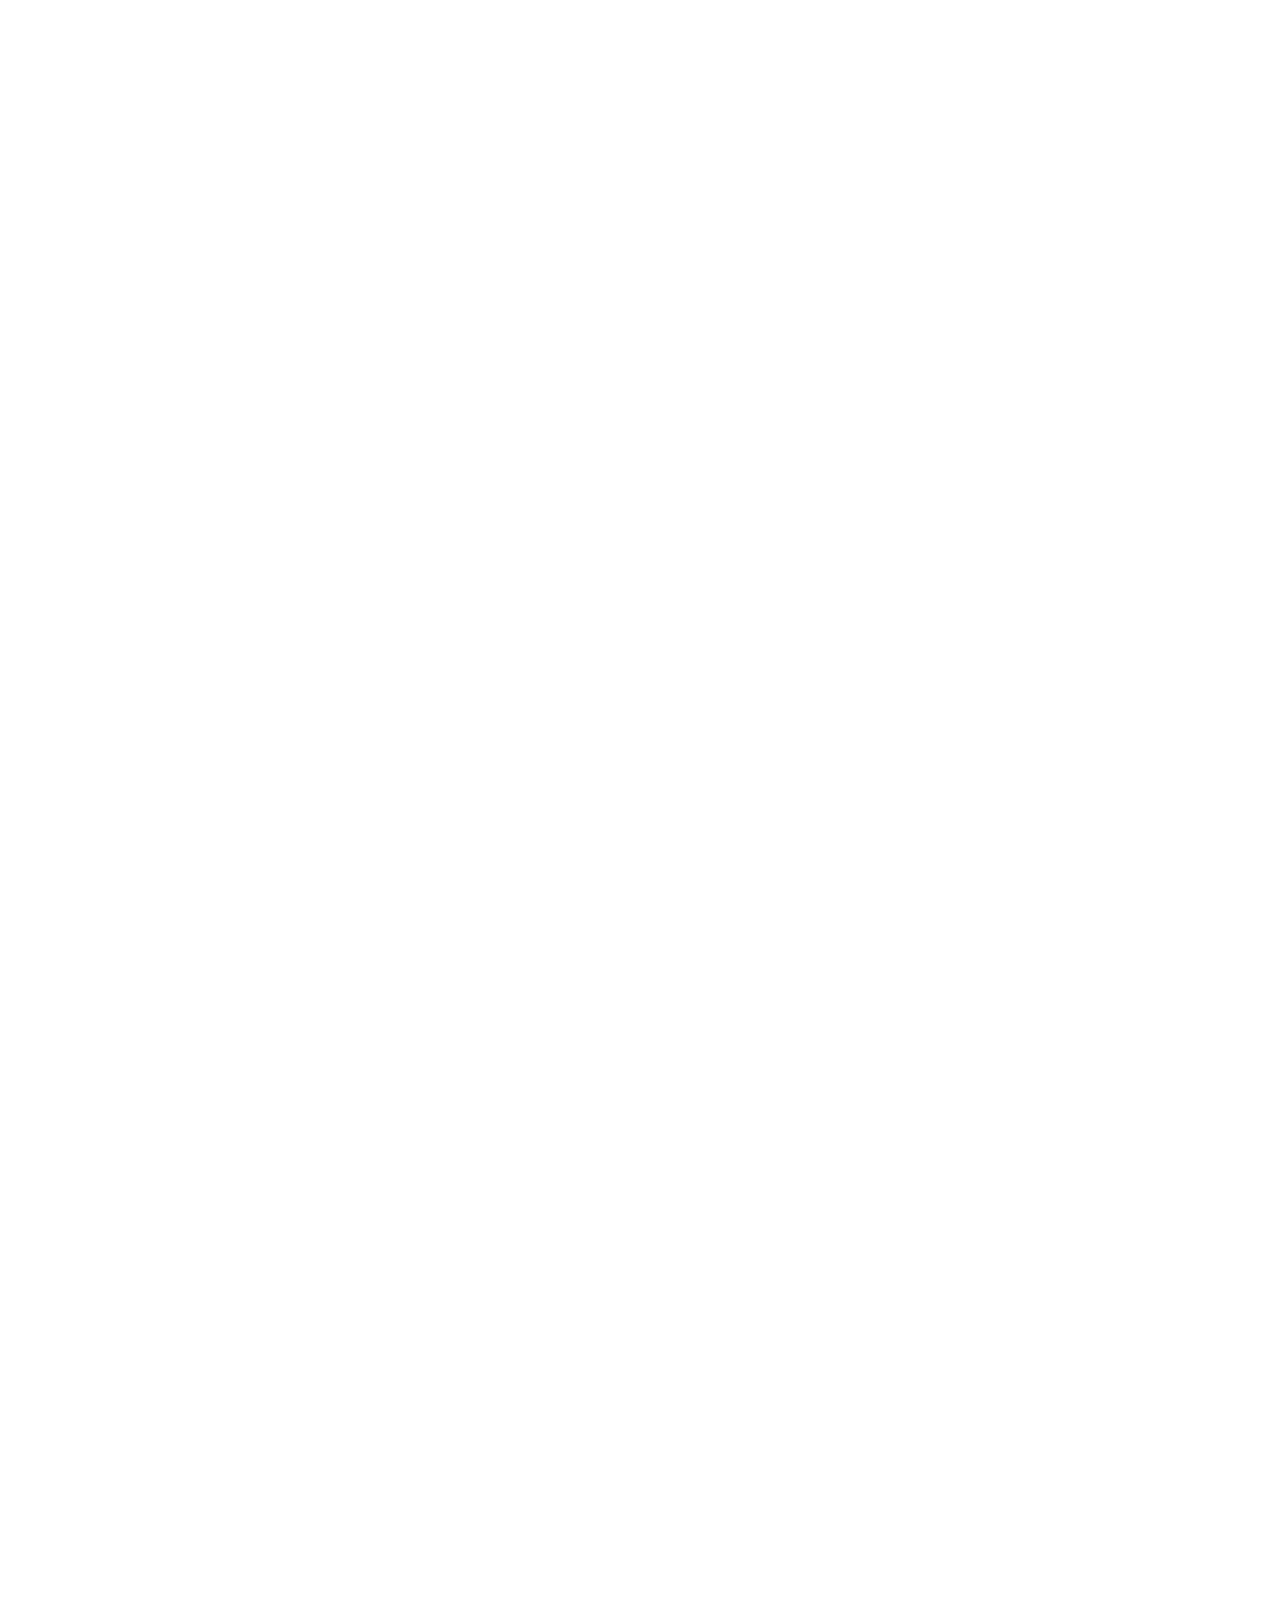
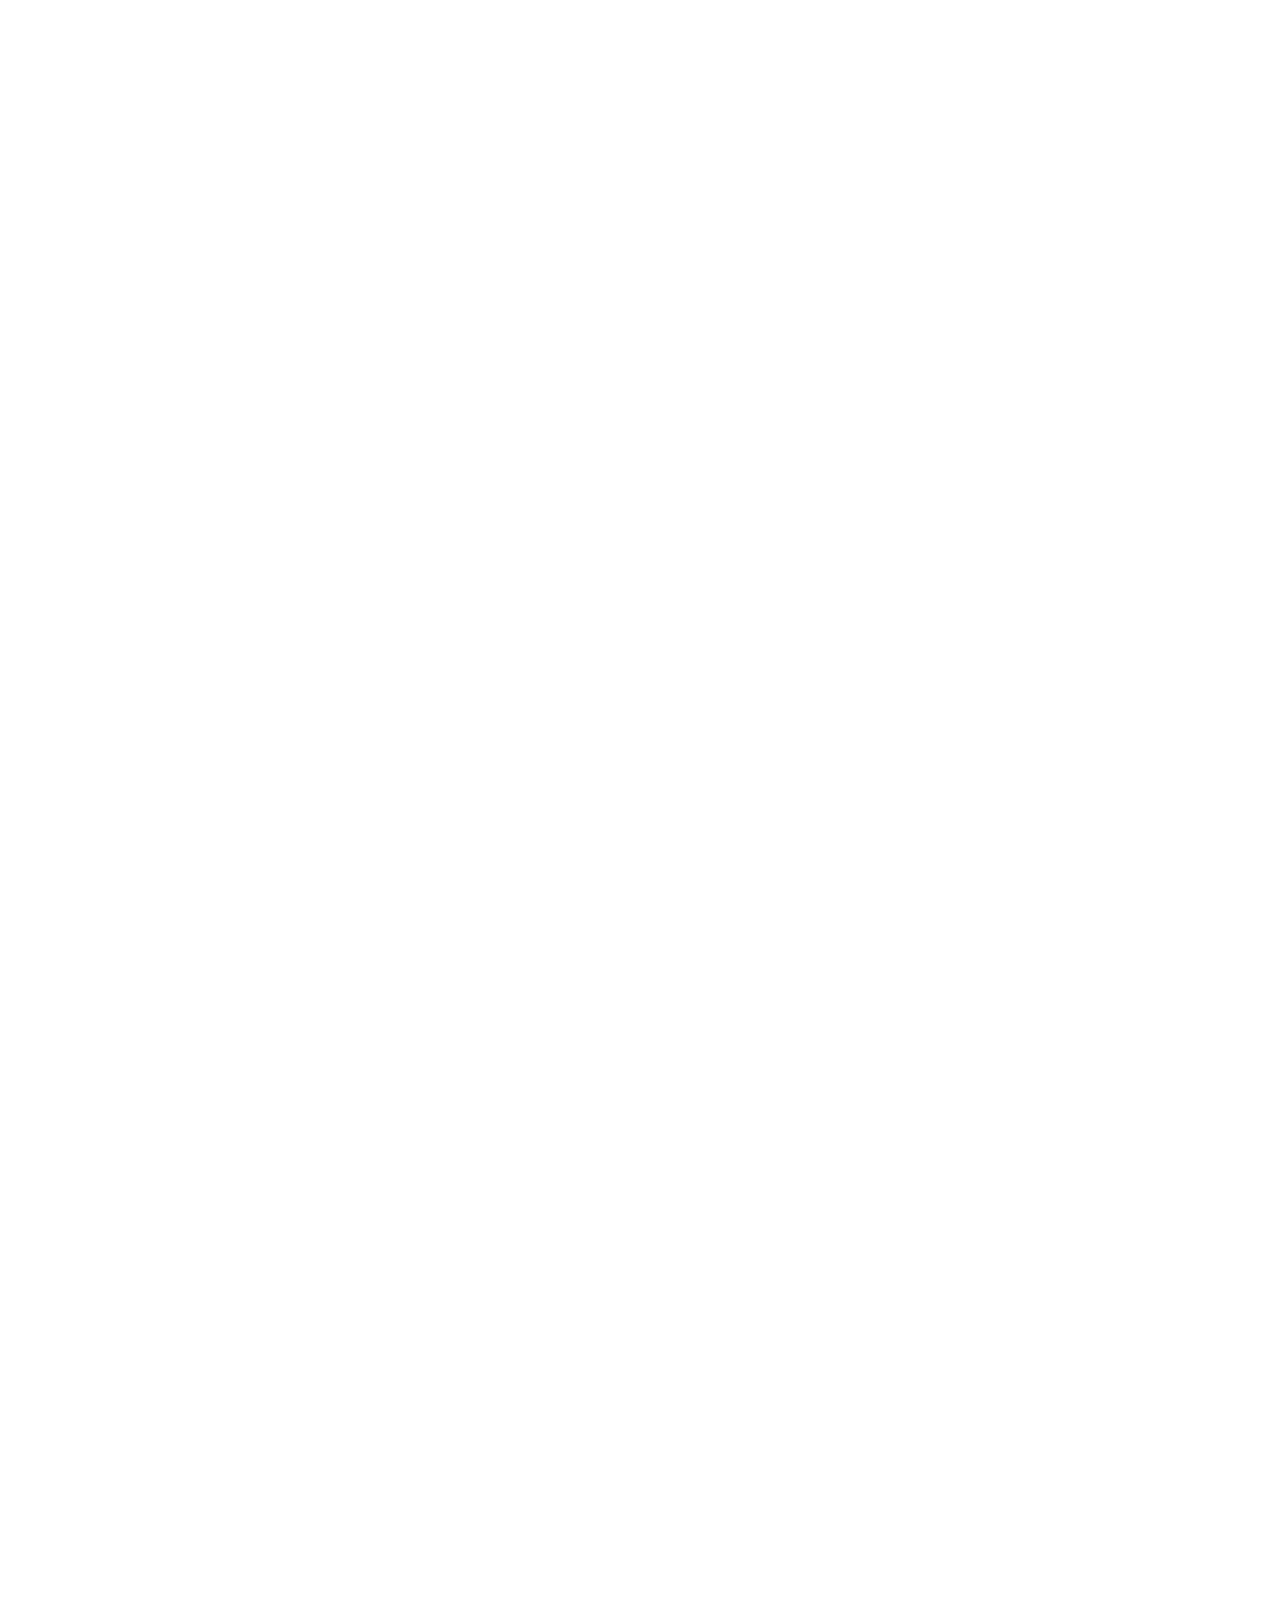
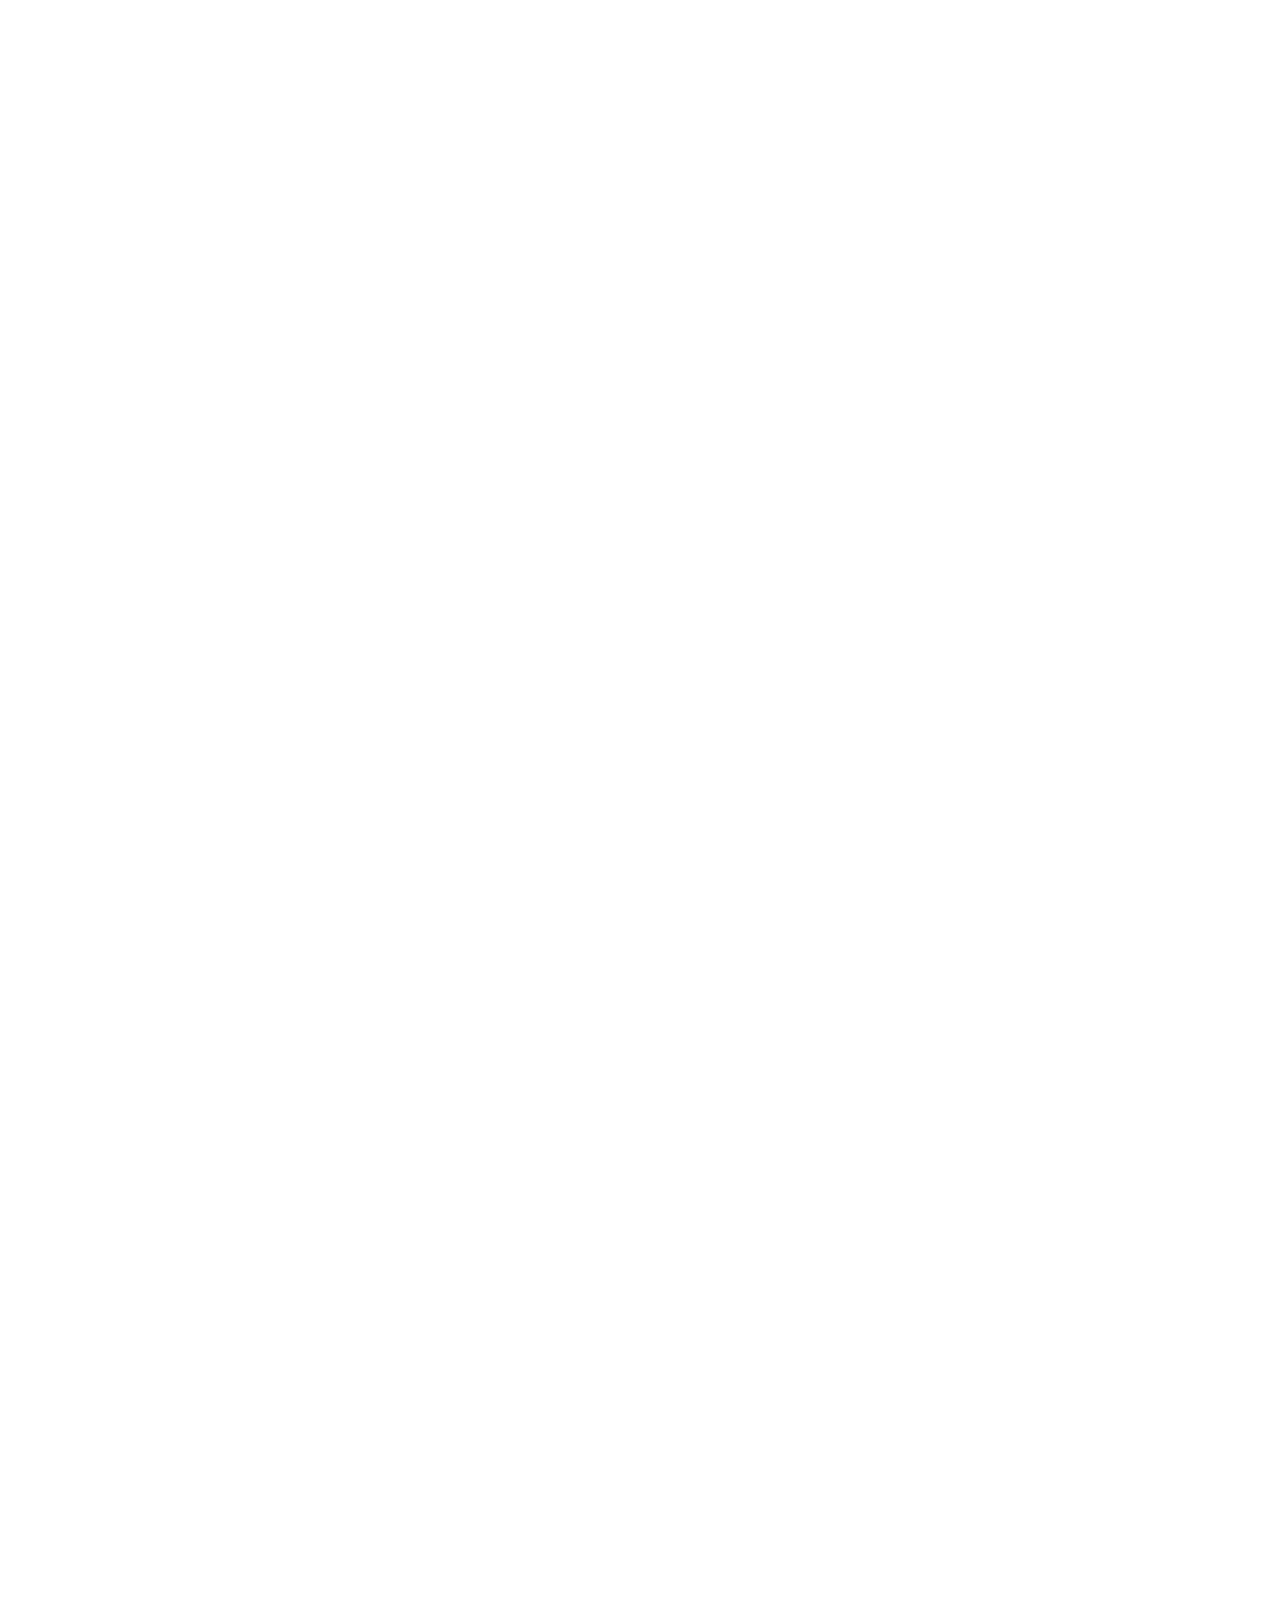
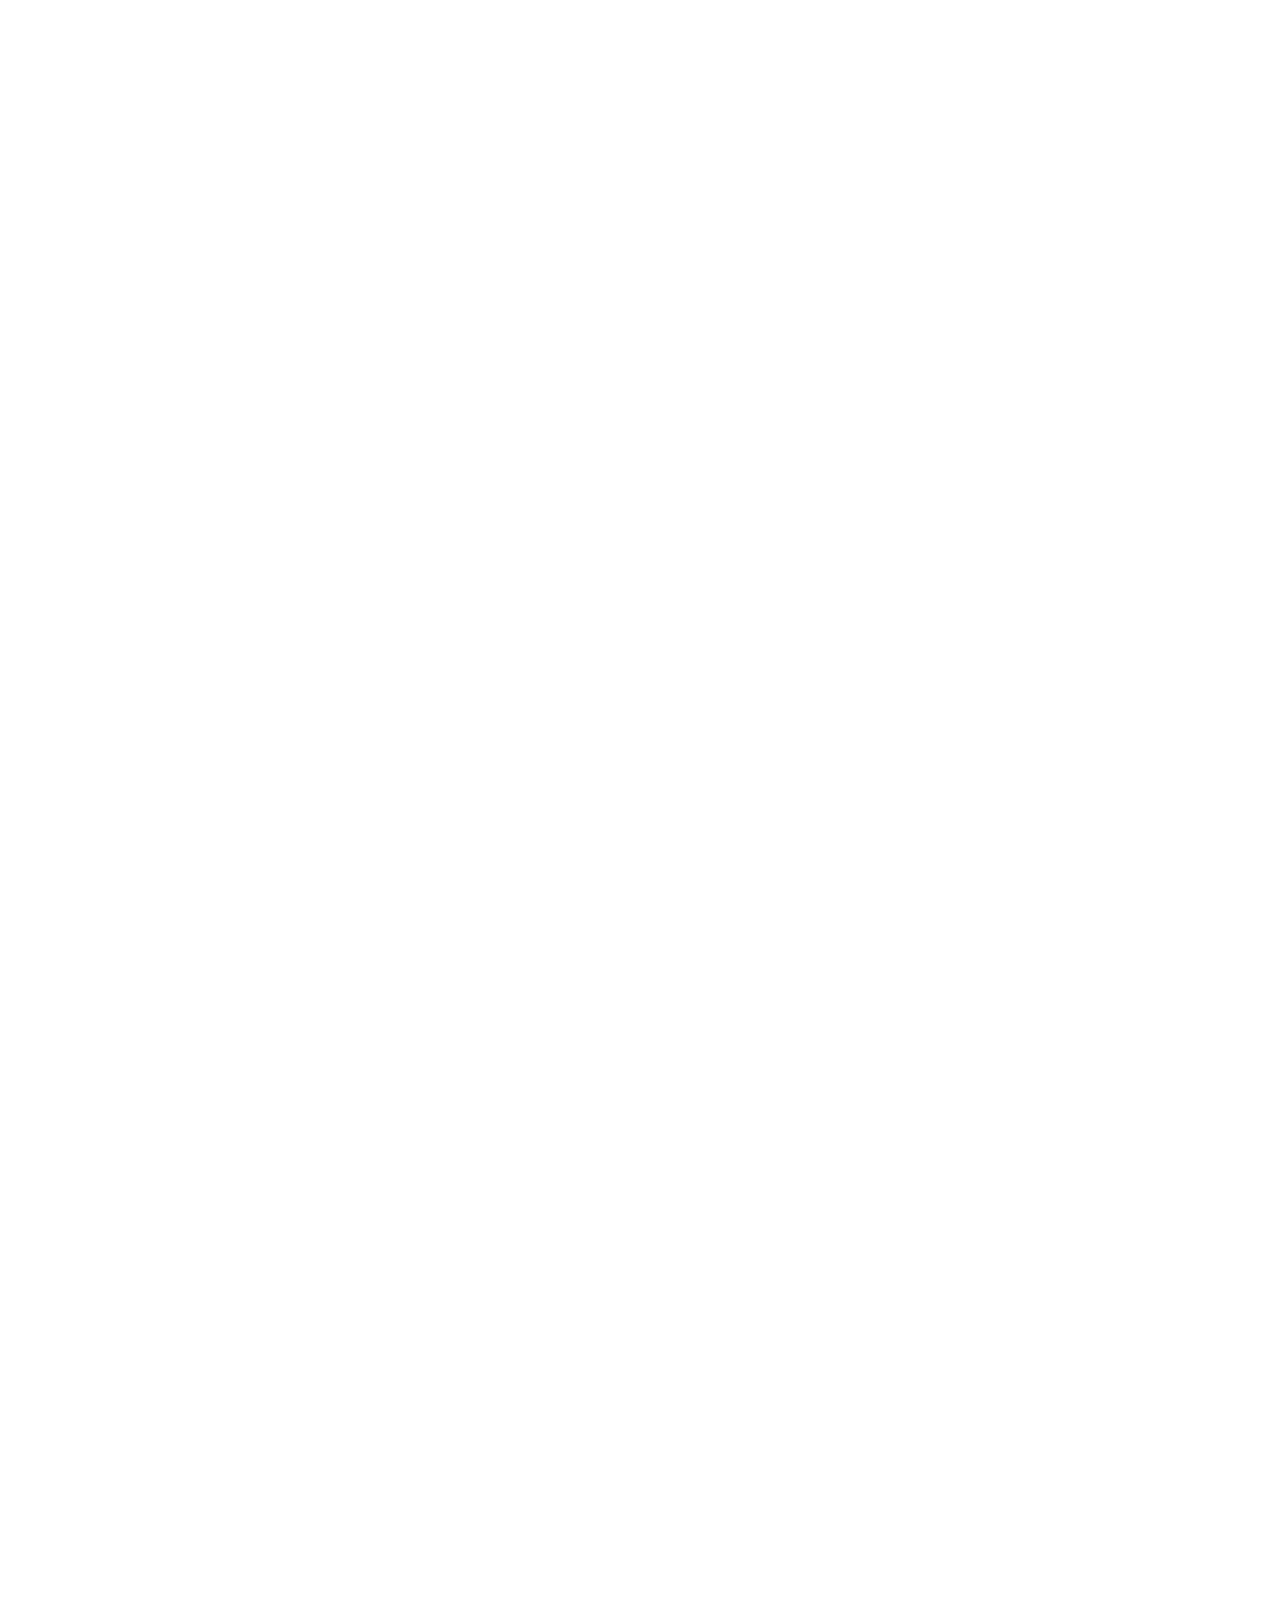
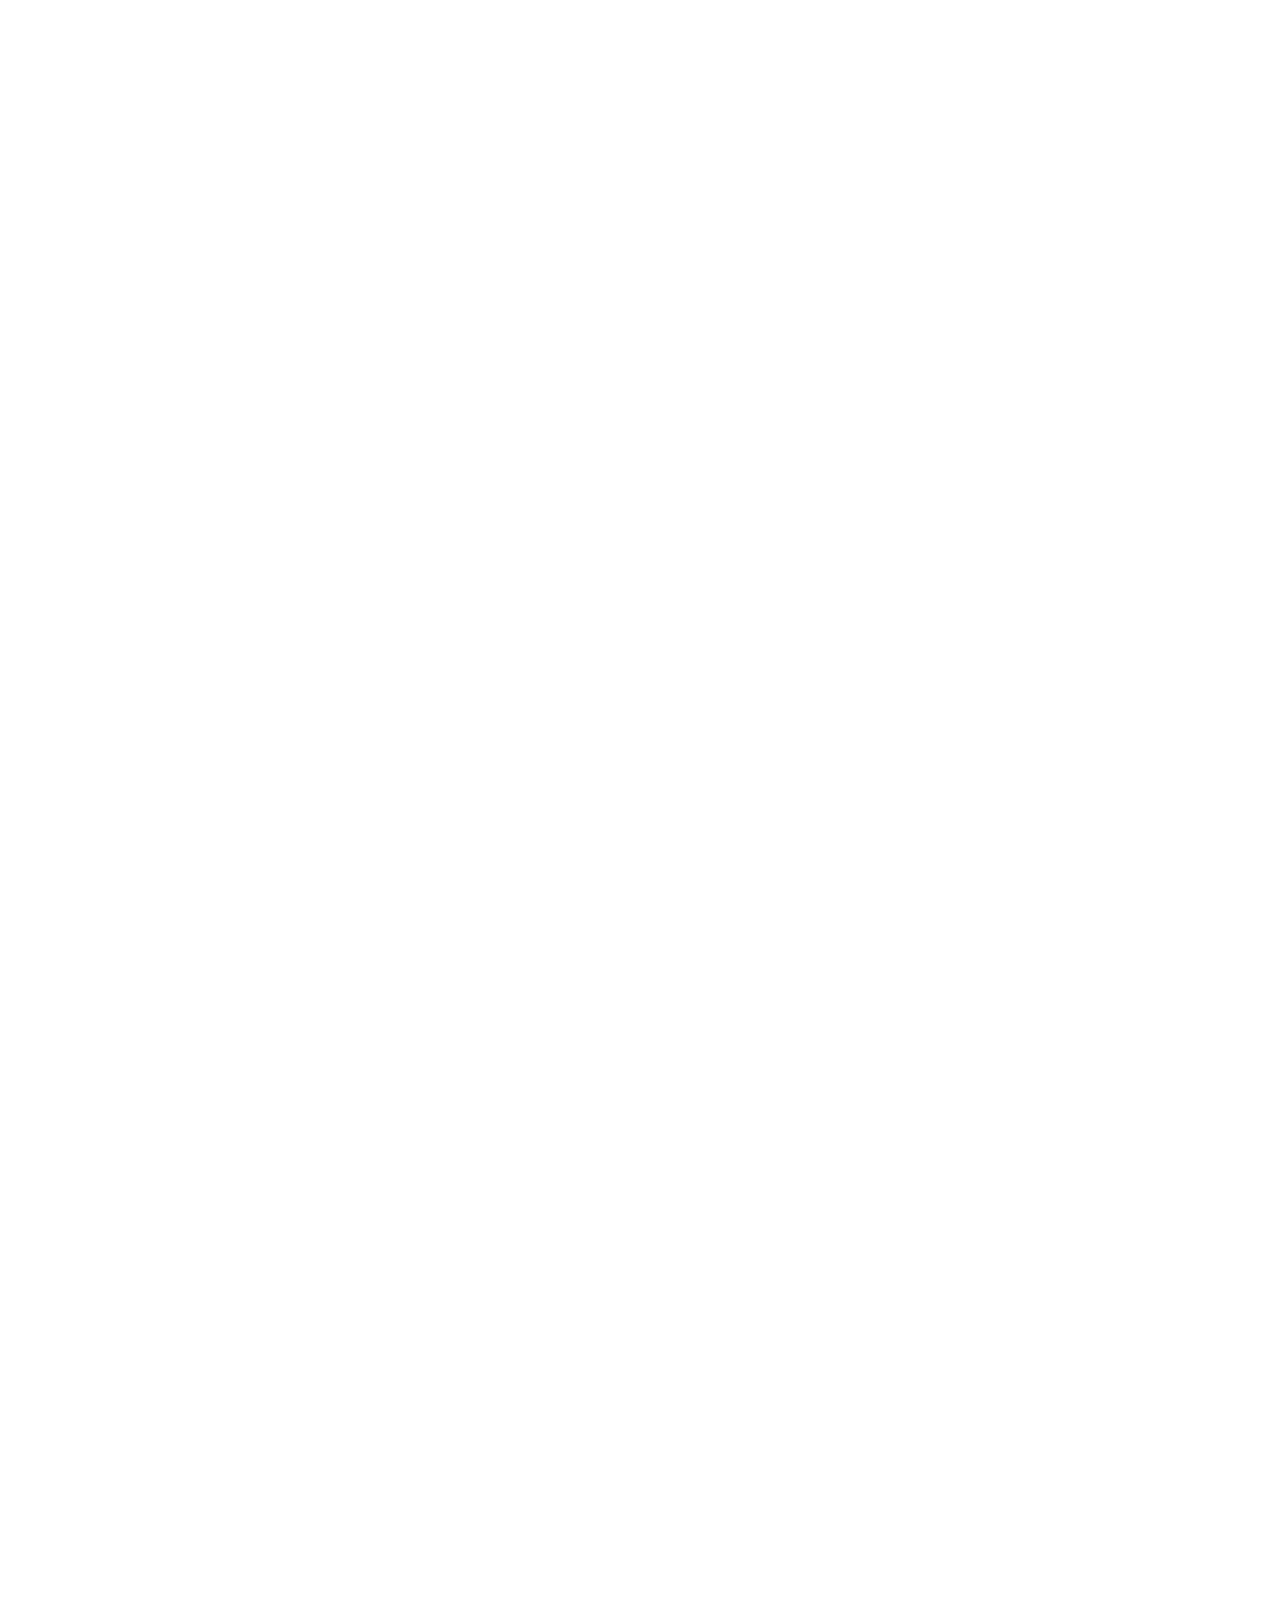
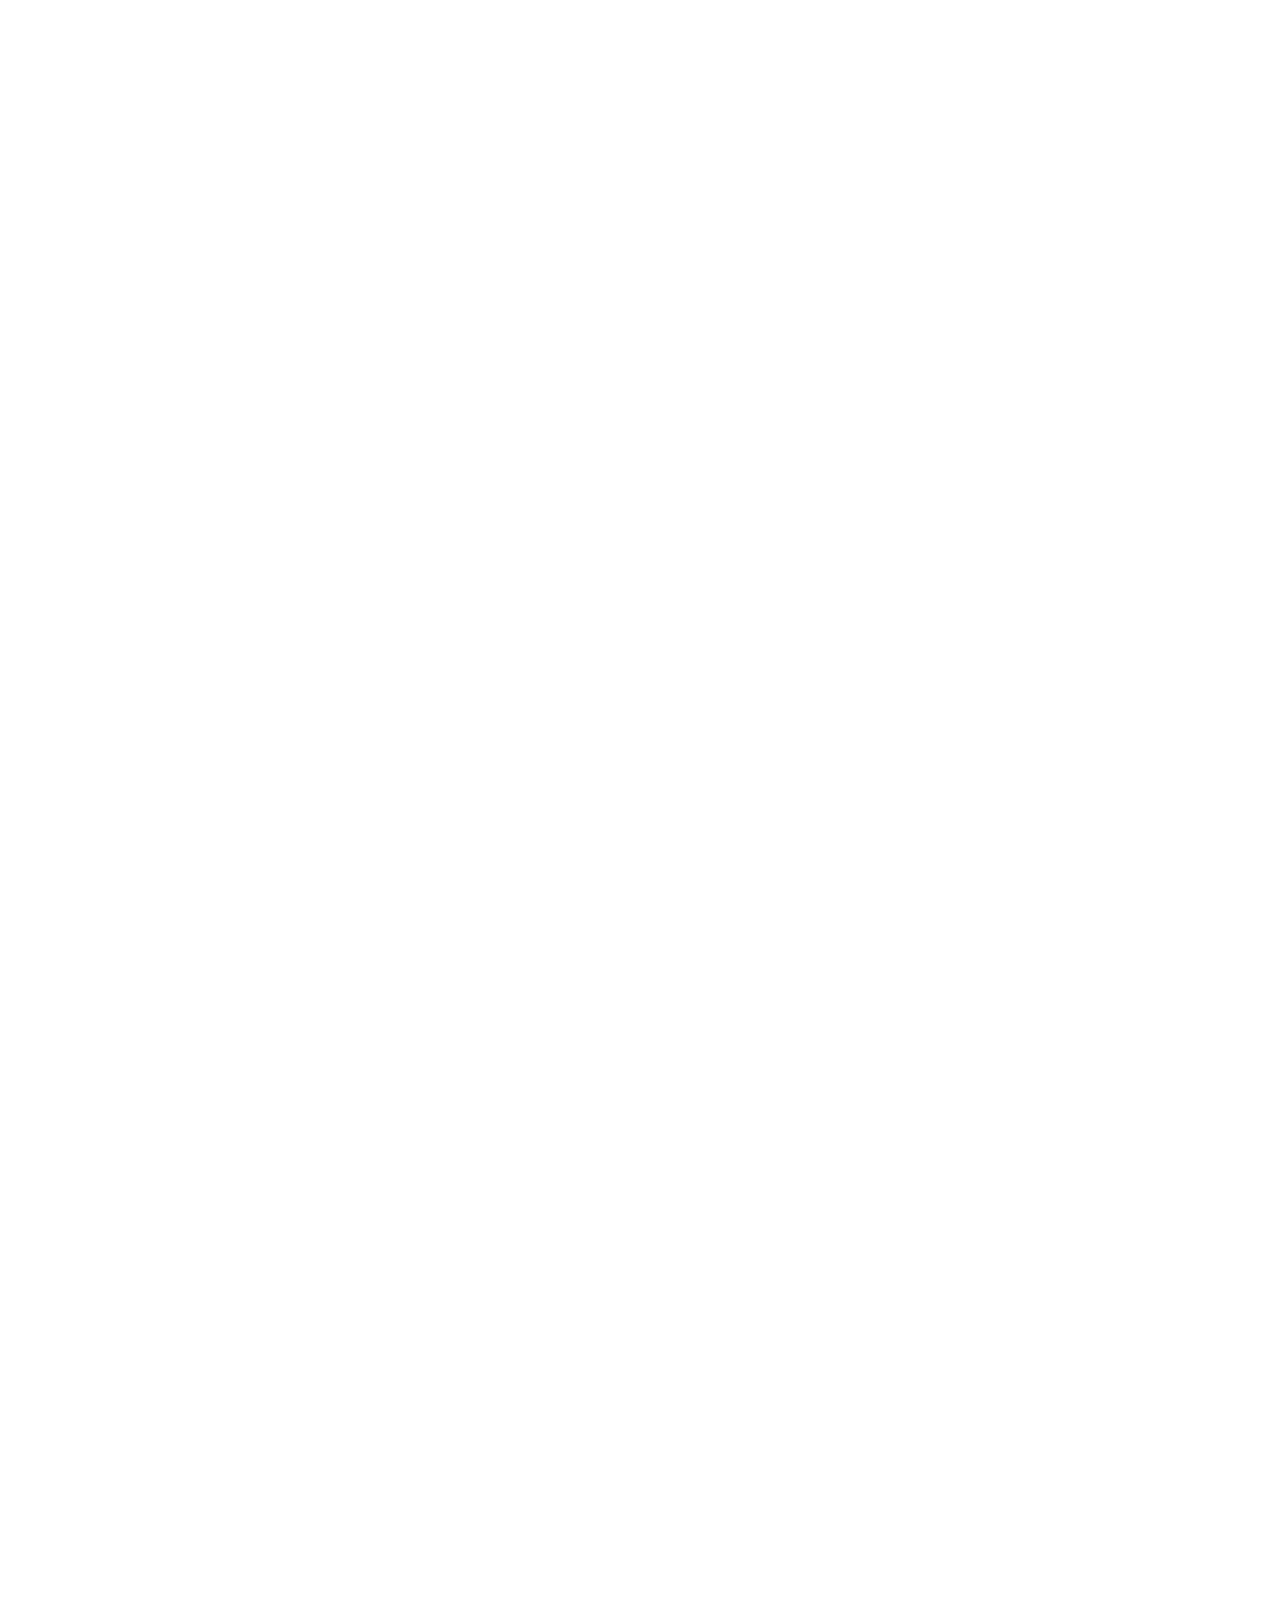
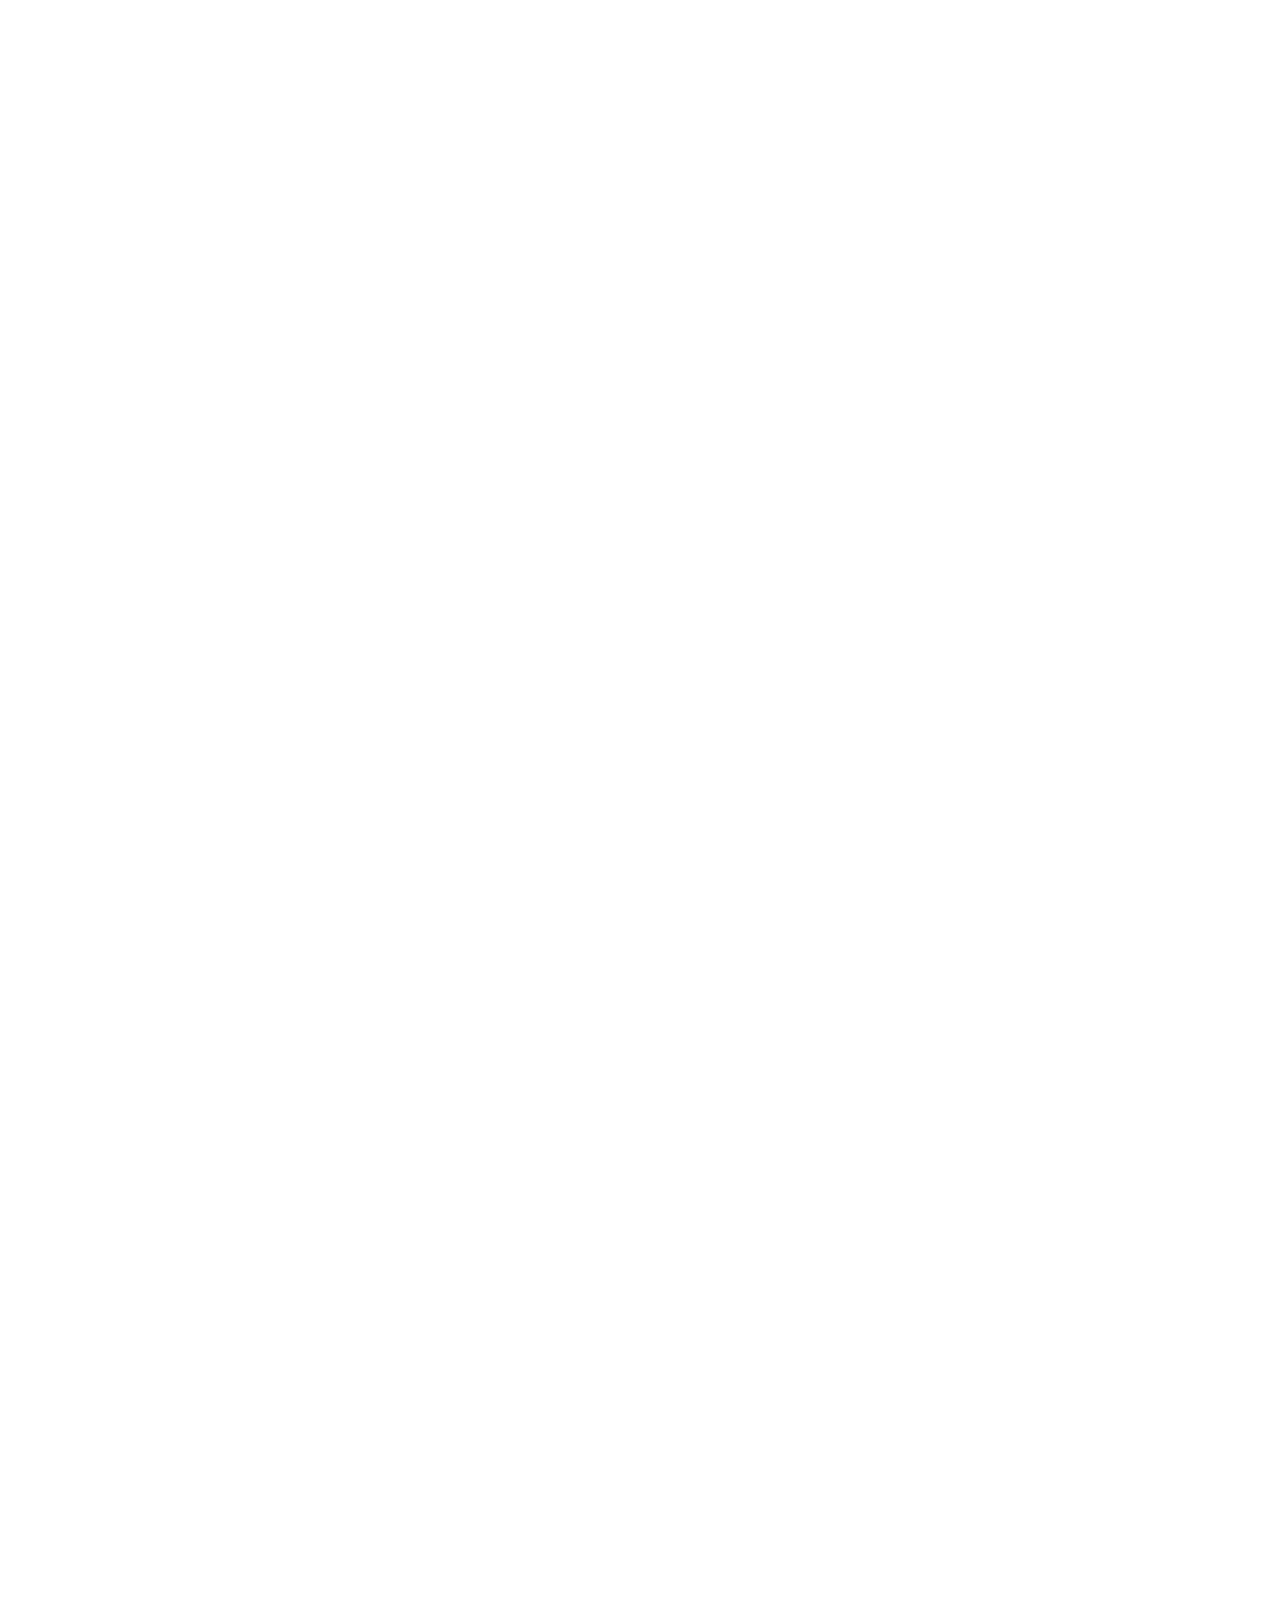
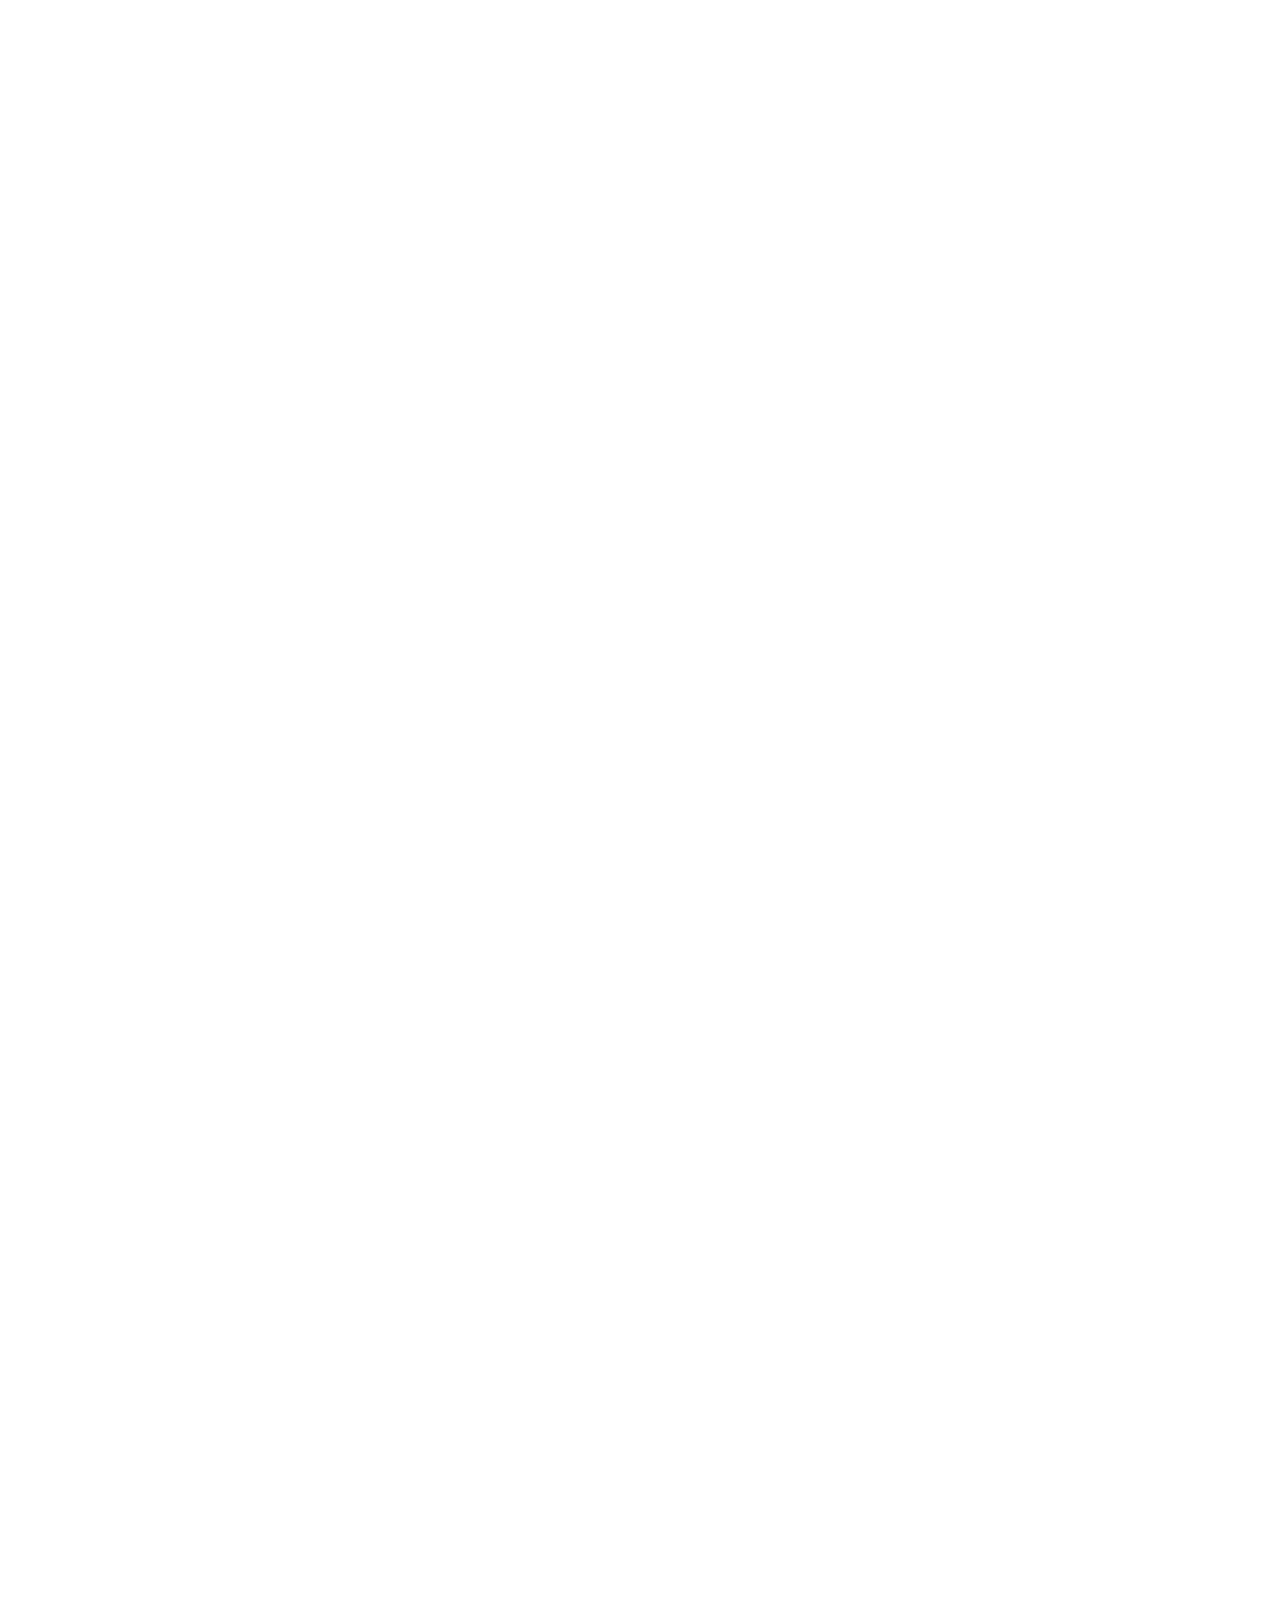
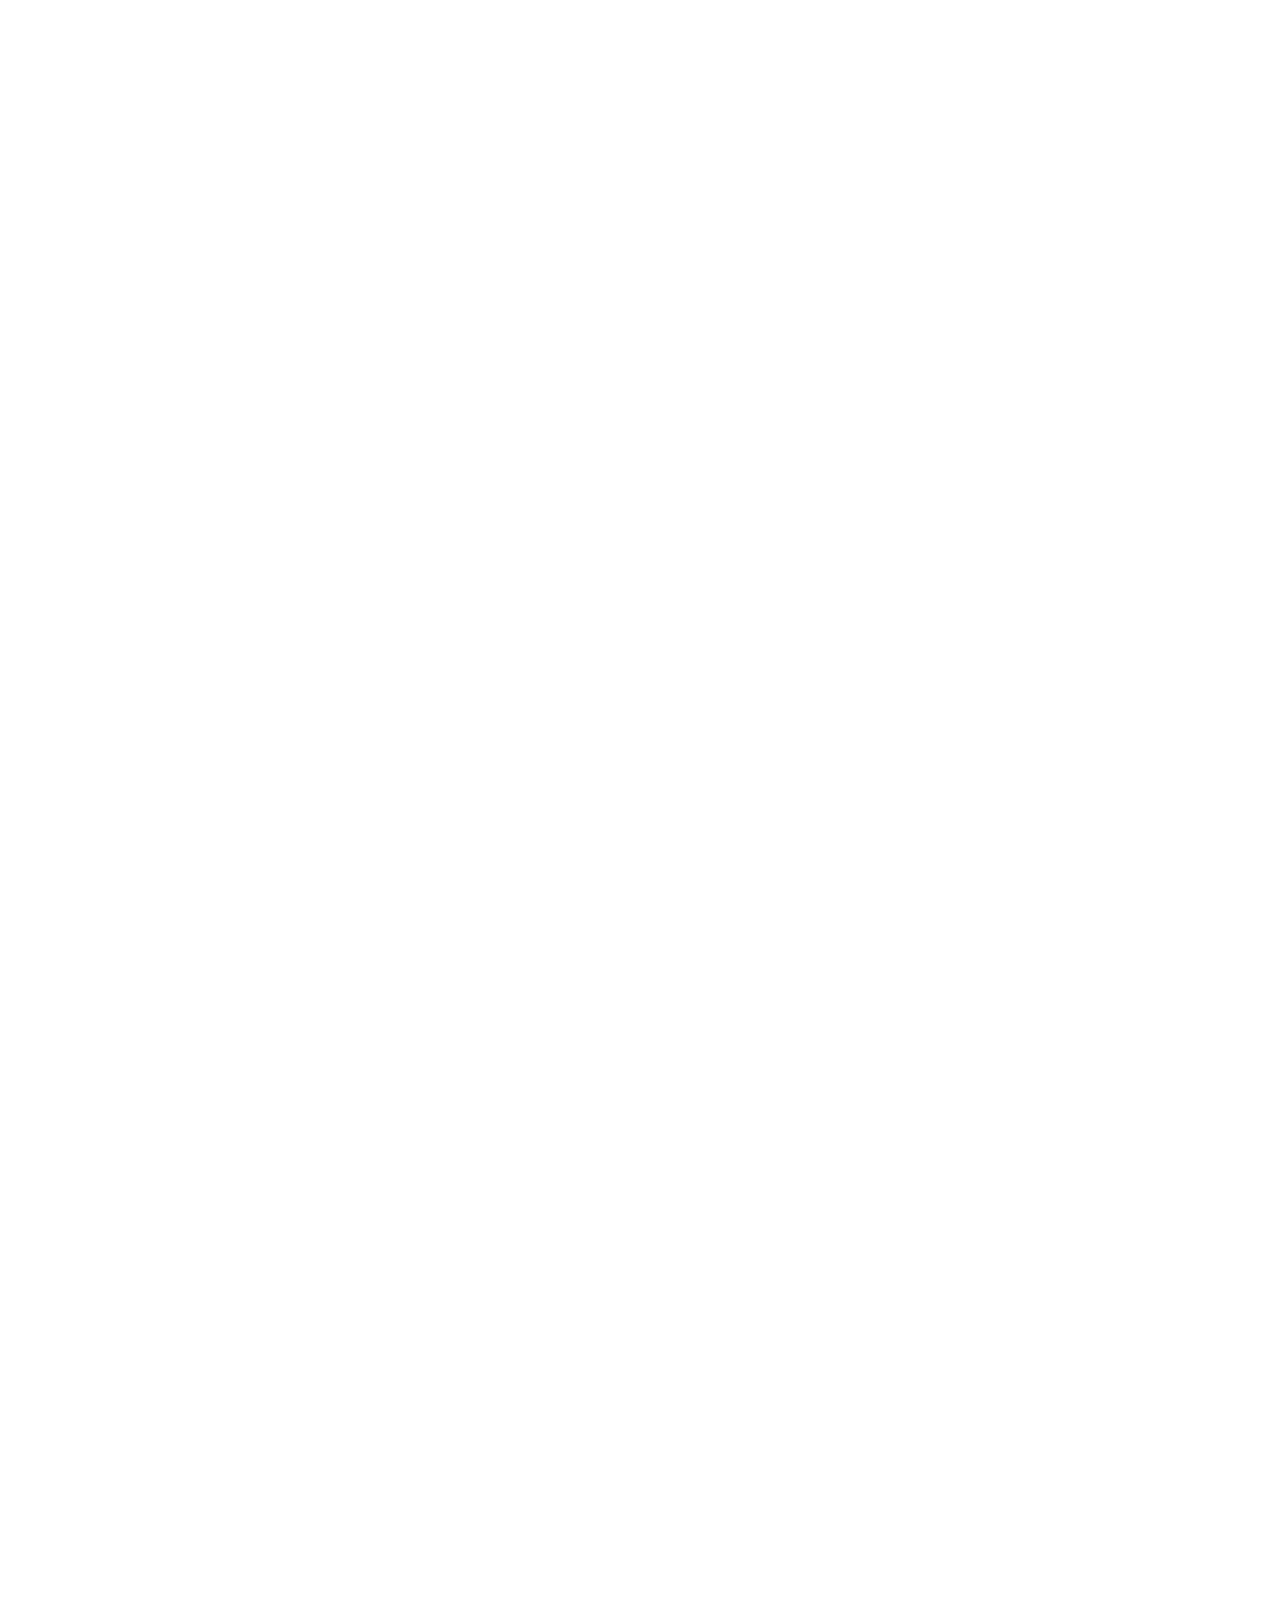
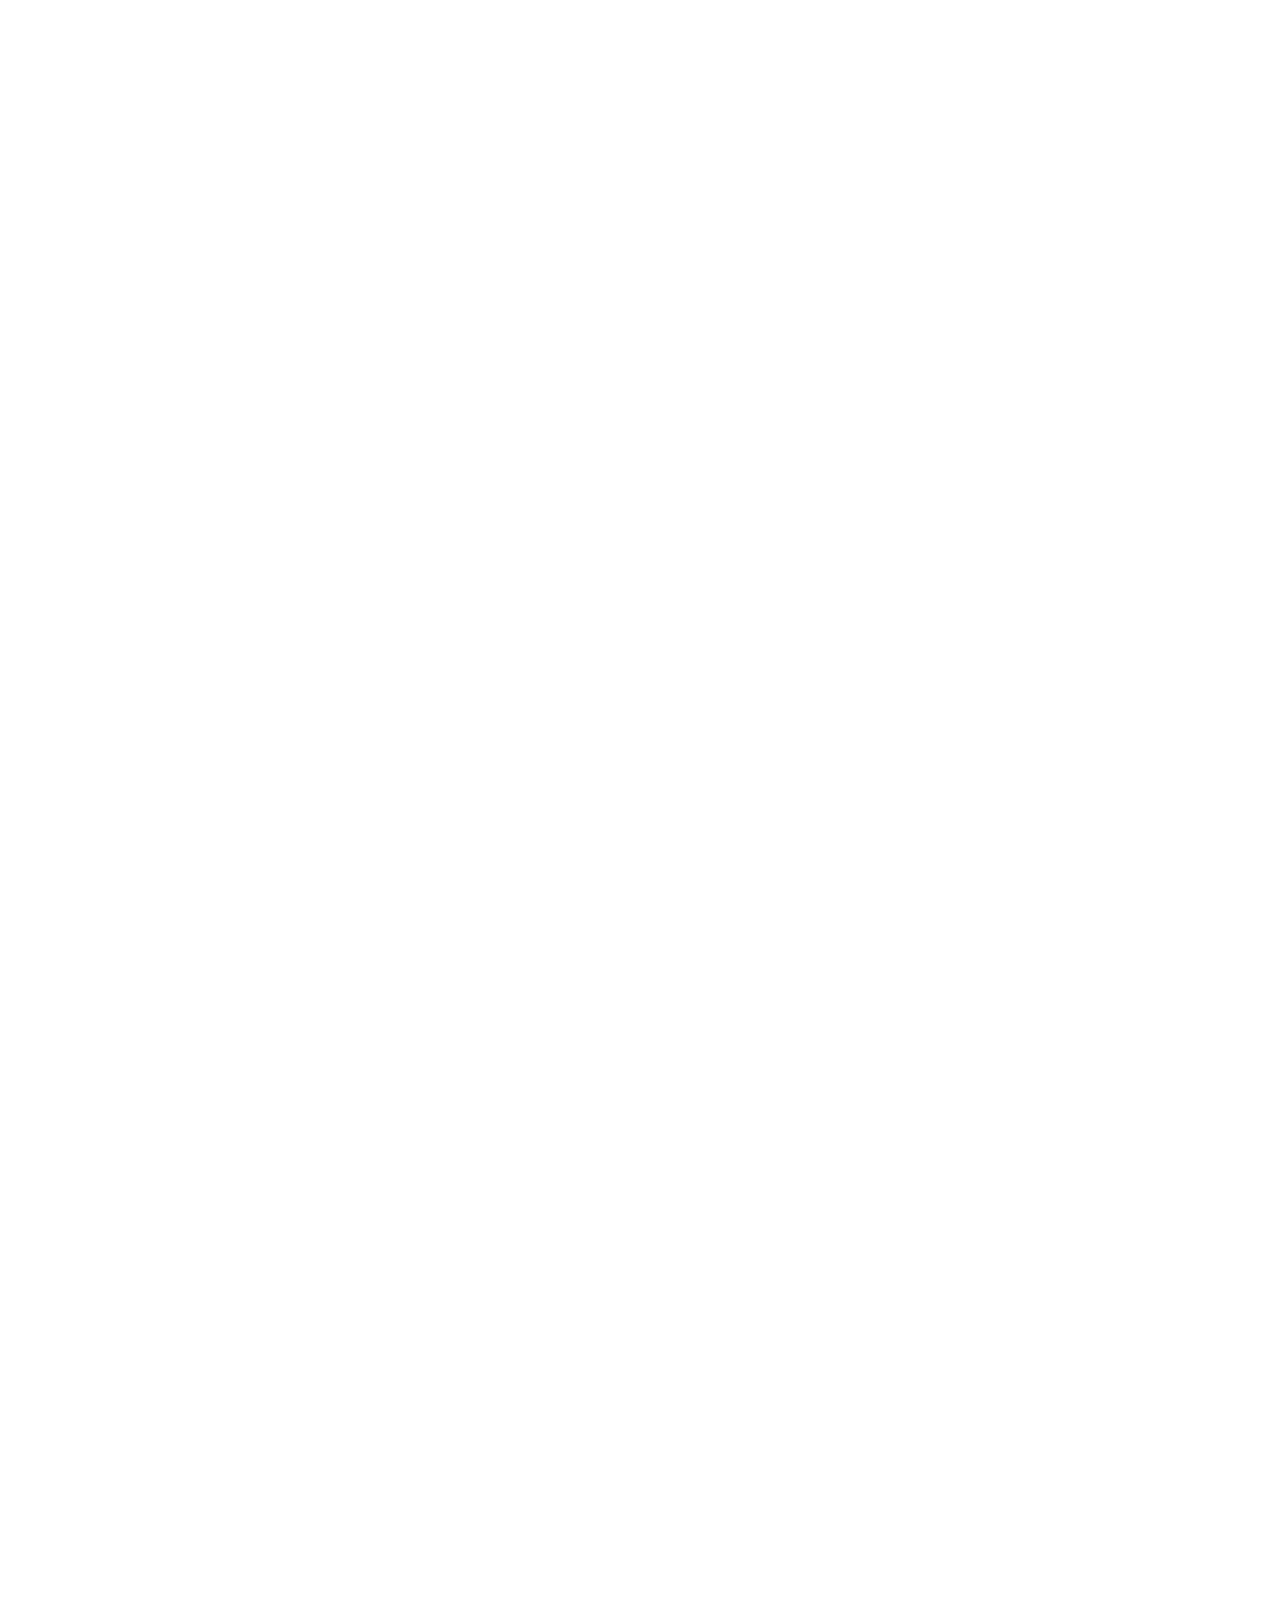
==== commit 0577dad0: "하단 콘텐츠 추가하기" ====
--- a/index.html
+++ b/index.html
@@ -128,6 +128,30 @@
                 a quibusdam.
             </p>
         </section>
+        <section class="normal-content">
+            <p class="mid-message">
+                Lorem ipsum dolor sit amet consectetur adipisicing elit. Vel quo laudantium iusto nobis odio,
+                architecto, alias amet libero dolore doloribus esse neque? Harum, facilis? Est sunt officiis ratione!
+                Aliquid illo perspiciatis officiis amet iusto corrupti eos soluta dolorum dolores rerum? Officiis nobis
+                exercitationem rerum quas. Dolorum dolorem nemo sed at, perferendis ducimus magnam reprehenderit quod
+                repellat mollitia eos, dolore, odit modi nesciunt placeat fuga in pariatur molestias sint dicta maiores!
+                Adipisci deleniti quia quae velit corporis ipsam modi quasi voluptate aperiam. Necessitatibus nihil
+                impedit quas autem iusto, quod eos accusamus. Distinctio, necessitatibus. Iure delectus est magnam nisi
+                placeat voluptas unde.
+            </p>
+        </section>
+        <section class="normal-content">
+            <p class="mid-message">
+                Lorem ipsum dolor sit amet consectetur adipisicing elit. Vel quo laudantium iusto nobis odio,
+                architecto, alias amet libero dolore doloribus esse neque? Harum, facilis? Est sunt officiis ratione!
+                Aliquid illo perspiciatis officiis amet iusto corrupti eos soluta dolorum dolores rerum? Officiis nobis
+                exercitationem rerum quas. Dolorum dolorem nemo sed at, perferendis ducimus magnam reprehenderit quod
+                repellat mollitia eos, dolore, odit modi nesciunt placeat fuga in pariatur molestias sint dicta maiores!
+                Adipisci deleniti quia quae velit corporis ipsam modi quasi voluptate aperiam. Necessitatibus nihil
+                impedit quas autem iusto, quod eos accusamus. Distinctio, necessitatibus. Iure delectus est magnam nisi
+                placeat voluptas unde.
+            </p>
+        </section>
         <footer class="footer">2020, 1분코딩</footer>
     </div>
 
--- a/css/style.css
+++ b/css/style.css
@@ -30,6 +30,16 @@
   text-decoration: none;
 }
 
+/* 로딩 중 스크롤 잠금 */
+body.before-load {
+  overflow: hidden;
+}
+
+.container {
+  /* iPhone 가로 스크롤 방지 */
+  overflow-x: hidden;
+}
+
 .global-nav {
   position: absolute;
   top: 0;
@@ -51,6 +61,18 @@
   border-bottom: 1px solid #ddd;
 }
 
+.local-nav-sticky .local-nav {
+  position: fixed;
+  top: 0;
+  background: rgba(255, 255, 255, 0.1);
+  /* 상단 메뉴 뒤 뿌옇게 안됨 */
+  /* for iPhone */
+  -webkit-backdrop-filter: saturate(180%) blur(15px);
+  -moz-backdrop-filter: saturate(180%) blur(15px);
+  -o-backdrop-filter: saturate(180%) blur(15px);
+  backdrop-filter: saturate(180%) blur(15px);
+}
+
 .global-nav-links,
 .local-nav-links {
   display: flex;
@@ -80,6 +102,7 @@
 }
 
 .scroll-section {
+  position: relative;
   /*브라우저 창의 높이*/
   padding-top: 50vh;
 }
@@ -137,12 +160,6 @@
   color: var(--color-balck);
 }
 
-.desc-message {
-  width: 50%;
-  font-weight: bold;
-  opacity: 0;
-}
-
 .pin {
   width: 1px;
   height: 100px;
@@ -173,7 +190,7 @@
 
 .canvas-caption {
   max-width: 1000px;
-  margin: 0 auto;
+  margin: -24rem auto 0;
   padding: 0 1rem;
   font-size: 1.2rem;
   color: var(--color-gray);
@@ -202,6 +219,12 @@
 #show-scene-2 #scroll-section-2 .sticky-elem,
 #show-scene-3 #scroll-section-3 .sticky-elem {
   display: block;
+  /* 성능 비용이 큰 작업을 실제로 요구되기 전에 미리 실행함으로써 페이지의 반응성을 증가시킬 수 있다. */
+  will-change: transform, opacity;
+}
+
+.scroll-effect-end .sticky-elem {
+  display: none !important;
 }
 
 .sticky-elem-canvas {
@@ -215,12 +238,21 @@
   left: 50%;
 }
 
-.image-blend-canvas {}
-
 #scroll-section-3 {
   display: flex;
   flex-direction: column;
   align-items: center;
+}
+
+.image-blend-canvas.sticky {
+  position: fixed;
+  top: 0;
+}
+
+.desc-message {
+  width: 50%;
+  font-weight: bold;
+  opacity: 0;
 }
 
 .loading {
@@ -236,6 +268,13 @@
   background: white;
   opacity: 0;
   transition: 0.5s;
+}
+
+/* 버그 수정 1 
+default로 써야 할 scene이 있고 script로 강제로 높이를 세팅한 scene이 있어서 충돌이 생겨 (특정 위치에서 새로 고침 했을 때) 문제 발생
+-> 처음에는 다 안 보이게 높이를 없애버리고 문서 로드가 끝나서 제대로 세팅이 될 수 있을 시점에 눈에 보이게 해주기 */
+.before-load .container {
+  display: none;
 }
 
 .before-load .loading {
@@ -285,6 +324,10 @@
   stroke-dashoffset: -157;
 } */
 
+.normal-content {
+  margin-bottom: 10rem;
+}
+
 @media (min-width: 1024px) {
   #scroll-section-0 h1 {
     font-size: 9vw;
@@ -295,6 +338,7 @@
   }
 
   .description {
+    padding: 0;
     font-size: 2rem;
   }
 
@@ -325,11 +369,15 @@
 
   /*vw : 변환*/
   .mid-message {
+    padding: 0;
+    width: 1000px;
     font-size: 4vw;
   }
 
   /*rem : 고정*/
   .canvas-caption {
+    margin-top: -8rem;
+    padding: 0;
     font-size: 2rem;
   }
 }